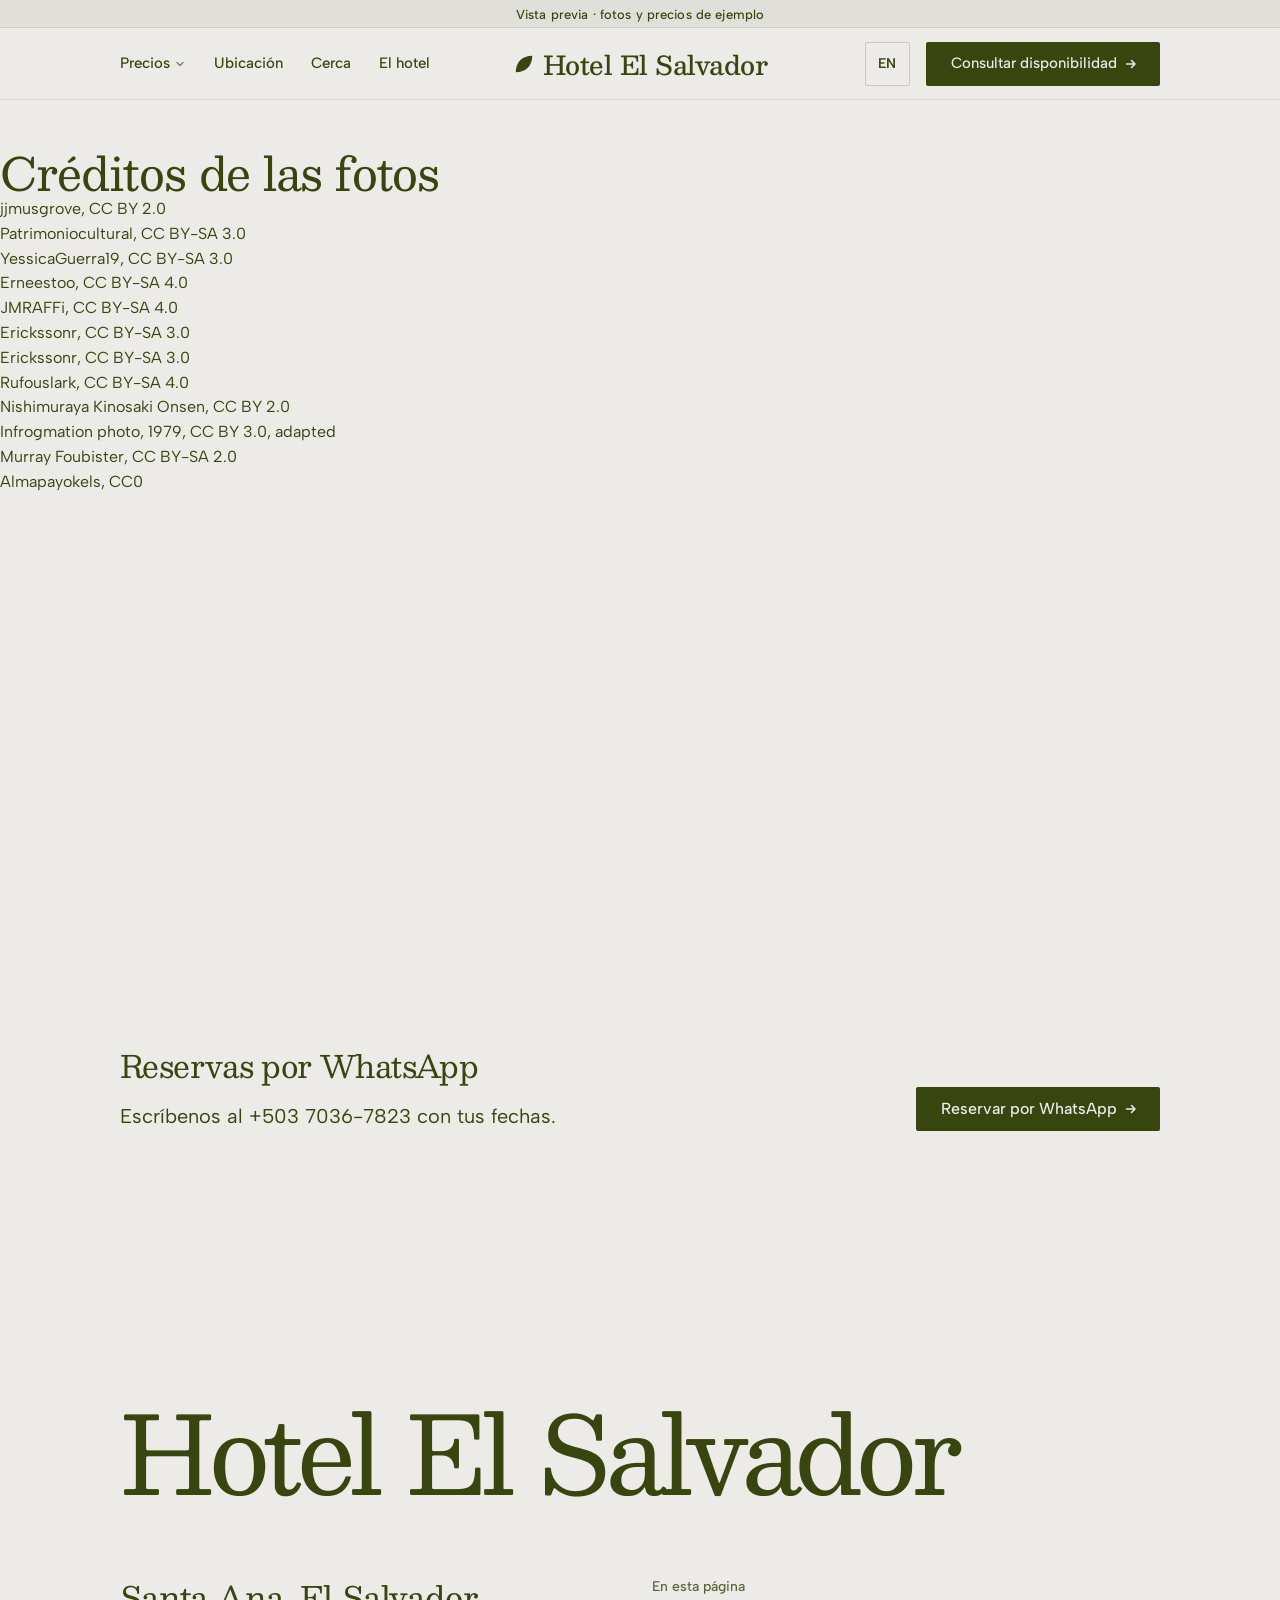
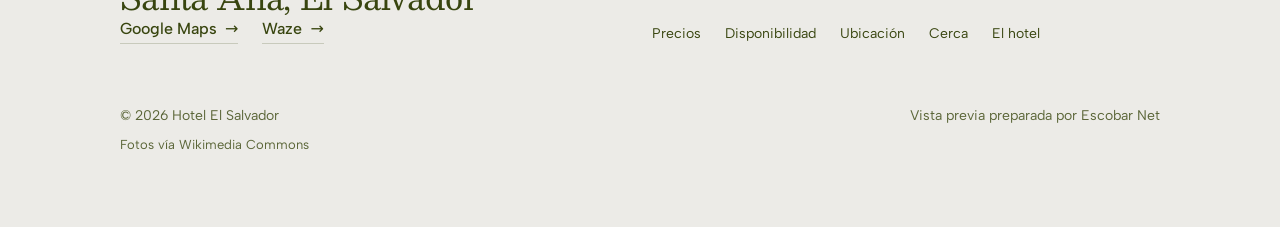
==== credits.html @ 484822d4 "Vista previa del sitio de Hotel El Salvador (Santa Ana) Página estática lista para Netlify Drop o Cl" ====
<!doctype html>
<html lang="es" data-type="place" data-radius="soft" data-buttons="arrow" data-motion>
<head>
<meta charset="utf-8">
<meta name="viewport" content="width=device-width, initial-scale=1, viewport-fit=cover">
<title>Hotel El Salvador: créditos de las fotos</title>
<meta name="description" content="The photographers, licences and source pages of the photographs on the Hotel El Salvador website.">
<meta property="og:type" content="website">
<meta property="og:title" content="Hotel El Salvador · Santa Ana">
<meta property="og:description" content="Hotel tranquilo y familiar en Santa Ana. Precios, disponibilidad y ubicación en una página.">
<meta property="og:image" content="share.jpg">
<meta name="twitter:card" content="summary_large_image">
<link rel="icon" href="favicon.svg" type="image/svg+xml">
<meta name="theme-color" content="#ecebe7">
<!-- <link rel="canonical" href="https://[dominio del hotel]/"> : pendiente, el hotel aún no tiene dominio -->
<meta name="site-kind" content="other">
<meta name="page-type" content="place">
<meta name="page-kind" content="place">
<link rel="preconnect" href="https://fonts.googleapis.com">
<link rel="preconnect" href="https://fonts.gstatic.com" crossorigin>
<link href="https://fonts.googleapis.com/css2?family=Besley:wght@400..600&family=Albert+Sans:wght@400..600&display=swap" rel="stylesheet">
<link rel="stylesheet" href="assets/system.css">
<link rel="stylesheet" href="assets/ui/cards.css">
<link rel="stylesheet" href="assets/motion/motion.css">
<link rel="stylesheet" href="assets/backgrounds/backgrounds.css">
<link rel="stylesheet" href="assets/layout/layout.css">
<link rel="stylesheet" href="assets/icons/icon.css">
<style>
:root {
  --p-bg: #ecebe7; --p-surface: #e1dfd9; --p-ink: #38450f; --p-muted: #5a6537;
  --p-accent: #38450f; --p-accent-ink: #ecebe7; --p-action: #38450f; --p-action-ink: #ecebe7;
  --p-inv-bg: #38450f; --p-inv-surface: #435020; --p-inv-ink: #ecebe7; --p-inv-muted: #bbbfaf;
  --p-inv-accent: #ecebe7; --p-inv-accent-ink: #38450f; --p-inv-action: #ecebe7; --p-inv-action-ink: #38450f;
  --font-display: "Besley", Georgia, serif;
  --font-text: "Albert Sans", system-ui, sans-serif;
  --display-weight: 400;
  --display-tracking: -0.02em;
}
</style>
<script>document.documentElement.classList.add('m-enter');setTimeout(()=>document.documentElement.classList.add('m-enter-done'),700)</script>
<script>document.documentElement.classList.add('js');</script>
<script src="assets/backgrounds/backgrounds.js"></script>
<script>document.documentElement.classList.add('mo-js');setTimeout(()=>document.documentElement.classList.add('mo-safe'),2500)</script>
<link rel="modulepreload" href="assets/moments/moments.js">
<link rel="modulepreload" href="assets/moments/lib.js">
<link rel="modulepreload" href="assets/moments/picture-develops/moment.js">
<link rel="stylesheet" href="site.css">
</head>
<body>
<!-- type: place (hotel pequeño)
     deal: hero place (impreso), nav nav-split, close close-word (momento de tipo "name"), footer footer-visit,
           rhythm space, buttons arrow, mark leaf, la oferta strip -> habitaciones en "side" (rooms side),
           el lugar story, grounds none
     palette olive-on-bone (un fondo de piedra cálida y el verde oliva de un jardín: el jardín es lo que más elogian), type besley
     moments: picture-develops en la foto del mural (#hotel), se revela una vez al entrar en pantalla
     Datos reales: nombre, ciudad, 4.9 en Google con 39 reseñas, jardín, mural, tranquilo y familiar, WhatsApp.
     De ejemplo (data-assumed): tipos de habitación, capacidades y precios. Fotos: stand-ins de Wikimedia Commons. -->

<header class="nav nav--split">
  <p class="wrap preview-strip" data-i18n="strip">Vista previa · fotos y precios de ejemplo</p>
  <div class="wrap nav__bar">
    <a class="skip-link" href="#top" data-i18n="skip">Saltar al contenido</a>
    <a class="nav__logo" href="#top"><span class="mark" data-mark="leaf" aria-hidden="true"></span>Hotel El Salvador</a>
    <nav class="nav__links" aria-label="Principal" data-i18n-attr="aria-label:navLabel">
      <div class="nav__item">
        <a class="nav__link" href="#precios"><span data-i18n="navRooms">Precios</span> <svg class="chev" viewBox="0 0 12 12" aria-hidden="true"><path d="M3 4.5l3 3 3-3" fill="none" stroke="currentColor" stroke-width="1.5" stroke-linecap="round" stroke-linejoin="round"/></svg></a>
        <div class="nav__menu">
          <div class="wrap grid">
            <a class="menu-card span-3" href="#precios">
              <div class="panel"><img class="frame__img" src="assets/img/photo-f121729298-500.webp" alt="" width="500" height="334" data-source="stand-in" data-subject="habitación sencilla"></div>
              <span class="t-card" data-i18n="roomSingle">Habitación sencilla</span>
              <span class="t-small muted" data-assumed><span data-i18n="from">Desde</span> US$27</span>
            </a>
            <a class="menu-card span-3" href="#precios">
              <div class="panel"><img class="frame__img" src="assets/img/photo-f99550429-500.webp" alt="" width="500" height="333" data-source="stand-in" data-subject="habitación doble"></div>
              <span class="t-card" data-i18n="roomDouble">Habitación doble</span>
              <span class="t-small muted" data-assumed><span data-i18n="from">Desde</span> US$38</span>
            </a>
            <a class="menu-card span-3" href="#precios">
              <div class="panel"><img class="frame__img" src="assets/img/photo-f83857421-500.webp" alt="" width="500" height="327" data-source="stand-in" data-subject="habitación familiar"></div>
              <span class="t-card" data-i18n="roomFamily">Habitación familiar</span>
              <span class="t-small muted" data-assumed><span data-i18n="from">Desde</span> US$54</span>
            </a>
          </div>
        </div>
      </div>
      <div class="nav__item"><a class="nav__link" href="#ubicacion" data-i18n="navWhere">Ubicación</a></div>
      <div class="nav__item"><a class="nav__link" href="#cerca" data-i18n="navNear">Cerca</a></div>
      <div class="nav__item"><a class="nav__link" href="#hotel" data-i18n="navHotel">El hotel</a></div>
    </nav>
    <div class="nav__actions">
      <a class="lang-toggle" href="?lang=en" hreflang="en" lang="en" aria-label="Read this page in English" data-i18n-attr="aria-label:langLabel;lang:langCode;hreflang:langCode" data-i18n="langShort">EN</a>
      <a class="btn btn--primary" href="#disponibilidad" data-i18n="cta">Consultar disponibilidad</a>
    </div>
    <button class="nav__toggle" type="button" aria-expanded="false" aria-label="Menú" data-i18n-attr="aria-label:menu">
      <svg width="18" height="18" viewBox="0 0 18 18" aria-hidden="true"><path d="M2 5h14M2 13h14" stroke="currentColor" stroke-width="1.6" stroke-linecap="round"/></svg>
    </button>
  </div>
</header>

<main id="top">
  <p><a class="link" href="index.html">Hotel El Salvador</a></p>
  <section class="credits-list" id="credits" aria-labelledby="credits-h">
    <h1 id="credits-h">Créditos de las fotos</h1>
    <ul>
      <li><a href="https://commons.wikimedia.org/wiki/File:Antigua_Guatemala_-_Fine_Hotel_Bedroom.jpg">jjmusgrove</a>, <a href="https://creativecommons.org/licenses/by/2.0">CC BY 2.0</a></li>
      <li><a href="https://commons.wikimedia.org/wiki/File:Fachada_Catedral_de_Santa_Ana.JPG">Patrimoniocultural</a>, <a href="https://creativecommons.org/licenses/by-sa/3.0">CC BY-SA 3.0</a></li>
      <li><a href="https://commons.wikimedia.org/wiki/File:Santa_Ana_Teatro_de_Santa_Ana.jpg">YessicaGuerra19</a>, <a href="https://creativecommons.org/licenses/by-sa/3.0">CC BY-SA 3.0</a></li>
      <li><a href="https://commons.wikimedia.org/wiki/File:Laguna_crat%C3%A9rica_del_Volc%C3%A1n_de_Santa_Ana_-_El_Salvador.jpg">Erneestoo</a>, <a href="https://creativecommons.org/licenses/by-sa/4.0">CC BY-SA 4.0</a></li>
      <li><a href="https://commons.wikimedia.org/wiki/File:Lago_de_coatepeque_de_color.jpg">JMRAFFi</a>, <a href="https://creativecommons.org/licenses/by-sa/4.0">CC BY-SA 4.0</a></li>
      <li><a href="https://commons.wikimedia.org/wiki/File:Parque_Libertad_en_Santa_Ana,_El_Salvador_-_2013.jpg">Erickssonr</a>, <a href="https://creativecommons.org/licenses/by-sa/3.0">CC BY-SA 3.0</a></li>
      <li><a href="https://commons.wikimedia.org/wiki/File:Murales_de_Ataco_6.JPG">Erickssonr</a>, <a href="https://creativecommons.org/licenses/by-sa/3.0">CC BY-SA 3.0</a></li>
      <li><a href="https://commons.wikimedia.org/wiki/File:N1_Hotel_Bulawayo_Twin.jpg">Rufouslark</a>, <a href="https://creativecommons.org/licenses/by-sa/4.0">CC BY-SA 4.0</a></li>
      <li><a href="https://commons.wikimedia.org/wiki/File:Comfort_Twin_Room_in_Triple_Configuration_(21917602991).jpg">Nishimuraya Kinosaki Onsen</a>, <a href="https://creativecommons.org/licenses/by/2.0">CC BY 2.0</a></li>
      <li><a href="https://commons.wikimedia.org/wiki/File:AntiguaCasaPatio.jpg">Infrogmation photo, 1979</a>, <a href="https://creativecommons.org/licenses/by/3.0">CC BY 3.0</a>, adapted</li>
      <li><a href="https://commons.wikimedia.org/wiki/File:In_Antigua_Guatemala_(6849905758).jpg">Murray Foubister</a>, <a href="https://creativecommons.org/licenses/by-sa/2.0">CC BY-SA 2.0</a></li>
      <li><a href="https://commons.wikimedia.org/wiki/File:Patio_Garden_with_blooming_plants.jpg">Almapayokels</a>, <a href="http://creativecommons.org/publicdomain/zero/1.0/deed.en">CC0</a></li>
    </ul>
  </section>
</main>

<footer class="footer closing footer--visit" id="contact" aria-labelledby="close-h">
  <div class="wrap">
    <div class="closing__cta close--word">
      <div class="section-head--split">
        <div><h2 id="close-h" data-i18n="closeH">Reservas por WhatsApp</h2><p class="t-lead" data-i18n="closeLine">Escríbenos al +503 7036-7823 con tus fechas.</p></div>
        <a class="btn btn--primary" href="https://wa.me/50370367823" data-wa data-i18n="barCta">Reservar por WhatsApp</a>
      </div>
      <p class="close__word" aria-hidden="true">Hotel El Salvador</p>
    </div>
    <div class="closing__links">
      <div class="grid">
        <div class="span-6 stack-4">
          <address class="footer__address">Santa Ana, El Salvador</address>
          <p class="footer-maps"><a class="link" href="https://www.google.com/maps/search/?api=1&amp;query=Hotel+El+Salvador+Santa+Ana" target="_blank" rel="noopener">Google Maps</a> <a class="link" href="https://waze.com/ul?q=Hotel%20El%20Salvador%20Santa%20Ana" target="_blank" rel="noopener">Waze</a></p>
        </div>
        <div class="span-6 start-7 stack-4">
          <h3 data-i18n="footNav">En esta página</h3>
          <ul class="footer-nav">
            <li><a href="#precios" data-i18n="navRooms">Precios</a></li>
            <li><a href="#disponibilidad" data-i18n="navAvail">Disponibilidad</a></li>
            <li><a href="#ubicacion" data-i18n="navWhere">Ubicación</a></li>
            <li><a href="#cerca" data-i18n="navNear">Cerca</a></li>
            <li><a href="#hotel" data-i18n="navHotel">El hotel</a></li>
          </ul>
        </div>
      </div>
      <div class="footer__legal">
        <span>&copy; 2026 Hotel El Salvador</span>
        <span data-i18n="madeBy">Vista previa preparada por Escobar Net</span>
        <a class="credits" href="credits.html" data-i18n="credits">Fotos vía Wikimedia Commons</a>
      </div>
    </div>
  </div>
</footer>

<nav class="actionbar" aria-label="Acción rápida" data-i18n-attr="aria-label:barLabel">
  <a class="btn btn--primary" href="https://wa.me/50370367823" data-wa data-i18n="barCta">Reservar por WhatsApp</a>
</nav>

<script type="module" src="assets/system.js"></script>
<script type="module" src="assets/motion/motion.js"></script>
<script type="module" src="assets/layout/layout.js"></script>
<script type="module" src="site.js"></script>
</body>
</html>
---- assets/system.css ----
/*
  taste-skill system.css - the one system for the page. Link it first, then assets/ui/cards.css (the
  feature card, its panel and the fragment placements), then set the palette (--p-*), the fonts and
  the radius set on :root in the page (node scripts/start.mjs prints that block).
  Do not add a second grid, spacing scale, type scale, radius scale, button or card style.
*/

/* ---------------------------------------------------------------- tokens */
:root {
  /* palette (hex only; fx.js reads --bg --surface --ink --muted --accent --accent-ink) */
  --p-bg: #ffffff;
  --p-surface: #f4f4f4;
  --p-ink: #111111;
  --p-muted: #6b6b6b;
  --p-accent: #1a4be0;
  --p-accent-ink: #ffffff;
  --p-action: #1a4be0;      /* buttons, links, focus: the accent, or the ink when the accent is too pale */
  --p-action-ink: #ffffff;
  --p-inv-bg: #111111;
  --p-inv-surface: #1c1c1c;
  --p-inv-ink: #f4f4f4;
  --p-inv-muted: #a3a3a3;
  --p-inv-accent: #ffffff;
  --p-inv-accent-ink: #111111;
  --p-inv-action: #ffffff;
  --p-inv-action-ink: #111111;
  /* the lit ground behind UI and in the closing band (references/cards.md), one per page, tech pages only
     (none on kind other, which is flat): <html data-ground="sand|sky|sage|painting">. system.js gives it to every ground
     that holds UI, on light and dark pages alike; --hue on one panel changes only its accent */
  --ground-bg: #d9ccb7; --ground-surface: #e9e0d2; --ground-ink: #2a2622; --ground-muted: #5a534a; --ground-accent: #a8794a;

  /* fonts */
  --font-display: system-ui, -apple-system, "Segoe UI", sans-serif;
  --font-text: system-ui, -apple-system, "Segoe UI", sans-serif;
  --font-mono: ui-monospace, "SFMono-Regular", Menlo, Consolas, monospace;
  --display-weight: 400;    /* headlines 400; 500 on a tech page (software, gaming, hardware) */
  --display-tracking: -0.025em;

  /* the page rhythm (references/layout-v4.md): one section per screen. The header is fixed and
     --nav tall; every section is padded --padt above and --padb (plus the phone action bar, --bar)
     below, and is exactly one or two screens tall (--h: 1 or 2; --hm on a phone). The hero's words
     start --hgap under the header and its content ends --hpadb above the fold. */
  --nav: 72px;
  --padt: 120px;
  --padb: 72px;
  --hgap: 48px;
  --hpadb: 64px;
  --bar: 0px;
  /* grid: one .wrap (alias .container) for the header, every section and the footer, the same
     --gut on both sides: 1280 wide at x 80-1360 at 1440, 342 at x 24-366 at 390 */
  --container: 1280px;
  --gut: 80px;
  --pad: var(--gut);
  --gutter: 24px;

  /* spacing: 4/8 scale */
  --s-1: 4px;  --s-2: 8px;  --s-3: 12px; --s-4: 16px; --s-5: 24px;
  --s-6: 32px; --s-7: 48px; --s-8: 64px; --s-9: 96px; --s-10: 128px;
  --section: 40px;      /* only a .section outside main (the kit's demo pages); every main > section and
                           footer.closing take --padt and --padb */
  --section-band: 56px; /* the same for an older footer outside footer.closing */
  --head-gap: 48px;     /* the one heading-to-content gap, 32 on a phone (layout.css reads it as --ly-head-gap) */
  --card-pad: 16px;     /* card padding (cards.css sets its own for cards with a panel) */
  --card-gap: 16px;     /* gap between cards */

  /* type scale (the only sizes on the page) */
  --t-label: 13px;
  --t-small: 14px;
  --t-body: 16px;
  --t-lead: 18px;
  --t-card: 18px;
  --t-h3: 24px;
  /* straight lines from the phone size at 390 to the desktop size at 1440 (system.md's table) */
  --t-h2: clamp(30px, 1.72vw + 23.3px, 48px);
  --t-h1: clamp(38px, 3.24vw + 25.4px, 72px);
  /* a big number stays a step under the h2 (VI-11): 38 at 1440, 28 at 390, so it never reads as a
     section heading; a stats row and a price set their own, smaller still */
  --t-stat: clamp(28px, .952vw + 24.29px, 38px);

  /* radius: one scale (soft by default; data-radius on <html> switches it) */
  --r-sm: 8px;  --r-md: 12px; --r-lg: 20px; --r-btn: 8px;

  /* controls (fixed here; a page never adds its own) */
  --btn-h: 44px;
  --btn-h-sm: 36px;
  --nav-h: var(--nav);  /* the older name, kept for the kit's files */
  --icon: 16px;         /* small icons: socials, menu chevrons, mono brand marks */

  /* motion: the one UI ease-out (motion.css --m-ease and ui/base.css --u-ease read it; references/motion.md) */
  --ease: cubic-bezier(.2, .8, .2, 1);
  --dur: 180ms;
}
html[data-radius="sharp"] { --r-sm: 4px; --r-md: 6px;  --r-lg: 8px;  --r-btn: 4px; }
html[data-radius="soft"]  { --r-sm: 8px; --r-md: 12px; --r-lg: 20px; --r-btn: 8px; }
html[data-radius="round"] { --r-sm: 10px; --r-md: 16px; --r-lg: 24px; --r-btn: 999px; }
/* the four lit grounds (references/cards.md); sand is the default above. painting goes with
   painterly-landscape (x.ai's daylight sky over olive hills) */
html[data-ground="sky"]      { --ground-bg: #c6d3df; --ground-surface: #d6e0e9; --ground-ink: #25303a; --ground-muted: #4d5964; --ground-accent: #3f6a92; }
html[data-ground="sage"]     { --ground-bg: #cdd6c6; --ground-surface: #dce3d6; --ground-ink: #262d24; --ground-muted: #535b51; --ground-accent: #6c8e63; }
html[data-ground="painting"] { --ground-bg: #79a8d6; --ground-surface: #a6c4e2; --ground-ink: #16212c; --ground-muted: #273949; --ground-accent: #9c9b3c; }
/* cards.css takes its card and panel radii from this scale */
html[data-radius] .card { --c-r: var(--r-lg); }
html[data-radius] .panel { --p-r: var(--r-md); }

/* a phone: the header 56, the sections padded 96 / 48, the hero's words 40 under the header and its
   content ending 24 above the fold, 24 at both sides, 12 between columns */
@media (max-width: 639px) {
  :root { --nav: 56px; --padt: 96px; --padb: 48px; --hgap: 40px; --hpadb: 24px; --gut: 24px; --gutter: 12px; --card-gap: 12px; --head-gap: 32px; }
}
@media (min-width: 640px) {
  :root { --gut: 48px; --section: 48px; --section-band: 72px; --card-pad: 24px; }
}
@media (min-width: 1024px) {
  :root { --gut: 80px; --section: 56px; --section-band: 96px; --card-gap: 24px;
          --t-lead: 20px; --t-card: 20px; --t-h3: 28px; }
  /* a place (and a local service): the 1200 column at x 120-1320 */
  html[data-type="place"] { --gut: 120px; --container: 1200px; }
}
/* a place (VI-06, ST-96, PH-23): its own smaller type (h1 48/53 and 32/37, h2 32/40 and 24/30, titles
   and the sub-line 20 and 18), the Recipe 3 hero's gap under its photograph (40, 24 on a phone),
   square photographs and cards and 2px buttons, whatever data-radius and data-buttons say */
:root[data-type="place"] {
  --hgap: 40px;
  --t-h1: clamp(32px, 1.524vw + 26.06px, 48px);
  --t-h2: clamp(24px, .762vw + 21px, 32px);
  --t-h3: clamp(20px, .381vw + 18.51px, 24px);
  --r-sm: 2px; --r-md: 0px; --r-lg: 0px; --r-btn: 2px;
}
:root[data-type="place"] :is(h1, .t-h1) { line-height: 1.104; }
:root[data-type="place"] :is(h2, .t-h2) { line-height: 1.25; }
@media (max-width: 639px) {
  :root[data-type="place"] { --hgap: 24px; }
  :root[data-type="place"] :is(h1, .t-h1) { line-height: 1.156; }
}

/* ---------------------------------------------------------------- grounds (at most three) */
:root, .ground-base {
  --bg: var(--p-bg); --surface: var(--p-surface); --ink: var(--p-ink); --muted: var(--p-muted);
  --accent: var(--p-accent); --accent-ink: var(--p-accent-ink); --card: var(--p-surface);
  --action: var(--p-action); --action-ink: var(--p-action-ink);
}
.ground-surface {
  --bg: var(--p-surface); --surface: var(--p-bg); --ink: var(--p-ink); --muted: var(--p-muted);
  --accent: var(--p-accent); --accent-ink: var(--p-accent-ink); --card: var(--p-bg);
  --action: var(--p-action); --action-ink: var(--p-action-ink);
}
.ground-inverse {
  --bg: var(--p-inv-bg); --surface: var(--p-inv-surface); --ink: var(--p-inv-ink); --muted: var(--p-inv-muted);
  --accent: var(--p-inv-accent); --accent-ink: var(--p-inv-accent-ink); --card: var(--p-inv-surface);
  --action: var(--p-inv-action); --action-ink: var(--p-inv-action-ink);
}
:root, .ground-base, .ground-surface, .ground-inverse {
  --line: color-mix(in oklab, var(--ink) 11%, transparent);
  --line-strong: color-mix(in oklab, var(--ink) 20%, transparent);
  /* effects (fx.js) and UI fragments (assets/ui) take the colours of the ground they sit on */
  --fx-bg: var(--bg); --fx-surface: var(--surface); --fx-ink: var(--ink); --fx-muted: var(--muted);
  --fx-accent: var(--accent); --fx-accent-ink: var(--accent-ink);
  --ui-font: var(--font-text); --ui-mono: var(--font-mono); --ui-radius: var(--r-md);
}
.ground-base, .ground-surface, .ground-inverse { background: var(--bg); color: var(--ink); }

/* ---------------------------------------------------------------- base */
*, *::before, *::after { box-sizing: border-box; }
/* an anchor lands on the section's top (the judge's frame): the fixed header covers --nav of its --padt */
html { -webkit-text-size-adjust: 100%; scroll-padding-top: 0; scroll-behavior: auto; margin: 0; }
body {
  margin: 0; background: var(--bg); color: var(--ink);
  font: 400 var(--t-body)/1.55 var(--font-text);
  -webkit-font-smoothing: antialiased; text-rendering: optimizeLegibility; overflow-x: clip;
}
img, svg, video, canvas { display: block; max-width: 100%; }
/* hidden means hidden, also on an img the line above makes a block (a menu tab's photograph, a peek photograph) */
[hidden] { display: none !important; }
img, video { height: auto; }
a { color: inherit; text-decoration: none; }
button { font: inherit; color: inherit; }
h1, h2, h3, h4, p, ul, ol, figure, blockquote { margin: 0; }
ul, ol { padding: 0; list-style: none; }
h1, h2, h3, h4 {
  font-family: var(--font-display); font-weight: var(--display-weight);
  letter-spacing: var(--display-tracking); text-wrap: balance; overflow-wrap: break-word;
  /* a long word (a German compound at 390) breaks at a syllable with a hyphen, in the language of <html lang>;
     only words of 10 letters or more, 4 at least on each side, so a short English heading never breaks */
  hyphens: auto; -webkit-hyphens: auto; hyphenate-limit-chars: 10 4 4;
}
h1, .t-h1 { font-size: var(--t-h1); line-height: 1.04; }
h2, .t-h2 { font-size: var(--t-h2); line-height: 1.1; }
h3, .t-h3 { font-size: var(--t-h3); line-height: 1.2; }
h4, .t-card { font-family: var(--font-text); font-weight: 500; font-size: var(--t-card); line-height: 1.3; letter-spacing: -0.01em; }
p { text-wrap: pretty; }
.t-lead  { font-size: var(--t-lead); line-height: 1.5; }
.t-body  { font-size: var(--t-body); line-height: 1.55; }
.t-small { font-size: var(--t-small); line-height: 1.5; }
.t-label { font-size: var(--t-label); font-weight: 500; line-height: 1.4; letter-spacing: 0.01em; }
.t-stat  { font-family: var(--font-display); font-weight: var(--display-weight); font-size: var(--t-stat);
           line-height: 1; letter-spacing: var(--display-tracking); font-variant-numeric: tabular-nums; }
.muted { color: var(--muted); }
.mono  { font-family: var(--font-mono); }
.measure { max-width: 62ch; }
:focus-visible { outline: 2px solid var(--action); outline-offset: 2px; border-radius: 2px; }
::selection { background: color-mix(in oklab, var(--accent) 30%, transparent); }

/* ---------------------------------------------------------------- grid */
.wrap, .container { width: min(100% - 2 * var(--gut), var(--container)); margin-inline: auto; padding-inline: 0; }
.grid { display: grid; grid-template-columns: repeat(12, minmax(0, 1fr)); column-gap: var(--gutter); row-gap: var(--card-gap); }
.grid > * { min-width: 0; grid-column: 1 / -1; }
.section { padding-block: var(--section); }

/* ---------------------------------------------------------------- one section per screen
   The page is a stack of screens. Framed at scrollY = k x the screen height, a shot shows exactly one
   section: the hero alone on the first screen, every other section (and footer.closing, the close and
   the footer in one) exactly one or two screens tall, its h2 first, --padt under its top. Heights
   and padding do it: no pinning, snapping or script.
     <section class="section" id=".." style="--h: 2">     (2 screens; --hm sets a phone's count alone)
       <div class="wrap"> the h2 first, then the content </div>     (the one in-flow child)
     </section>
   A layer (a full-bleed photograph or ground behind the words) is an <img class="layer" aria-hidden="true">
   beside the .wrap. Content must fit: one screen holds 708px of content at 1440x900 (900 - 120 - 72),
   two hold 1,608 (the second screen's part starts --padt under its top with .g2). From 640 to 1279 a
   section keeps at least its screens and grows past them rather than overlap the next. */
main > :is(section, .section), footer.closing {
  position: relative; box-sizing: border-box;
  height: calc(var(--h, 1) * 100vh); height: calc(var(--h, 1) * 100svh);
  padding: var(--padt) 0 calc(var(--padb) + var(--bar));
}
main > :is(section, .section) > :is(.wrap, .container), footer.closing > .wrap { position: relative; z-index: 1; height: 100%; }
main > :is(section, .section) > :is(.wrap, .container):not(.grid) { display: flex; flex-direction: column; }
/* a .wrap that is the section's grid too (class="wrap grid"): its rows start at the top */
main > :is(section, .section) > :is(.wrap, .container).grid { align-content: start; }
/* .fill: the block that takes what the screen leaves under the heading (a photograph, a frame) */
main > :is(section, .section) > .wrap > .fill { flex: 1 1 0; min-height: 0; }
/* two screens as two groups: row 1 the h2 and the first group, row 2 the rest (no second h2), starting
   --padt under the second screen's top, so the second shot looks like any other section */
main > :is(section, .section).g2, footer.closing.g2 { --h: 2; }
main > :is(section, .section).g2 > :is(.wrap, .container), footer.closing.g2 > .wrap { display: grid; grid-template-rows: minmax(0, 1fr) minmax(0, 1fr); row-gap: calc(var(--padt) + var(--padb) + var(--bar)); }
main > :is(section, .section).g2 > :is(.wrap, .container) > *, footer.closing.g2 > .wrap > * { min-height: 0; align-self: start; }
main > :is(section, .section).g2 > :is(.wrap, .container) > :is(.group, .fill) { align-self: stretch; }
/* a group: one screen's part of a .g2 section (its h2 and first rows, or the rest) */
.group { display: flex; flex-direction: column; min-height: 0; }
/* each screen's card row runs down to that screen's foot (the cards stretch, their panels grow), so
   the second screen of a .g2 is never a short row over an empty ground; both rows end on the same line */
@media (min-width: 1024px) {
  main > :is(section, .section).g2 > .wrap > .grid:last-child,
  main > :is(section, .section).g2 > .wrap > .group > .grid:last-child { align-self: stretch; flex: 1 1 auto; min-height: 0; }
}
.group > .fill { flex: 1 1 0; min-height: 0; }
@media (min-width: 640px) and (max-width: 1279px) {
  main > :is(section, .section):not(.hero, .section--hero), footer.closing {
    height: auto; min-height: calc(var(--h, 1) * 100vh); min-height: calc(var(--h, 1) * 100svh);
  }
  /* the section is a column and its .wrap takes all of it, so a .fill (a photograph, a frame) still
     grows to the section's foot (a min-height percentage would not resolve, leaving it at its least) */
  /* :where() keeps it at no weight, so a page's own phone- or tablet-only hiding (section.desk-only { display: none }) wins */
  :where(main > :is(section, .section):not(.hero, .section--hero), footer.closing) { display: flex; flex-direction: column; }
  main > :is(section, .section):not(.hero, .section--hero) > :is(.wrap, .container), footer.closing > .wrap { flex: 1 0 auto; height: auto; min-height: 0; }
}
/* a phone: lvh (the screen with its bars hidden) for every section but the hero; --hm when stacking
   makes the content taller than the desktop count */
@media (max-width: 639px) {
  /* at least its screens, never less: content a screen cannot hold makes the section taller (the rhythm
     check then asks for --hm: 2 or less content); a fixed height would lay its last rows over the next
     section, the fault the phone shots showed most (a list under the closing heading and its button) */
  main > :is(section, .section):not(.hero, .section--hero), footer.closing {
    height: auto; min-height: calc(var(--hm, var(--h, 1)) * 100vh); min-height: calc(var(--hm, var(--h, 1)) * 100lvh);
  }
  /* one grid row at least the screens tall that grows with the .wrap's content: the .wrap is stretched to
     it, so its .fill and its two groups still share a definite height */
  /* (at no weight, as on the tablet: a page's own section.desk-only { display: none } still hides it) */
  :where(main > :is(section, .section):not(.hero, .section--hero):has(> :is(.wrap, .container)), footer.closing) {
    display: grid; grid-template-columns: minmax(0, 1fr); grid-template-rows: 1fr; grid-auto-rows: auto;
  }
  main > :is(section, .section):not(.hero, .section--hero) > :is(.wrap, .container), footer.closing > .wrap { height: auto; }
  main > :is(section, .section).g2m, footer.closing.g2m { --hm: 2; }
  main > :is(section, .section).g2m > :is(.wrap, .container), footer.closing.g2m > .wrap { display: grid; grid-template-rows: minmax(0, 1fr) minmax(0, 1fr); row-gap: calc(var(--padt) + var(--padb) + var(--bar)); }
  /* stacked in one, the two groups keep the open cards' 32px, so the first group's last panel never meets
     the next card's title */
  main > :is(section, .section).g2:not(.g2m) > :is(.wrap, .container) { display: flex; row-gap: var(--s-6); }
  /* what the two screens leave goes around the second group, so it opens below the header, not on the fold */
  main > :is(section, .section).g2:not(.g2m) > :is(.wrap, .container) > :last-child { margin-block: auto; }
  main > :is(section, .section).g2:not(.g2m) > :is(.wrap, .container) > * { align-self: stretch; }
}
/* a layer: the photograph or ground of a whole section, under its words, edge to edge */
main > :is(section, .section) > :is(img, video, canvas, picture).layer,
footer.closing > :is(img, video, canvas, picture).layer {
  position: absolute; inset: 0; z-index: 0; width: 100%; height: 100%; max-width: none; object-fit: cover; object-position: var(--pos, 50% 50%);
}
main > :is(section, .section) > picture.layer > img { width: 100%; height: 100%; object-fit: cover; }

/* the hero: exactly the first screen, the fixed header over its top. Its words start --hgap under the
   header (--photo adds a full-bleed photograph's height above them on a place); its content ends
   --hpadb above the fold, and nothing of the next section shows, at 1440, 1024, 820 and 390.
     <section class="hero hero--<type>"><div class="wrap"><div class="hero-text"> .. </div>[one strip]</div></section>
   .hero-text holds the whole composition (the words, and the picture or window beside or under them);
   one docked strip (logos, three facts) may follow it, at most 96px, desktop only. */
main > :is(.hero, .section--hero) {
  height: 100vh; height: 100svh; min-height: 0;
  padding: calc(var(--nav) + var(--photo, 0px) + var(--hgap)) 0 calc(var(--hpadb) + var(--bar));
}
:is(.hero, .section--hero) > .wrap { height: 100%; display: grid; grid-template-rows: minmax(0, 1fr) auto; row-gap: var(--s-7); }
:is(.hero, .section--hero) > .wrap > .hero-text { min-height: 0; }
/* a phone: the hero is at least the first screen and grows when a short phone (320x640) cannot hold its
   words, buttons and picture, so nothing of it lies over the next section or under the header */
@media (max-width: 639px) {
  main > :is(.hero, .section--hero) { height: auto; min-height: 100vh; min-height: 100svh; }
  main > :is(.hero, .section--hero):has(> :is(.wrap, .container)) { display: grid; grid-template-columns: minmax(0, 1fr); grid-template-rows: 1fr; grid-auto-rows: auto; }
  main > :is(.hero, .section--hero) > :is(.wrap, .container) { height: auto; }
}
:is(.hero, .section--hero) > .wrap > .hero-strip { grid-row: 2; max-height: 96px; }
@media (max-width: 639px) { :is(.hero, .section--hero) > .wrap > .hero-strip { display: none; } }
.section--hero .section-head { max-width: 860px; }
/* the starter's own hero (hero-split): the words on span-5 top-aligned, the picture on span-6 start-7
   as tall as the hero's content box (at most 716 at 1440x900); a phone stacks words, then the picture
   in what is left */
.hero-text.hero-split { height: 100%; align-items: stretch; }
.hero-split > .hero-copy { align-self: start; }
.hero-split > .hero-visual { position: relative; min-height: 0; height: 100%; }
@media (max-width: 1023px) {
  .hero-text.hero-split { display: flex; flex-direction: column; gap: var(--s-6); }
  .hero-split > .hero-visual { flex: 1 1 0; min-height: 200px; height: auto; }
}
.hero-copy > * + * { margin-top: var(--s-5); }
/* the h1 first in the words' column: its capitals start on the picture's top line, not the line box's
   (the leading above the capitals would put the words about 12px under the photograph's top) */
.hero-copy > h1:first-child { text-box: trim-start cap alphabetic; }
.hero-copy > .btn-row { margin-top: var(--s-6); }
/* three short facts at the foot of the words' column, on the picture's bottom line (no dead space
   under the buttons): <dl class="hero-facts"><div><dt>..</dt><dd>..</dd></div> x3</dl> */
@media (min-width: 1024px) {
  .hero-split > .hero-copy { height: 100%; display: flex; flex-direction: column; }
  .hero-split > .hero-copy > .hero-facts { margin-top: auto; }
}
.hero-facts { display: grid; grid-template-columns: repeat(3, minmax(0, 1fr)); gap: var(--s-5) var(--gutter); margin: 0; }
.hero-facts > div { display: grid; gap: var(--s-1); align-content: start; }
.hero-facts dt { font-size: var(--t-small); color: var(--muted); }
.hero-facts dd { margin: 0; font-weight: 500; }
@media (max-width: 1023px) { .hero-facts { display: none; } }
/* a notice line above the h1 (changed hours, a delivery cut-off): one line with a number, static,
   starting on the left line like the h1 under it */
.hero-notice { font-size: var(--t-small); font-weight: 500; color: var(--ink); }
.hero-notice b, .hero-notice strong { font-weight: 500; color: var(--accent); }
.hero-copy > .hero-notice + h1 { margin-top: var(--s-5); }

/* a phone: open tiles from a row of three or four (rooms, goods, beans) go two-up, an odd last one
   across the row, so a row of three fits one 844px screen (stacked one under another they need two) */
@media (max-width: 639px) {
  .grid > .tile:is(.span-3, .span-4) { grid-column: auto / span 6; }
  .grid > .tile:is(.span-3, .span-4):nth-child(odd of .tile):nth-last-child(1 of .tile) { grid-column: 1 / -1; }
  .grid > .tile:is(.span-3, .span-4) .tile__head { flex-wrap: wrap; gap: 0 var(--s-2); }
}
/* a phone: open cards (words on the ground, the panel under them) stacked one under another keep 32px
   between a panel's foot and the next card's title, so a title never reads as the panel's caption */
@media (max-width: 639px) { .grid:has(> .card--open) { row-gap: var(--s-6); } }
/* a phone stacks a two-screen section's four open tiles into its two screens: their panels take 180px (a wide
   crop), so the h2 and the first two tiles of two lines each end on the first screen and the four inside both,
   not a third of a screen past. A page that sets its group's own --p-h (#features .panel) sets its phone value
   too, as the starter does */
@media (max-width: 639px) { main > :is(section, .section).g2 .card--open > .panel { --p-h: 180px; } }
/* spans: desktop >= 1024. Tablet 640-1023: text cards on span-3 and span-6 go two-up; cards with a
   panel (a visual needs the width; the one exception is a span-6 pair, below)
   and everything else (split text and visuals, span-4 cards, span-5/7/8 blocks) take the full row, so a split stacks and no row is left half empty. Phone < 640: one column. */
@media (min-width: 640px) and (max-width: 1023px) {
  .grid > .card.span-3:not(:has(> .panel)), .grid > .card.span-6:not(:has(> .panel)) { grid-column: auto / span 6; }
  /* the one exception with a panel: a 2x2 (or a pair) of span-6 cards stays two-up from 720px (a panel
     of about 310px and more, wide enough for a kit fragment), so four cards take one or two screens
     at 768-820 instead of a card per row (four stacked panels run past two screens). Split cards and
     every other span keep the full row. Under 720 a card per row. */
  @media (min-width: 720px) {
    .grid > .card.span-6:has(> .panel):not(.card--split) { grid-column: auto / span 6; }
    .grid > .card.span-6:has(> .panel):not(.card--split):nth-child(odd of .card.span-6):nth-last-child(1 of .card.span-6) { grid-column: 1 / -1; }
  }
  /* open tiles (rooms, models, people, a photo pair) go two-up; an odd last one takes the row */
  .grid > .tile:is(.span-3, .span-4, .span-6) { grid-column: auto / span 6; }
  .grid > .tile:is(.span-3, .span-4, .span-6):nth-child(odd of .tile):nth-last-child(1 of .tile) { grid-column: 1 / -1; }
}
@media (min-width: 1024px) {
  .span-2  { grid-column: auto / span 2; }
  .span-3  { grid-column: auto / span 3; }
  .span-4  { grid-column: auto / span 4; }
  .span-5  { grid-column: auto / span 5; }
  .span-6  { grid-column: auto / span 6; }
  .span-7  { grid-column: auto / span 7; }
  .span-8  { grid-column: auto / span 8; }
  .span-9  { grid-column: auto / span 9; }
  .span-10 { grid-column: auto / span 10; }
  .span-12 { grid-column: auto / span 12; }
  .start-1 { grid-column-start: 1; } .start-2 { grid-column-start: 2; } .start-3 { grid-column-start: 3; }
  .start-5 { grid-column-start: 5; } .start-6 { grid-column-start: 6; } .start-7 { grid-column-start: 7; }
  .start-4 { grid-column-start: 4; } .start-8 { grid-column-start: 8; } .start-9 { grid-column-start: 9; }
  .start-10 { grid-column-start: 10; }
  /* a split is top-aligned: the words' first line and the picture's top on one line (never centred
     against each other, never mirrored: text left, the visual right, on every split of the page) */
  .grid--middle, .grid--top { align-items: start; }
}
/* card rows: every card in a row the same height (a plain .grid stretches them) */
.grid:is(.grid--middle, .grid--top) > .card { align-self: stretch; }
/* 1024-1279: a span-4 card's panel would be about 220px wide, too narrow for real UI. Cards with a
   panel on span-4 go two-up, a span-8 one takes the row, and an odd last one takes the row too
   (steps, proof row: two, then one wide; bento: the wide card, then the four small ones two by two) */
@media (min-width: 1024px) and (max-width: 1279px) {
  .grid > .card.span-4:has(> .panel) { grid-column: auto / span 6; }
  .grid > .card.span-8:has(> .panel),
  .grid > .card.span-4:has(> .panel):nth-child(odd of .card.span-4):nth-last-child(1 of .card.span-4) { grid-column: 1 / -1; }
}

/* ---------------------------------------------------------------- section heading */
.section-head { max-width: 760px; margin-bottom: var(--head-gap); display: grid; gap: var(--s-4); }
/* every heading starts on the left line (a centred head among left ones reads as a mistake): the
   old centred head is left-aligned too */
.section-head--center { text-align: left; justify-items: start; }
/* a head row: the h2 (and its line) left, one link or the section's button at the right line */
.section-head--split { max-width: none; display: flex; align-items: end; justify-content: space-between; gap: var(--s-5); flex-wrap: wrap; }
.section-head--split > div { display: grid; gap: var(--s-4); max-width: 760px; }
.section-head p { color: var(--ink); font-size: var(--t-lead); line-height: 1.5; max-width: 60ch; }
.section-head--row { max-width: none; display: flex; align-items: end; justify-content: space-between; gap: var(--s-5); flex-wrap: wrap; }
.section-head--row > div { display: grid; gap: var(--s-4); max-width: 760px; }
/* the hero row (hero-product, hero-cycle): the h1 and its line left, the buttons right, across 1280 */
.section--hero .section-head--row { max-width: none; }

/* ---------------------------------------------------------------- buttons (one pair, a dealt look)
   One pair a page, .btn--primary and .btn--secondary, in the look dealt with the page (sections.md)
   and set once on <html data-buttons>; the markup never changes:
     solid  filled primary, outlined secondary, the radius scale (Figma; the default)
     pill   pills, a chevron after the primary's label, a tinted secondary (x.ai)
     tonal  the radius scale, a tinted secondary with no outline (Linear, Vercel)
     arrow  an arrow after the primary's label; the secondary is a text link with an arrow (Stripe)
     block  near-square corners, 48px tall; the secondary is an underlined text link (shops, hotels) */
.btn {
  display: inline-flex; align-items: center; justify-content: center; gap: var(--s-2);
  height: var(--btn-h); padding: 0 var(--s-5); border-radius: var(--r-btn); border: 1px solid transparent;
  font: 500 var(--t-body)/1 var(--font-text); letter-spacing: 0; white-space: nowrap; cursor: pointer;
  transition: background-color var(--dur) var(--ease), color var(--dur) var(--ease), border-color var(--dur) var(--ease), text-decoration-color var(--dur) var(--ease);
}
.btn--primary { background: var(--action); color: var(--action-ink); }
.btn--primary:hover { background: color-mix(in oklab, var(--action) 86%, var(--ink)); }
/* an inverted primary (the action is the ground's ink: a brand band, a lit ground): its hover steps toward the ground, as the filled one steps toward the ink */
.ground-brand .btn--primary:hover { background: color-mix(in oklab, var(--action) 88%, var(--bg)); }
/* the ground's own colour with a clear border: never grey on grey, readable on an effect too */
.btn--secondary { background: var(--bg); color: var(--ink); border-color: var(--line-strong); }
.btn--secondary:hover { background: color-mix(in oklab, var(--bg) 94%, var(--ink)); border-color: color-mix(in oklab, var(--ink) 35%, transparent); }
.btn--sm { height: var(--btn-h-sm); padding: 0 var(--s-4); font-size: var(--t-small); }
html[data-buttons="pill"] { --r-btn: 999px; }
html[data-buttons="block"] { --r-btn: 2px; --btn-h: 48px; }
html:is([data-buttons="pill"], [data-buttons="tonal"]) .btn--secondary { background: color-mix(in oklab, var(--ink) 8%, var(--bg)); border-color: transparent; }
html:is([data-buttons="pill"], [data-buttons="tonal"]) .btn--secondary:hover { background: color-mix(in oklab, var(--ink) 14%, var(--bg)); border-color: transparent; }
/* arrow and block: the secondary is a text link at the button's height (no box: one button look) */
html:is([data-buttons="arrow"], [data-buttons="block"]) .btn--secondary {
  background: none; border-color: transparent; padding-inline: var(--s-2);
  text-decoration: underline; text-underline-offset: 4px; text-decoration-color: var(--line-strong);   /* the .link look */
}
html:is([data-buttons="arrow"], [data-buttons="block"]) .btn--secondary:hover { background: none; border-color: transparent; text-decoration-color: currentColor; }
/* the glyph after a label: a chevron (pill) or an arrow (arrow), drawn so every font shows the same */
html[data-buttons="pill"] .btn--primary::after,
html[data-buttons="arrow"] :is(.btn--primary, .btn--secondary)::after {
  content: ""; flex: none; width: 12px; height: 12px; margin-right: -2px; background: currentColor;
  -webkit-mask: var(--btn-glyph) center / contain no-repeat; mask: var(--btn-glyph) center / contain no-repeat;
  transition: transform var(--dur) var(--ease);
}
html[data-buttons="pill"] { --btn-glyph: url("data:image/svg+xml,%3Csvg xmlns='http://www.w3.org/2000/svg' viewBox='0 0 12 12'%3E%3Cpath d='M4.5 2.5 8 6l-3.5 3.5' fill='none' stroke='black' stroke-width='1.6' stroke-linecap='round' stroke-linejoin='round'/%3E%3C/svg%3E"); }
html[data-buttons="arrow"] { --btn-glyph: url("data:image/svg+xml,%3Csvg xmlns='http://www.w3.org/2000/svg' viewBox='0 0 12 12'%3E%3Cpath d='M1.5 6h8.5M6.5 2.5 10 6l-3.5 3.5' fill='none' stroke='black' stroke-width='1.5' stroke-linecap='round' stroke-linejoin='round'/%3E%3C/svg%3E"); }
@media (hover: hover) and (pointer: fine) { html:is([data-buttons="pill"], [data-buttons="arrow"]) .btn:hover::after { transform: translateX(3px); } }
.btn:active { transform: translateY(1px) scale(.985); }
.btn--arrow::after { content: "\2192"; transition: transform var(--dur) var(--ease); }
@media (hover: hover) and (pointer: fine) { .btn--arrow:hover::after { transform: translateX(3px); } }
/* the drawn arrow (assets/motion: its stem grows and its head moves 3px on hover), the last child of
   a primary button, a pill or a link: <svg class="m-arrow" viewBox="0 0 12 12" aria-hidden="true">
   <path class="m-arrow__stem" d="M1 6h8"/><path class="m-arrow__head" d="M4.5 2.5 8 6l-3.5 3.5"/></svg>.
   It replaces the dealt glyph, so a button never shows two */
.m-arrow { flex: none; width: 12px; height: 12px; margin-right: -2px; overflow: visible;
           fill: none; stroke: currentColor; stroke-width: 1.6; stroke-linecap: round; stroke-linejoin: round; }
.btn--xl .m-arrow { width: 0.62em; height: 0.62em; stroke-width: 1.4; }
:is(.btn, .link, .pill):has(> .m-arrow)::after { content: none; display: none; }
.btn-row { display: flex; flex-wrap: wrap; gap: var(--s-3); align-items: center; }
.section-head--center .btn-row { justify-content: center; }
/* on the phone every button row stacks full width */
@media (max-width: 639px) {
  .btn-row { flex-direction: column; align-items: stretch; width: 100%; justify-self: stretch; }
  /* full width, the second action is a text link at the button's height under the filled one (an
     outline across the whole screen reads as a rule, a pale fill as a switched-off button) */
  .btn-row > .btn--secondary { background: none; border-color: transparent; text-decoration: underline; text-underline-offset: 4px; text-decoration-color: var(--line-strong); }
  .section-head--split > .btn { width: 100%; }
}
.link { display: inline-flex; align-items: center; gap: var(--s-2); font-weight: 500; color: var(--ink);
        text-decoration: underline; text-decoration-color: var(--line-strong); text-underline-offset: 4px;
        transition: text-decoration-color var(--dur) var(--ease); }
.link:hover { text-decoration-color: currentColor; }
.link::after { content: "\2192"; display: inline-block; text-decoration: none; transition: transform var(--dur) var(--ease); }
@media (hover: hover) and (pointer: fine) { .link:hover::after { transform: translateX(3px); } }
.pill { display: inline-flex; align-items: center; gap: var(--s-2); height: 32px; padding: 0 var(--s-3);
        border-radius: 999px; border: 1px solid var(--line); background: var(--card);
        font-size: var(--t-label); color: var(--ink); }
.pill .muted { color: var(--muted); }

/* ---------------------------------------------------------------- card (one style) */
.card {
  display: flex; flex-direction: column; gap: var(--s-2); min-width: 0;
  background: var(--card); border: 1px solid var(--line); border-radius: var(--r-lg); padding: var(--card-pad);
}
/* small titles in the text face: a display face at 20px (a condensed or hairline serif) reads smaller than the body */
.card > h3, .card > h4, .card--plan h3 { font-family: var(--font-text); font-weight: 500; font-size: var(--t-card); line-height: 1.3; letter-spacing: -0.01em; }
/* the type floor (system.md): text people read is 16px or more in ink; cards.css sets it for its
   card text, this for a plain card's lines */
.card > p { color: var(--ink); font-size: var(--t-body); max-width: 52ch; }
/* at most two boxes one inside the other (sections.md): a card whose panel holds UI drops its own
   box, so its title and lines sit on the page ground over the panel (Figma's tiles), or runs the
   panel flush to its sides and bottom (cards.css .panel--flush) */
.card.card--open { --c-pad: 0px; background: none; border: 0; box-shadow: none; padding: 0; overflow: visible; }
.card.card--open > .panel { margin: var(--s-5) 0 0; border-radius: var(--r-lg); }
.card.card--open > .panel--top { margin: 0 0 var(--s-5); }
.card--plan.is-featured { border-color: var(--action); box-shadow: inset 0 0 0 1px var(--action); }
/* cards.css (linked after this file) sets .card { gap: 0 } for feature cards; a plan keeps its 16px rows */
.card.card--plan { gap: var(--s-4); }

/* ---------------------------------------------------------------- visuals: panels and frames
   A card's .panel (the inset visual), .stage and the placements (.at-corner, .at-rise, .at-over,
   .at-right, .at-center, .stage--fade-*) come from assets/ui/cards.css (references/cards.md).
   This file adds the frames (hero, split, square, closing band) and lets a .stage work inside them.
   The grounds' colours: system.js lights every ground that holds UI (see there). */
:not(.card) > .panel { border-radius: var(--p-r, var(--r-md)); }   /* a panel on its own: four round corners */
.menu-card .panel { --p-h: 160px; }
.frame {
  position: relative; isolation: isolate; overflow: clip; display: flex; align-items: center; justify-content: center;
  background: var(--surface); border-radius: var(--r-lg); border: 1px solid var(--line);
  padding: clamp(var(--s-4), 4vw, var(--s-7));
}
/* a zero-width spacer keeps --ratio (height / width) as the frame's minimum height */
.frame::before { content: ""; flex: none; width: 0; padding-top: var(--ratio, 0px); }
/* an object or scene (assets/objects) and a photograph (.frame__img) fill the frame themselves */
.frame > :not(canvas, .stage, .loop-pause, .frame__fx, .frame__img, [data-print], [data-scene], .print3d) { position: relative; max-width: 100%; min-width: 0; }
/* a photograph is a plain rectangle in its frame: no border, no print, no filter */
.frame--photo { padding: 0; border: 0; }
/* .frame--fill: as tall as its row (a split's picture beside the words, down to the section's foot);
   stacked on a tablet or a phone it takes what the screen leaves, at least 200px */
.frame--fill { height: 100%; }
@media (max-width: 1023px) {
  .grid.fill:has(> .frame--fill) { display: flex; flex-direction: column; gap: var(--s-6); }
  .grid.fill > .frame--fill { flex: 1 1 0; height: auto; min-height: 200px; }
}
/* a split's words as a column: the last block (stats, a link) on the picture's bottom line */
.split-col { display: flex; flex-direction: column; gap: var(--s-5); }
@media (min-width: 1024px) { .split-col { height: 100%; } .split-col > .split-col__end { margin-top: auto; } }
:is(.frame, .panel) > .frame__img { position: absolute; inset: 0; z-index: 0; width: 100%; height: 100%; max-width: none; object-fit: cover; }
.frame--portrait { --ratio: 125%; }
/* the product stage (hero-product): wide, the product whole on it; a phone gets a tall stage */
.frame--stage { --ratio: 50%; }
@media (max-width: 639px) { .frame--stage, .frame--portrait { --ratio: 120%; } }
.frame--hero { padding: clamp(24px, 5vw, 64px); }
.frame--split { --ratio: 80%; }
.frame--square { --ratio: 100%; }
/* the closing band: the hero's echo, lit with the page's ground (sand, sky, sage or painting) on light
   and dark pages alike, so its text and buttons take that ground's ink. Its effect sits on a layer of
   its own, <div class="frame__fx" data-fx="..">, held still and calm where the text sits (system.js) */
.frame--cta { min-height: 420px; }
/* .frame--lit: the same for an object's frame that holds a few words in its clear half (the
   product statement's facts in a .frame__text, lower left; the object stands right of centre) */
.frame--cta, .frame--lit {
  border-color: transparent; background: var(--ground-bg); color: var(--ground-ink);
  --bg: var(--ground-surface); --surface: var(--ground-surface); --ink: var(--ground-ink); --muted: var(--ground-muted);
  --action: var(--ground-ink); --action-ink: var(--ground-surface);
  --line: color-mix(in oklab, var(--ground-ink) 12%, transparent); --line-strong: color-mix(in oklab, var(--ground-ink) 24%, transparent);
}
.frame > .frame__fx { position: absolute; inset: 0; z-index: 0; }
/* on a light page the buttons on a lit ground keep the page's own action colour: one action, one look
   (a dark page keeps the lit ground's ink, which reads on the bright ground) */
html:not([data-tone="dark"]) :is(.frame--cta, .frame--lit, .footer--statement) { --action: var(--p-action); --action-ink: var(--p-action-ink); }
/* a card on a photograph (a booking form over the room): the card holds the page's colours */
.frame--photo:has(> .card) { padding: clamp(var(--s-5), 5vw, var(--s-8)) clamp(var(--s-4), 4vw, var(--s-7)); }
.frame--photo > .card { position: relative; z-index: 1; width: min(100%, 480px); }   /* flat: no shadow at rest (ST-97) */
.frame--cta > .frame__fx { opacity: .85; }
.frame--lit > .frame__text { z-index: 2; align-self: flex-end; margin-right: auto; width: min(100%, 360px); display: grid; gap: var(--s-5); }
/* 2:1 on a desktop; a phone gets 2:3, the words at the top and the object smaller and low under
   them (its hero preset), so the facts never touch the object */
.frame--lit { --ratio: 50%; }
@media (max-width: 639px) { .frame--lit { --ratio: 150%; } .frame--lit > .frame__text { align-self: flex-start; } }
@media (max-width: 639px) { .frame--split { --ratio: 100%; } }
/* A hero, wide or split frame (x.ai's hero window): --w on the rising fragment's slot (its true width)
   centres it while it fits; anchored 24px in and cut by the right edge once the frame is narrower.
   --pair on the .stage (the main fragment's width plus the part of the second that sticks out)
   centres the pair; below 1024 the main one alone. In a card's panel cards.css places it (.at-corner,
   .at-rise, .at-right; a centred .at-rise.fit narrows with the panel), as its recipe says. */
.frame > .stage > .at-rise { --ax: max(24px, calc(50% - var(--w, 64%) / 2)); }
.frame--hero > .stage > .at-rise { --ax: max(24px, calc(50% - var(--pair, var(--w, 64%)) / 2)); }
.frame--hero > .stage > .at-over { --bx: max(24px, calc(50% - var(--pair, 800px) / 2)); }
@media (max-width: 1023px) { .frame--hero > .stage > .at-rise { --ax: max(24px, calc(50% - var(--w, 64%) / 2)); } }
/* a frame holding a cards.css .stage: the stage fills it and places the fragments (references/cards.md);
   the hero and wide frames are 16:7 and square on a phone; below 1024 only the main fragment shows */
.frame:has(> .stage) { padding: 0; }
.frame--hero:has(> .stage) { aspect-ratio: 16 / 7; }
@media (max-width: 1023px) {
  .frame--hero:has(> .stage) { aspect-ratio: 3 / 2; }   /* a tablet: room for the main fragment's rows */
}
/* a tablet held upright (820x1180): a taller frame, so the hero fills the screen without a gap */
@media (min-width: 640px) and (max-width: 1023px) and (orientation: portrait) {
  .frame--hero:has(> .stage) { aspect-ratio: 4 / 3; }
}
@media (max-width: 1023px) {
  .frame--hero > .stage > :is(.at-over, .at-over-l) { display: none; }
}
/* a split frame is about 440-560px wide from 1024 to 1279: the main piece alone there */
@media (min-width: 1024px) and (max-width: 1279px) {
  .frame--split > .stage > :is(.at-over, .at-over-l) { display: none; }
}
@media (max-width: 639px) {
  .frame--hero:has(> .stage) { aspect-ratio: 1; }
  .frame > .stage > :is(.at-over, .at-over-l) { display: none; }
  /* phone: cards.css sets a fragment 16px in on both sides, and system.js holds every loop on its
     finished picture, so no pause button lands on the UI */
}
/* a small object on a focal tile (.at-center): its true width (--w, 288px for the slider), narrowed
   on a small panel so 24px of ground always shows on both sides (a span-4 panel is 304px at 1280) */
.stage > .at-center { width: calc(100% - 48px); max-width: var(--w, 288px); }
.stage > .at-center > :is([data-ui], .ui) { width: 100%; max-width: none; }
/* .to-edge stretches a fragment's surface past the bottom (cards.css); doc's surface is its page */
.stage > .to-edge > .ui-doc > .ui-doc__page { min-height: 100%; }
/* .hero-stage: whole fragments side by side in a frame, never overlapping or cut (a row of app
   screens); the first is the main one, and the ones that no longer fit drop out from the end */
.hero-stage { container: hero-stage / inline-size; width: 100%; }
.hero-stage__row { display: flex; align-items: center; justify-content: center; gap: var(--s-5); }
.hero-stage__row > * { flex: none; max-width: 100%; }
@container hero-stage (max-width: 1060px) { .hero-stage__row > :nth-child(n + 3) { display: none; } }
@container hero-stage (max-width: 740px)  { .hero-stage__row > :nth-child(n + 2) { display: none; } }
/* the pause button on every visual that moves by itself for more than 5 s (WCAG 2.2.2): ui.js adds it
   to a loop when it starts to move, system.js to the hero's ground. Write a button.loop-pause into
   the frame only for a loop of your own (hero-cycle). The same solid 32px disc in the page colours as
   assets/ui/base.css's, 12px in from the bottom-right corner, with a 44px hit area. */
.loop-pause {
  position: absolute; right: 12px; bottom: 12px; z-index: 6; display: grid; place-items: center;
  width: 32px; height: 32px; margin: 0; padding: 0; border-radius: 50%; cursor: pointer;
  border: 1px solid color-mix(in oklab, var(--ink) 16%, transparent); background: var(--bg); color: var(--ink);
  box-shadow: 0 1px 2px rgb(0 0 0 / .12), 0 4px 12px -4px rgb(0 0 0 / .28);
}
.loop-pause::before { content: ""; position: absolute; inset: -6px; border-radius: 50%; }
.loop-pause svg { width: 14px; height: 14px; fill: currentColor; }
@media (prefers-reduced-motion: reduce) { .loop-pause { display: none; } }

/* ---------------------------------------------------------------- navigation */
/* The header: fixed, opaque, one hairline under it, the same at every depth (no blur, no shadow, no
   floating pill, never hidden on scroll). Its .wrap is the page's, so the logo starts on the left line
   and the main button ends on the right one. Plain words, 15px, sentence case; one filled button. */
.nav {
  position: fixed; inset: 0 0 auto 0; z-index: 50; height: var(--nav);
  background: var(--bg); color: var(--ink); border-bottom: 1px solid var(--line);
}
.nav__bar { height: 100%; display: flex; align-items: center; gap: var(--s-8); }
/* a text logo: the display face at 500, 22px (the client's SVG logo replaces it when there is one) */
.nav__logo { display: inline-flex; align-items: center; gap: var(--s-2); font: 500 22px/1 var(--font-display); letter-spacing: -0.02em; flex: none; }
@media (max-width: 639px) { .nav__logo { font-size: 20px; } }
.nav__logo svg, .nav__logo img { height: 24px; width: auto; }
/* the brand's mark beside its name, in the accent (the client's logo replaces both). Dealt shapes:
   <span class="mark" data-mark="dots|arc|ring|petal|leaf|stack" aria-hidden="true"></span> */
.mark { display: inline-block; flex: none; width: 22px; height: 22px; background: var(--accent);
        -webkit-mask: var(--mark) center / contain no-repeat; mask: var(--mark) center / contain no-repeat; }
.mark[data-mark="dots"]  { --mark: url("data:image/svg+xml,%3Csvg xmlns='http://www.w3.org/2000/svg' viewBox='0 0 24 24'%3E%3Ccircle cx='6.5' cy='6.5' r='4.5'/%3E%3Ccircle cx='17.5' cy='6.5' r='4.5'/%3E%3Ccircle cx='6.5' cy='17.5' r='4.5'/%3E%3Crect x='13' y='13' width='9' height='9' rx='1.5'/%3E%3C/svg%3E"); }
.mark[data-mark="arc"]   { --mark: url("data:image/svg+xml,%3Csvg xmlns='http://www.w3.org/2000/svg' viewBox='0 0 24 24'%3E%3Cpath d='M2.5 21.5V12a9.5 9.5 0 0 1 19 0v9.5h-6V12a3.5 3.5 0 0 0-7 0v9.5z'/%3E%3C/svg%3E"); }
.mark[data-mark="ring"]  { --mark: url("data:image/svg+xml,%3Csvg xmlns='http://www.w3.org/2000/svg' viewBox='0 0 24 24'%3E%3Cpath fill-rule='evenodd' d='M12 2a10 10 0 1 1 0 20 10 10 0 0 1 0-20zm0 5.5a4.5 4.5 0 1 0 0 9 4.5 4.5 0 0 0 0-9z'/%3E%3C/svg%3E"); }
.mark[data-mark="petal"] { --mark: url("data:image/svg+xml,%3Csvg xmlns='http://www.w3.org/2000/svg' viewBox='0 0 24 24'%3E%3Ccircle cx='12' cy='6.6' r='5'/%3E%3Ccircle cx='17.4' cy='12' r='5'/%3E%3Ccircle cx='12' cy='17.4' r='5'/%3E%3Ccircle cx='6.6' cy='12' r='5'/%3E%3Ccircle cx='12' cy='12' r='4'/%3E%3C/svg%3E"); }
.mark[data-mark="leaf"]  { --mark: url("data:image/svg+xml,%3Csvg xmlns='http://www.w3.org/2000/svg' viewBox='0 0 24 24'%3E%3Cpath d='M3 21C3 10 10 3 21 3c0 11-7 18-18 18z'/%3E%3C/svg%3E"); }
.mark[data-mark="stack"] { --mark: url("data:image/svg+xml,%3Csvg xmlns='http://www.w3.org/2000/svg' viewBox='0 0 24 24'%3E%3Crect x='2' y='2.5' width='20' height='5.5' rx='2.75'/%3E%3Crect x='2' y='9.25' width='14' height='5.5' rx='2.75'/%3E%3Crect x='2' y='16' width='8' height='5.5' rx='2.75'/%3E%3C/svg%3E"); }
/* initial: the name's first letter on a small accent tile (<span class="mark mark--initial" aria-hidden="true">K</span>);
   wordmark: no mark, the name alone */
.mark.mark--initial { -webkit-mask: none; mask: none; display: inline-grid; place-items: center; border-radius: calc(var(--r-sm) * 0.75);
  color: var(--accent-ink); font: var(--display-weight, 400) 13px/1 var(--font-display); letter-spacing: 0; }
.footer__mark .mark, .footer .nav__logo .mark { width: 0.8em; height: 0.8em; margin-right: 0.18em; vertical-align: -0.04em; }
.footer__mark .mark--initial, .footer .nav__logo .mark--initial { width: 1em; height: 1em; font-size: 0.6em; }
.nav--split .nav__logo .mark--initial { width: 26px; height: 26px; font-size: 15px; }
.nav__links { display: flex; align-self: stretch; gap: var(--s-1); flex: 1; min-width: 0; }
.nav__item { display: flex; align-items: center; height: 100%; }
.nav__link {
  position: relative; display: inline-flex; align-items: center; gap: var(--s-1); height: 36px; padding: 0 var(--s-3); border-radius: var(--r-sm);
  font-size: 15px; font-weight: 500; color: var(--ink); white-space: nowrap; transition: background-color var(--dur) var(--ease), color var(--dur) var(--ease);
}
/* a small laptop (1024-1279): the words sit closer, so a bar of four words never wraps or reaches the logo */
@media (min-width: 1024px) and (max-width: 1279px) {
  .nav__bar { gap: var(--s-6); }
  .nav__link { padding: 0 var(--s-2); }
  .nav__link::before, .nav__link[aria-current="page"]::after { left: var(--s-2); right: var(--s-2); }
  .nav__links { gap: 0; }
}
/* the words take no pill or fill (ST-08, ST-11): a 2px line draws under the word from the left on hover and focus and leaves to the right */
.nav__link::before { content: ""; position: absolute; left: var(--s-3); right: var(--s-3); bottom: -2px; height: 2px; border-radius: 2px; background: currentColor;
  transform: scaleX(0); transform-origin: right; transition: transform var(--dur) var(--ease); pointer-events: none; }
.nav__link:hover::before, .nav__link:focus-visible::before, .nav__item:hover > .nav__link::before, .nav__item:focus-within > .nav__link::before { transform: scaleX(1); transform-origin: left; }
.nav__actions > .nav__link::before { left: var(--s-2); right: var(--s-2); }
.nav__link .chev { width: 12px; height: 12px; opacity: .6; transition: transform var(--dur) var(--ease); }
/* the page you are on: a 2px bar under its word (still, the same inset as the hover line) */
.nav__link[aria-current="page"]::after { content: ""; position: absolute; left: var(--s-3); right: var(--s-3); bottom: -2px; height: 2px; border-radius: 2px; background: currentColor; }
.nav__expand { display: none; }
.nav__actions { display: flex; align-items: center; gap: var(--s-4); flex: none; }
/* the bar's button: the page's primary at the one button height (44, 48 with data-buttons="block"; ST-09) */
.nav__actions .btn { height: var(--btn-h); padding-inline: var(--s-5); font-size: 15px; }
.nav__actions > .nav__link { padding-inline: var(--s-2); }
.nav__toggle { display: none; }

.nav__menu {
  position: absolute; left: 0; right: 0; top: 100%; background: var(--bg); color: var(--ink);
  border-top: 1px solid var(--line); border-bottom: 1px solid var(--line);
  padding: var(--s-7) 0 var(--s-8); opacity: 0; visibility: hidden; transform: translateY(-6px);
  transition: opacity 120ms var(--ease), transform 120ms var(--ease), visibility 0s linear 120ms;
}
@media (min-width: 1024px) {
  /* hover opens the full-width panel after 150ms of intent; a click on the word goes to its page */
  .nav__item:hover > .nav__menu, .nav__item:focus-within > .nav__menu {
    opacity: 1; visibility: visible; transform: none; transition-duration: 200ms, 200ms, 0s; transition-delay: 150ms, 150ms, 150ms;
  }
  .nav__item:hover > .nav__link .chev, .nav__item:focus-within > .nav__link .chev { transform: rotate(180deg); }
}
.menu-col { display: grid; gap: var(--s-2); align-content: start; }
.menu-col > .t-label { color: var(--muted); margin-bottom: var(--s-2); }
.menu-col a { display: grid; gap: var(--s-1); padding: var(--s-2) 0; font-weight: 500; }
.menu-col a span { font-weight: 400; color: var(--muted); font-size: var(--t-small); }
.menu-col a:hover { color: var(--action); }
.menu-card { display: grid; gap: var(--s-3); }
.menu-card .panel { --ratio: 56.25%; }

@media (max-width: 1023px) {
  .nav__links, .nav__actions { display: none; }
  /* the menu button takes the secondary button's look on a 44px tap area */
  .nav__toggle {
    display: inline-grid; place-items: center; margin-left: auto; width: 44px; height: 44px; border-radius: var(--r-btn);
    border: 1px solid var(--line-strong); background: transparent; color: var(--ink); cursor: pointer; flex: none;
  }
  .nav.is-open .nav__links {
    display: flex; flex-direction: column; position: fixed; top: var(--nav); left: 0; right: 0; bottom: 0;
    padding: var(--s-4) var(--gut) calc(var(--btn-h) * 2 + 56px); background: var(--bg); overflow-y: auto; gap: 0;
  }
  .nav.is-open .nav__item { display: grid; grid-template-columns: 1fr auto; height: auto; border-bottom: 1px solid var(--line); }
  .nav.is-open .nav__link { height: 56px; padding: 0; font-size: 20px; background: none; }
  .nav.is-open .nav__link[aria-current="page"]::after { left: 0; right: auto; width: 24px; bottom: 10px; }
  .nav.is-open .nav__link::before { display: none; }
  .nav.is-open .nav__link .chev { display: none; }
  .nav.is-open .nav__expand {
    display: inline-grid; place-items: center; width: 44px; height: 56px; border: 0; background: none; color: var(--ink); cursor: pointer;
  }
  .nav__expand svg { width: 16px; height: 16px; transition: transform var(--dur) var(--ease); }
  .nav__item.is-expanded .nav__expand svg { transform: rotate(180deg); }
  .nav.is-open .nav__menu {
    position: static; grid-column: 1 / -1; display: none; opacity: 1; visibility: visible; transform: none;
    box-shadow: none; border: 0; padding: 0 0 var(--s-4);
  }
  .nav.is-open .nav__item.is-expanded .nav__menu { display: block; }
  .nav.is-open .nav__menu :is(.container, .wrap) { width: 100%; }
  .nav.is-open .nav__menu .grid { row-gap: var(--s-4); }
  /* menu cards become plain rows in the sheet (their title and line), the picture panel hidden */
  .nav.is-open .menu-card { display: grid; gap: var(--s-1); padding: var(--s-2) 0; }
  .nav.is-open .menu-card .panel { display: none; }
  .nav.is-open .nav__actions {
    display: grid; gap: var(--s-2); position: fixed; left: 0; right: 0; bottom: 0; z-index: 51;
    padding: var(--s-4) var(--gut) calc(var(--s-4) + env(safe-area-inset-bottom)); background: var(--bg); border-top: 1px solid var(--line);
  }
  .nav.is-open .nav__actions .btn { width: 100%; height: 48px; font-size: var(--t-body); }
  /* a text action (Sign in, a phone line) under the buttons, centred at their height */
  .nav.is-open .nav__actions .nav__link { display: inline-flex; order: 2; justify-content: center; height: var(--btn-h); font-size: var(--t-body); }
  body.nav-locked { overflow: hidden; }
}
/* a tablet and a phone (1023 and below, ST-15): the main button stays in the bar, at the right line
   with the menu button 12px after it; the plain words go to the sheet */
@media (max-width: 1023px) {
  .nav__bar { gap: var(--s-3); }
  .nav:not(.is-open) .nav__actions { display: flex; margin-left: auto; }
  .nav:not(.is-open) .nav__actions > :not(.btn--primary) { display: none; }
  .nav:not(.is-open) .nav__actions + .nav__toggle { margin-left: 0; }
}
@media (max-width: 639px) {
  /* a long name (15 characters, "Verdigris Works"), the main button and the menu button fit 342px (390 wide) on
     one line each, with no page CSS: the name steps down with the screen (18px at 390), the button is the small
     size, and the three sit 8px apart. A name of 17 characters or more is the client's to shorten to its mark. */
  .nav__bar { gap: var(--s-2); }
  .nav__logo { font-size: clamp(16px, 4.6vw, 20px); gap: 6px; white-space: nowrap; }
  .nav__logo .mark:not(.mark--initial) { width: 20px; height: 20px; }
  .nav:not(.is-open) .nav__actions .btn { height: 44px; padding-inline: var(--s-3); font-size: var(--t-small); }
  /* with the phone action bar the bar's button is the action's copy at the foot: the nav's goes into the sheet, so
     the first screen shows it once, the hero's (the bar waits until that has scrolled away; without script, twice
     at most, the hero's and the bar's; copy.md rule 5, action-repeat) */
  :root:has(> body > nav.actionbar) .nav:not(.is-open) .nav__actions { display: none; }
  :root:has(> body > nav.actionbar) .nav:not(.is-open) .nav__toggle { margin-left: auto; }
}
/* no script: the sheet cannot open, so the words stay in the bar (it scrolls sideways) and the dead menu button goes */
@media (scripting: none) and (max-width: 1023px) {
  .nav__links { display: flex; overflow-x: auto; scrollbar-width: none; margin-right: var(--s-3); padding-right: var(--s-2); border-right: 1px solid var(--line); }   /* stops short of the button, and a hairline marks where the row is cut (it scrolls) */
  .nav__toggle { display: none; }
}
/* a phone leaves the words under 80px of bar ("Bre" at 320): they stay in the footer's columns, the bar keeps the name
   and the main button */
@media (scripting: none) and (max-width: 639px) { .nav__links { display: none; } }

/* nav types (dealt, sections.md). Every one is the same fixed bar on the page's .wrap; the full-width
   hover panel on a desktop and the full-screen sheet on a phone are shared, so only the bar's order
   and its panel's contents differ.
   (default) nav-mega: the logo, the words 64px right of it, the actions at the right line; the panel
              holds two or three link columns and one picture card (Figma)
   nav-cards: the same bar; its panel holds three or four picture cards (a.menu-card, span-4 or span-3)
   .nav--centre: the words in the middle of the bar (Linear, Vercel)
   .nav--split: the words left, the name in the middle, the actions right (shops, hotels, restaurants)
   .nav--tone: the bar on the page's inverse ground, a band of colour over a light page (x.ai's black
              bar); the panel under it stays on the page ground */
@media (min-width: 1024px) {
  .nav--split .nav__bar, .nav--centre .nav__bar { display: grid; grid-template-columns: minmax(0, 1fr) auto minmax(0, 1fr); }
  .nav--split .nav__logo { grid-column: 2; grid-row: 1; font-size: 26px; }
  .nav--split .nav__links { grid-column: 1; grid-row: 1; }
  /* the first word starts on the left line (its box, its letters and its underline) */
  .nav--split .nav__links > .nav__item:nth-child(1 of .nav__item) > .nav__link { padding-left: 0; }
  .nav--split .nav__links > .nav__item:nth-child(1 of .nav__item) > .nav__link::before,
  .nav--split .nav__links > .nav__item:nth-child(1 of .nav__item) > .nav__link[aria-current="page"]::after { left: 0; }
  .nav--split .nav__actions, .nav--centre .nav__actions { grid-column: 3; grid-row: 1; justify-self: end; }
  .nav--centre .nav__logo { grid-column: 1; grid-row: 1; justify-self: start; }
  .nav--centre .nav__links { grid-column: 2; grid-row: 1; justify-content: center; flex: none; }
}
.nav--tone { --bg: var(--p-inv-bg); --ink: var(--p-inv-ink); --muted: var(--p-inv-muted); --accent: var(--p-inv-accent); --accent-ink: var(--p-inv-accent-ink);
             --action: var(--p-inv-action); --action-ink: var(--p-inv-action-ink); --card: var(--p-inv-surface);
             --line: color-mix(in oklab, var(--p-inv-ink) 14%, transparent); --line-strong: color-mix(in oklab, var(--p-inv-ink) 26%, transparent); }
.nav--tone .nav__menu { --bg: var(--p-bg); --ink: var(--p-ink); --muted: var(--p-muted); --action: var(--p-action); --line: color-mix(in oklab, var(--p-ink) 11%, transparent); }
/* the older float type is the plain bar now (a floating, frosted pill is not a header) */

/* ---------------------------------------------------------------- logo row */
.logos { display: flex; flex-wrap: wrap; justify-content: space-between; align-items: center; gap: var(--s-5) var(--s-6); }
.logos > * { height: 28px; width: auto; max-width: 100%; color: var(--ink); }
.logos .wordmark { height: auto; font: 500 var(--t-card)/1 var(--font-display); letter-spacing: -0.02em; white-space: nowrap; }
/* --mono marks in a logo row: 28px tall, each in the same box (the mask keeps its shape) */
.logos .icon-mono { width: 120px; height: 28px; }
/* tablet and phone: a grid, so a wrapped row never leaves one logo on its own */
@media (max-width: 1023px) { .logos { display: grid; grid-template-columns: repeat(3, minmax(0, 1fr)); justify-items: center; } }
@media (max-width: 639px)  { .logos { grid-template-columns: repeat(2, minmax(0, 1fr)); } }

/* ---------------------------------------------------------------- lists, quote, steps */
.checks { display: grid; gap: var(--s-3); }
.checks li { display: grid; grid-template-columns: 20px 1fr; gap: var(--s-3); align-items: start; }
.checks li::before {
  content: ""; width: 20px; height: 20px; margin-top: 2px; background: var(--action);
  -webkit-mask: url("data:image/svg+xml,%3Csvg xmlns='http://www.w3.org/2000/svg' viewBox='0 0 20 20'%3E%3Cmask id='m'%3E%3Crect width='20' height='20' fill='white'/%3E%3Cpath d='M6 10.2l2.6 2.6L14 7.4' fill='none' stroke='black' stroke-width='1.8' stroke-linecap='round' stroke-linejoin='round'/%3E%3C/mask%3E%3Ccircle cx='10' cy='10' r='10' mask='url(%23m)'/%3E%3C/svg%3E") center / 20px no-repeat;
          mask: url("data:image/svg+xml,%3Csvg xmlns='http://www.w3.org/2000/svg' viewBox='0 0 20 20'%3E%3Cmask id='m'%3E%3Crect width='20' height='20' fill='white'/%3E%3Cpath d='M6 10.2l2.6 2.6L14 7.4' fill='none' stroke='black' stroke-width='1.8' stroke-linecap='round' stroke-linejoin='round'/%3E%3C/mask%3E%3Ccircle cx='10' cy='10' r='10' mask='url(%23m)'/%3E%3C/svg%3E") center / 20px no-repeat;
}
.quote blockquote { font-family: var(--font-display); font-weight: var(--display-weight); font-size: var(--t-h3);
                    line-height: 1.3; letter-spacing: var(--display-tracking); text-wrap: pretty; }
/* cards.css styles .quote as quote text; who said it stays in the text face */
.quote figcaption, .quote .person { font: 400 var(--t-small)/1.45 var(--font-text); letter-spacing: 0; color: var(--ink); }
.person { display: flex; align-items: center; gap: var(--s-3); }
.person img, .person .avatar { width: 40px; height: 40px; border-radius: 999px; object-fit: cover; background: var(--surface); flex: none; }
.person .avatar { display: grid; place-items: center; font: 500 var(--t-small)/1 var(--font-text); color: var(--muted); }
/* the number beside a quote (quote-stat): below 1024 it sits under the quote, by space alone (ST-43) */
@media (max-width: 1023px) { .stat-aside { margin-top: var(--s-7); } }
/* a stats row: two to four short facts, the number above its label (data-m-count on a count) */
.stats { display: grid; grid-template-columns: repeat(auto-fit, minmax(140px, 1fr)); gap: var(--s-5) var(--gutter); margin: 0; }
.stats > div { display: flex; flex-direction: column-reverse; justify-content: flex-end; gap: var(--s-2); }
.stats dd { margin: 0; }
.stats .t-stat { font-size: clamp(26px, 1vw + 22px, 36px); }
@media (max-width: 639px) { .stats .t-stat { font-size: 26px; } }
.step-num { display: inline-grid; place-items: center; width: 32px; height: 32px; border-radius: 999px;
            border: 1px solid var(--line-strong); font: 500 var(--t-small)/1 var(--font-text); font-variant-numeric: tabular-nums; }

/* ---------------------------------------------------------------- tabs */
.tabs { display: flex; flex-wrap: wrap; gap: var(--s-2); }
.tab {
  height: var(--btn-h-sm); padding: 0 var(--s-4); border-radius: var(--r-btn); border: 1px solid var(--line);
  background: transparent; color: var(--muted); font-size: var(--t-small); font-weight: 500; cursor: pointer;
  transition: background-color var(--dur) var(--ease), color var(--dur) var(--ease), border-color var(--dur) var(--ease);
}
.tab:hover { color: var(--ink); border-color: var(--line-strong); }
.tab[aria-selected="true"] { background: var(--ink); color: var(--bg); border-color: var(--ink); }
/* the panel shown at load is there on the first frame (MO-62); system.js fades a chosen one in */
[role="tabpanel"][hidden] { display: none; }

/* ---------------------------------------------------------------- pricing */
.price { display: flex; align-items: baseline; gap: var(--s-2); }
.price .t-stat { font-size: var(--t-stat); }
.card--plan { gap: var(--s-4); }
.card--plan .btn { width: 100%; }
.card--plan .checks { margin-top: var(--s-2); }
.badge { display: inline-flex; align-items: center; height: 24px; padding: 0 var(--s-3); border-radius: 999px; vertical-align: middle;
         background: var(--action); color: var(--action-ink); font: 500 var(--t-label)/1 var(--font-text); letter-spacing: 0; }
.card--plan h3 .badge { margin-left: var(--s-2); }

/* ---------------------------------------------------------------- FAQ
   Every answer is open, always (ST-47, MO-70): no accordion, no +/- marker, nothing changes height.
     <div class="faq"><div class="faq__item"><h3>[Question]</h3><p>[Answer]</p></div> ...</div>
   Older <details> markup shows its answer open too (system.js also sets [open]). */
.faq > :is(.faq__item, details) { display: grid; gap: var(--s-2); padding: var(--s-5) 0; border-bottom: 1px solid var(--line); }   /* each row closes with its rule (ST-43) */
.faq > :is(.faq__item, details):first-child { padding-top: 0; }
.faq :is(.faq__item > h3, summary) { display: block; font: 500 var(--t-lead)/1.4 var(--font-text); letter-spacing: 0; list-style: none; cursor: text; }
.faq summary { pointer-events: none; }
.faq summary::-webkit-details-marker { display: none; }
.faq details::details-content { content-visibility: visible; }
.faq :is(.faq__item, details) p { color: var(--ink); max-width: 64ch; }
@media (max-width: 639px) { .faq > :is(.faq__item, details) { padding: var(--s-4) 0; } }

/* ---------------------------------------------------------------- footer */
.footer { padding-block: var(--section) var(--s-6); border-top: 1px solid var(--line); }   /* an older footer after the last section; footer.closing (below) replaces it */
.footer .grid { row-gap: var(--s-7); }
.footer :is(h3, h4):not(.closing__cta *) { font: 500 var(--t-small)/1.4 var(--font-text); letter-spacing: 0; color: var(--muted); margin-bottom: var(--s-4); }
.footer ul { display: grid; gap: var(--s-3); font-size: var(--t-small); }
.footer ul a:hover { color: var(--action); }
.footer__legal { display: flex; flex-wrap: wrap; gap: var(--s-4) var(--s-6); justify-content: space-between;
                 margin-top: var(--s-8); padding-top: var(--s-5); border-top: 1px solid var(--line);
                 font-size: var(--t-label); color: var(--muted); }
.socials { display: flex; gap: var(--s-2); }
.socials a { display: inline-grid; place-items: center; width: 36px; height: 36px; border-radius: 999px; border: 1px solid var(--line); color: var(--ink); }
.socials a:hover { border-color: var(--line-strong); }
.socials svg, .socials img, .socials .icon-mono { width: var(--icon); height: var(--icon); }
/* a brand mark in the text colour (icons.mjs --mono prints these): the SVG is a mask, so it
   follows currentColor on every ground. The mask image is set in the tag's style attribute. */
.icon-mono { display: inline-block; flex: none; width: var(--icon); height: var(--icon); background: currentColor;
             -webkit-mask: center / contain no-repeat; mask: center / contain no-repeat; }
@media (max-width: 1023px) { .footer .footer__col { grid-column: auto / span 6; } .footer .grid > .span-4 { grid-column: 1 / -1; } }
@media (min-width: 640px) and (max-width: 1023px) { .footer .footer__col { grid-column: auto / span 3; } }

/* the company block's one line, set in the display face (footer-columns) */
.footer__lede { font: var(--display-weight) var(--t-h3)/1.25 var(--font-display); letter-spacing: var(--display-tracking); max-width: 22ch; }
/* the legal row's end: the socials sit right of the copyright line */
.footer__legal .socials a { width: 32px; height: 32px; }

/* footer types (dealt, sections.md).
   .footer--dark (Figma, x.ai): a dark ground (with .ground-inverse), the name set large top left, the
   link columns on the right. On a dark page it stays dark: a step darker than the page, a hairline
   on top (system.js sets <html data-tone="dark">), never a light slab under a dark page. */
.footer--dark { border-top: 0; padding-block: var(--section-band) var(--s-6); }   /* a change of ground: the gap a band gets */
html[data-tone="dark"] .footer--dark {
  --bg: color-mix(in oklab, var(--p-bg) 72%, #000); --surface: var(--p-surface); --ink: var(--p-ink); --muted: var(--p-muted);
  --accent: var(--p-accent); --accent-ink: var(--p-accent-ink); --action: var(--p-action); --action-ink: var(--p-action-ink);
  border-top: 1px solid var(--line);
}
.footer__mark { display: inline-flex; align-items: center; font: var(--display-weight) var(--t-h2)/1 var(--font-display); letter-spacing: var(--display-tracking); }
/* .footer--visit (a place): the address set large with the way there, the hours beside it, then
   one row of the nav's words; no third ask for the main action */
.footer__address { font: var(--display-weight) var(--t-h2)/1.1 var(--font-display); letter-spacing: var(--display-tracking); font-style: normal; }
.footer__nav { display: flex; flex-wrap: wrap; align-items: center; gap: var(--s-3) var(--s-6); margin-top: var(--s-8); padding-top: var(--s-5); border-top: 1px solid var(--line); font-weight: 500; }
.footer__nav a:hover { color: var(--action); }
.footer__nav .socials { margin-left: auto; }
.footer--visit .footer__legal { margin-top: var(--s-5); border-top: 0; padding-top: 0; }
/* .footer--statement: the close and the footer in one inset slab on the page's lit ground (sand,
   sky, sage or painting): one big line, one full-width button, then the columns */
.footer--statement {
  margin: 0; border: 0; border-radius: 0; padding-block: var(--s-10) var(--s-6);
  background: var(--ground-bg); color: var(--ground-ink);
  --bg: var(--ground-bg); --surface: var(--ground-surface); --ink: var(--ground-ink); --muted: var(--ground-muted);
  --action: var(--ground-ink); --action-ink: var(--ground-surface); --accent: var(--ground-accent);
  --line: color-mix(in oklab, var(--ground-ink) 14%, transparent); --line-strong: color-mix(in oklab, var(--ground-ink) 28%, transparent);
}
.footer--statement .cta-type { padding-bottom: var(--s-9); margin-bottom: var(--s-8); border-bottom: 1px solid var(--line); }
@media (max-width: 639px) { .footer--statement:not(.closing) { padding-top: var(--s-9); } }
/* opening hours: <dl class="hours" data-tz="Europe/Berlin">, one dt (its days: "Mon to Fri", "Sat and
   Sun", or data-days="mon-fri") and one dd a row. system.js marks today's row .is-today in the venue's
   time zone (never the visitor's clock); the labels are read, so they stay in ink */
.hours { display: grid; grid-template-columns: auto 1fr; gap: var(--s-2) var(--s-5); font-variant-numeric: tabular-nums; }
.hours dt { color: var(--ink); } .hours dd { margin: 0; }
.hours .is-today { font-weight: 500; }
.hours dt.is-today::after { content: ""; display: inline-block; width: 6px; height: 6px; margin-left: var(--s-2); border-radius: 999px; background: var(--accent); vertical-align: 0.2em; }
/* the visit block (a place, sections.md), on the container's lines. Open by default: the words on the page ground,
   no box (a box as wide as the section on a ground of its own reads as a band to the rhythm check, and a phone's
   padding moves its words off the left line). .visit--card is the panel on --g-alt for the full page, where it
   stands in a split column beside the client's photograph: from 1024px up only, at most half the container,
   48px inside; under 1024 it is open type again. .visit--cols is the short page's: address, hours and access as
   three columns, then the menu as .rows under it in the same section.
   Its head is the label "Visit" left and the open-now line right; under it the address column and the hours column 24
   apart; under both at most two 44px rows (access, a guesthouse's check-in, "By appointment").
   <section class="section" data-place="visit" aria-label="Visit"><div class="wrap"><div class="visit">
     <div class="visit__head"><p class="t-label muted">Visit</p><p class="t-small" data-open-now></p></div>
     <div class="visit__cols">
       <div class="visit__col stack-4"><address class="visit__address">Street<br>District</address>
         <a class="link" href="https://www.openstreetmap.org/search?query=..">Get directions</a></div>
       <div class="visit__col"><dl class="hours" data-tz="Europe/Berlin"><dt>Mon to Fri</dt><dd>8 to 18</dd></dl></div>
     </div>
     <ul class="visit__rows"><li><span>Access</span><span>Step-free at the front door</span></li></ul>
   </div></div></section> */
.visit { display: grid; gap: var(--s-5); color: var(--ink); }
.visit__head { display: flex; align-items: baseline; justify-content: space-between; gap: var(--s-4); flex-wrap: wrap; }
.visit__head > * { margin: 0; }
.visit__cols { display: grid; grid-template-columns: repeat(2, minmax(0, 1fr)); column-gap: var(--s-5); row-gap: var(--s-5); }   /* the columns stretch to one height (row-lines) */
.visit--cols .visit__cols { grid-template-columns: repeat(3, minmax(0, 1fr)); }
.visit__col { min-width: 0; }
.visit__col > .t-label { margin-bottom: var(--s-3); color: var(--muted); }
.visit__address { font: 400 20px/30px var(--font-text); font-style: normal; }
.visit__rows { display: grid; margin: 0; padding: 0; list-style: none; }
.visit__rows > li { display: flex; align-items: center; justify-content: space-between; gap: var(--s-5); min-height: 44px; border-top: 1px solid var(--line); }
.visit__rows > li > :first-child { color: var(--muted); }
.visit__rows > li > :last-child { text-align: right; }
@media (min-width: 1024px) {
  .visit--card { --bg: var(--p-surface); --surface: var(--p-bg); --card: var(--p-bg); background: var(--bg); border-radius: var(--r-lg); padding: var(--s-7); }
}
@media (max-width: 1023px) { .visit--cols .visit__cols { grid-template-columns: repeat(2, minmax(0, 1fr)); } }
@media (max-width: 639px) {
  .visit__cols, .visit--cols .visit__cols { grid-template-columns: minmax(0, 1fr); }
  .visit__address { font-size: 18px; line-height: 28px; }
  .visit__rows > li { align-items: flex-start; flex-direction: column; justify-content: center; gap: 0; padding-block: var(--s-2); }
  .visit__rows > li > :last-child { text-align: left; }
}
/* photo credits: one short line that opens the full list (copy.md), at the end of the legal row:
   <details class="credits"><summary>Photographs via Unsplash and Wikimedia Commons</summary>
   <p>one line a photograph, as photos.mjs credits prints them</p></details> */
.credits { flex-basis: 100%; font-size: var(--t-label); color: var(--muted); }
.credits > summary { display: inline; cursor: pointer; list-style: none; }
.credits > summary::-webkit-details-marker { display: none; }
.credits > summary::after { content: "Credits"; margin-left: var(--s-2); color: var(--ink); text-decoration: underline; text-decoration-color: var(--line-strong); text-underline-offset: 3px; }
.credits[open] > summary::after { content: "Hide"; }
.credits > :not(summary) { margin-top: var(--s-2); max-width: 110ch; }
.credits a { text-decoration: underline; text-decoration-color: var(--line-strong); text-underline-offset: 3px; }

/* ---------------------------------------------------------------- footer.closing: the close and the footer, one screen
   The page ends on one more section: <footer class="footer closing [footer--dark | footer--statement |
   footer--visit]"> whose .wrap holds exactly two children, the close (.closing__cta, row 1, the
   rest of the screen) and the links (.closing__links, row 2: the columns, then the legal row). The
   close sits on the footer's own ground, so it is never a slab flush on a footer under it. Its three
   looks (dealt, sections.md):
     .close--photo  the h2 and the button on one head row, then the client's photograph across the
                    .wrap down to the links (never the hero's photograph)
     .close--type   the h2 and a line, then the big button across the .wrap (Figma's close)
     .close--word   the name set across the .wrap in the display face under the h2 and the button
   A phone stacks it in one screen; add .g2m when the links need a screen of their own. */
footer.closing { border-top: 0; }
footer.closing > .wrap { display: grid; grid-template-rows: minmax(0, 1fr) auto; row-gap: var(--s-8); }
footer.closing.g2 > .wrap { grid-template-rows: minmax(0, 1fr) minmax(0, 1fr); }
.closing__cta { min-height: 0; display: flex; flex-direction: column; gap: var(--s-6); }
.closing__cta > .section-head--split, .closing__cta > .section-head { margin-bottom: 0; }
.closing__cta h2 { max-width: 20ch; }
.closing__cta > .close__media { flex: 1 1 0; min-height: clamp(120px, 18svh, 160px); position: relative; overflow: clip; border-radius: var(--r-lg); background: var(--surface); }
.close__media > img { position: absolute; inset: 0; width: 100%; height: 100%; max-width: none; object-fit: cover; object-position: var(--pos, 50% 50%); }
.closing__cta.close--type > .btn--xl { align-self: stretch; }
/* the 640px button (product, service, place) stays within half the .wrap, so it never stands over half of it off its
   right line: on a place's 1200px column it is 600 (SR-6) */
@media (min-width: 640px) { .closing__cta.close--type > .btn--xl:not(.btn--wide) { width: min(50%, 640px); } }
/* the name across the .wrap: sized in layout.js-free CSS from the container (8 letters fill 1280) */
.close__word { margin-top: auto; font: var(--display-weight) clamp(64px, 14.5vw, 216px)/.86 var(--font-display); letter-spacing: -0.045em;
               white-space: nowrap; overflow: clip; color: var(--ink); }
.closing__links { display: grid; gap: var(--s-7); }
.closing__links > .footer__legal { margin-top: 0; }
.closing__links .footer__lede { font-size: var(--t-lead); max-width: 30ch; }
/* a phone: a close with a photograph takes a screen of its own (the photograph fills what the words
   leave) and the links the next; a close in type stays one screen with its links */
@media (max-width: 639px) {
  footer.closing:has(> .wrap > .closing__cta > .close__media) { --hm: 2; }
  footer.closing:has(> .wrap > .closing__cta > .close__media) > .wrap { grid-template-rows: minmax(0, 1fr) minmax(0, 1fr); row-gap: calc(var(--padt) + var(--padb) + var(--bar)); }
  footer.closing:has(> .wrap > .closing__cta > .close__media) .closing__links { align-self: start; }
}
@media (max-width: 639px) {
  footer.closing > .wrap { row-gap: var(--s-7); }
  .closing__links { gap: var(--s-5); }
  .closing__links > .grid { row-gap: var(--s-5); }
  .closing__links .footer__col { grid-column: auto / span 6; }
  .closing__cta > .close__media { min-height: 140px; }
  .close__word { font-size: clamp(56px, 19vw, 96px); }
}
/* a phone: every link and control outside a line of running text is a 44px target (the bar's name, the
   footer's links, its legal row and credits line, a text link, the pill, a small button, the socials);
   a footer list of links loses its gap, since each row is now its own 44px (a plain row in it, "Two days'
   notice", is 44px too, so the rows keep one rhythm); a pill that is only a label keeps its 32px */
@media (max-width: 639px) {
  :root { --btn-h-sm: 44px; }
  .nav__logo, .footer__mark, .link, :is(a, button).pill { min-height: 44px; }
  :is(a, button).pill { height: auto; }
  .footer ul:has(> li > a) { gap: 0; }
  .footer ul:has(> li > a) > li:not(:has(> a)) { display: flex; align-items: center; min-height: 44px; }
  :is(.footer ul, .footer__legal, .footer__nav) a:not(.btn) { display: inline-flex; align-items: center; min-height: 44px; min-width: 44px; }
  /* a block, not a flex row: "Credits" stays on the line after the sources instead of wrapping alone */
  .credits > summary { display: block; min-height: 44px; padding-block: 12px; line-height: 20px; }
  .socials a, .footer__legal .socials a { width: 44px; height: 44px; }
}

/* ---------------------------------------------------------------- the big close (closing-type) */
/* the close starts on the left line like every other heading; the big button runs across the .wrap */
.cta-type { display: grid; justify-items: start; gap: var(--s-6); text-align: left; }
.cta-type h2 { max-width: 22ch; }
/* the primary button at its one large size, once a page: 640px wide and centred; .btn--wide runs it
   across the container (Figma's close), on a software page only (system.md) */
.btn--xl { width: min(100%, 640px); height: clamp(64px, 1.4vw + 48px, 72px); font: var(--display-weight) clamp(20px, 0.6vw + 16px, 26px)/1 var(--font-display); letter-spacing: var(--display-tracking); }
.btn--xl.btn--wide { width: 100%; height: clamp(64px, 3vw + 40px, 88px); font-size: clamp(22px, 0.95vw + 18px, 32px); justify-content: space-between; padding-inline: var(--s-7); }
html[data-buttons] .btn--xl::after { width: 0.6em; height: 0.6em; }
/* on a phone it is the page's own button at full width, one step taller, so the pair stays one look */
@media (max-width: 639px) { .btn--xl, .btn--xl.btn--wide { width: 100%; height: 48px; font: 500 18px/1 var(--font-text); letter-spacing: 0; } }

/* ---------------------------------------------------------------- photographs
   .photo-band: one photograph (or film) and a few words. Three uses: the older photo hero
   (.photo-band--hero.photo-band--bleed), one media band mid-page (rhythm media-band) and the close
   (closing-photo). Nothing is laid over the photograph to make words readable: no scrim, gradient,
   veil or blurred panel (PH-31, VI-49). From 640 the words stand in a solid box in the section's own
   colours, lower left on the photograph (.photo-band--left: centred on the left side; --light is the
   same box, kept for old markup). On a phone, and on a place at every width (a place photograph
   carries no words), the photograph stands alone and the words go under it on the ground. */
.photo-band { position: relative; isolation: isolate; overflow: clip; display: grid; align-items: end;
              min-height: clamp(440px, 46vw, 720px); border-radius: var(--r-lg); background: var(--surface); }
.photo-band--bleed { border-radius: 0; }
.photo-band--hero { min-height: calc(100svh - var(--nav-h)); }
/* the older photo hero first in main (layout/hero-photo.html replaces it): the first screen, under the fixed header */
main > .photo-band--hero:first-child { height: 100svh; min-height: 0; }
main > .photo-band--hero:first-child > .photo-band__text { padding-top: calc(var(--nav) + var(--hgap)); }
.photo-band > :is(img, video, picture) { position: absolute; inset: 0; z-index: -2; width: 100%; height: 100%; max-width: none; object-fit: cover; }
.photo-band > picture > img { width: 100%; height: 100%; object-fit: cover; }
.photo-band__text { position: relative; display: grid; gap: var(--s-4); justify-items: start; color: var(--ink); }
.photo-band__text > :is(h1, h2, p) { max-width: 18ch; }
.photo-band__text > p { max-width: 44ch; font-size: var(--t-lead); }
/* from 640: a solid box in the section's colours, 32px in from the photograph's lower-left corner;
   on a full-bleed band it starts on the page's left line */
@media (min-width: 640px) {
  :root:not([data-type="place"]) .photo-band__text {
    width: fit-content; max-width: min(560px, calc(100% - 2 * var(--s-6))); margin: var(--s-6);
    padding: var(--s-6); background: var(--bg); border-radius: var(--r-md);
  }
  :root:not([data-type="place"]) .photo-band--bleed > .photo-band__text { margin: var(--s-8) max(var(--gut), (100% - var(--container)) / 2); }
  :root:not([data-type="place"]) main > .photo-band--hero:first-child > .photo-band__text { margin-top: calc(var(--nav) + var(--hgap)); padding-top: var(--s-6); }
  .photo-band--left { align-items: center; }
}
@media (max-width: 639px) {
  .photo-band { display: block; min-height: 0; overflow: visible; background: none; border-radius: 0; }
  .photo-band > :is(img, video, picture) { position: relative; inset: auto; height: auto; aspect-ratio: 4 / 5; border-radius: var(--r-lg); }
  .photo-band--bleed > :is(img, video, picture) { border-radius: 0; }
  .photo-band__text { padding: var(--s-5) 0 0; }
  .photo-band--bleed > .photo-band__text { padding: var(--s-5) var(--pad) 0; }
  .photo-band--hero > .photo-band__text { padding-bottom: var(--section); }
  /* the hero's photograph grows to fill the first screen above its words */
  .photo-band--hero { display: flex; flex-direction: column; min-height: calc(100svh - var(--nav-h)); }
  .photo-band--hero > :is(img, video, picture) { flex: 1 0 0; min-height: 100vw; aspect-ratio: auto; object-fit: cover; }
}
:root[data-type="place"] .photo-band { display: flex; flex-direction: column; min-height: 0; overflow: visible; background: none; border-radius: 0; }
:root[data-type="place"] .photo-band > :is(img, video, picture) { position: relative; inset: auto; flex: 1 1 auto; min-height: 0; height: auto; aspect-ratio: 4 / 3; }
:root[data-type="place"] .photo-band__text { padding: var(--s-6) 0 0; }
:root[data-type="place"] .photo-band--bleed > .photo-band__text { padding-inline: max(var(--gut), (100% - var(--container)) / 2); }

/* .pl-photo: every single in-flow photograph on a place (visit, menu, story, booking, close; PH-80).
   It keeps its ratio (--pl-r as a number: 1.3333 for 4:3, .8 for 4:5, 1 for 1:1) and its column, and
   when the screen is short it gets shorter, narrowing from its column's outer edge (.pl-photo--end
   for a photograph in the right-hand column). Square corners, nothing on it.
     <figure class="pl-photo" style="--pl-r: .8"><img src=".." alt=".." loading="lazy"></figure> */
:root { --pl-room: calc(100svh - var(--padt) - var(--padb) - var(--bar)); }
.pl-photo { container-type: inline-size; margin: 0; min-width: 0; }
.pl-photo > img, .pl-photo > picture > img {
  display: block; aspect-ratio: var(--pl-r, 1.3333); width: auto; max-width: 100%;
  height: min(calc(100cqw / var(--pl-r, 1.3333)), var(--pl-cap, calc(var(--pl-room) - var(--pl-head, 0px))));
  object-fit: cover; object-position: var(--pos, 50% 50%); border-radius: var(--r-lg);
}
.pl-photo--end > img, .pl-photo--end > picture > img { margin-left: auto; }
@media (max-width: 1023px) { .pl-photo > img, .pl-photo > picture > img { width: 100%; height: auto; } }
/* the visit screen on a phone ends in its photograph: the .pl-photo after the words (the last in its row of the
   split) takes what they leave of the screen, from its own ratio to 4:5 at most, so the screen never ends in an
   empty band (the row becomes a column, its gaps kept) */
@media (max-width: 639px) {
  [data-place="visit"] > .wrap:not(.grid) > .grid:has(> .pl-photo:last-child) { flex: 1 0 auto; }
  [data-place="visit"] > .wrap.grid:has(> .pl-photo:last-child),
  [data-place="visit"] > .wrap > .grid:has(> .pl-photo:last-child) { display: flex; flex-direction: column; }
  [data-place="visit"] .grid > .pl-photo:last-child,
  [data-place="visit"] .grid > .pl-photo:last-child > picture { display: flex; flex-direction: column; flex: 1 0 auto; }
  [data-place="visit"] .grid > .pl-photo:last-child > img,
  [data-place="visit"] .grid > .pl-photo:last-child > picture > img { flex: 1 0 auto; max-height: calc(100cqw * 1.25); }
}

/* .tile: an open tile, the picture on top and its words on the page ground under it, no box
   (a room, a model, a person, a case). One --tile-ratio per row so the pictures line up. */
.tile { display: grid; gap: var(--s-4); align-content: start; color: inherit; }
.tile__media { position: relative; overflow: clip; aspect-ratio: var(--tile-ratio, 4 / 3); border-radius: var(--r-lg); background: var(--surface); }
.tile__media > img { width: 100%; height: 100%; object-fit: cover; transition: transform 600ms var(--ease); }
@media (hover: hover) and (pointer: fine) { a.tile:hover .tile__media > img { transform: scale(1.03); } }   /* inside its mask; the tile never grows (motion.css has the same) */
.tile--portrait { --tile-ratio: 4 / 5; }
.tile--wide { --tile-ratio: 16 / 9; }
.tile__head { display: flex; align-items: baseline; justify-content: space-between; gap: var(--s-4); }
.tile__head > :is(h3, h4) { font: 500 var(--t-card)/1.3 var(--font-text); letter-spacing: -0.01em; }
.tile__price { flex: none; font-variant-numeric: tabular-nums; white-space: nowrap; }
.tile__facts { color: var(--muted); font-size: var(--t-small); margin-top: calc(-1 * var(--s-3)); }
.tile > p { color: var(--ink); max-width: 52ch; }
/* an object render or a drawing in a tile (line-up): on the lit ground, the object filling the tile */
.tile__media:has(> [data-print], > .drawing) { display: grid; place-items: center; background: var(--ground-bg); }
.tile__media > [data-print] { position: absolute; inset: 0; }
.tile__media > .drawing { width: min(84%, calc(84% * var(--ar, 1.5))); }

/* .drawing: a product with no photograph and no object of its kind, drawn (sections.md, the weak
   case): one inline SVG in true proportions, its lines a fixed 1.5px at every size, one part in the
   accent, dimension lines with their figures as HTML labels placed in percent of the figure.
   <figure class="drawing" style="--ar: 1.6" role="img" aria-label="..">
     <svg viewBox="0 0 1600 1000" aria-hidden="true">
       <g class="part"><path class="fill" d=".."/><path class="ln" d=".."/></g>
       <g class="dim"><path d="M100 960H1500"/><path d="M100 945v30M1500 945v30"/></g>
     </svg>
     <span class="drawing__dim" style="left: 50%; top: 96%">1,400 mm</span>
   </figure>
   In a frame it fits the frame whole (--ar: the viewBox's width over its height); a crop for a
   feature section is the same SVG with the viewBox set round the part. */
.drawing { position: relative; margin: 0; flex: none; aspect-ratio: var(--ar, 1.5); color: var(--ink); }
.frame > .drawing { width: min(100%, calc(var(--ratio, 50%) * var(--ar, 1.5) * 0.86)); }
/* a crop (a feature section's close-up of one part): it fills the frame and runs out of its edges,
   <svg preserveAspectRatio="xMidYMid slice">, no figures on it */
.frame > .drawing.drawing--crop { position: absolute; inset: 0; width: 100%; height: 100%; aspect-ratio: auto; }
.drawing > svg { display: block; width: 100%; height: 100%; overflow: visible; }
.drawing :is(.ln, .fill, .acc, .dim) { vector-effect: non-scaling-stroke; stroke-linecap: round; stroke-linejoin: round; }
.drawing .ln { fill: none; stroke: currentColor; stroke-width: 1.5; }
.drawing .fill { fill: color-mix(in oklab, var(--ink) 6%, var(--bg)); stroke: currentColor; stroke-width: 1.5; }
.drawing .acc { fill: var(--accent); stroke: currentColor; stroke-width: 1.5; }
/* a dark part (a black steel frame, a rubber foot) solid in ink, its seams .ink-ln */
.drawing .ink { fill: var(--ink); stroke: var(--ink); stroke-width: 1.5; }
.drawing .ink-ln { fill: none; stroke: color-mix(in oklab, var(--bg) 45%, var(--ink)); stroke-width: 1; vector-effect: non-scaling-stroke; }
.drawing .dim, .drawing .dim * { fill: none; stroke: var(--muted); stroke-width: 1; }
.drawing .part { pointer-events: bounding-box; }
.drawing .part :is(.ln, .fill, .ink, .acc) { transition: stroke var(--dur) var(--ease), fill var(--dur) var(--ease); }
@media (hover: hover) {
  .drawing .part:hover :is(.ln, .fill) { stroke: var(--accent); }
  .drawing .part:hover .fill { fill: color-mix(in oklab, var(--accent) 14%, var(--bg)); }
  .drawing .part:hover .ink { fill: var(--accent); stroke: var(--accent); }
}
.drawing__dim { position: absolute; transform: translate(-50%, -50%); padding: 2px var(--s-2); border-radius: 999px;
  background: var(--bg); color: var(--ink); font: 500 var(--t-label)/1.3 var(--font-text); font-variant-numeric: tabular-nums; white-space: nowrap; }
@media (max-width: 639px) {
  .drawing__dim { font-size: var(--t-label); padding: 1px 6px; }
  /* room for a figure at the drawing's edge, which keeps its 13px while the drawing shrinks */
  .frame > .drawing:not(.drawing--crop) { width: min(84%, calc(var(--ratio, 50%) * var(--ar, 1.5) * 0.8)); }
  /* a whole drawing (wider than tall) in a phone frame: the frame shortens to it, so a desk or a bike is
     not a small line across a tall empty box (a hero stage still grows to the first screen) */
  .frame:not(:has(> .frame__text)):has(> .drawing:not(.drawing--crop)) { --ratio: 80%; }
}

/* .peek: a list beside one photograph that changes to the row under the pointer (a place's or a
   service's one moment: rooms, spaces, classes, services, the menu's kinds). system.js runs it:
   <div class="grid grid--middle" data-peek>
     <div class="frame frame--photo frame--portrait span-5">
       <img class="frame__img" data-peek-for="garden" src=".." alt="..">
       <img class="frame__img" data-peek-for="kitchen" src=".." alt=".." hidden> ...</div>
     <ul class="rows span-6 start-7"><li data-peek-to="garden">..</li><li data-peek-to="kitchen">..</li></ul>
   </div> */
/* every row's words stay on the left line; the row on show darkens its rule to ink and marks its name
   with a dot after it. The photograph swaps at once (MO-07). The list runs as tall as the photograph
   (the row's two boxes match), its rows from the top. */
[data-peek] > .rows { align-self: stretch; }
[data-peek-to] { cursor: default; transition: border-color var(--dur) var(--ease); }
[data-peek-to].is-on { border-bottom-color: var(--ink); }
[data-peek-to] .rows__name::after { content: ""; display: inline-block; width: 8px; height: 8px; margin-left: var(--s-2); vertical-align: .1em;
  border-radius: 999px; background: var(--accent); opacity: 0; }
[data-peek-to].is-on .rows__name::after { opacity: 1; }
@media (max-width: 1023px) { [data-peek-to] .rows__name::after { display: none; } }
/* a tablet shows the photograph under the list, full width: 5:4, not a portrait taller than the screen */
@media (min-width: 640px) and (max-width: 1023px) { [data-peek] .frame--portrait { --ratio: 80%; } }

/* .rows: a list read across, a name (and a line) left, a value right, hairlines between: a menu, a
   price list, services with prices, specs, hours. Never cards for these. */
.rows { border-top: 0; }   /* each row closes with its own rule; no rule above the first (ST-43) */
.rows > li { display: grid; grid-template-columns: minmax(0, 1fr) auto; gap: var(--s-1) var(--s-5); padding-block: var(--s-4); border-bottom: 1px solid var(--line); }
/* no rule above the first row, so no padding either: its words start on the line beside it (a photograph's top) */
.rows > li:first-child { padding-top: 0; }
.rows__name { font-weight: 500; }
.rows__value { grid-column: 2; grid-row: 1; text-align: right; font-variant-numeric: tabular-nums; white-space: nowrap; }
/* a narrow phone: a long value ("14 to 22 months") wraps in its own column instead of squeezing the name to a word a line */
@media (max-width: 479px) { .rows__value { white-space: normal; max-width: 11ch; text-wrap: balance; } }
.rows > li > p { grid-column: 1; color: var(--ink); max-width: 56ch; }
.rows--spec .rows__name { font-weight: 400; color: var(--muted); }

/* forms (booking-form): fields on the system's control height, one radius, labels above */
.form { display: grid; grid-template-columns: repeat(2, minmax(0, 1fr)); gap: var(--s-4); }
.form > :is(.field--full, .btn-row, p) { grid-column: 1 / -1; }
.field { display: grid; gap: var(--s-2); font-size: var(--t-small); font-weight: 500; }
.field :is(input, select, textarea) {
  width: 100%; height: var(--btn-h); padding: 0 var(--s-3); border: 1px solid var(--line-strong); border-radius: var(--r-sm);
  background: var(--bg); color: var(--ink); font: 400 var(--t-body)/1.4 var(--font-text);
}
.field textarea { height: auto; min-height: 120px; padding-block: var(--s-3); resize: vertical; }
@media (max-width: 639px) { .form { grid-template-columns: minmax(0, 1fr); } }
/* a field that fails on submit (system.js, references/system.md Forms): a 2px border and the reason under it in words,
   so colour is never the only sign; the error colour is a red pulled towards the ink, 4.5:1 on a light or a dark ground */
.form { --error: color-mix(in oklab, #d92d20 72%, var(--ink)); }
.field :is(input, select, textarea)[aria-invalid="true"] { border: 2px solid var(--error); }
.field__error { font: 500 var(--t-small)/1.4 var(--font-text); color: var(--error); }
.field__error[hidden] { display: none; }
.field__error::before { content: "!"; display: inline-grid; place-items: center; width: 16px; height: 16px; margin-right: var(--s-2);
  border-radius: 50%; background: var(--error); color: var(--bg); font-size: 12px; line-height: 1; vertical-align: -2px; }
/* the status line under the button (role="status"): sending, sent or not sent, in words */
.form__status { grid-column: 1 / -1; min-height: 1.5em; font-size: var(--t-small); color: var(--ink); }
.form__status:empty { min-height: 0; }

/* sections part by a change of ground or by space only: no rule between them (.section--rule is plain) */

/* the phone action bar (a place's directions and booking; other types may use it): fixed at the foot
   under 640px, one 342x48 button or two of 165, and every section's foot pads for it (--bar).
   system.js shows it (data-bar="shown") once the hero's main button has scrolled off the top, and hides it
   (data-bar="hidden", inert) while that button, or a control that does what one of the bar's does, is on the
   screen: the bar never repeats an action the screen already shows. The hero never pads for it then (the bar
   is not on the first screen). Without script it is simply always there at the foot, under every section's
   padding, covering nothing. */
.actionbar { display: none; }
@media (max-width: 639px) {
  :root:has(> body > nav.actionbar) { --bar: calc(64px + env(safe-area-inset-bottom)); }
  .actionbar {
    position: fixed; left: 0; right: 0; bottom: 0; z-index: 40; display: grid; grid-auto-flow: column; grid-auto-columns: minmax(0, 1fr);
    gap: var(--s-3); align-items: center; height: calc(64px + env(safe-area-inset-bottom));
    padding: var(--s-2) var(--gut) env(safe-area-inset-bottom); background: var(--bg); border-top: 1px solid var(--line);
    transition: transform 240ms var(--ease), visibility 0s;
  }
  .actionbar .btn { width: 100%; height: 48px; }
  /* hidden: below the screen's edge and out of the focus order (visibility; system.js adds inert) */
  .actionbar[data-bar="hidden"] { transform: translateY(100%); visibility: hidden; transition: transform 240ms var(--ease), visibility 0s 240ms; }
  :root:has(> body > nav.actionbar:is([data-bar="shown"], [data-bar="hidden"])) main > :is(.hero, .section--hero) { --bar: 0px; }
}
/* with script on, hidden from the first frame until system.js has read the screen, so it never shows over the hero
   (data-bar="always": system.js could not wire it, so it stays, as without script, and the hero pads for it) */
@media (max-width: 639px) and (scripting: enabled) {
  .actionbar:not([data-bar="shown"], [data-bar="always"]) { transform: translateY(100%); visibility: hidden; }
  :root:not(:has(> body > nav.actionbar[data-bar="always"])) main > :is(.hero, .section--hero) { --bar: 0px; }
}
@media (max-width: 639px) and (prefers-reduced-motion: reduce) {
  .actionbar, .actionbar[data-bar="hidden"] { transition: none; }
}

/* a brand-colour band (product and place may add one, in the page's second half): the accent as the
   section's ground, its words in the accent's ink */
.ground-brand { --bg: var(--p-accent); --surface: color-mix(in oklab, var(--p-accent) 88%, var(--p-accent-ink)); --ink: var(--p-accent-ink);
  --muted: color-mix(in oklab, var(--p-accent-ink) 82%, var(--p-accent)); --card: var(--surface);
  --action: var(--p-accent-ink); --action-ink: var(--p-accent); background: var(--bg); color: var(--ink); }
.ground-brand { --line: color-mix(in oklab, var(--ink) 16%, transparent); --line-strong: color-mix(in oklab, var(--ink) 30%, transparent); }

/* a [bracketed placeholder] or a "(sample)" tag left in visible text: system.js marks it so it shows
   in every screenshot; nothing like it ships (copy.md) */
[data-placeholder] { outline: 2px dashed #d92d20; outline-offset: 2px; }

/* ---------------------------------------------------------------- highlight + entrance + motion */
/* data-hl (older markup) is plain ink from the first frame: nothing on the page changes colour on load
   (MO-62); a heading's second half in .muted is the one highlight */
/* the hero's words are set on the first frame: no entrance (.enter stays a no-op for old markup) */
.enter { animation: none; }
@keyframes fade { from { opacity: 0; } }
@media (prefers-reduced-motion: reduce) {
  /* a card loop of motion.css ([data-m-loop]) holds its own finished frame */
  :not([data-m-loop], [data-m-loop] *), ::before, ::after { animation-duration: .001ms !important; animation-iteration-count: 1 !important;
                           transition-duration: .001ms !important; scroll-behavior: auto !important; }
}

/* ---------------------------------------------------------------- helpers */
.sr-only { position: absolute; width: 1px; height: 1px; padding: 0; margin: -1px; overflow: hidden; clip: rect(0 0 0 0); white-space: nowrap; border: 0; }
/* the skip link: the first child of the header's .wrap (starter.html), out of the layout until the first Tab, then
   a plain button over the logo on the page's ground, on the .wrap's left line of the fixed header, so it never
   moves the logo off that line */
.skip-link { position: absolute; left: max(var(--gut), (100% - var(--container)) / 2); top: 50%; z-index: 2; width: 1px; height: 1px; overflow: hidden;
  clip-path: inset(50%); white-space: nowrap; }
.skip-link:focus { width: auto; height: var(--btn-h); padding: 0 var(--s-5); clip-path: none; transform: translateY(-50%);
  display: inline-flex; align-items: center; background: var(--bg); color: var(--ink); border: 1px solid var(--line-strong);
  border-radius: var(--r-btn); font: 500 var(--t-body)/1 var(--font-text); }
.stack-2 > * + * { margin-top: var(--s-2); }
.stack-4 > * + * { margin-top: var(--s-4); }
.stack-5 > * + * { margin-top: var(--s-5); }
.stack-6 > * + * { margin-top: var(--s-6); }
---- assets/ui/cards.css ----
/*
  taste-skill feature cards - the card, its inset panel and where a fragment sits on it.
  The rules and their reasons are in references/cards.md. Link after system.css (it refines .card
  and .panel there) or on its own with these tokens on a ground:
    --bg (page), --card (one step off the page), --ink, --muted, --accent, --accent-ink,
    --font-text, --font-mono
  Fragments in a panel take --fx-* from .stage (set below from the same tokens).
*/

/* ---------------------------------------------------------------- the card */
.card {
  --c-r: 20px;                      /* card radius */
  --c-pad: 28px;                    /* text padding = the panel's side inset */
  --c-gap: 8px;                     /* an inset panel's margin; its radius is --c-r minus this */
  --c-border: color-mix(in oklab, var(--ink) 8%, transparent);
  --c-text: color-mix(in oklab, var(--ink) 84%, var(--card));   /* card text: the ink, a touch softer than titles */
  --c-hi: oklch(from var(--card) 1 0 0 / clamp(0, calc(0.09 - l * 0.09), 0.07));
  --c-sh: oklch(from var(--card) 0 0 0 / calc(0.07 - l * 0.04));
  position: relative; display: flex; flex-direction: column; min-width: 0;
  padding: var(--c-pad); border-radius: var(--c-r);
  background: var(--card); color: var(--ink);
  border: 1px solid var(--c-border);
  box-shadow: inset 0 1px 0 var(--c-hi), 0 1px 2px var(--c-sh);
  overflow: clip;
  gap: 0;
}
@media (min-width: 1024px) { .card { --c-pad: 32px; } }
@media (max-width: 639px) { .card { --c-r: 18px; --c-pad: 20px; } }

.card > h3, .card__title {
  margin: 0; font-family: var(--font-text); font-size: 18px; line-height: 26px; font-weight: 560;
  letter-spacing: -0.012em; color: var(--ink); text-wrap: balance;
}
/* the two lines under a title: 16px in the ink (a touch softer than the title), never small grey text */
.card > p, .card__text {
  margin: 8px 0 0; font-size: 16px; line-height: 24px; color: var(--c-text);
  max-width: 46ch; text-wrap: pretty;
}
/* two muted lines keep one height in a row so the panels line up; only where cards sit side by side
   (below 1024px a row is one column, and the held line would be an empty gap) */
@media (min-width: 1024px) { .card--row > p { min-height: 2lh; } }
.card__link {
  display: inline-flex; align-items: center; gap: 6px; margin-top: 16px; width: max-content;
  font-size: 15px; font-weight: 500; line-height: 22px; color: var(--ink); text-decoration: none;
}
.card__link svg { width: 14px; height: 14px; transition: transform 200ms cubic-bezier(.2,.7,.2,1); }
.card__link:hover svg { transform: translateX(2px); }

/* ---------------------------------------------------------------- the inset panel */
/* Default (x.ai): aligned with the text column and running off the card's bottom edge.
   The effect canvas mounts on the panel (data-fx) and sits under everything in it. */
.panel {
  --p-r: 12px;
  display: block; padding: 0;
  --p-h: clamp(264px, 22vw + 8px, 340px);
  position: relative; isolation: isolate; overflow: clip;
  min-height: var(--p-h); flex: 1 0 auto;
  border-radius: var(--p-r) var(--p-r) 0 0;
  background: color-mix(in oklab, var(--ink) 4%, var(--card));
}
/* a panel with no effect mounted stands on the page's lit ground (system.css --ground-*: sand, sky,
   sage, painting), never a grey a shade off the white UI on it: flat on kind other (cafes, shops,
   studios); on a tech page (site-kind tech, software or gaming) a soft mesh of the ground's own tones,
   the Figma tile, with no grain (grain or texture would be the page's one effect). A [data-fx] panel
   draws its effect instead. */
.panel:not([data-fx], .panel--device) { background: var(--ground-bg, #d9ccb7); }
:root:has(meta[name="site-kind"]:is([content="tech"], [content="software"], [content="gaming"])) .panel:not([data-fx], .panel--device) {
  background-color: var(--ground-bg, #d9ccb7);
  background-image:
    radial-gradient(70% 90% at 12% 0%, color-mix(in oklab, var(--ground-surface, #e9e0d2) 92%, white), transparent 70%),
    radial-gradient(60% 80% at 100% 100%, color-mix(in oklab, var(--ground-accent, #a8794a) 34%, var(--ground-bg, #d9ccb7)), transparent 72%),
    radial-gradient(50% 60% at 85% 10%, color-mix(in oklab, var(--ground-surface, #e9e0d2) 60%, transparent), transparent 70%);
}
.card > .panel { margin-top: 32px; margin-bottom: calc(-1 * var(--c-pad) - 1px); }
.card > .panel--device { margin-top: 24px; }
/* system.css spaces the text above a panel itself; here the panel carries the 32px */
.card > :has(+ .panel) { margin-bottom: 0; }
/* a crisp 1px edge over the ground and over any fragment it crops */
.panel::after {
  content: ""; position: absolute; inset: 0; z-index: 4; pointer-events: none; border-radius: inherit;
  box-shadow: inset 0 0 0 1px color-mix(in oklab, var(--ink) 7%, transparent), inset 0 1px 0 color-mix(in oklab, var(--ink) 4%, transparent);
}
/* the vignette that calms the ground where the fragment sits (--vx, --vy: its centre) */
.panel::before {
  content: ""; position: absolute; inset: 0; z-index: 0; pointer-events: none; width: auto; padding: 0;
  background: radial-gradient(ellipse 70% 62% at var(--vx, 50%) var(--vy, 62%),
    color-mix(in oklab, var(--calm, var(--card)) var(--calm-k, 34%), transparent), transparent 72%);
}
/* inset on all sides by --c-gap; nested radius */
.card > .panel--inset {
  margin: 32px calc(var(--c-gap) - var(--c-pad)) calc(var(--c-gap) - var(--c-pad));
  border-radius: calc(var(--c-r) - var(--c-gap));
}
/* runs to the card's side and bottom edges (Figma's image band); the card's corners clip it */
.card > .panel--flush {
  margin: 32px calc(-1 * var(--c-pad) - 1px) calc(-1 * var(--c-pad) - 1px);
  border-radius: 0;
}
.panel--flush::after { box-shadow: inset 0 1px 0 color-mix(in oklab, var(--ink) 7%, transparent); }
/* the panel on top, the caption under it (tall cards) */
.card > .panel--top {
  order: -1; margin: calc(var(--c-gap) - var(--c-pad)) calc(var(--c-gap) - var(--c-pad)) 24px;
  border-radius: calc(var(--c-r) - var(--c-gap)); flex: none; min-height: 0; aspect-ratio: 1 / 1;
}
.panel--top.panel--wide { aspect-ratio: 4 / 3; }

/* a device (x.ai's "Computer" card): a status row, then the ground as its screen. The row sits on the
   card itself, not in a frame of its own, so the card stays two levels deep (card > picture > UI) */
.panel--device { display: flex; padding: 0; flex-direction: column; background: none; overflow: visible; isolation: auto; border-radius: 0; }
.panel--device::before, .panel--device::after { display: none; }
.panel__bar {
  display: flex; align-items: center; gap: 8px; height: 32px; margin-bottom: 12px; padding: 0; flex: none;
  font: 500 13px/20px var(--font-text); color: var(--ink);
}
.panel__bar .muted { color: var(--muted); font-weight: 400; }
.panel__bar .sp { flex: 1; }
/* the bar's status is quiet ink: the accent belongs to the one status inside the screen */
.panel__status {
  display: inline-flex; align-items: center; gap: 6px; height: 22px; padding: 0 8px; border-radius: 6px;
  font: 500 var(--t-label)/1 var(--font-text); color: var(--ink);
  background: color-mix(in oklab, var(--ink) 6%, transparent); box-shadow: inset 0 0 0 1px color-mix(in oklab, var(--ink) 8%, transparent);
}
.panel__bar .ui-agent { width: 20px; height: 20px; --u-ink: var(--ink); --u-bg: var(--card); }
/* a still dot: the bar's status never spins on its own (the moving part is the screen's one loop) */
.panel__status i { width: 6px; height: 6px; border-radius: 50%; background: currentColor; opacity: 0.7; }
.panel__screen {
  position: relative; isolation: isolate; overflow: clip; flex: 1;
  margin: 0; border-radius: var(--p-r) var(--p-r) 0 0;
  background: color-mix(in oklab, var(--ink) 4%, var(--card));
}
.panel__screen::after {
  content: ""; position: absolute; inset: 0; z-index: 4; pointer-events: none; border-radius: inherit;
  box-shadow: inset 0 0 0 1px color-mix(in oklab, var(--ink) 7%, transparent);
}
.panel__screen::before {
  content: ""; position: absolute; inset: 0; z-index: 0; pointer-events: none;
  background: radial-gradient(ellipse 70% 62% at var(--vx, 50%) var(--vy, 70%),
    color-mix(in oklab, var(--calm, #000) var(--calm-k, 30%), transparent), transparent 72%);
}

/* ---------------------------------------------------------------- where a fragment sits */
/* .stage holds the fragment(s) and gives them their palette: the fragment surface is one step
   lighter than the card on dark grounds and white on light ones */
.stage, .panel > .stage, .panel__screen > .stage {
  position: absolute; inset: 0; z-index: 1; max-width: none;
  --ui-font: var(--font-text); --ui-mono: var(--font-mono); --ui-radius: 12px;
  /* the fragment surface: white on a light card, one step lighter than a dark card (--frag overrides) */
  --fx-bg: var(--frag, oklch(from var(--card) clamp(calc(l + 0.05), calc((l - 0.5) * 1000), 1) calc(c * 0.5) h));
  --fx-surface: var(--card); --fx-ink: var(--ink); --fx-muted: var(--muted);
  --fx-accent: var(--accent); --fx-accent-ink: var(--accent-ink);
}
.stage > * { position: absolute; max-width: none; }
/* from 640px a fragment keeps its true width and is cropped by the panel, never squeezed to fit
   (on a phone it takes the panel's width instead: see the end of this block) */
@media (min-width: 640px) { .stage > :not(.at-center) > [data-ui] { max-width: none; } }
/* a fragment cut by the panel's edge dissolves into the ground over its last --fade-h (64px; 40px for a
   short panel) instead of being sliced through a line of text (edge-fade-dissolve, 14 of 41 sites).
   The fade only ever covers context: the fragment's point (the row that changes, the number, the
   button) sits above it. */
.stage { --fade-h: 64px; }
.stage--fade-b { -webkit-mask: linear-gradient(to bottom, #000 calc(100% - var(--fade-h)), transparent calc(100% - 4px)); mask: linear-gradient(to bottom, #000 calc(100% - var(--fade-h)), transparent calc(100% - 4px)); }
.stage--fade-r { -webkit-mask: linear-gradient(to right, #000 calc(100% - 72px), transparent calc(100% - 4px)); mask: linear-gradient(to right, #000 calc(100% - 72px), transparent calc(100% - 4px)); }
.stage--fade-br {
  -webkit-mask: linear-gradient(to bottom, #000 calc(100% - var(--fade-h)), transparent calc(100% - 4px)), linear-gradient(to right, #000 calc(100% - 72px), transparent calc(100% - 4px));
  -webkit-mask-composite: source-in;
  mask: linear-gradient(to bottom, #000 calc(100% - var(--fade-h)), transparent calc(100% - 4px)), linear-gradient(to right, #000 calc(100% - 72px), transparent calc(100% - 4px));
  mask-composite: intersect;
}
/* anchored at the top-left inset, cut by the right and bottom edges (19 of 41 sites) */
.at-corner { left: var(--ax, 32px); top: var(--ay, 32px); }
/* anchored at the top-right inset, cut by the bottom only: on a narrow panel it narrows to the panel
   minus both insets rather than run out of the left edge through its text */
.at-right { right: var(--ax, 32px); top: var(--ay, 32px); max-width: calc(100% - 2 * var(--ax, 32px)); }
.stage > .at-right > :is([data-ui], .ui) { max-width: 100%; }
/* rising out of the bottom edge (x.ai) */
.at-rise { left: var(--ax, 18%); top: var(--ay, 48px); }
/* .to-edge: the wrapper reaches --cut (72px) past the panel's bottom edge whatever the panel's height,
   so a fragment that fills its wrapper (stat with opts.fill, a long list) is always cut on purpose and
   never by a few accidental px */
.stage > .to-edge { bottom: calc(-1 * var(--cut, 72px)); }
.stage > .to-edge > :is([data-ui], .ui) { height: 100%; }
/* .fit: the fragment takes the panel's width minus --ax on both sides instead of its own, for a narrow
   panel where a few px of overhang would cut its text (contain it, or cut it by 48px or more).
   --fit-max (its true width, e.g. 400px for chat) keeps it at that width on a wide panel, centred
   between the insets (x.ai's window rising out of the bottom edge), so it only narrows where the
   panel is too small: never a 1-23px sliver, a cut at 1024, or uneven ground at the sides */
.stage > .fit { right: var(--ax, 32px); }
.stage > .fit > :is([data-ui], .ui) { width: 100%; max-width: var(--fit-max, 100%); margin-inline: auto; }
/* .wide: a fluid fragment (files, calendar) set wider than the panel (--w), so it is cut by the right
   edge like a window, not centred with even ground round it; pair with .stage--fade-br. Whatever the
   panel's width it runs at least 64px past the right edge */
.stage > .wide { width: max(var(--w, 680px), 100% - var(--ax, 32px) + 64px); }
.stage > .wide > :is([data-ui], .ui) { width: 100%; max-width: none; }
/* a small control in the calm middle of a focal ground (Figma's Texture tile): never a window or a
   dialog. It never runs past the panel: at most the panel less 24px a side */
.at-center { left: 50%; top: 50%; translate: -50% -50%; max-width: calc(100% - 48px); }
.stage > .at-center > :is([data-ui], .ui) { max-width: 100%; }
/* a second fragment laid over the first one's edge */
.at-over { right: var(--bx, 24px); bottom: var(--by, 24px); z-index: 2; }
.at-over-l { left: var(--bx, 24px); bottom: var(--by, 24px); z-index: 2; }
/* phone: a fragment takes the panel's width minus the inset on both sides (its own width stays the upper
   bound), so it is only ever cut at the bottom, never through a line of text at the side. The desktop
   --ax and --ay are ignored here; --ay-sm sets the top. */
@media (max-width: 639px) {
  .stage > :is(.at-corner, .at-right, .at-rise) { left: var(--ax-sm, 16px); right: var(--ax-sm, 16px); top: var(--ay-sm, 24px); max-width: none; }
  .stage > :is(.at-corner, .at-right, .at-rise) > :is([data-ui], .ui) { max-width: 100%; }
  .stage > .wide { width: auto; }
  .stage > .at-center { max-width: calc(100% - 2 * var(--ax-sm, 16px)); }
  /* a dialog over a window takes the panel's width less 12px a side, never running past it */
  .stage > :is(.at-over, .at-over-l) { left: 12px; right: 12px; bottom: 16px; }
  .stage > :is(.at-over, .at-over-l) > :is([data-ui], .ui) { width: auto; max-width: 100%; }
}

/* ---------------------------------------------------------------- variants */
/* text beside the panel */
.card--split { display: grid; grid-template-columns: minmax(0, 5fr) minmax(0, 7fr); gap: 40px; align-items: stretch; }
.card--split > .card__body { display: flex; flex-direction: column; justify-content: center; padding: 16px 0; }
.card--split > .panel { margin: calc(var(--c-gap) - var(--c-pad)) calc(var(--c-gap) - var(--c-pad)) calc(var(--c-gap) - var(--c-pad)) 0; border-radius: calc(var(--c-r) - var(--c-gap)); min-height: 420px; }
@media (max-width: 899px) {
  .card--split { grid-template-columns: minmax(0, 1fr); gap: 0; }
  .card--split > .card__body { padding: 0; }
  .card--split > .panel { margin: 28px calc(var(--c-gap) - var(--c-pad)) calc(var(--c-gap) - var(--c-pad)); min-height: 360px; }
}
.card__points { display: grid; gap: 0; margin: 24px 0 0; padding: 0; list-style: none; }
.card__points li { display: flex; gap: 12px; padding: 12px 0; border-top: 1px solid var(--c-border); font-size: 16px; line-height: 24px; color: var(--c-text); }
.card__points li b { color: var(--ink); font-weight: 500; }
.card__points svg { width: 18px; height: 18px; margin-top: 3px; flex: none; color: var(--ink); }

/* the big number: filled with an effect through a blend knock-out (see cards.md) */
.knock { position: relative; isolation: isolate; display: inline-block; line-height: 0.92; }
.knock__text {
  position: relative; z-index: 1; display: block;
  font: 600 var(--knock-size, 128px)/0.92 var(--font-display, var(--font-text)); letter-spacing: -0.05em;
  background: var(--card); color: #fff; mix-blend-mode: darken; padding: 0.04em 0.06em 0.08em 0;
}
.knock--light .knock__text { color: #000; mix-blend-mode: lighten; }
/* a plain big number beside a knocked-out one: the same size and the same box, so the rows under both
   start level */
.stat__num {
  display: block; font: 600 var(--knock-size, 128px)/0.92 var(--font-display, var(--font-text)); letter-spacing: -0.05em;
  padding: 0.04em 0.06em 0.08em 0; color: var(--ink); white-space: nowrap;
}
.stat__unit { font-size: 0.32em; letter-spacing: -0.01em; color: var(--muted); font-weight: 500; margin-left: 0.2em; }
.stat__label { font-size: 16px; line-height: 24px; color: var(--c-text); }
.stat__label b { color: var(--ink); font-weight: 500; }

/* testimonial: the quote and who said it, beside one result told as a number and two bars */
.quote { margin: 0; font-family: var(--font-display, var(--font-text)); font-size: clamp(22px, 1.1vw + 12px, 28px); line-height: 1.32; letter-spacing: -0.02em; font-weight: 450; color: var(--ink); text-wrap: pretty; }
.person { display: flex; align-items: center; gap: 12px; margin-top: 28px; }
.person__logo { display: grid; place-items: center; flex: none; width: 40px; height: 40px; border-radius: 10px; color: var(--ink); background: color-mix(in oklab, var(--ink) 5%, var(--card)); box-shadow: inset 0 0 0 1px var(--c-border); }
.person__logo svg { width: 22px; height: 22px; }
.person__name { display: block; font-size: 16px; line-height: 24px; font-weight: 500; color: var(--ink); }
.person__role { display: block; font-size: 16px; line-height: 24px; color: var(--c-text); }
.result { display: flex; flex-direction: column; justify-content: space-between; gap: 32px; padding-left: 40px; border-left: 1px solid var(--c-border); }
.result__fig { font: 600 clamp(64px, 3.4vw + 24px, 88px)/0.95 var(--font-display, var(--font-text)); letter-spacing: -0.05em; color: var(--ink); }
.result__cap { margin: 12px 0 0; max-width: 28ch; font-size: 16px; line-height: 24px; color: var(--c-text); }
.result__bars { display: grid; gap: 14px; margin: 0; padding: 0; list-style: none; }
.result__bars li { display: grid; grid-template-columns: 124px minmax(0, 1fr) auto; align-items: center; gap: 12px; font-size: 16px; line-height: 24px; color: var(--c-text); }
.result__bars i { display: block; height: 8px; width: var(--w); border-radius: 4px; background: color-mix(in oklab, var(--ink) 16%, var(--card)); }
.result__bars li:last-child i { background: var(--accent); }
.result__bars b { font-weight: 500; color: var(--ink); font-variant-numeric: tabular-nums; }
@media (max-width: 1023px) { .result { padding: 28px 0 0; border-left: 0; border-top: 1px solid var(--c-border); } }

/* pricing */
.plan { gap: 0; }
/* every plan's name row is the badge's height, so prices, buttons and lists sit level across the row */
.plan__name { height: 24px; font-size: 16px; line-height: 24px; font-weight: 500; color: var(--ink); display: flex; align-items: center; gap: 8px; }
.plan__price { display: flex; align-items: baseline; gap: 6px; margin-top: 20px; font: 600 44px/1 var(--font-display, var(--font-text)); letter-spacing: -0.04em; }
.plan__price small { font: 400 14px/20px var(--font-text); letter-spacing: 0; color: var(--muted); }
.plan__for { margin-top: 12px; font-size: 16px; line-height: 24px; color: var(--c-text); min-height: 2lh; }
.plan__btn {
  display: inline-flex; align-items: center; justify-content: center; height: 40px; margin-top: 24px; border-radius: 10px;
  font: 500 14px/1 var(--font-text); text-decoration: none; color: var(--ink);
  box-shadow: inset 0 0 0 1px color-mix(in oklab, var(--ink) 16%, transparent);
}
.plan__btn--primary { background: var(--ink); color: var(--card); box-shadow: inset 0 1px 0 color-mix(in oklab, var(--card) 18%, transparent); }
.plan__list { display: grid; gap: 10px; margin: 24px 0 0; padding: 20px 0 0; list-style: none; border-top: 1px solid var(--c-border); font-size: 16px; line-height: 24px; color: var(--c-text); }
.plan__list li { display: flex; gap: 10px; }
.plan__list li::before {
  content: ""; flex: none; width: 16px; height: 16px; margin-top: 4px; background: var(--ink); opacity: 0.85;
  -webkit-mask: url("data:image/svg+xml,%3Csvg xmlns='http://www.w3.org/2000/svg' viewBox='0 0 16 16'%3E%3Cpath d='m3.5 8.4 2.8 2.8 6.2-6.4' fill='none' stroke='black' stroke-width='1.6' stroke-linecap='round' stroke-linejoin='round'/%3E%3C/svg%3E") center / 16px no-repeat;
          mask: url("data:image/svg+xml,%3Csvg xmlns='http://www.w3.org/2000/svg' viewBox='0 0 16 16'%3E%3Cpath d='m3.5 8.4 2.8 2.8 6.2-6.4' fill='none' stroke='black' stroke-width='1.6' stroke-linecap='round' stroke-linejoin='round'/%3E%3C/svg%3E") center / 16px no-repeat;
}
/* the featured plan: the same --card fill as its neighbours and a quiet accent hairline, its one accent
   touch (so the badge is quiet ink). On hover or focus a light runs once round the edge: an edge-glow
   canvas (fill 1, wash 0) mounted for that lap only, which paints the same fill under a lit border and
   then fades. Never a light that runs because the plan scrolled into view, never a comet left on one edge */
.plan.is-featured { border-color: color-mix(in oklab, var(--accent) 48%, transparent); background: var(--card); }
.plan.is-featured.is-fading > .fx-canvas { opacity: 0 !important; transition: opacity 600ms ease !important; }
.plan.is-featured .plan__badge { display: inline-flex; align-items: center; height: 22px; padding: 0 8px; border-radius: 6px; font: 500 var(--t-label)/1 var(--font-text); color: var(--ink); background: color-mix(in oklab, var(--ink) 7%, transparent); box-shadow: inset 0 0 0 1px color-mix(in oklab, var(--ink) 10%, transparent); }

/* on a phone a fragment fits the panel's width (see the placements), so it is only cut at the bottom:
   the side fades go, the bottom fade stays */
/* a phone: the card's link and the plan's button are 44px targets (the link keeps its look, its box grows round it) */
@media (max-width: 639px) { .card__link { min-height: 44px; margin-top: 5px; } .plan__btn { height: 44px; } }
@media (max-width: 639px) {
  .stage--fade-r { -webkit-mask: none; mask: none; }
  .stage--fade-b, .stage--fade-br {
    -webkit-mask: linear-gradient(to bottom, #000 calc(100% - min(56px, var(--fade-h))), transparent calc(100% - 4px));
    mask: linear-gradient(to bottom, #000 calc(100% - min(56px, var(--fade-h))), transparent calc(100% - 4px));
  }
}

@keyframes ui-spin { to { transform: rotate(360deg); } }
---- assets/motion/motion.css ----
/*
  taste-skill motion.css - the micro-interactions a company site has (figma.com, x.ai): one small
  opt-in layer over system.css and ui/cards.css. Link it after them (data-motion on <html> is optional);
  load motion.js once (it adds the tab indicator, the number tick and the card loops).
  The layer is ON as soon as this file is linked: no attribute is needed (a hover shot of a linked card or photo
  shows the 2px lift and the 1.03 zoom). <html data-motion="off"> switches the whole layer off; data-motion="live"
  is the number tick in a headless shot (motion.js).
  references/motion.md says what moves and how fast. Everything here answers the pointer, the
  keyboard or a number coming into view once, plus the hero's one entrance on load (the end of this
  file); nothing moves because the page scrolled (that is a dealt moment's job, assets/moments).

  Hover moves sit under (hover: hover) and (pointer: fine): a phone never keeps a stuck hover.
  Hover out runs 120ms against 150ms in (motion.md, tokens).
  Under prefers-reduced-motion colours still change and a press still shows; nothing moves or scales.
*/

:root {
  --m-in: 150ms;                              /* hover in: buttons, links, nav, tabs */
  --m-out: 120ms;                             /* hover out */
  --m-press: 90ms;                            /* a press */
  --m-panel: 200ms;                           /* a menu or sheet opening */
  --m-close: 120ms;                           /* a menu closing */
  --m-slide: 240ms;                           /* an indicator travelling between two tabs or links */
  --m-image: 600ms;                           /* a photograph scaling inside its mask */
  --m-image-out: 400ms;                       /* ...and settling back */
  --m-ease: var(--ease, cubic-bezier(.2, .8, .2, 1)); /* the one UI ease-out (system.css --ease): fast start, soft landing */
  --m-ease-io: cubic-bezier(.65, 0, .35, 1);  /* the indicator: leaves and lands softly */
  --m-ease-enter: cubic-bezier(.22, 1, .36, 1); /* an entrance settling: long soft tail, never past its mark */
  --m-cycle: 3.2s;                            /* one cycle of a card's loop (2.5-4 s) */
  --m-lift: -2px;
}

/* ---------------------------------------------------------------- buttons */
html:not([data-motion="off"]) .btn {
  position: relative;
  transition: background-color var(--m-out) var(--m-ease), color var(--m-out) var(--m-ease),
              border-color var(--m-out) var(--m-ease), box-shadow var(--m-out) var(--m-ease),
              transform var(--m-press) var(--m-ease);
}
/* the tone moves toward the ground: a black button greys a little on white, a white one on black */
html:not([data-motion="off"]) .btn--primary:hover { background: color-mix(in oklab, var(--action) 84%, var(--bg)); }
html:not([data-motion="off"]) .btn--secondary:hover {
  background: color-mix(in oklab, var(--bg) 92%, var(--ink));
  border-color: color-mix(in oklab, var(--ink) 32%, transparent);
}
html:not([data-motion="off"]) .btn:hover { transition-duration: var(--m-in), var(--m-in), var(--m-in), var(--m-in), var(--m-press); }
html:not([data-motion="off"]) .btn:active { transform: translateY(1px) scale(.985); }
/* the step: a button rises 1px on hover (2px on the large size) and presses 1px down with a 1.5% shrink on
   click; pointer only. The text-link secondary (arrow and block looks) keeps its underline and does not step.
   Reduced motion keeps the colour change only (see the end of this file). */
@media (hover: hover) and (pointer: fine) {
  html:not([data-motion="off"]) .btn:hover { transform: translateY(-1px); }
  html:not([data-motion="off"]) .btn--xl:hover { transform: translateY(-2px); }
  html:not([data-motion="off"]):is([data-buttons="arrow"], [data-buttons="block"]) .btn--secondary:hover { transform: none; }
  html:not([data-motion="off"]) .btn:active { transform: translateY(1px) scale(.985); }
  html:not([data-motion="off"]):is([data-buttons="arrow"], [data-buttons="block"]) .btn--secondary:active { transform: scale(.985); }
}

/* the arrow: the text arrow (.btn--arrow, .link) nudges 3px; the drawn arrow (.m-arrow) grows its
   stem and moves its head 3px, the way a good product site's "Learn more" does. The pointer's move
   only for a fine pointer; keyboard focus shows it anywhere */
html:not([data-motion="off"]) :is(.btn--arrow, .link)::after { transition: transform var(--m-out) var(--m-ease); }
html:not([data-motion="off"]) :is(.btn--arrow, .link):focus-visible::after { transform: translateX(3px); transition-duration: var(--m-in); }
.m-arrow { width: 12px; height: 12px; flex: none; overflow: visible; fill: none; stroke: currentColor; stroke-width: 1.6;
           stroke-linecap: round; stroke-linejoin: round; }
.m-arrow__stem { opacity: 0; transform: scaleX(.2); transform-origin: 1px 50%; transform-box: fill-box;
                 transition: opacity var(--m-out) var(--m-ease), transform var(--m-out) var(--m-ease); }
.m-arrow__head { transition: transform var(--m-out) var(--m-ease); }
:is(a, button):focus-visible > .m-arrow .m-arrow__stem { opacity: 1; transform: none; transition-duration: var(--m-in); }
:is(a, button):focus-visible > .m-arrow .m-arrow__head { transform: translateX(3px); transition-duration: var(--m-in); }
@media (hover: hover) and (pointer: fine) {
  html:not([data-motion="off"]) :is(.btn--arrow, .link):hover::after { transform: translateX(3px); transition-duration: var(--m-in); }
  :is(a, button):hover > .m-arrow .m-arrow__stem { opacity: 1; transform: none; transition-duration: var(--m-in); }
  :is(a, button):hover > .m-arrow .m-arrow__head { transform: translateX(3px); transition-duration: var(--m-in); }
}

/* a pill that is a link (the line above a hero headline) */
html:not([data-motion="off"]) a.pill { transition: background-color var(--m-out) var(--m-ease), border-color var(--m-out) var(--m-ease); }
html:not([data-motion="off"]) a.pill:hover { background: color-mix(in oklab, var(--card) 90%, var(--ink)); border-color: var(--line-strong); transition-duration: var(--m-in); }

/* ---------------------------------------------------------------- links: an underline that draws */
/* .link and links in running text: a rest line, and the ink line draws left to right on hover and
   leaves to the right. A link in a sentence rests on its own colour at 45% (about 3.3:1 on its
   ground), so it reads as a link even when it is the same colour as the text (WCAG 1.4.1); .link
   and .m-link carry an arrow or sit alone and rest on the faint hairline */
html:not([data-motion="off"]) :is(.link, .m-link, p a:not([class]), .footer ul a, .footer .link) {
  text-decoration: none;
  background-image: linear-gradient(currentColor, currentColor), linear-gradient(var(--m-rest, var(--line-strong)), var(--m-rest, var(--line-strong)));
  background-repeat: no-repeat; background-size: 0% 1px, 100% 1px;
  background-position: right 0 bottom 0, 0 100%;
  transition: background-size var(--m-out) var(--m-ease), color var(--m-out) var(--m-ease);
  padding-bottom: 2px;
}
/* set on its own rule: the shared rule above is (0,3,1) through :is(.footer .link) and would win */
html:not([data-motion="off"]) p a:not([class]) { --m-rest: color-mix(in oklab, currentColor 45%, transparent); }
html:not([data-motion="off"]) :is(.footer ul a, .m-link--bare):not(:hover, :focus-visible) { background-size: 0% 1px, 0% 1px; }
html:not([data-motion="off"]) :is(.link, .m-link, p a:not([class]), .footer ul a, .footer .link):is(:hover, :focus-visible) {
  background-size: 100% 1px, 100% 1px; background-position: left 0 bottom 0, 0 100%; transition-duration: var(--m-in);
}
/* the link's arrow is not underlined: the line runs under the words only */
html:not([data-motion="off"]) .link { background-size: 0% 1px, calc(100% - 1em - var(--s-2)) 1px; }
html:not([data-motion="off"]) .link:is(:hover, :focus-visible) { background-size: calc(100% - 1em - var(--s-2)) 1px, calc(100% - 1em - var(--s-2)) 1px; }
html:not([data-motion="off"]) .link, html:not([data-motion="off"]) .link:is(:hover, :focus-visible) { background-position: 0 100%, 0 100%; }
html:not([data-motion="off"]) .footer ul a:hover { color: var(--ink); }

/* ---------------------------------------------------------------- navigation */
/* the nav words take no pill (ST-08, ST-11): system.css draws the underline under a word from the left on hover and focus, and
   takes it away to the right; the page you are on keeps its still bar (system.css draws it, at the same inset) */
@media (min-width: 1024px) {
  /* the full-width panel: fades and settles 6px in 200ms with its columns together (one surface, read
     as one); it closes in 120ms. While one menu is open, the next word swaps the panel at once
     (motion.js .m-menu-open) */
  html:not([data-motion="off"]) .nav__menu {
    transform: translateY(-6px);
    transition: opacity var(--m-close) var(--m-ease), transform var(--m-close) var(--m-ease), visibility 0s linear var(--m-close);
  }
  html:not([data-motion="off"]) .nav__item:is(:hover, :focus-within) > .nav__menu {
    transition: opacity var(--m-panel) var(--m-ease) 150ms, transform var(--m-panel) var(--m-ease) 150ms, visibility 0s linear 150ms;
  }
  /* .m-menu-open comes on when the first panel starts to show (150ms): from then the next word swaps
     the panel at once. Duration and delay go to 0, the properties stay listed, so the panel that is
     still fading in finishes its own 200ms instead of snapping */
  html:not([data-motion="off"]) .nav.m-menu-open .nav__menu,
  html:not([data-motion="off"]) .nav.m-menu-open .nav__item:is(:hover, :focus-within) > .nav__menu { transition-duration: 0s; transition-delay: 0s; }
  html:not([data-motion="off"]) .menu-col a { transition: color var(--m-out) var(--m-ease); }
  html:not([data-motion="off"]) .menu-col a:hover { transition-duration: var(--m-in); }
  html:not([data-motion="off"]) .menu-card .panel { transition: border-color var(--m-out) var(--m-ease); }
}
/* the phone sheet slides in 8px and fades (system.js opens it) */
@media (max-width: 1023px) {
  html:not([data-motion="off"]) .nav.is-open .nav__links { transition: opacity var(--m-panel) var(--m-ease), transform var(--m-panel) var(--m-ease); }
  @starting-style { html:not([data-motion="off"]) .nav.is-open .nav__links { opacity: 0; transform: translateY(-8px); } }
}

/* ---------------------------------------------------------------- tabs: the indicator slides */
html:not([data-motion="off"]) .tabs.m-has-ind { position: relative; isolation: isolate; }
html:not([data-motion="off"]) .tabs.m-has-ind .tab { position: relative; z-index: 1; }
html:not([data-motion="off"]) .tabs.m-has-ind .tab[aria-selected="true"] { background: transparent; border-color: transparent; }
/* the pill takes its new size at once and travels by transform alone (motion.js: it starts scaled to
   the old tab's size at the old place and settles to scale 1 at the new one), so nothing is laid out
   again while it moves and its corners are true at rest */
.m-tab-ind {
  position: absolute; left: 0; top: 0; z-index: 0; width: var(--w, 0px); height: var(--h, 0px);
  border-radius: var(--r-btn); background: var(--ink); pointer-events: none;
  transform: translate(var(--x, 0px), var(--y, 0px)) scale(var(--sx, 1), var(--sy, 1)); transform-origin: 0 0;
  transition: transform var(--m-slide) var(--m-ease-io);
}
.m-tab-ind.is-jump { transition: none; }
html:not([data-motion="off"]) .tab { transition: color var(--m-slide) var(--m-ease), border-color var(--m-out) var(--m-ease), background-color var(--m-out) var(--m-ease); }

/* ---------------------------------------------------------------- focus */
/* the ring (system.css) is drawn in full in the frame the focus lands; no transition */

/* ---------------------------------------------------------------- cards: a 2px lift */
/* the card rises 2px, its border and shadow deepen; a card without its own box (.card--open) lifts
   its panel. Never tilts, flips or follows the pointer */
html:not([data-motion="off"]) .card:not(.card--open, .card--plan) {
  transition: transform var(--m-out) var(--m-ease), border-color var(--m-out) var(--m-ease), box-shadow var(--m-out) var(--m-ease);
}
html:not([data-motion="off"]) .card--open > .panel { transition: transform var(--m-out) var(--m-ease), box-shadow var(--m-out) var(--m-ease); }
@media (hover: hover) and (pointer: fine) {
  html:not([data-motion="off"]) .card:not(.card--open, .card--plan, .m-nolift):hover {
    transform: translateY(var(--m-lift));
    border-color: color-mix(in oklab, var(--ink) 16%, transparent);
    /* the shadow is deeper on a dark card (its lightness l): about .2 on white, .64 on near-black */
    box-shadow: inset 0 1px 0 var(--c-hi, transparent), 0 1px 2px rgb(0 0 0 / .06),
                0 14px 32px -18px oklch(from var(--card, #fff) 0 0 0 / calc(0.75 - l * 0.55));
    transition-duration: 180ms;
  }
  html:not([data-motion="off"]) .card--open:not(.m-nolift):hover > .panel {
    transform: translateY(var(--m-lift)); box-shadow: 0 14px 32px -18px oklch(from var(--bg, #fff) 0 0 0 / calc(0.75 - l * 0.55)); transition-duration: 180ms;
  }
}

/* ---------------------------------------------------------------- photographs: 1.03 inside the mask */
/* a photograph in a link or a linked card grows 3% inside its own mask (the frame, the tile, a .m-zoom wrapper);
   the mask clips it, so the box never moves. .m-zoom is the hook for any other photograph: wrap it. */
.m-zoom { overflow: clip; }
html:not([data-motion="off"]) :is(.frame__img, .tile__media > img, .m-zoom img, .m-zoom > video) {
  transition: transform var(--m-image-out) var(--m-ease);
}
@media (hover: hover) and (pointer: fine) {
  html:not([data-motion="off"]) :is(a, .card:has(a), .m-zoom):hover :is(.frame__img, .tile__media > img),
  html:not([data-motion="off"]) .m-zoom:hover :is(img, video) { transform: scale(1.03); transition-duration: var(--m-image); }
}

/* ---------------------------------------------------------------- inputs, switches, checks */
html:not([data-motion="off"]) .field :is(input, select, textarea), .m-input {
  transition: border-color var(--m-out) var(--m-ease), box-shadow var(--m-out) var(--m-ease), background-color var(--m-out) var(--m-ease);
}
html:not([data-motion="off"]) .field :is(input, select, textarea):hover, .m-input:hover { border-color: color-mix(in oklab, var(--ink) 48%, transparent); }
html:not([data-motion="off"]) .field :is(input, select, textarea):focus, .m-input:focus {
  /* the field's own ring in place of the outline: a 2px line in --action (3:1 on the ground) and a soft halo,
     there at once like every focus ring (the hover's fade does not apply to focus) */
  outline: none; border-color: var(--action);
  box-shadow: 0 0 0 1px var(--action), 0 0 0 4px color-mix(in oklab, var(--action) 20%, transparent); transition-duration: 0s;
}
/* a switch: <button class="m-switch" role="switch" aria-checked="false" aria-label="..."></button>
   (motion.js flips aria-checked on click unless the page handles it). The knob slides in 180ms and
   stretches 4px while pressed, both by transform (a scaleX from its left edge; on, the 12px shift
   keeps its right edge where it rests). The off track is ink at 48% (3.3:1 or more against the knob
   and the ground, the 3:1 a control needs) */
.m-switch {
  position: relative; flex: none; width: 40px; height: 24px; padding: 0; border: 0; border-radius: 999px; cursor: pointer;
  background: color-mix(in oklab, var(--ink) 48%, var(--bg));
  transition: background-color 180ms var(--m-ease);
}
.m-switch::before {
  content: ""; position: absolute; left: 3px; top: 3px; width: 18px; height: 18px; border-radius: 999px;
  background: var(--bg); box-shadow: 0 1px 3px rgb(0 0 0 / .25);
  transform-origin: 0 50%; transition: transform 180ms var(--m-ease);
}
.m-switch[aria-checked="true"] { background: var(--action); }
.m-switch[aria-checked="true"]::before { transform: translateX(16px); background: var(--action-ink); }
.m-switch:active::before { transform: scaleX(1.22); transition-duration: var(--m-press); }
.m-switch[aria-checked="true"]:active::before { transform: translateX(12px) scaleX(1.22); }
.m-switch:hover:not([aria-checked="true"]) { background: color-mix(in oklab, var(--ink) 58%, var(--bg)); }
/* a check box: <input type="checkbox" class="m-check">, the tick fades in as it grows from 70% to full size, 160ms */
.m-check {
  appearance: none; -webkit-appearance: none; flex: none; margin: 0; width: 20px; height: 20px; border-radius: 6px; cursor: pointer;
  border: 1px solid color-mix(in oklab, var(--ink) 48%, var(--bg)); background: var(--bg) no-repeat center / 14px 14px;
  display: inline-grid; place-items: center;
  transition: background-color var(--m-in) var(--m-ease), border-color var(--m-in) var(--m-ease);
}
.m-check::before {
  content: ""; width: 10px; height: 6px; margin-top: -2px; border: solid var(--action-ink); border-width: 0 0 2px 2px;
  opacity: 0; transform: rotate(-45deg) scale(.7); transform-origin: 50% 50%;
  transition: transform 160ms var(--m-ease), opacity 100ms var(--m-ease);
}
.m-check:hover:not(:checked) { border-color: color-mix(in oklab, var(--ink) 64%, var(--bg)); }
.m-check:checked { background-color: var(--action); border-color: var(--action); }
.m-check:checked::before { opacity: 1; transform: rotate(-45deg) scale(1); }

/* ---------------------------------------------------------------- FAQ
   Every answer stays open (ST-47, system.css): nothing here opens, closes or animates its height. */

/* ---------------------------------------------------------------- numbers that tick once */
[data-m-count] { font-variant-numeric: tabular-nums; }

/* ---------------------------------------------------------------- loops inside a card's panel */
/* a CSS loop the page writes inside [data-m-loop] runs one cycle in --m-cycle (2.5-4 s) and repeats
   while on screen; motion.js pauses it off screen and restarts it on hover (motion.md) */
[data-m-loop] { --m-cycle: 3.2s; --m-still: 0.6; --m-safe: 48px; }
/* the pause button (a 32px disc 12px in from the bottom-right corner) gets a clear band: content in
   the flow ends --m-safe (48px) above the bottom edge, and a fading stage dissolves above that band,
   never under the button. Size the panel so the loop's subject sits above the fade */
[data-m-loop]:not(:has(> .stage)) { padding-bottom: var(--m-safe); }
[data-m-loop] > .stage:is(.stage--fade-b, .stage--fade-br) { bottom: var(--m-safe); }
/* on a phone (as ui.js does) and under reduced motion a loop holds its finished picture: the frame at
   --m-still (0-1) of the cycle, set on the loop where the picture is complete */
@media (max-width: 639px) {
  [data-m-loop] * { animation-duration: var(--m-cycle) !important; animation-delay: calc(-1 * var(--m-still) * var(--m-cycle)) !important;
                    animation-play-state: paused !important; }
}
[data-m-loop].is-m-off *, [data-m-loop].is-m-paused * { animation-play-state: paused !important; }

/* ---------------------------------------------------------------- the hero's entrance */
/* Once on load the hero enters (motion.js enter(), motion.md): the h1 line by line out of word masks,
   then its lead, each button and its facts 60ms apart, the picture settling; about 1.1 s.
   Markup: data-enter on the hero <section> and the one head line that sets html.m-enter before the
   first paint (with its 700ms safety mark, m-enter-done). Only the words wait, and only in that window
   until motion.js takes over (.is-entering): no script, reduced motion, print and data-motion="off"
   show the hero as written; a script later than the mark finds the words fading in here.
   The pictures (a photograph, a window, the collage) are never hidden, so nothing blinks or flashes
   the hero's ground: a photograph waits at 1.05 and a window or collage at .98, by the scale property
   (it composes with any transform of their own), and they settle by transition as soon as the
   entrance starts or the mark passes. */
@media screen and (prefers-reduced-motion: no-preference) {
  html.m-enter:not(.m-enter-done, [data-motion="off"]) .hero[data-enter]:not([data-enter="off"], .is-entering, .is-entered)
    :is(h1, h1 ~ *, :has(> h1) ~ *, :has(~ h1)):not([data-enter-media], .hero__bg, .hero__media, .hero__stage, .hero__art, .hero__window, .hero-visual, .ly-collage,
         :has([data-enter-media], .hero__bg, .hero__media, .hero__stage, .hero__art, .hero__window, .hero-visual, .ly-collage)) { opacity: 0; }
  /* the mark passed before motion.js arrived: the words fade in instead of appearing at once */
  html.m-enter.m-enter-done:not([data-motion="off"]) .hero[data-enter]:not([data-enter="off"], .is-entering, .is-entered)
    :is(h1, h1 ~ *, :has(> h1) ~ *, :has(~ h1)) { transition: opacity 400ms var(--m-ease); }
  /* the settle: a photograph from 1.05 inside its frame (the hero clips one of its own), anything else from .98 */
  html.m-enter:not([data-motion="off"]) .hero[data-enter]:not([data-enter="off"], .is-still)
    :is(:is([data-enter-media], .hero__bg, .hero__media, .hero__stage, .hero__art, .hero__window, .hero-visual, .ly-collage):is(img, picture, video),
        :is([data-enter-media], .hero__bg, .hero__media, .hero__stage, .hero__art, .hero__window, .hero-visual, .ly-collage) > :is(img, picture, video, .frame__img)) {
    transition: scale 1100ms var(--m-ease-enter), clip-path 1100ms var(--m-ease-enter);
  }
  /* the clip's resting value, kept below the waiting rule's weight so that one wins while it applies */
  .hero[data-enter] :is([data-enter-media], .hero__bg, .hero__media, .hero__stage, .hero__art, .hero__window, .hero-visual, .ly-collage):is(img, picture, video) { clip-path: inset(0); }
  html.m-enter:not([data-motion="off"]) .hero[data-enter]:not([data-enter="off"], .is-still)
    :is([data-enter-media], .hero__bg, .hero__media, .hero__stage, .hero__art, .hero__window, .hero-visual, .ly-collage):not(img, picture, video, :has(> :is(img, picture, video, .frame__img))) {
    transition: scale 900ms var(--m-ease-enter);
  }
  html.m-enter:not(.m-enter-done, [data-motion="off"]) .hero[data-enter]:not([data-enter="off"], .is-entering, .is-entered)
    :is(:is([data-enter-media], .hero__bg, .hero__media, .hero__stage, .hero__art, .hero__window, .hero-visual, .ly-collage):is(img, picture, video),
        :is([data-enter-media], .hero__bg, .hero__media, .hero__stage, .hero__art, .hero__window, .hero-visual, .ly-collage) > :is(img, picture, video, .frame__img)) { scale: 1.05; }
  html.m-enter:not(.m-enter-done, [data-motion="off"]) .hero[data-enter]:not([data-enter="off"], .is-entering, .is-entered)
    :is([data-enter-media], .hero__bg, .hero__media, .hero__stage, .hero__art, .hero__window, .hero-visual, .ly-collage):is(img, picture, video) { clip-path: inset(2.381%); }   /* a picture that is itself the media (a band under the header, a full-bleed layer) has no frame: its own clip keeps it inside its box while larger, (1 - 1/1.05) / 2 */
  html.m-enter:not(.m-enter-done, [data-motion="off"]) .hero[data-enter]:not([data-enter="off"], .is-entering, .is-entered)
    :is([data-enter-media], .hero__bg, .hero__media, .hero__stage, .hero__art, .hero__window, .hero-visual, .ly-collage):not(img, picture, video, :has(> :is(img, picture, video, .frame__img))) { scale: .98; }
  html.m-enter:not([data-motion="off"]) .hero[data-enter]:not([data-enter="off"], .is-entered) { overflow: clip; }
}
/* while it runs: each word of the h1 in its own mask (the masks go when the h1 gets its own nodes back) */
.hero[data-enter] .m-w { display: inline-block; overflow: clip; vertical-align: top; padding-bottom: .12em; margin-bottom: -.12em; }
.hero[data-enter] .m-w__in { display: inline-block; }

/* ---------------------------------------------------------------- reduced motion */
@media (prefers-reduced-motion: reduce) {
  html:not([data-motion="off"]) .card:hover, html:not([data-motion="off"]) .card--open:hover > .panel,
  html:not([data-motion="off"]) :is(a, .card:has(a), .m-zoom):hover :is(.frame__img, .tile__media > img, img, video),
  html:not([data-motion="off"]) .btn:is(:hover, :active), html:not([data-motion="off"]) :is(.btn--arrow, .link):hover::after,
  :is(a, button):hover > .m-arrow :is(.m-arrow__head, .m-arrow__stem) { transform: none !important; }
  .m-arrow__stem { opacity: 1; transform: none; }
  html:not([data-motion="off"]) .nav__menu { transform: none !important; }
  /* the controls keep their state and their colour change, without travel: the tab pill and the switch
     knob jump, the tick fades in at full size, the underline is drawn at once */
  .m-tab-ind { transition: none; }
  .m-switch::before { transition-property: background-color; }
  .m-switch:active::before { transform: none; }
  .m-switch[aria-checked="true"]::before, .m-switch[aria-checked="true"]:active::before { transform: translateX(16px); }
  .m-check::before { transform: rotate(-45deg) scale(1); transition-property: opacity; }
  html:not([data-motion="off"]) :is(.link, .m-link, p a:not([class]), .footer ul a, .footer .link) { transition-property: color, opacity, background-color, border-color; }
  /* a press still shows, as a deeper tone instead of a move */
  html:not([data-motion="off"]) .btn--primary:active { background: color-mix(in oklab, var(--action) 74%, var(--bg)); }
  html:not([data-motion="off"]) .btn--secondary:active { background: color-mix(in oklab, var(--bg) 86%, var(--ink)); }
  [data-m-loop] * { animation-duration: var(--m-cycle) !important; animation-iteration-count: infinite !important;
                    animation-delay: calc(-1 * var(--m-still) * var(--m-cycle)) !important; animation-play-state: paused !important; }
}
---- assets/backgrounds/backgrounds.css ----
/*
  taste-skill backgrounds.css - 16 section and page grounds, drawn in CSS (no WebGL, no images except the
  photograph ground's own). Link after system.css and assets/ui/cards.css. Rules: references/backgrounds.md.

  A ground is one class on a <section> (or on <body> / a wrapper for the two page grounds, or on a panel for
  .bg-stage):
    <section class="section bg-halo"> ... </section>
  Every ground sets the page tokens for its own children (--bg --surface --ink --muted --accent --card
  --action --line, --fx-*), so the system's cards, buttons and fragments work on it unchanged. It draws on
  the page palette (--p-*) and the lit ground (--ground-*, system.css). Body text keeps 7:1 and muted text
  4.5:1 on its text zone (index.json "textZone"; check.mjs measures it on every palette). The one
  exception is .bg-stage, a panel for a visual: words on it sit on a card, never on the stage itself.

  Knobs, all optional, on :root or on one section:
    --g-hue      the colour the tints lean to (default: the accent, hue-guarded: never violet or lavender)
    --g-hue-b    its neighbour, 30 degrees round the wheel (default derived, and guarded the same way)
    --g-k, --g-kl, --g-kd   strength of the tints, of the lines, of the dark grounds: 1 at most; backgrounds.js
                 sets them from the palette's contrast headroom (see there)
    --tone       the second brand tone of .bg-band / .bg-field (default: the lit ground, system.css)
    --tone-ink   its text colour (default: the lit ground's ink)
    --g-photo    url(...) for .bg-photo
  <html data-mode="light|dark"> says whether the page ink is dark or light; <html data-tint="away"> marks a
  palette whose bg is a strong colour or a mid tone (tints then move away from the ink); <html
  data-lowchroma> marks a grey accent (the stage then takes the lit ground's colour). backgrounds.js sets
  them and --g-k / --g-kl / --g-kd from the palette, unless the page already has (load it plain in <head>).
*/

/* ---------------------------------------------------------------- tokens */
:root {
  /* the hue the tints lean to: the accent, with an oklch hue in 262-338 (violet, lavender, purple) moved
     to azure (262-300) or pink (300-338), so a cobalt or plum accent never tints a ground violet */
  --g-hue-src: var(--p-accent);
  /* the tint's lightness is held between these, so a pale lime on a dark page or a navy on a white one
     tints as deeply as a mid blue would */
  --g-L-lo: 0.62; --g-L-hi: 1;
  --g-hue: oklch(from var(--g-hue-src) clamp(var(--g-L-lo), l, var(--g-L-hi)) c
    calc(h + clamp(0, (h - 262) * 1000, 1) * clamp(0, (338 - h) * 1000, 1)
      * (250 + clamp(0, (h - 300) * 1000, 1) * 95 - h)));
  /* the neighbour: 30 degrees toward the cooler side (toward the warmer side for a red or a pink, hues under 40
     or over 330, so it never turns rose-violet). Any colour's own hue goes through this:
     oklch(from X l c calc(h + var(--g-hs))) */
  --g-hs: calc(30 - 60 * clamp(0, (h - 40) * 1000, 1) * clamp(0, (330 - h) * 1000, 1));
  --g-hue-b: oklch(from var(--g-hue) l c calc(h + var(--g-hs)));
  /* the hue as a pale pool, its lightness fixed: for the second-tone grounds, whose ink is dark whatever the page is */
  --g-pool: oklch(from var(--g-hue) 0.8 calc(c * 0.6) h);
  /* a second, different tone for two-colour fields: the lit ground (sand, sky, sage, painting) */
  --g-hue-2: var(--ground-bg, #d9ccb7);
  /* ...as a tint: its lightness held to the same band as --g-hue, so the contrast headroom (--g-k) counts for it too.
     The soft grounds take it as their SECOND hue (not the accent's 30-degree neighbour), so a blue page is not blue
     throughout: a blue wash with a sand light in the corner, as on Figma's colour fields */
  --g-hue-t: oklch(from var(--g-hue-2) clamp(var(--g-L-lo), l, var(--g-L-hi)) c h);
  /* the accent's own hue with the same guard: the stage uses it on a strong-colour page (data-tint="away"),
     where --g-hue is the page's own colour and a stage in it would be a muddy tan on the same colour */
  --g-acc: oklch(from var(--p-accent) 0.7 c calc(h + clamp(0, (h - 262) * 1000, 1) * clamp(0, (338 - h) * 1000, 1)
    * (250 + clamp(0, (h - 300) * 1000, 1) * 95 - h)));
  /* black when the page ink is light, white when it is dark: the way a shade moves away from the ink */
  --g-away: oklab(from var(--p-ink) calc(1 - round(l)) 0 0);
  --g-k: 1; --g-kl: 1; --g-kd: 1; --g-kp: 1;

  /* the dark side: the page's inverse on a light page, its own bg on a dark one (data-mode) */
  --g-dark-bg: var(--p-inv-bg);          --g-dark-surface: var(--p-inv-surface);
  --g-dark-ink: var(--p-inv-ink);        --g-dark-muted: var(--p-inv-muted);
  --g-dark-accent: var(--p-inv-accent);  --g-dark-accent-ink: var(--p-inv-accent-ink);
  --g-dark-action: var(--p-inv-action);  --g-dark-action-ink: var(--p-inv-action-ink);
  --g-light-bg: var(--p-bg);             --g-light-ink: var(--p-ink);        --g-light-muted: var(--p-muted);
  --g-light-action: var(--p-action);     --g-light-action-ink: var(--p-action-ink);
  --g-light-accent: var(--p-accent);     --g-light-accent-ink: var(--p-accent-ink);
  --g-card: var(--p-bg);                 /* a card on a tinted light ground is the page's own white */
  --g-grain: var(--g-noise-mul); --g-grain-mode: multiply;   /* grain on a light page darkens, on a dark page lightens */

  /* a cover over the grain, so it thins out with --g-k (--g-kd on the dark grounds) */
  --g-cover: color-mix(in oklab, var(--bg) calc(100% - 100% * var(--g-k)), transparent);
  --g-cover-d: color-mix(in oklab, var(--bg) calc(100% - 100% * var(--g-kd)), transparent);
  --g-fade: 120px;                       /* the soft grounds fade into the page over this much at top and bottom */
  --g-edge: 160px;                       /* .bg-dusk: how long the tone change takes */

  /* grain: SVG fractal noise as a data URI, 240px tile, two octaves at 1.2 so it is fine, like film, never
     like sand. soft is mean grey (neutral under soft-light, for the mid-tone grounds), mul sits near white
     (multiply, for light pages), scr near black (screen, for dark) */
  --g-noise-soft: url("data:image/svg+xml,%3Csvg xmlns='http://www.w3.org/2000/svg' width='240' height='240'%3E%3Cfilter id='n' x='0' y='0' width='100%25' height='100%25' color-interpolation-filters='sRGB'%3E%3CfeTurbulence type='fractalNoise' baseFrequency='1.2' numOctaves='2' stitchTiles='stitch'/%3E%3CfeColorMatrix values='1 0 0 0 0 1 0 0 0 0 1 0 0 0 0 0 0 0 0 1'/%3E%3CfeComponentTransfer%3E%3CfeFuncR type='linear' slope='0.6' intercept='.2'/%3E%3CfeFuncG type='linear' slope='0.6' intercept='.2'/%3E%3CfeFuncB type='linear' slope='0.6' intercept='.2'/%3E%3C/feComponentTransfer%3E%3C/filter%3E%3Crect width='100%25' height='100%25' filter='url(%23n)'/%3E%3C/svg%3E");
  --g-noise-mul: url("data:image/svg+xml,%3Csvg xmlns='http://www.w3.org/2000/svg' width='240' height='240'%3E%3Cfilter id='n' x='0' y='0' width='100%25' height='100%25' color-interpolation-filters='sRGB'%3E%3CfeTurbulence type='fractalNoise' baseFrequency='1.2' numOctaves='2' stitchTiles='stitch'/%3E%3CfeColorMatrix values='1 0 0 0 0 1 0 0 0 0 1 0 0 0 0 0 0 0 0 1'/%3E%3CfeComponentTransfer%3E%3CfeFuncR type='linear' slope='.26' intercept='.84'/%3E%3CfeFuncG type='linear' slope='.26' intercept='.84'/%3E%3CfeFuncB type='linear' slope='.26' intercept='.84'/%3E%3C/feComponentTransfer%3E%3C/filter%3E%3Crect width='100%25' height='100%25' filter='url(%23n)'/%3E%3C/svg%3E");
  --g-noise-scr: url("data:image/svg+xml,%3Csvg xmlns='http://www.w3.org/2000/svg' width='240' height='240'%3E%3Cfilter id='n' x='0' y='0' width='100%25' height='100%25' color-interpolation-filters='sRGB'%3E%3CfeTurbulence type='fractalNoise' baseFrequency='1.2' numOctaves='2' stitchTiles='stitch'/%3E%3CfeColorMatrix values='1 0 0 0 0 1 0 0 0 0 1 0 0 0 0 0 0 0 0 1'/%3E%3CfeComponentTransfer%3E%3CfeFuncR type='linear' slope='.17' intercept='-.05'/%3E%3CfeFuncG type='linear' slope='.17' intercept='-.05'/%3E%3CfeFuncB type='linear' slope='.17' intercept='-.05'/%3E%3C/feComponentTransfer%3E%3C/filter%3E%3Crect width='100%25' height='100%25' filter='url(%23n)'/%3E%3C/svg%3E");
}
html[data-mode="dark"] {
  --g-L-lo: 0; --g-L-hi: 0.55;
  --g-dark-bg: var(--p-bg);              --g-dark-surface: var(--p-surface);
  --g-dark-ink: var(--p-ink);            --g-dark-muted: var(--p-muted);
  --g-dark-accent: var(--p-accent);      --g-dark-accent-ink: var(--p-accent-ink);
  --g-dark-action: var(--p-action);      --g-dark-action-ink: var(--p-action-ink);
  --g-light-bg: var(--p-inv-bg);         --g-light-ink: var(--p-inv-ink);    --g-light-muted: var(--p-inv-muted);
  --g-light-action: var(--p-inv-action); --g-light-action-ink: var(--p-inv-action-ink);
  --g-light-accent: var(--p-inv-accent); --g-light-accent-ink: var(--p-inv-accent-ink);
  --g-card: var(--p-surface);            /* a card on a dark ground is one step lighter than it */
  --g-grain: var(--g-noise-scr); --g-grain-mode: screen;
}
/* a palette whose bg is a strong colour (cobalt, mustard, pink) or a mid tone (stone, slate): the accent is
   another hue, and mixing the two turns the ground to mud, so the tints are the bg's own colour pushed
   away from the ink: a deeper cobalt on white text, a paler mustard on black text */
html[data-tint="away"][data-mode="light"] { --g-grain: var(--g-noise-scr); --g-grain-mode: screen; }
html[data-tint="away"][data-mode="dark"] { --g-grain: var(--g-noise-mul); --g-grain-mode: multiply; }
html[data-tint="away"] { --g-hue-src: color-mix(in oklab, var(--p-bg) 58%, var(--g-away)); --g-hue-2: color-mix(in oklab, color-mix(in oklab, var(--p-bg) 66%, var(--g-away)) 90%, var(--p-accent)); }

/* ---------------------------------------------------------------- the contract of every ground */
.bg-mist, .bg-halo, .bg-grain, .bg-dusk, .bg-ruled, .bg-dots, .bg-arcs,
.bg-band, .bg-field, .bg-stage, .bg-photo, .bg-horizon, .bg-deep, .bg-liquid {
  position: relative; isolation: isolate; overflow: clip;
  --bg: var(--p-bg); --surface: var(--p-surface); --ink: var(--p-ink);
  /* muted leans to the ink (60/40), so a tint under it never costs the 4.5:1 (backgrounds.js counts on 60/40) */
  --muted: color-mix(in oklab, var(--p-ink) 60%, var(--p-muted));
  --accent: var(--p-accent); --accent-ink: var(--p-accent-ink);
  --action: var(--p-action); --action-ink: var(--p-action-ink);
  --card: var(--g-card);
  --line: color-mix(in oklab, var(--ink) 11%, transparent);
  --line-strong: color-mix(in oklab, var(--ink) 20%, transparent);
  --fx-bg: var(--bg); --fx-surface: var(--surface); --fx-ink: var(--ink); --fx-muted: var(--muted);
  --fx-accent: var(--accent); --fx-accent-ink: var(--accent-ink);
  --ui-font: var(--font-text); --ui-mono: var(--font-mono); --ui-radius: var(--r-md);
  background-color: var(--bg); color: var(--ink);
}
/* the two page grounds (.bg-paper on <body>, .bg-topglow on a wrapper) set NO tokens: the page keeps its own --card,
   --muted, --line and --accent (a ground that restyled the body would turn every card flat). They paint only
   background-image and ::before. */
.bg-paper, .bg-topglow { position: relative; isolation: isolate; }
.bg-paper { background-color: var(--bg); }   /* the base the grain blends with */
/* the soft grounds are overlays: they paint no colour of their own, so they sit on the page ground (plain or .bg-paper) */
:is(.bg-mist, .bg-halo, .bg-ruled, .bg-dots, .bg-arcs, .bg-liquid) { background-color: transparent; }
/* the decorations of the soft grounds sit on ::before, behind the content, and fade into the page at
   the top and bottom, so a soft ground can neighbour any other */
:is(.bg-mist, .bg-halo, .bg-ruled, .bg-dots, .bg-arcs)::before {
  content: ""; position: absolute; inset: 0; z-index: -1; pointer-events: none;
  -webkit-mask-image: linear-gradient(to bottom, transparent, #000 var(--g-fade), #000 calc(100% - var(--g-fade)), transparent);
          mask-image: linear-gradient(to bottom, transparent, #000 var(--g-fade), #000 calc(100% - var(--g-fade)), transparent);
}

/* dark grounds take the dark side's tokens */
.bg-horizon, .bg-deep, .bg-photo {
  --bg: color-mix(in oklab, var(--g-dark-bg) 80%, black);
  --surface: color-mix(in oklab, var(--g-dark-surface) 80%, black);
  --ink: var(--g-dark-ink);
  --muted: color-mix(in oklab, var(--g-dark-ink) 60%, var(--g-dark-muted));
  --accent: var(--g-dark-accent); --accent-ink: var(--g-dark-accent-ink);
  --action: var(--g-dark-action); --action-ink: var(--g-dark-action-ink);
  --card: color-mix(in oklab, var(--bg) 88%, var(--ink));
  /* the light on a dark ground: the ground's own colour and the hue, then pulled toward the ink */
  --lit: color-mix(in oklab, color-mix(in oklab, var(--bg) 55%, var(--g-hue)) 68%, var(--ink));
}
/* the second-tone grounds take the lit ground's tokens (sand, sky, sage, painting), or --tone */
.bg-band, .bg-field {
  /* a little lighter than the lit ground, so its dark ink keeps 7:1 on all four (painting is the darkest) */
  --bg: var(--tone, color-mix(in oklab, var(--ground-bg) 55%, var(--ground-surface)));
  --surface: var(--ground-surface);
  --ink: var(--tone-ink, color-mix(in oklab, var(--ground-ink) 85%, black));
  --muted: color-mix(in oklab, var(--ink) 60%, var(--ground-muted));
  --accent: var(--ground-accent); --accent-ink: var(--ground-surface);
  --action: var(--ink); --action-ink: var(--bg);
  --card: color-mix(in oklab, var(--ground-surface) 70%, white);
  /* the tone's own neighbours, so a field is one family of colour and never two that turn to mud: a richer
     neighbour 30 degrees round the wheel (a peach beside sand, cyan beside sky) and a deeper shade of itself */
  --t-b: oklch(from var(--bg) l clamp(0, c * 1.6 + 0.022, 0.075) calc(h + var(--g-hs)));
  --t-c: oklch(from var(--bg) calc(l - 0.032) calc(c * 1.3 + 0.012) h);
}

/* .bg-inset: a hard ground as a rounded panel on the page's grid, its left and right edges on the container's
   (Figma's colour panels, x.ai's video card). Add it next to the ground class: class="section bg-field bg-inset".
   On a dark page a band or a field is always inset (a pale full-bleed slab is the brightest thing on a dark page and
   harsh at a phone's width); .bg-bleed opts out. */
.bg-inset, html[data-mode="dark"] :is(.bg-band, .bg-field):not(.bg-bleed) { width: min(calc(100% - 2 * var(--pad)), var(--container)); margin-inline: auto; margin-block: var(--s-5); border-radius: var(--r-lg); }

/* Spacing. A ground that changes the colour is spaced like the system's own bands, and a little more; a soft one a half
   step more than a plain section; and each holds a screen of its own (min-height, the words centred), so a shot of one
   section never shows the next. The system's own variants keep what they set: the hero (.section--hero: its top, its
   screen-high box), .section--flush-top and .section--rule are never touched. --g-screen on a section sets its minimum
   height (0px = the words' own height). */
.section:is(.bg-band, .bg-field, .bg-grain, .bg-horizon, .bg-deep, .bg-photo):not(.section--hero, .section--flush-top, .section--rule) { padding-block: calc(var(--section-band) * 1.25); }
.section:is(.bg-mist, .bg-halo, .bg-ruled, .bg-dots, .bg-arcs, .bg-liquid):not(.section--hero, .section--flush-top, .section--rule) { padding-block: calc(var(--section) * 1.5); }
/* a hero on a ground keeps its system top and its screen height and gets the ground's room under it */
.section--hero:is(.bg-band, .bg-field, .bg-grain, .bg-horizon, .bg-deep, .bg-photo) { padding-bottom: calc(var(--section-band) * 1.25); }
.section--hero:is(.bg-mist, .bg-halo, .bg-ruled, .bg-dots, .bg-arcs, .bg-liquid) { padding-bottom: calc(var(--section) * 1.5); }
.section:is(.bg-band, .bg-field, .bg-grain, .bg-dusk, .bg-horizon, .bg-deep):not(.section--hero) { min-height: var(--g-screen, min(88svh, 860px)); display: grid; align-content: center; }
.section:is(.bg-mist, .bg-halo, .bg-ruled, .bg-dots, .bg-liquid):not(.section--hero) { min-height: var(--g-screen, min(76svh, 760px)); display: grid; align-content: center; }
/* on a phone the stacked words already fill the screen: the sections keep their padding and no minimum height */
@media (max-width: 767px) {
  .section:is(.bg-band, .bg-field, .bg-grain, .bg-dusk, .bg-horizon, .bg-deep, .bg-mist, .bg-halo, .bg-ruled, .bg-dots, .bg-liquid):not(.section--hero) { min-height: var(--g-screen, 0px); }
}
/* system.css forces the last section before the footer to one plain bottom padding (!important): a ground that closes the
   page keeps its own (the horizon's dome needs its 150px; a band stays even top and bottom) */
main > section.section:is(.bg-band, .bg-field, .bg-grain, .bg-deep, .bg-photo):not(.section--hero):last-of-type { padding-bottom: calc(var(--section-band) * 1.25) !important; }
main > section.section:is(.bg-mist, .bg-halo, .bg-ruled, .bg-dots, .bg-arcs, .bg-liquid):not(.section--hero):last-of-type { padding-bottom: calc(var(--section) * 1.5) !important; }
main > section.section.bg-horizon:last-of-type { padding-bottom: calc(var(--section-band) * 1.25 + 150px) !important; }

/* ---------------------------------------------------------------- 1 mist: a soft gradient field */
.bg-mist::before {
  background:
    radial-gradient(54% 70% at 4% 6%, color-mix(in oklab, var(--g-hue) calc(42% * var(--g-k)), transparent), transparent),
    radial-gradient(46% 62% at 98% 16%, color-mix(in oklab, var(--g-hue-t) calc(48% * var(--g-k)), transparent), transparent),
    radial-gradient(64% 64% at 66% 116%, color-mix(in oklab, var(--g-hue) calc(24% * var(--g-k)), transparent), transparent),
    radial-gradient(34% 46% at 22% 104%, color-mix(in oklab, var(--g-hue-b) calc(18% * var(--g-k)), transparent), transparent);
}

/* ---------------------------------------------------------------- 2 halo: a radial light behind the heading */
.bg-halo { --halo-x: 50%; --halo-y: 38%; }
.bg-halo::before {
  background:
    radial-gradient(34% 40% at var(--halo-x) var(--halo-y), color-mix(in oklab, var(--g-hue) calc(30% * var(--g-k)), transparent), transparent),
    radial-gradient(70% 76% at var(--halo-x) var(--halo-y), color-mix(in oklab, var(--g-hue) calc(15% * var(--g-k)), transparent), transparent),
    radial-gradient(30% 34% at calc(var(--halo-x) + 18%) calc(var(--halo-y) + 16%), color-mix(in oklab, var(--g-hue-t) calc(32% * var(--g-k)), transparent), transparent);
}

/* ---------------------------------------------------------------- 3 grain: a tint with fine grain on it */
.bg-grain {
  --bg: color-mix(in oklab, var(--p-bg) calc(100% - 11% * var(--g-k)), var(--g-hue));
  --surface: color-mix(in oklab, var(--p-surface) calc(100% - 11% * var(--g-k)), var(--g-hue));
  background-image:
    radial-gradient(90% 100% at 0% 0%, color-mix(in oklab, var(--p-bg) 74%, transparent), transparent 70%),
    radial-gradient(54% 80% at 100% 0%, color-mix(in oklab, var(--g-hue-b) calc(20% * var(--g-k)), transparent), transparent 72%),
    radial-gradient(80% 90% at 100% 100%, color-mix(in oklab, var(--g-hue) calc(26% * var(--g-k)), transparent), transparent 70%),
    radial-gradient(46% 70% at 0% 100%, color-mix(in oklab, var(--g-hue-b) calc(12% * var(--g-k)), transparent), transparent 72%),
    linear-gradient(var(--g-cover), var(--g-cover)),
    var(--g-grain);
  background-blend-mode: normal, normal, normal, normal, normal, var(--g-grain-mode);
}

/* ---------------------------------------------------------------- 4 paper: the page ground, never flat */
.bg-paper {
  overflow: visible;
  background-image:
    radial-gradient(120% 60vh at 50% 0, color-mix(in oklab, var(--g-hue) calc(9% * var(--g-kp)), transparent), transparent),
    radial-gradient(60% 50vh at 100% 0, color-mix(in oklab, var(--g-hue-b) calc(6% * var(--g-kp)), transparent), transparent),
    linear-gradient(to bottom, transparent 70%, color-mix(in oklab, var(--g-hue) calc(6% * var(--g-kp)), transparent)),
    /* the page ground carries every word of the page, so its grain is a quarter of the grain ground's */
    linear-gradient(color-mix(in oklab, var(--bg) calc(100% - 28% * var(--g-kp)), transparent), color-mix(in oklab, var(--bg) calc(100% - 28% * var(--g-kp)), transparent)),
    var(--g-grain);
  background-blend-mode: normal, normal, normal, normal, var(--g-grain-mode);
}

/* ---------------------------------------------------------------- 5 dusk: one tone moves into the next, no edge */
.bg-dusk {
  /* the two ends are transparent, so the tone melts into whatever the page really paints there (plain, .bg-paper's grain, a
     neighbouring tint) and never meets a page colour it was not. Set --g-from / --g-next to a colour to melt from or into one. */
  --g-from: transparent; --g-to: color-mix(in oklab, var(--p-bg) calc(100% - 15% * var(--g-k)), var(--g-hue)); --g-next: transparent;
  --bg: var(--g-to);
  --surface: color-mix(in oklab, var(--p-surface) calc(100% - 15% * var(--g-k)), var(--g-hue));
  background-color: transparent;
  background-repeat: no-repeat;
  /* the two melting edges and, between them (a pixel of overlap each side), the solid tone */
  background-size: 100% var(--g-edge), 100% var(--g-edge), 100% calc(100% - 2 * var(--g-edge) + 2px);
  background-position: top, bottom, center;
  /* a smoothstep: 0, .04, .16, .32, .5, .68, .84, .96, 1 of the way */
  background-image:
    linear-gradient(to bottom,
      var(--g-from), color-mix(in oklab, var(--g-to) 4%, var(--g-from)) 12.5%, color-mix(in oklab, var(--g-to) 16%, var(--g-from)) 25%,
      color-mix(in oklab, var(--g-to) 32%, var(--g-from)) 37.5%, color-mix(in oklab, var(--g-to) 50%, var(--g-from)) 50%,
      color-mix(in oklab, var(--g-to) 68%, var(--g-from)) 62.5%, color-mix(in oklab, var(--g-to) 84%, var(--g-from)) 75%,
      color-mix(in oklab, var(--g-to) 96%, var(--g-from)) 87.5%, var(--g-to)),
    linear-gradient(to top,
      var(--g-next), color-mix(in oklab, var(--g-to) 4%, var(--g-next)) 12.5%, color-mix(in oklab, var(--g-to) 16%, var(--g-next)) 25%,
      color-mix(in oklab, var(--g-to) 32%, var(--g-next)) 37.5%, color-mix(in oklab, var(--g-to) 50%, var(--g-next)) 50%,
      color-mix(in oklab, var(--g-to) 68%, var(--g-next)) 62.5%, color-mix(in oklab, var(--g-to) 84%, var(--g-next)) 75%,
      color-mix(in oklab, var(--g-to) 96%, var(--g-next)) 87.5%, var(--g-to)),
    linear-gradient(var(--g-to), var(--g-to));
}
.section.bg-dusk:not(.section--hero) { padding-block: calc(var(--section) + var(--g-edge) * .5); }

/* ---------------------------------------------------------------- 6 topglow: light under the nav, the page lifts out of it */
/* on <body> (with bg-paper) or a wrapper that holds the nav and the hero: a pool of light and a thin lit line just
   under the nav bar, fading out by 700px down, a second tone leaning in from the right. It draws on ::before, so it
   stacks with bg-paper on one element. */
.bg-topglow { overflow: visible; }
.bg-topglow::before {
  content: ""; position: absolute; z-index: -1; top: 0; left: 0; right: 0; height: min(100%, 720px); pointer-events: none;
  background:
    linear-gradient(90deg, transparent, color-mix(in oklab, var(--g-hue) calc(60% * var(--g-kp)), transparent) 50%, transparent) 50% var(--nav-h, 64px) / 62% 1px no-repeat,
    radial-gradient(62% 470px at 50% var(--nav-h, 64px), color-mix(in oklab, var(--g-hue) calc(27% * var(--g-kp)), transparent), transparent),
    radial-gradient(42% 380px at 86% calc(var(--nav-h, 64px) + 60px), color-mix(in oklab, var(--g-hue-b) calc(18% * var(--g-kp)), transparent), transparent),
    radial-gradient(120% 300px at 50% var(--nav-h, 64px), color-mix(in oklab, var(--g-hue) calc(12% * var(--g-kp)), transparent), transparent);
}

/* ---------------------------------------------------------------- 7 ruled: a fine grid that fades out */
/* square rules (Vercel's and Linear's heroes). The glow is ::before, full width; the grid is ::after, exactly as wide as the
   container: its first rule lies on the container's left edge, the cells are spaced to fit, and its right edge is a rule too, so
   the grid is the page's own frame and never a second system across it. It is clear behind the heading (a hole in the mask)
   and fades toward the top and bottom. For a section with no row rules of its own: never over a table, pricing or a list
   (index.json: ruled is dealt only to the sections that list it). */
.bg-ruled::before {
  background: radial-gradient(50% 44% at 50% 0%, color-mix(in oklab, var(--g-hue) calc(20% * var(--g-k)), transparent), transparent);
}
.bg-ruled::after {
  content: ""; position: absolute; z-index: -1; top: 0; bottom: 0; pointer-events: none; box-sizing: border-box;
  --rule: color-mix(in oklab, var(--ink) calc(8% * var(--g-kl)), transparent);
  --cell: 72px;
  left: max(var(--pad), calc((100% - var(--container)) / 2)); right: max(var(--pad), calc((100% - var(--container)) / 2));
  border-right: 1px solid var(--rule);
  background:
    linear-gradient(90deg, var(--rule) 1px, transparent 1px) 0 0 / var(--cell) var(--cell) space repeat,
    linear-gradient(var(--rule) 1px, transparent 1px) 0 0 / var(--cell) var(--cell) repeat;
  -webkit-mask-image: linear-gradient(to bottom, transparent, #000 var(--g-fade), #000 calc(100% - var(--g-fade)), transparent), radial-gradient(ellipse 120% 90% at 50% 40%, #000 30%, transparent 92%), radial-gradient(ellipse 46% 34% at 50% 38%, transparent 40%, #000 100%);
          mask-image: linear-gradient(to bottom, transparent, #000 var(--g-fade), #000 calc(100% - var(--g-fade)), transparent), radial-gradient(ellipse 120% 90% at 50% 40%, #000 30%, transparent 92%), radial-gradient(ellipse 46% 34% at 50% 38%, transparent 40%, #000 100%);
  -webkit-mask-composite: source-in; mask-composite: intersect;
}
@media (max-width: 767px) { .bg-ruled::after { --cell: 48px; } }

/* ---------------------------------------------------------------- 8 dots: a dot field that fades out */
/* the dots live in the margins and the corners and are clear behind the heading and the words (a hole in the middle of the mask,
   not a spotlight on it), at 24% of the ink, so no line of body copy ever sits on them */
.bg-dots::before {
  background:
    radial-gradient(34% 46% at 6% 34%, color-mix(in oklab, var(--g-hue) calc(16% * var(--g-k)), transparent), transparent),
    radial-gradient(30% 40% at 96% 70%, color-mix(in oklab, var(--g-hue-t) calc(24% * var(--g-k)), transparent), transparent),
    radial-gradient(circle at 11px 11px, color-mix(in oklab, var(--ink) calc(26% * var(--g-kl)), transparent) 1.15px, transparent 1.9px) 0 0 / 22px 22px;
  -webkit-mask-image: linear-gradient(to bottom, transparent, #000 var(--g-fade), #000 calc(100% - var(--g-fade)), transparent), radial-gradient(ellipse 58% 70% at 50% 40%, transparent 24%, #000 78%);
          mask-image: linear-gradient(to bottom, transparent, #000 var(--g-fade), #000 calc(100% - var(--g-fade)), transparent), radial-gradient(ellipse 58% 70% at 50% 40%, transparent 24%, #000 78%);
  -webkit-mask-composite: source-in; mask-composite: intersect;
}

/* ---------------------------------------------------------------- 9 arcs: rings that rise from below, x.ai's footer */
/* the rings need room under the words: a minimum height (the words centred), not more padding, so the gaps stay the page's */
.section.bg-arcs { min-height: clamp(420px, 36vw, 540px); display: grid; align-content: center; }
.bg-arcs::before {
  background:
    radial-gradient(56% 56% at 50% 100%, color-mix(in oklab, var(--g-hue) calc(22% * var(--g-k)), transparent), transparent),
    radial-gradient(30% 40% at 78% 100%, color-mix(in oklab, var(--g-hue-t) calc(24% * var(--g-k)), transparent), transparent),
    repeating-radial-gradient(circle at 50% 140%, transparent 0 79px, color-mix(in oklab, var(--ink) calc(22% * var(--g-kl)), transparent) 79px 80px);
  -webkit-mask-image: linear-gradient(to bottom, transparent, #000 var(--g-fade), #000 calc(100% - var(--g-fade)), transparent), radial-gradient(ellipse 84% 94% at 50% 100%, #000 30%, transparent 82%);
          mask-image: linear-gradient(to bottom, transparent, #000 var(--g-fade), #000 calc(100% - var(--g-fade)), transparent), radial-gradient(ellipse 84% 94% at 50% 100%, #000 30%, transparent 82%);
  -webkit-mask-composite: source-in; mask-composite: intersect;
}

/* ---------------------------------------------------------------- 10 band: a coloured band in a second tone */
/* the lit ground's tone with a light corner, a richer neighbour of the same colour leaning in from the right and a
   deeper shade of itself in the far corner, under fine grain: one family of colour, never flat */
.bg-band {
  background-image:
    var(--g-noise-soft),
    radial-gradient(66% 120% at 0% 0%, color-mix(in oklab, var(--bg) 42%, var(--g-hi, white)), transparent 72%),
    radial-gradient(52% 96% at 100% 0%, color-mix(in oklab, var(--t-b) 62%, transparent), transparent 76%),
    radial-gradient(64% 104% at 100% 100%, color-mix(in oklab, var(--t-c) 70%, transparent), transparent 78%);
  background-blend-mode: soft-light, normal, normal, normal;
}

/* .bg-tint, with .bg-band or .bg-field: the second tone is a pale tint of the accent's own colour (a mint for a teal accent,
   an azure for a blue one, Figma's flat mint panel) instead of the lit ground, so the band is coloured on a sand page too */
.bg-tint {
  --tone: oklch(from var(--g-hue) 0.93 clamp(0.035, c * 0.32, 0.075) h);
  --tone-ink: color-mix(in oklab, var(--g-light-ink) 58%, black);
  --accent: var(--g-light-accent); --accent-ink: var(--g-light-accent-ink);
  --surface: color-mix(in oklab, var(--tone) 60%, white);
  --card: color-mix(in oklab, var(--g-light-bg) 80%, white);
}
/* on a dark page a pale tinted slab is the brightest thing there: the tint is a deep tone of the accent's colour with light words */
html[data-mode="dark"] .bg-tint {
  --tone: oklch(from var(--g-hue) 0.24 clamp(0.04, c * 0.42, 0.09) h);
  --tone-ink: color-mix(in oklab, var(--p-ink) 92%, white);
  --muted: color-mix(in oklab, var(--tone-ink) 82%, var(--tone));
  --accent: var(--p-accent); --accent-ink: var(--p-accent-ink);
  --surface: color-mix(in oklab, var(--tone) 80%, white);
  --card: color-mix(in oklab, var(--tone) 86%, black);
  --action: var(--tone-ink); --action-ink: var(--tone);
  --g-hi: color-mix(in oklab, var(--tone) 88%, white);   /* the light corner of the band and the field stays deep, under light words */
}

/* ---------------------------------------------------------------- 11 field: a grainy gradient in the lit tone, Figma's panel */
.bg-field {
  background-image:
    var(--g-noise-soft),
    linear-gradient(112deg, transparent 38%, color-mix(in oklab, var(--g-hi, white) 26%, transparent) 50%, transparent 62%),
    radial-gradient(58% 86% at 8% 0%, color-mix(in oklab, var(--g-hi, white) 58%, transparent), transparent),
    radial-gradient(54% 80% at 82% 6%, color-mix(in oklab, var(--t-b) 80%, transparent), transparent),
    radial-gradient(60% 96% at 100% 100%, color-mix(in oklab, var(--t-c) 76%, transparent), transparent),
    radial-gradient(40% 60% at 0% 100%, color-mix(in oklab, var(--t-b) 50%, transparent), transparent);
  background-blend-mode: soft-light, normal, normal, normal, normal, normal;
}

/* ---------------------------------------------------------------- 12 stage: a vivid panel for a visual, Figma's tiles */
/* a rounded panel (not a section) behind one card or window: the accent's colour as a mesh with a light corner and a
   deep one, and grain. It has NO text of its own: every word sits on a card on it (that is what lets it be vivid).
     <div class="bg-stage"><div class="mini">...</div></div>
   A grey accent (data-lowchroma) takes the lit ground's colour. --stage-pad is the room round the card. */
.bg-stage {
  --st-src: var(--g-hue);
  /* yellows go olive at mid lightness, so around hue 90 the mid and deep tones are lifted (+.12, +.1) */
  --st-1: oklch(from var(--st-src) calc(0.64 + 0.12 * clamp(0, 1 - max(h - 90, 90 - h) / 45, 1)) clamp(0.07, c * 0.8, 0.14) calc(h - 8 * clamp(0, 1 - max(h - 90, 90 - h) / 45, 1)));
  --st-2: oklch(from var(--st-src) 0.8 clamp(0.05, c * 0.6, 0.1) calc(h + var(--g-hs)));
  --st-3: oklch(from var(--st-src) 0.95 0.035 h);
  /* a yellow darkened turns olive: its deep tone leans to amber instead (hue -24 at yellow) */
  --st-4: oklch(from var(--st-src) calc(0.44 + 0.1 * clamp(0, 1 - max(h - 90, 90 - h) / 45, 1)) clamp(0.05, c * 0.7, 0.12) calc(h - 24 * clamp(0, 1 - max(h - 90, 90 - h) / 45, 1)));
  --stage-pad: clamp(20px, 4.5vw, 64px);
  display: grid; place-items: center; padding: var(--stage-pad); border-radius: var(--r-lg);
  background-color: var(--st-1);
  background-image:
    var(--g-noise-soft),
    radial-gradient(58% 78% at 10% 4%, color-mix(in oklab, var(--st-3) 90%, transparent), transparent 72%),
    radial-gradient(48% 70% at 90% 12%, color-mix(in oklab, var(--st-2) 92%, transparent), transparent 74%),
    radial-gradient(70% 90% at 78% 112%, color-mix(in oklab, var(--st-4) 94%, transparent), transparent 74%),
    radial-gradient(46% 62% at 4% 100%, color-mix(in oklab, var(--st-2) 60%, transparent), transparent 72%);
  background-blend-mode: soft-light, normal, normal, normal, normal;
}
html[data-tint="away"] .bg-stage { --st-src: var(--g-acc); }
html[data-lowchroma] .bg-stage { --st-src: oklch(from var(--ground-accent) l c h); }
.bg-stage > * { position: relative; width: min(100%, var(--stage-w, 520px)); }

/* ---------------------------------------------------------------- 13 photo: a full-bleed photograph under a calm scrim */
/* The photograph is an <img class="bg-photo__img" src alt> child (alt text, lazy loading, found early by the
   browser), or --g-photo: url(...) when the section cannot hold one. The scrim is the dark side's tone and is at
   least .76 deep from the bottom edge up to --scrim-h (the top of the words; backgrounds.js measures it from the
   section's own text and sets it, 66% by default, 86% on a phone), so white words keep 7:1 even on a white
   photograph (a scrim of .76 over white is darker than #595959). A pale photograph takes .bg-photo--light: the scrim is
   the light side's tone and the words are dark. The scrim is the section's ::before, above the photograph.
   --g-photo-pos: where the subject sits (object-position, e.g. "70% 30%"); --g-photo-pos-m the same on a phone, where the
   words take the lower part and the subject belongs in the upper one. */
.bg-photo {
  --scrim: color-mix(in oklab, var(--g-dark-bg) 70%, black);
  /* the scrim deepens as the palette's dark side loses headroom (--g-kd): .88 / .80 / .76 at 1, solid at 0 */
  --scrim-a: color-mix(in oklab, var(--scrim) calc(100% - 12% * var(--g-kd)), transparent);
  --scrim-b: color-mix(in oklab, var(--scrim) calc(100% - 20% * var(--g-kd)), transparent);
  --scrim-c: color-mix(in oklab, var(--scrim) calc(100% - 24% * var(--g-kd)), transparent);
  --scrim-h: 66%; --scrim-w: 56%;
  min-height: clamp(520px, 52vw, 760px); display: grid; align-content: end;
  background: var(--g-photo, none) var(--g-photo-pos, center) / cover no-repeat, var(--scrim);
}
.bg-photo__img { position: absolute; inset: 0; z-index: -2; width: 100%; height: 100%; object-fit: cover; object-position: var(--g-photo-pos, 50% 50%); }
.bg-photo::before {
  content: ""; position: absolute; inset: 0; z-index: -1; pointer-events: none;
  background: linear-gradient(to top, var(--scrim-a), var(--scrim-b) calc(var(--scrim-h) * .45), var(--scrim-c) var(--scrim-h), transparent calc(var(--scrim-h) + 26%));
}
.bg-photo--left { align-content: center; }
.bg-photo--left::before { background: linear-gradient(to right, var(--scrim-a), var(--scrim-b) calc(var(--scrim-w) * .64), var(--scrim-c) var(--scrim-w), transparent calc(var(--scrim-w) + 26%)); }
.bg-photo--light {
  --scrim: var(--g-light-bg);
  --scrim-a: color-mix(in oklab, var(--scrim) 94%, transparent);
  --scrim-b: color-mix(in oklab, var(--scrim) 88%, transparent);
  --scrim-c: color-mix(in oklab, var(--scrim) 76%, transparent);
  --bg: color-mix(in oklab, var(--g-light-bg) 90%, white); --surface: var(--p-surface); --ink: var(--g-light-ink);
  --muted: color-mix(in oklab, var(--g-light-ink) 60%, var(--g-light-muted));
  --accent: var(--g-light-accent); --accent-ink: var(--g-light-accent-ink);
  --action: var(--g-light-action); --action-ink: var(--g-light-action-ink);
  --card: var(--g-light-bg);
}
@media (max-width: 767px) {
  .bg-photo { --scrim-h: 86%; min-height: 640px; background-position: var(--g-photo-pos-m, var(--g-photo-pos, center)); }
  .bg-photo__img { object-position: var(--g-photo-pos-m, var(--g-photo-pos, 50% 50%)); }
  .bg-photo--left { align-content: end; }
  .bg-photo--left::before { background: linear-gradient(to top, var(--scrim-a), var(--scrim-b) calc(var(--scrim-h) * .45), var(--scrim-c) var(--scrim-h), transparent calc(var(--scrim-h) + 12%)); }
}

/* ---------------------------------------------------------------- 14 horizon: a dark band with a lit horizon */
/* a dome of the page's dark tone rising from the bottom edge, its rim a thin line of light that is brightest at the
   top and fades to both sides, with the glow above it (the planet's edge in x.ai's dark pages) */
.section.bg-horizon:not(.section--flush-top, .section--rule) { padding-bottom: calc(var(--section-band) * 1.25 + 150px); }   /* (0,3,0), after the spacing block: keeps the dome's room, hero or not */
.bg-horizon::before {
  content: ""; position: absolute; z-index: -1; left: 0; right: 0; bottom: 0; height: 640px; pointer-events: none;
  background:
    radial-gradient(26% 74px at 50% calc(100% - 140px), color-mix(in oklab, var(--lit) calc(70% * var(--g-kd)), transparent), transparent),
    radial-gradient(54% 76% at 50% 100%, color-mix(in oklab, var(--lit) calc(44% * var(--g-kd)), transparent), transparent 74%),
    radial-gradient(120% 84% at 50% 100%, color-mix(in oklab, var(--g-hue) calc(22% * var(--g-kd)), transparent), transparent 76%);
}
.bg-horizon::after {
  /* a dome as wide as 170% of the section and never less than 1200px, so its curve stays a flat planet's rim on a phone (a
     dome as wide as the phone is a pointed arch) */
  content: ""; position: absolute; z-index: -1; left: 50%; translate: -50% 0; width: max(170%, 1200px); bottom: -560px; height: 700px; pointer-events: none;
  border-radius: 50% 50% 0 0 / 100% 100% 0 0;
  background: radial-gradient(60% 100% at 50% 0, color-mix(in oklab, var(--lit) 34%, var(--bg)), var(--bg) 72%);
  border-top: 2px solid color-mix(in oklab, var(--lit) 90%, white);
  box-shadow: 0 -12px 56px -8px color-mix(in oklab, var(--lit) 62%, transparent), 0 -1px 16px color-mix(in oklab, var(--lit) 70%, transparent);
  -webkit-mask-image: linear-gradient(90deg, transparent 5%, #000 36%, #000 64%, transparent 95%);
          mask-image: linear-gradient(90deg, transparent 5%, #000 36%, #000 64%, transparent 95%);
}

/* ---------------------------------------------------------------- 15 deep: near-black with a spotlight and grain, x.ai's dark */
.bg-deep {
  --bg: color-mix(in oklab, var(--g-dark-bg) 70%, black);
  background-image:
    radial-gradient(64% 70% at 50% 0%, color-mix(in oklab, var(--g-hue) calc(21% * var(--g-kd)), transparent), transparent 76%),
    radial-gradient(48% 60% at 100% 100%, color-mix(in oklab, var(--g-hue-t) calc(18% * var(--g-kd)), transparent), transparent 72%),
    linear-gradient(180deg, color-mix(in oklab, var(--g-dark-surface) calc(40% * var(--g-kd)), var(--bg)), var(--bg) 70%),
    linear-gradient(var(--g-cover-d), var(--g-cover-d)),
    var(--g-noise-scr);
  background-blend-mode: normal, normal, normal, normal, screen;
}
/* a hairline of light along the top edge, brightest in the middle (a lit lip, as on x.ai's cards) */
.bg-deep::before {
  content: ""; position: absolute; z-index: -1; left: 0; right: 0; top: 0; height: 1px; pointer-events: none;
  background: linear-gradient(90deg, transparent 6%, color-mix(in oklab, var(--ink) calc(28% * var(--g-kd)), transparent) 50%, transparent 94%);
}

/* ---------------------------------------------------------------- 16 liquid: a slow mesh of colour, transform only */
/* two layers, each wider than the section (160%), each holding two wide ellipses of colour that fade to nothing inside the
   layer's own height (their radii end before the section's top and bottom, so nothing is clipped into an edge). They drift,
   skew and stretch against each other (translate, skewX, scaleY: transforms only, nothing repaints), so the mesh keeps
   changing shape. Three hues: the accent, the lit ground's tone (a second hue, so the wash is not blue all through) and
   the accent's neighbour, all low in chroma. Held still, it is the same picture. */
.bg-liquid::before, .bg-liquid::after {
  content: ""; position: absolute; z-index: -1; pointer-events: none; top: 0; bottom: 0; left: -30%; right: -30%; will-change: transform;
}
.bg-liquid::before {
  background:
    radial-gradient(ellipse 30% 36% at 30% 44%, color-mix(in oklab, var(--g-hue) calc(40% * var(--g-k)), transparent), transparent),
    radial-gradient(ellipse 22% 24% at 54% 74%, color-mix(in oklab, var(--g-hue-t) calc(44% * var(--g-k)), transparent), transparent);
  animation: g-liq-a 26s ease-in-out infinite alternate;
}
.bg-liquid::after {
  background:
    radial-gradient(ellipse 28% 30% at 68% 38%, color-mix(in oklab, var(--g-hue-b) calc(32% * var(--g-k)), transparent), transparent),
    radial-gradient(ellipse 20% 20% at 44% 26%, color-mix(in oklab, var(--g-hue-t) calc(36% * var(--g-k)), transparent), transparent);
  animation: g-liq-b 34s ease-in-out infinite alternate;
}
@keyframes g-liq-a { from { transform: translate3d(-7%, 0, 0) skewX(-7deg) scaleY(.94); } to { transform: translate3d(8%, 0, 0) skewX(6deg) scaleY(1.05); } }
@keyframes g-liq-b { from { transform: translate3d(8%, 0, 0) skewX(6deg) scaleY(1.04); } to { transform: translate3d(-9%, 0, 0) skewX(-6deg) scaleY(.92); } }
.bg-liquid.is-off::before, .bg-liquid.is-off::after, .bg-liquid.is-held::before, .bg-liquid.is-held::after { animation-play-state: paused; }
/* the pause disc sits on the container's right edge, not the section's corner */
.bg-liquid > .loop-pause { right: max(var(--pad), calc((100% - var(--container)) / 2)); bottom: 16px; }

/* ---------------------------------------------------------------- motion and print */
@media (prefers-reduced-motion: reduce) {
  .bg-liquid::before, .bg-liquid::after { animation: none; }
}
@media print { .bg-liquid::before, .bg-liquid::after { display: none; } }
---- assets/layout/layout.css ----
/*
  taste-skill layout.css - layout v4 (references/layout-v4.md): one section per screen, equal left and
  right edges, the ten hero types (heroes.json) and the display tokens a font pairing sets (fonts.json).
  Link it after system.css, ui/cards.css and backgrounds/backgrounds.css; load layout.js after system.js.

  Section   system.css sets the rhythm: every main > section exactly one or two screens (--h), its h2
            first, --padt under its top; this file adds the heroes and the display tokens.
  Hero      <section class="hero hero--<type>"><div class="wrap"><div class="hero-text ..">..</div></div>
            first in main: exactly the first screen, the fixed header over its top.
  Edges     one container; no one-sided bleed (a block stands on the lines or runs edge to edge).
  Type      start.mjs deals the pairing (VI-02) and prints --font-*, --display-weight (400; 400 to 500
            on tech) and --display-tracking; a page may add --display-stretch, --display-axes and
            --ly-scale (the face's optical size against the default grotesk, 1 when unsure).
  Place     a place's hero is never dealt: always hero--place (Recipe 3: the photograph under the
            header, the words under it on the ground). Nothing is laid over a photograph to make
            words readable, on any type: no scrim, gradient or veil (PH-31, VI-49).

  Every number here is in references/layout-v4.md with what it was measured on; change it there first.
*/

/* ---------------------------------------------------------------- tokens */
:root {
  --ly-nav: var(--nav, 72px);
  --ly-screen: calc(100svh - var(--ly-nav));      /* one screen under the fixed header: 828 at 1440x900, 788 at 390x844 */
  --ly-pad: var(--padt, 120px);
  --ly-hero-pad: var(--hgap, 48px);
  --ly-head-gap: var(--head-gap, 48px);            /* a section's heading block to its visual (system.css) */
  /* the content box of one screen (708 at 1440x900) and of the hero (716 = 900 - 72 - 48 - 64) */
  --ly-fit: calc(100svh - var(--padt, 120px) - var(--padb, 72px) - var(--bar, 0px));
  --ly-hero-h: calc(100svh - var(--nav, 72px) - var(--hgap, 48px) - var(--hpadb, 64px) - var(--bar, 0px));
  --ly-scale: 1;
  /* hero sizes: straight lines from 390 to 1440, times the pairing's --ly-scale (layout-v4.md, section 3) */
  --ly-h1:       calc(var(--ly-scale) * clamp(40px, 3.048vw + 28.11px, 72px));    /* 72 / 40: split, product, film, centred */
  --ly-h1-xl:    calc(var(--ly-scale) * clamp(44px, 3.429vw + 30.63px, 80px));    /* 80 / 44: photo */
  --ly-h1-col:   calc(var(--ly-scale) * clamp(40px, 2.286vw + 31.09px, 64px));    /* 64 / 40: collage */
  --ly-h1-mega:  calc(var(--ly-scale) * clamp(56px, 9.524vw + 18.86px, 156px));   /* 156 / 56: editorial */
  --ly-h1-word:  calc(var(--ly-scale) * clamp(54px, 8.571vw + 20.57px, 144px));   /* 144 / 54: word */
  --ly-h1-quiet: calc(var(--ly-scale) * clamp(34px, 2.095vw + 25.83px, 56px));    /* 56 / 34: statement */
  --ly-h1-side:  calc(var(--ly-scale) * clamp(40px, 1.143vw + 35.54px, 52px));    /* 52 / 40: triptych */
  --ly-lead: clamp(17px, .286vw + 15.89px, 20px);                                  /* 20 / 17 */
}

/* the pairing's display axes (fonts.json): width through font-stretch, the rest as settings */
h1, h2, h3, .ly-display { font-stretch: var(--display-stretch, 100%); font-variation-settings: var(--display-axes, normal); }
.card h3, .card h4, .tile h3 { font-stretch: 100%; font-variation-settings: normal; }

/* ---------------------------------------------------------------- one section per screen
   system.css makes every main > section exactly one or two screens (--h) with its h2 first; nothing
   here centres a section's content (a short block centred in a tall screen hides that it is short) */
main > .section .section-head { margin-bottom: var(--ly-head-gap); }
/* a visual sized to what one screen leaves after its heading (--ly-head, about 160px for a two-line
   h2 and a sub-line): or put .fill on it inside the section's .wrap */
.fit-screen { height: clamp(280px, calc(var(--ly-fit) - var(--ly-head, 160px) - var(--ly-head-gap)), 720px); }
@media (max-width: 1023px) { .fit-screen { height: auto; } }

/* ---------------------------------------------------------------- edges */
/* no one-sided bleed: a block either stands on the container's lines or runs edge to edge (a
   full-bleed photograph or ground). layout-check.js flags a block that touches one viewport edge. */

/* ---------------------------------------------------------------- the hero (every type) */
/* the box (exactly the first screen, padded under the fixed header) is system.css's; .hero-text fills
   what is left, and a type that grows a picture down to the fold lets it take the rest */
.hero { position: relative; isolation: isolate; }
.hero > .wrap > .hero-text { height: 100%; }
.hero__in { display: flex; flex-direction: column; }
.hero h1 { font-size: var(--ly-h1); line-height: 1.02; letter-spacing: var(--display-tracking-xl, var(--display-tracking)); text-wrap: balance; }
.hero .hero__lead { font-size: var(--ly-lead); line-height: 1.5; max-width: 42ch; text-wrap: pretty; color: var(--ink); }
.hero .hero__lead .muted, .hero__lead.muted { color: var(--muted); }
.hero__kicker { display: flex; align-items: center; gap: var(--s-2); font-size: var(--t-small); color: var(--muted); }
.hero__kicker .dot { width: 8px; height: 8px; border-radius: 50%; background: var(--accent); flex: none; }
.hero__text > * + * { margin-top: var(--s-5); }
.hero__text > .btn-row { margin-top: var(--s-6); }
.hero__text > .hero__kicker + h1 { margin-top: var(--s-4); }
.hero__grid { align-items: center; align-content: center; }
/* a hero grid with a picture as tall as the hero (split, collage, triptych): one row, the whole height */
.hero-text.hero__grid { grid-template-rows: minmax(0, 1fr); align-content: stretch; }
.hero__head { display: grid; grid-template-columns: repeat(12, minmax(0, 1fr)); column-gap: var(--gutter); row-gap: var(--s-5); align-items: end; }
.hero__head > :first-child { grid-column: 1 / span 7; }
.hero__head > :first-child > * + * { margin-top: var(--s-4); }
.hero__head > .btn-row { grid-column: 9 / -1; justify-content: flex-end; }
.hero__foot { margin-top: var(--s-6); align-items: end; }
.hero__foot > .btn-row { justify-content: flex-end; }
.hero__fill { flex: 1 1 auto; position: relative; min-height: 0; }
.hero__media { position: relative; overflow: hidden; border-radius: var(--r-lg); background: var(--surface); }
.hero__media > img, .hero__media > video, .hero__media > picture > img {
  position: absolute; inset: 0; width: 100%; height: 100%; max-width: none; object-fit: cover; object-position: var(--ly-pos, 50% 50%);
}
@media (max-width: 1023px) {
  .hero__head > :first-child, .hero__head > .btn-row { grid-column: 1 / -1; justify-content: flex-start; }
  .hero__foot > .btn-row { justify-content: flex-start; }
  .hero__media > img { object-position: var(--ly-pos-phone, var(--ly-pos, 50% 50%)); }
}
/* facts docked to the hero's foot: a hairline and four short facts on the column lines */
.hero__facts { display: grid; grid-template-columns: repeat(12, minmax(0, 1fr)); column-gap: var(--gutter); row-gap: var(--s-5);
               border-top: 1px solid var(--line); padding-top: var(--s-5); margin: 0; }
.hero__facts > div { grid-column: auto / span 3; display: grid; gap: var(--s-1); }
.hero__facts dt { font-size: var(--t-small); color: var(--muted); }
.hero__facts dd { margin: 0; font-size: var(--t-body); font-weight: 500; }
@media (max-width: 639px) { .hero__facts > div { grid-column: auto / span 6; } }
/* a proof strip (logos, a rating) docked to the hero's foot instead of a section of its own */
.hero__dock { margin-top: auto; padding-top: var(--s-7); }

/* a small card laid on a hero picture, 24px in from a corner (the opening hours, today's bake,
   an order's state): one, opaque, in the page's colours */
.ly-float {
  position: absolute; z-index: 2; left: var(--s-5); bottom: var(--s-5); width: min(300px, calc(100% - 2 * var(--s-5)));
  display: grid; gap: var(--s-1); padding: var(--s-4); border-radius: var(--r-md);
  background: var(--bg); color: var(--ink); border: 1px solid var(--line);   /* flat: no shadow at rest (ST-97) */
}
.ly-float--tr { left: auto; bottom: auto; right: var(--s-5); top: var(--s-5); }
.ly-float__row { display: flex; align-items: center; justify-content: space-between; gap: var(--s-3); font-size: var(--t-small); color: var(--muted); }
.ly-float__title { font-weight: 500; font-size: var(--t-body); }
.ly-live { display: inline-flex; align-items: center; gap: 6px; font-size: var(--t-label); color: var(--ink); }
.ly-live::before { content: ""; width: 7px; height: 7px; border-radius: 50%; background: var(--accent); box-shadow: 0 0 0 0 color-mix(in oklab, var(--accent) 50%, transparent); animation: ly-pulse 2.4s ease-out infinite; }
@keyframes ly-pulse { 70% { box-shadow: 0 0 0 7px transparent; } 100% { box-shadow: 0 0 0 0 transparent; } }
/* kind other (a cafe, a shop, a studio) and a place: nothing moves by itself (MO-07) */
:root:is([data-type="place"], :has(meta[name="site-kind"][content="other"])) .ly-live::before { animation: none; }

/* 1. hero--split: text on span-5, the picture on span-6 start-7, ending on the right line (never out
      to the viewport edge: the page's two edges stay equal), as tall as the screen less the hero's
      padding: 628 x 740 at 1440x900. A phone stacks text then picture, and the picture takes what the
      first screen leaves (at least 240px), so the hero is still one screen */
.hero--split .hero__media { height: 100%; min-height: 0; }
.hero--split .hero__grid { align-items: stretch; }
.hero--split .hero__text { align-self: start; }
.hero--collage .hero__text { align-self: start; }
/* the words' first line on the picture's top line: an h1 first in its column starts at its capitals */
:is(.hero--split, .hero--collage) .hero__text > h1:first-child { text-box: trim-start cap alphabetic; }
@media (max-width: 1023px) {
  .hero--split .hero__grid, .hero--collage .hero__grid { display: flex; flex-direction: column; align-items: stretch; }
  .hero--split .hero__media { height: auto; flex: 1 1 0; min-height: 240px; margin-top: var(--s-6); }
}

/* 2. hero--photo (product, service, software): the photograph over the whole first screen and the
      words on its calm side, in a solid box in the page's own colours (the default), or with
      data-box="none" straight on a calm part of the photograph that is dark (data-tone="dark") or
      light (data-tone="light") and empty at the desktop crop. Nothing is laid over the photograph:
      no scrim, gradient or veil (PH-31, VI-49). From 1023 down the photograph is a layer under the
      header (--photo) and the words sit under it on the ground. On a place see hero--place. */
.hero--photo { color: var(--ink); background: #1b1b1b; }
.hero--photo > .hero__bg { position: absolute; inset: 0; z-index: 0; width: 100%; height: 100%; max-width: none; object-fit: cover; object-position: var(--ly-pos, 50% 50%); }
.hero--photo[data-box="none"][data-tone="dark"] { --ink: #ffffff; --muted: #ffffff; --line: rgb(255 255 255 / .4); --line-strong: rgb(255 255 255 / .7); color: #fff; }
.hero--photo[data-box="none"][data-tone="light"] { --ink: #111111; --muted: #111111; --line: rgb(17 17 17 / .24); --line-strong: rgb(17 17 17 / .5); color: #111; }
.hero--photo:not([data-box="none"]) .hero__text {
  padding: var(--s-7); background: var(--p-bg); color: var(--p-ink); border-radius: var(--r-lg);
  --ink: var(--p-ink); --muted: var(--p-muted); --line: color-mix(in oklab, var(--p-ink) 11%, transparent); --line-strong: color-mix(in oklab, var(--p-ink) 20%, transparent);
}
/* the facts are small words: on the photograph only on a calm part (data-box="none"), never beside a box */
.hero--photo:not([data-box="none"]) .hero__facts { display: none; }
.hero--photo > .wrap > .hero-text { display: flex; flex-direction: column; justify-content: flex-end; }
.hero--photo[data-calm="left"] > .wrap > .hero-text, .hero--photo[data-calm="right"] > .wrap > .hero-text { justify-content: center; }
.hero--photo[data-calm="top"] > .wrap > .hero-text { justify-content: flex-start; }
.hero--photo .hero__text { width: calc(50% - var(--gutter) / 2); }   /* six of the twelve columns: 628 at 1440 */
@media (max-width: 1023px) { .hero--photo .hero__text { width: 100%; } }
.hero--photo[data-calm="right"] .hero__text { margin-left: auto; }
.hero--photo h1 { font-size: var(--ly-h1-xl); max-width: 14ch; }
.hero--photo .hero__facts { margin-top: var(--s-8); }
.hero--photo[data-calm="left"] > .wrap > .hero-text, .hero--photo[data-calm="right"] > .wrap > .hero-text { position: relative; }
.hero--photo[data-calm="left"] .hero__facts, .hero--photo[data-calm="right"] .hero__facts { position: absolute; left: 0; right: 0; bottom: 0; margin: 0; }
/* the page's own button pair (never a third style) */
.hero--photo .btn-row { --ink: var(--p-ink); --bg: var(--p-bg); --action: var(--p-action); --action-ink: var(--p-action-ink); --line-strong: color-mix(in oklab, var(--p-ink) 20%, transparent); }
html:is([data-buttons="arrow"], [data-buttons="block"]) .hero--photo[data-box="none"][data-tone="dark"] .btn--secondary { color: #fff; text-decoration-color: rgb(255 255 255 / .6); }
/* a tablet and a phone: no calm part survives every crop, so the photograph is a layer under the
   header (--photo) and the words sit --hgap under it on the page ground, in the page's own colours */
@media (max-width: 1023px) {
  .hero--photo, .hero--photo[data-tone] { background: var(--bg); color: var(--p-ink); --ink: var(--p-ink); --muted: var(--p-muted);
    --line: color-mix(in oklab, var(--p-ink) 11%, transparent); --line-strong: color-mix(in oklab, var(--p-ink) 20%, transparent); }
  .hero--photo { --photo: min(46svh, 56vw); }
  .hero--photo > .hero__bg { top: var(--nav); bottom: auto; height: var(--photo); object-position: var(--ly-pos-phone, var(--ly-pos, 50% 50%)); }
  .hero--photo .hero__facts { display: none; }
  .hero--photo > .wrap > .hero-text, .hero--photo[data-calm] > .wrap > .hero-text { justify-content: flex-start; }
  .hero--photo .hero__text, .hero--photo:not([data-box="none"]) .hero__text { padding: 0; background: none; border-radius: 0; }
  .hero--photo[data-calm="right"] .hero__text { margin-left: 0; }
  html:is([data-buttons="arrow"], [data-buttons="block"]) .hero--photo[data-tone="dark"] .btn--secondary { color: var(--p-ink); text-decoration-color: var(--line-strong); }
}
@media (max-width: 639px) { .hero--photo { --photo: 42svh; } }

/* 0. hero--place: the only place hero, never dealt (local-business Recipe 3; ST-53, PH-47, PH-81).
      The client's photograph full-bleed under the header (--photo: 480 at 1440x900, y 72-552, at most
      53% of the screen; on a phone a 4:3 crop, 390x292, or with data-phone-fill grown to what the words leave, up to
      4:5), nothing on it. On the ground below, --hgap
      (40, 24 on a phone) under it: the h1 on columns 1-6 (48/53, 32/37 on a phone), and from the
      split line the sub-line (the kind of place, where, today's hours) and one filled 48px button.
      html[data-type="place"] .hero--photo is drawn the same way (the older markup).
      <section class="hero hero--place"><img class="hero__bg" src=".." alt=".." fetchpriority="high">
        <div class="wrap"><div class="hero-text"><div class="hero__text">
          <h1>..</h1><p class="hero__lead">..</p><div class="btn-row"><a class="btn btn--primary">..</a></div>
        </div></div></div></section> */
.hero--place, :root[data-type="place"] .hero--photo { --photo: min(480px, 53svh); background: var(--bg); color: var(--ink); }
.hero--place > .hero__bg, :root[data-type="place"] .hero--photo > .hero__bg {
  position: absolute; left: 0; right: 0; top: var(--nav); bottom: auto; z-index: 0; width: 100%; height: var(--photo); max-width: none;
  object-fit: cover; object-position: var(--ly-pos, 50% 50%); border-radius: 0;
}
/* the hero as photos.mjs fetch prints it: <picture class="hero__bg"><source media="(max-width: 639px)" ..><img ..></picture>.
   The picture is the layer (placed as img.hero__bg above, out of the flow beside the .wrap); its img fills it */
:is(.hero--photo, .hero--place) > picture.hero__bg { display: block; overflow: hidden; }
:is(.hero--photo, .hero--place) > picture.hero__bg > img {
  display: block; width: 100%; height: 100%; max-width: none; border-radius: 0;
  object-fit: cover; object-position: var(--ly-pos, 50% 50%);
}
@media (max-width: 1023px) {
  :is(.hero--photo, .hero--place) > picture.hero__bg > img { object-position: var(--ly-pos-phone, var(--ly-pos, 50% 50%)); }
}
:root[data-type="place"] .hero--photo, :root[data-type="place"] .hero--photo[data-tone] { --ink: var(--p-ink); --muted: var(--p-muted); color: var(--p-ink); }
:is(.hero--place, :root[data-type="place"] .hero--photo) > .wrap > .hero-text { display: block; }
:is(.hero--place, :root[data-type="place"] .hero--photo) .hero__text {
  display: grid; grid-template-columns: repeat(12, minmax(0, 1fr)); column-gap: var(--gutter); align-content: start; align-items: start;
  width: 100%; margin: 0; padding: 0; background: none; border-radius: 0;
}
:is(.hero--place, :root[data-type="place"] .hero--photo) .hero__text > * { grid-column: 7 / -1; margin: 0; }
:is(.hero--place, :root[data-type="place"] .hero--photo) .hero__text > h1 {
  grid-column: 1 / span 6; grid-row: 1 / span 3; max-width: none; font-size: var(--t-h1); line-height: 1.104; text-box: trim-start cap alphabetic;
}
:is(.hero--place, :root[data-type="place"] .hero--photo) .hero__lead { font-size: var(--t-lead); line-height: 1.5; max-width: 40ch; color: var(--ink); }
:is(.hero--place, :root[data-type="place"] .hero--photo) .hero__text > .btn-row { margin-top: var(--s-5); }
:is(.hero--place, :root[data-type="place"] .hero--photo) .btn { height: 48px; }
:is(.hero--place, :root[data-type="place"] .hero--photo) .hero__facts { display: none; }
@media (max-width: 1023px) {
  .hero--place, :root[data-type="place"] .hero--photo { --photo: min(56vw, 46svh); }
  :is(.hero--place, :root[data-type="place"] .hero--photo) .hero__text { display: flex; flex-direction: column; gap: var(--s-5); }
  :is(.hero--place, :root[data-type="place"] .hero--photo) .hero__text > .btn-row { margin-top: 0; }
}
/* a tablet held upright (820x1180): a 56vw photograph would leave a third of the screen empty under
   the button, so the photograph grows to a little over half the screen (656 at 820x1180) */
@media (min-width: 640px) and (max-width: 1023px) and (orientation: portrait) {
  .hero--place, :root[data-type="place"] .hero--photo { --photo: min(80vw, 56svh); }
}
@media (max-width: 639px) {
  .hero--place, :root[data-type="place"] .hero--photo { --photo: 75vw; }
  :is(.hero--place, :root[data-type="place"] .hero--photo) .hero__text > h1 { line-height: 1.156; }
  :is(.hero--place, :root[data-type="place"] .hero--photo) .hero__lead { font-size: 18px; line-height: 1.556; }
  :is(.hero--place, :root[data-type="place"] .hero--photo) .hero__text > .btn-row { margin-top: 0; }
  /* a photograph whose phone source is tall enough (data-phone-fill: photos.mjs prints it with its 4:5 phone crop,
     or with a phone sizes term that covers a 4:5 box) takes what the words leave of the first screen, from --photo
     (390x292 at 390) to 4:5 (390x488), so the screen ends on the button, never on an empty band under it (a 390x844
     screen: about 390x480). Without the attribute it keeps --photo: a 4:3 crop shown taller is blown up. The section's
     grid has two rows, the photograph's (it is placed in that row, still out of the flow: both its lines named, as an
     absolute box's auto line is the section's edge) and the words' */
  main > :is(.hero--place, :root[data-type="place"] .hero--photo):has(> .hero__bg[data-phone-fill]):has(> .wrap) {
    padding-top: var(--nav); grid-template-rows: minmax(calc(var(--photo) + var(--hgap)), 1fr) auto;
  }
  main > :is(.hero--place, :root[data-type="place"] .hero--photo):has(> .wrap) > .hero__bg[data-phone-fill] {
    grid-row: 1 / 2; grid-column: 1 / -1; top: 0; bottom: auto; height: min(calc(100% - var(--hgap)), 125vw);
  }
  main > :is(.hero--place, :root[data-type="place"] .hero--photo):has(> .hero__bg[data-phone-fill]):has(> .wrap) > .wrap { grid-row: 2; }
}

/* 3. hero--product: the head row (h1 and line left, the buttons right on the line's baseline), then
      one object on a stage that fills the rest of the screen. The lit, rounded stage below is for a print
      or a scene (tech, games); the product itself (a render, a cut-out, a photograph) takes 3b: no box */
.hero--product .hero__stage { margin-top: var(--s-7); }
.hero__stage {
  position: relative; overflow: hidden; border-radius: var(--r-lg); min-height: clamp(260px, 40svh, 400px); flex: 1 1 auto;
  background:
    radial-gradient(60% 70% at 50% 42%, color-mix(in oklab, var(--ground-surface, #e9e0d2) 90%, white), transparent 72%),
    linear-gradient(to bottom, var(--ground-bg, #d9ccb7) 0 72%, color-mix(in oklab, var(--ground-bg, #d9ccb7) 86%, black) 100%);
}
.hero__stage > img { position: absolute; inset: 0; width: 100%; height: 100%; max-width: none; object-fit: cover; object-position: var(--ly-pos, 50% 50%); }
.hero__stage > img.is-cutout { object-fit: contain; padding: 5% 0 4%; }
.hero__stage > [data-print], .hero__stage > [data-scene] { position: absolute; inset: 0; }
/* 3b. the product itself on the stage, never boxed (in testing: a render at 44% of a rounded lit box
      read as "small and boxed"). The lit box above stays for a print or a world scene (tech, games).
      - a render (a [data-product] frame) or a cut-out (img.is-cutout): no box, no gradient, no radius;
        the page's own ground. The stage runs across the wrap and down to --s-5 above the fold, the
        head row's gap is --s-6, and a render's frame reaches 7% past the stage's top and bottom, so
        the product's long side fills the stage's height (the place's 0.86-0.88 margin taken back):
        a wide product's widest view (a bike's side) spans 80% or more of the wrap at 1440.
      - a product photograph (any other img): edge to edge across the screen, square corners, no ground;
        crop it (--ly-pos) so the product spans 80% or more of the wrap.
      <div class="hero__stage"><div class="frame" data-product="…/specs/<id>.json" data-product-place="stage"
        data-product-view="side"></div></div> (.ly-spot hotspots only when the brief asks for them) */
.hero--product .hero__stage:is(:has(> [data-product]), :has(> img.is-cutout)) {
  margin-top: var(--s-6); margin-bottom: calc(var(--s-5) - var(--hpadb, 64px));
  border-radius: 0; background: none; overflow: visible;
}
.hero--product .hero__stage > [data-product] {
  position: absolute; inset: -7% 0; width: auto; height: auto; min-height: 0;
  padding: 0; border: 0; border-radius: 0; background: none; overflow: visible;
}
.hero--product .hero__stage > [data-product]::before { content: none; }
/* the head row gives the product its height: the h1 on cols 1-7 (two lines), the lead and the buttons
   stacked on cols 9-12, their foot on the h1's foot (the head ends at y 278 at 1440x900, against y 373
   with the lead under the h1); the stage takes the rest: 1280x566 at y 310 */
@media (min-width: 1024px) {
  .hero--product:has(.hero__stage > :is([data-product], img, picture)) .hero__head { grid-template-rows: auto auto; row-gap: var(--s-5); }
  .hero--product:has(.hero__stage > :is([data-product], img, picture)) .hero__head > :first-child { display: contents; }
  .hero--product:has(.hero__stage > :is([data-product], img, picture)) .hero__head h1 { grid-column: 1 / span 7; grid-row: 1 / span 2; align-self: end; margin: 0; }
  .hero--product:has(.hero__stage > :is([data-product], img, picture)) .hero__head .hero__lead { grid-column: 9 / -1; grid-row: 1; align-self: end; margin: 0; max-width: none; }
  .hero--product:has(.hero__stage > :is([data-product], img, picture)) .hero__head > .btn-row { grid-column: 9 / -1; grid-row: 2; justify-content: flex-start; }
}
/* a small laptop (1024-1279): h1 on cols 1-6, the lead and the buttons on cols 7-12, so the two
   buttons stay on one line and the lead on three */
@media (min-width: 1024px) and (max-width: 1279px) {
  .hero--product:has(.hero__stage > :is([data-product], img, picture)) .hero__head h1 { grid-column: 1 / span 6; }
  .hero--product:has(.hero__stage > :is([data-product], img, picture)) .hero__head .hero__lead,
  .hero--product:has(.hero__stage > :is([data-product], img, picture)) .hero__head > .btn-row { grid-column: 7 / -1; }
}
.hero--product .hero__stage:has(> img:not(.is-cutout), > picture) {
  border-radius: 0; background: none; margin-inline: calc(50% - 50vw); margin-bottom: calc(0px - var(--hpadb, 64px));
}
@media (max-width: 639px) { .hero--product .hero__stage:has(> img:not(.is-cutout), > picture) { margin-bottom: 0; } }
/* every product render frame is the product on its section's ground: never a grey panel (sections.md
   Product, rule 1); the frame keeps its size and clips a close-up at its edges */
.frame[data-product] { background: none; border: 0; padding: 0; }
/* a hotspot on the product: a disc that opens one short spec card on hover, focus or tap */
.ly-spot { position: absolute; z-index: 2; left: var(--x); top: var(--y); transform: translate(-50%, -50%); }
.ly-spot > button {
  display: grid; place-items: center; width: 32px; height: 32px; padding: 0; border-radius: 50%; cursor: pointer;
  border: 0; background: var(--p-bg, #fff); color: var(--p-ink, #111); box-shadow: 0 0 0 6px rgb(255 255 255 / .28), 0 6px 18px -6px rgb(0 0 0 / .45);
  transition: transform var(--dur) var(--ease), box-shadow var(--dur) var(--ease);
}
.ly-spot > button svg { width: 12px; height: 12px; transition: transform var(--dur) var(--ease); }
.ly-spot > button:hover, .ly-spot.is-open > button { transform: scale(1.08); box-shadow: 0 0 0 9px rgb(255 255 255 / .32), 0 6px 18px -6px rgb(0 0 0 / .45); }
.ly-spot.is-open > button svg { transform: rotate(45deg); }
.ly-spot__card {
  position: absolute; left: calc(100% + 12px); top: 50%; width: 230px; padding: var(--s-3) var(--s-4); border-radius: var(--r-md);
  background: var(--p-bg, #fff); color: var(--p-ink, #111); font-size: var(--t-small); line-height: 1.45;
  box-shadow: 0 16px 36px -16px rgb(0 0 0 / .45); opacity: 0; visibility: hidden; transform: translate(-6px, -50%);
  transition: opacity var(--dur) var(--ease), transform var(--dur) var(--ease), visibility 0s linear var(--dur);
}
.ly-spot__card strong { display: block; font-size: var(--t-body); font-weight: 500; margin-bottom: 2px; }
.ly-spot--left .ly-spot__card { left: auto; right: calc(100% + 12px); transform: translate(6px, -50%); }
.ly-spot.is-open .ly-spot__card, .ly-spot:hover .ly-spot__card, .ly-spot:focus-within .ly-spot__card { opacity: 1; visibility: visible; transform: translate(0, -50%); transition-delay: 0s; }
/* a phone: the card opens under its disc, centred on it and nudged by layout.js (--dx) so it stays
   16px inside the stage; never beside the disc, where the stage would cut it */
@media (max-width: 639px) {
  .hero--product .hero__stage { margin-top: var(--s-6); flex: none; min-height: 0; aspect-ratio: 4 / 5; }
  /* a render or a cut-out takes what the head leaves, at least 240 tall: the product's width is the bound */
  .hero--product .hero__stage:is(:has(> [data-product]), :has(> img.is-cutout)) { flex: 1 1 auto; aspect-ratio: auto; min-height: 240px; margin-bottom: 0; }
  .ly-spot__card, .ly-spot--left .ly-spot__card { left: 50%; right: auto; top: calc(100% + 10px); width: 230px;
    transform: translate(calc(-50% + var(--dx, 0px)), -4px); }
  .ly-spot.is-open .ly-spot__card, .ly-spot:hover .ly-spot__card, .ly-spot:focus-within .ly-spot__card { transform: translate(calc(-50% + var(--dx, 0px)), 0); }
}

/* 4. hero--editorial: the headline IS the picture. Three lines of big left-aligned type (128px at
      1440, 52 at 390) across the whole container, with one or two photographs set in the line as
      pills (.ly-pic, 0.8em tall, 1.9em wide), whole on the first frame (no opening, no settle: the
      h1 never reflows after load, MO-62); the lead and the buttons dock to the foot under a
      hairline. No frame under it: the type fills the screen. */
.hero--editorial .hero__in { justify-content: space-between; }
.hero--editorial h1 { font-size: var(--ly-h1-mega); line-height: .98; letter-spacing: var(--display-tracking-xl, -0.04em); max-width: none; margin-block: auto; padding-block: var(--s-6); text-wrap: initial; }
.hero--editorial .hero__foot { margin-top: 0; padding-top: var(--s-5); border-top: 1px solid var(--line); align-items: end; }
.ly-pic {
  display: inline-block; position: relative; overflow: hidden; vertical-align: -0.04em;
  height: .8em; width: var(--w, 1.9em); margin-inline: .04em; border-radius: 999px; background: var(--surface);
}
.ly-pic > img { position: absolute; inset: 0; width: 100%; height: 100%; max-width: none; object-fit: cover; object-position: var(--ly-pos, 50% 50%); }
.ly-pic--sq { border-radius: .16em; }
@media (max-width: 639px) { .ly-pic { --w: 1.5em; } .hero--editorial h1 { padding-block: var(--s-5); } }

/* 5. hero--collage: text on span-5, a UI collage from column 7 out through the right viewport edge;
      the main window starts 56px in from its left and top and runs out through the right and bottom */
.hero--collage h1 { font-size: var(--ly-h1-col); }
.hero__art {
  position: relative; overflow: hidden; height: 100%; min-height: 0;
  border-radius: var(--r-lg); background: var(--ground-bg, #d9ccb7);
  --fx-bg: var(--ground-bg); --fx-surface: var(--ground-surface); --fx-ink: var(--ground-ink); --fx-accent: var(--ground-accent);
}
/* the frame stands on the container's right line; the window inside is cut by the frame's right and
   bottom edges, never by the viewport. It runs --ly-cut (28px) past the right edge and keeps that much
   plus 20px of its own empty margin at its right (--ly-cut-room, on its content), so the cut falls
   after the last column a visitor reads (the status chip), never through it. A window's widest
   columns (times, ids) are left out or hidden (.ly-cut-hide). */
.hero__art > .ly-piece { position: absolute; }
.hero__art { --ly-cut: 28px; --ly-cut-room: calc(var(--ly-cut) + 20px); }
.hero__art > .ly-piece--main { left: var(--s-8); top: var(--s-8); width: calc(100% - var(--s-8) + var(--ly-cut)); }
.hero__art .ly-cut-hide { display: none; }
@media (max-width: 1023px) {
  .hero__art { height: auto; flex: 1 1 0; min-height: 220px; margin-top: var(--s-6); }
  .hero__art > .ly-piece--main { left: var(--s-6); top: var(--s-6); width: calc(100% - var(--s-6) + var(--ly-cut)); }
}
/* a phone: the window alone, its side bar hidden, 16px in; the small card waits for a wider screen
   (a 300px card over a 340px frame covers the window and leaves a sliver of cut rows) */
@media (max-width: 639px) {
  .hero__art > .ly-piece--main { left: var(--s-4); top: var(--s-4); width: calc(100% - var(--s-4) + var(--ly-cut)); }
  .hero__art > .ly-piece:not(.ly-piece--main) { display: none; }
}

/* 6. hero--word: an oversized headline (144px) across the container with one live word last, then a
      foot row: the line and the buttons on span-6, the four facts as a column on span-5 start-8
      (the right half has a job: the prices and promises a visitor checks first) */
.hero--word, .hero--editorial { overflow-x: clip; }
.hero--word .hero__in { justify-content: center; }
.hero--word h1 { font-size: var(--ly-h1-word); line-height: .92; max-width: none; }
.hero--word .hero__foot { margin-top: var(--s-8); align-items: start; }
.hero--word .hero__foot .btn-row { margin-top: var(--s-6); }
.hero--word .hero__facts { margin-top: var(--s-8); }
/* facts as a column: one row each, the label left and the value right, hairlines between */
.hero__facts.hero__facts--col { display: grid; grid-template-columns: minmax(0, 1fr); row-gap: 0; padding-top: 0; border-top: 0; margin-top: 0; }
.hero__facts--col > div { grid-column: auto; display: flex; align-items: baseline; justify-content: space-between; gap: var(--s-4);
                          padding-block: var(--s-3); border-top: 1px solid var(--line); }
.hero__facts--col > div:last-child { border-bottom: 1px solid var(--line); }
.hero__facts--col dd { text-align: right; }
@media (max-width: 1023px) {
  .hero--word .hero__foot > .hero__facts--col { margin-top: var(--s-7); grid-template-columns: repeat(2, minmax(0, 1fr)); column-gap: var(--gutter); }
  .hero__facts--col > div { display: grid; gap: var(--s-1); justify-content: start; }
  .hero__facts--col > div:nth-last-child(2) { border-bottom: 1px solid var(--line); }
  .hero__facts--col dd { text-align: left; }
}
/* the live word: one slot in the headline as wide as its widest word (the grid's one cell holds them
   all), so a change never moves another word or breaks a line; each word carries its own underline in
   the accent and brings it with it */
.ly-word { position: relative; display: inline-grid; vertical-align: bottom; overflow: clip; overflow-clip-margin: .14em; margin-bottom: -.1em; }
.ly-word > span { grid-area: 1 / 1; justify-self: start; white-space: nowrap; padding-bottom: .1em;
                  background: linear-gradient(var(--accent), var(--accent)) 0 calc(100% - .05em) / 100% max(3px, .05em) no-repeat;
                  transition: transform .6s var(--ease, ease), opacity .6s var(--ease, ease); }
.ly-word > span.is-out { transform: translateY(-105%); opacity: 0; }
.ly-word > span.is-next { transform: translateY(105%); opacity: 0; }
/* letters that answer the pointer: each letter's weight (and width, on a face with a wdth axis). The
   headline's lines are locked first (layout.js puts a break where each line ends at rest and stops
   wrapping), so a heavier, wider letter never sends a word to the next line */
.ly-letters .ly-l { display: inline-block; font-weight: var(--w, inherit); font-stretch: var(--wd, inherit); transition: font-weight .32s var(--ease, ease), font-stretch .32s var(--ease, ease); }
h1.ly-locked { white-space: nowrap; text-wrap: nowrap; }

/* 7. hero--film: a cinema frame. The film's poster fills one rounded frame on the container's lines,
      the whole first screen less 16px (1280 x 804 at 1440x900); the headline, the line and the
      buttons stand in a solid box of the page's inverse ground at the frame's lower left, the play
      control and its label (a solid pill) at its right foot (x.ai's film card). Nothing is laid
      over the film to make words readable: no scrim or gradient (PH-31). */
.hero--film { padding-block: var(--s-4); }
.hero--film .hero__media { flex: 1 1 auto; min-height: 520px; background: #000; color: #fff; display: flex; flex-direction: column; justify-content: flex-end; }
.hero__over { position: relative; z-index: 2; display: grid; grid-template-columns: minmax(0, 1fr) auto; align-items: end; gap: var(--s-6); padding: var(--s-6); }
.hero__over > :first-child {
  justify-self: start; max-width: 600px; padding: var(--s-7); border-radius: var(--r-md);
  background: var(--p-inv-bg); color: var(--p-inv-ink);
  --bg: var(--p-inv-bg); --ink: var(--p-inv-ink); --muted: var(--p-inv-muted); --action: var(--p-inv-action); --action-ink: var(--p-inv-action-ink);
  --line: color-mix(in oklab, var(--p-inv-ink) 14%, transparent); --line-strong: color-mix(in oklab, var(--p-inv-ink) 30%, transparent);
}
.hero__over h1 { max-width: 15ch; }
.hero__over .hero__lead { color: var(--p-inv-ink); margin-top: var(--s-4); }
.hero__over .btn-row { margin-top: var(--s-6); }
.hero--film .ly-play { position: relative; left: auto; bottom: auto; }
.hero--film .ly-play__label { padding: var(--s-3) var(--s-4); border-radius: var(--r-md); background: var(--p-inv-bg); color: var(--p-inv-ink); }
/* the running time under the play label (before the media block below, which hides it on a phone) */
.ly-play__label small { display: block; margin-top: 2px; font-size: var(--t-small); color: var(--p-inv-muted); font-weight: 400; }
@media (max-width: 1023px) {
  .hero__over { grid-template-columns: 1fr; gap: var(--s-4); padding: var(--s-5); }
  .hero__over > :first-child { max-width: none; justify-self: stretch; padding: var(--s-6); }
  .hero--film .ly-play { order: -1; justify-self: start; gap: var(--s-3); font-size: var(--t-body); }
  .ly-play__label small { display: none; }
}
@media (max-width: 639px) {
  .hero__over { padding: var(--s-3); }
  .hero__over > :first-child { padding: var(--s-5); }
  .hero--film .hero__media { min-height: 0; }
}
.ly-play { position: absolute; z-index: 2; left: var(--s-6); bottom: var(--s-6); display: inline-flex; align-items: center; gap: var(--s-4);
           padding: 0; border: 0; background: none; color: #fff; cursor: pointer; font: 500 var(--t-lead)/1.2 var(--font-text); text-align: left; }
.ly-play__disc { display: grid; place-items: center; width: 64px; height: 64px; border-radius: 50%; background: #fff; color: #111; flex: none;
                 transition: transform var(--dur) var(--ease); }
.ly-play__disc svg { width: 18px; height: 18px; margin-left: 3px; }
.ly-play:hover .ly-play__disc, .ly-play:focus-visible .ly-play__disc { transform: scale(1.06); }
@media (max-width: 639px) { .ly-play__disc { width: 52px; height: 52px; } }

/* 8. hero--statement: a quiet statement over a ground (assets/backgrounds), facts docked at the foot */
.hero--statement .hero__in { justify-content: space-between; }   /* the h1 top-aligned at y 120 (layout-v4.md section 3), the facts docked at the foot */
.hero--statement h1 { font-size: var(--ly-h1-quiet); line-height: 1.1; max-width: 21ch; }
.hero--statement .hero__lead { margin-top: var(--s-5); }
.hero--statement .btn-row { margin-top: var(--s-6); }
.hero--statement .hero__facts { margin-top: var(--s-8); }
/* on a phone the facts of a photo or statement hero are a desktop line: the hero stays one screen and the
   ground's foot (a horizon's rim, the photograph) stays clear; the next section carries them */
@media (max-width: 639px) { .hero--statement .hero__facts { display: none; } }

/* 9. hero--triptych: the headline on span-3, a collage of three to five pieces on span-6 start-4
      that changes set every 2.8 s, one large button on span-3 at the right line (Figma's hero).
      Every set has one piece (a photograph or a piece with a quiet corner) that ends at 96% of the
      collage's width and height, so the pause disc sits on that piece's corner, never in empty ground;
      no piece covers a line of another piece's text */
.hero--triptych .hero__grid > :first-child { align-self: center; }
.hero--triptych h1 { font-size: var(--ly-h1-side); line-height: 1.04; }
.hero--triptych .hero__lead { font-size: var(--t-body); max-width: 30ch; margin-top: var(--s-4); }
.hero--triptych .hero__cta { display: flex; justify-content: flex-end; }
.hero--triptych .hero__cta .btn { height: 64px; padding-inline: var(--s-6); font-size: var(--t-lead); }
/* 1024 to 1279: three columns get too narrow, so it becomes a split: the headline and the button on
   span-4, the collage on span-7 start-6 to the right line */
@media (min-width: 1024px) and (max-width: 1279px) {
  .hero--triptych .hero__grid { grid-template-rows: 1fr auto 1fr; }
  .hero--triptych .hero__grid > :first-child { grid-column: 1 / span 4; grid-row: 1; align-self: end; }
  .hero--triptych .ly-collage { grid-column: 6 / span 7; grid-row: 1 / span 3; }
  .hero--triptych .hero__cta { grid-column: 1 / span 4; grid-row: 2; justify-content: flex-start; margin-top: var(--s-6); }
  .hero--triptych .hero__cta .btn { height: 56px; font-size: var(--t-body); }
}
.ly-collage { position: relative; height: 100%; min-height: 0; }
/* the crossfade only once the sets start to cycle (.is-cycling, layout.js): a set that changes as the
   page's styles arrive takes its place at once, never fades across the first paint */
.ly-collage__set { position: absolute; inset: 0; }
.ly-collage.is-cycling > .ly-collage__set { transition: opacity .7s var(--ease, ease); }
.ly-collage__set:not(.is-on) { opacity: 0; pointer-events: none; }
/* a copy of the markup that lost its .is-on: the first set shows rather than an empty hole */
.ly-collage:not(:has(> .ly-collage__set.is-on)) > .ly-collage__set:first-child { opacity: 1; pointer-events: auto; }
.ly-collage .ly-piece { position: absolute; overflow: hidden; border-radius: var(--r-md); background: var(--surface);
                        box-shadow: 0 1px 2px rgb(0 0 0 / .08), 0 18px 40px -18px rgb(0 0 0 / .32); }
.ly-collage .ly-piece > img { width: 100%; height: 100%; object-fit: cover; max-width: none; }
.ly-collage > button.loop-pause.loop-pause { right: calc(4% + 12px); bottom: calc(4% + 12px); }
@media (max-width: 1023px) {
  .hero--triptych .hero__cta { justify-content: stretch; } .hero--triptych .hero__cta .btn { width: 100%; height: 56px; }
  .hero--triptych .hero__grid { display: flex; flex-direction: column; align-items: stretch; }
  .hero--triptych .hero__grid > :first-child { align-self: stretch; }
  .ly-collage { height: auto; flex: 1 1 0; min-height: 300px; margin-block: var(--s-6); }
}

/* 10. hero--centred: news pill, centred headline and two buttons, one product window rising out of
       a lit frame that takes the rest of the screen and fades at the hero's foot (x.ai's hero). The
       window's story (the question, the work, the answer, its actions) sits in its top 260px, so it
       stands whole above the fade, which starts at 82% of the frame */
.hero--centred .hero__c { display: grid; justify-items: center; text-align: center; gap: var(--s-4); max-width: 880px; margin-inline: auto; }
.hero--centred h1 { max-width: 16ch; }
.hero--centred .hero__lead { max-width: 52ch; color: var(--muted); }
.hero--centred .btn-row { justify-content: center; margin-top: var(--s-3); }
.hero--centred > .wrap > .hero-text { display: flex; flex-direction: column; }
.hero--centred .hero__window { flex: 1 1 0; min-height: clamp(220px, 32svh, 340px);
  -webkit-mask-image: linear-gradient(to bottom, #000 82%, transparent); mask-image: linear-gradient(to bottom, #000 82%, transparent);
  position: relative; overflow: hidden; margin-top: var(--s-6);
  border-radius: var(--r-lg); background: var(--ground-bg, #d9ccb7);
  --fx-bg: var(--ground-bg); --fx-surface: var(--ground-surface); --fx-ink: var(--ground-ink); --fx-accent: var(--ground-accent); }
.hero--centred .hero__window > .ly-piece { position: absolute; z-index: 1; left: 50%; top: var(--s-6); width: min(880px, calc(100% - 2 * var(--s-6))); transform: translateX(-50%); }
.ly-mark { display: inline-block; width: .8em; height: .8em; vertical-align: -.06em; margin-inline: .06em; border-radius: 50%; background: var(--ink); position: relative; }
.ly-mark::before, .ly-mark::after { content: ""; position: absolute; top: 27%; width: 13%; height: 42%; border-radius: 99px; background: var(--bg); transform: skewX(-12deg); }
.ly-mark::before { left: 31%; } .ly-mark::after { left: 56%; }
@media (max-width: 639px) {
  .hero--centred .btn-row { width: 100%; }
  /* the frame can be 240 to 300px tall here, so its fade is the last 28px, not the last 18% */
  .hero--centred .hero__window { margin-top: var(--s-6); min-height: 240px;
    -webkit-mask-image: linear-gradient(to bottom, #000 calc(100% - 28px), transparent); mask-image: linear-gradient(to bottom, #000 calc(100% - 28px), transparent); }
  .hero--centred .hero__window > .ly-piece { top: var(--s-4); width: calc(100% - 2 * var(--s-4)); left: var(--s-4); transform: none; }
}

/* ---------------------------------------------------------------- micro-interactions the heroes share */
/* buttons keep the page's one hover (system.css, motion.css: the fill steps, the arrow moves 3px, the
   press sinks 1px; no shadow on a button, ST-105); a text link draws its underline from the left */
.ly-link { position: relative; font-weight: 500; text-decoration: none; background: linear-gradient(currentColor, currentColor) 0 100% / 0 1px no-repeat; transition: background-size .28s var(--ease); }
.ly-link:hover, .ly-link:focus-visible { background-size: 100% 1px; }

/* steps inside a piece of UI (layout.js [data-ly-steps]): each arrives in place, nothing travels */
[data-ly-steps] [data-step] { transition: opacity .35s var(--ease, ease), transform .35s var(--ease, ease); }
[data-ly-steps] [data-step].is-off { opacity: 0; transform: translateY(6px); }

/* ---------------------------------------------------------------- no entrance
   the hero is set on its first frame on every kind: no entrance fade, rise or opening (MO-62) */
@media (prefers-reduced-motion: reduce) {
  .ly-live::before { animation: none; }
  .ly-word > span, .ly-collage__set, .ly-collage.is-cycling > .ly-collage__set, .ly-letters .ly-l { transition: none; }
}

/* a short phone (320x640: under 700px tall): the first screen still ends whole with the hero's button on it.
   The photograph over the words takes less of it, the facts under the words go (the lead carries the hard
   fact), and a collage keeps less height */
@media (max-width: 639px) and (max-height: 700px) {
  :root { --hgap: 24px; }
  .hero--photo, .hero--place, :root[data-type="place"] .hero--photo { --photo: min(26svh, 48vw); }
  main > .hero .hero__facts { display: none; }
  .hero--triptych .ly-collage { min-height: 180px; margin-block: var(--s-5); }
}
---- assets/icons/icon.css ----
/*
  taste-skill icons/icon.css - how a real icon sits on the page: bare, in a tile, in a list row, in a chip,
  in an avatar stack, in an integration grid, on a file card. Link it after system.css. It reads the
  ground tokens (--bg --surface --card --ink --muted --accent --line) and the radius set, so the same
  markup is right on a light page, on .ground-surface and on .ground-inverse. Nothing here animates.

  Markup comes from `node scripts/icons.mjs fetch ... --out assets/icons`: a colour icon is an
  <img class="ic ic-24">, a glyph (ui:) or any --mono icon is an inline <svg class="ic ic-svg ic-24"> that
  takes the text colour (works from file:// too; --mask prints a <span class="ic-mask"> instead, which needs
  http). Sizes: ic-16 ic-20 ic-24 ic-28 ic-32 ic-36 ic-40 ic-48 ic-56.
*/

/* the only colours outside the ground tokens: a white plate for logos, and the connected dot */
:root { --ic-white: #fff; --ic-ok: var(--ok, #2f9e5b); }

/* ------------------------------------------------------------ the icon itself */
.ic { --ic-s: 24px; display: inline-block; flex: none; height: var(--ic-s); width: auto; max-width: none; vertical-align: middle; object-fit: contain; }
.ic-16 { --ic-s: 16px; } .ic-20 { --ic-s: 20px; } .ic-24 { --ic-s: 24px; } .ic-28 { --ic-s: 28px; } .ic-32 { --ic-s: 32px; }
.ic-36 { --ic-s: 36px; } .ic-40 { --ic-s: 40px; } .ic-48 { --ic-s: 48px; } .ic-56 { --ic-s: 56px; }
.ic-svg { width: var(--ic-s); }
.ic-mask { width: var(--ic-s); background-color: currentColor; -webkit-mask-size: contain; mask-size: contain; -webkit-mask-repeat: no-repeat; mask-repeat: no-repeat; -webkit-mask-position: center; mask-position: center; }
.ic-muted { color: var(--muted); }
.ic-accent { color: var(--accent); }

/* a wordmark (aspect over 1.8, flagged ic-wide by the tool) is drawn smaller than a square mark of the same
   size, so a row of both has an even weight; inside a tile it is fitted by the tile rule below */
.ic-wide { height: calc(var(--ic-s) * 0.7); max-width: min(100%, calc(var(--ic-s) * 4.5)); }
.ic-svg.ic-wide { width: auto; }

/* One-tone marks. ic-ink is a black mark (GitHub, Apple, X): white on a dark ground. ic-paper is a white mark
   (Notion): it would vanish on a light ground, so it is shown black there, bare or in a light tile. A tile with
   a dark or brand fill keeps a white mark as drawn and turns a black one white (.ic-tile--ink, --brand). */
.ic-paper { filter: invert(1); }
:is(.ground-inverse, .ic-dark) .ic-ink { filter: invert(1); }
:is(.ground-inverse, .ic-dark) .ic-paper { filter: none; }
.ic-keep { filter: none !important; }

/* ------------------------------------------------------------ the tile behind a logo */
.ic-tile {
  --tile: 40px;
  --tile-bg: color-mix(in oklab, var(--ic-white) 72%, var(--bg));
  --tile-line: var(--line);
  display: inline-grid; place-items: center; flex: none;
  width: var(--tile); height: var(--tile); border-radius: calc(var(--tile) * 0.28);
  background: var(--tile-bg); color: var(--ink);
  box-shadow: inset 0 0 0 1px var(--tile-line), 0 1px 2px color-mix(in oklab, var(--ink) 7%, transparent);
}
.ic-tile > .ic { --ic-s: calc(var(--tile) * 0.6); }
/* a wordmark or an odd-shaped logo is fitted into the square box, never allowed to spill out of its tile */
.ic-tile > img.ic, .ic-file > img.ic, .ic-point > img.ic { width: var(--ic-s); object-fit: contain; }
/* a landscape mark (Salesforce, AWS, YouTube: ic-land) and a portrait one (Google Docs, Figma: ic-tall) are drawn on their long
   side a little larger than a square mark, so a row of marks has an even weight and none reads small in its tile */
.ic-tile > img.ic.ic-land, .ic-tile > .ic-svg.ic-land { width: calc(var(--tile) * 0.7); height: auto; max-height: 80%; }
.ic-tile > img.ic.ic-tall, .ic-tile > .ic-svg.ic-tall { height: calc(var(--tile) * 0.68); width: auto; max-width: 80%; }
.ic-tile--24 { --tile: 24px; } .ic-tile--32 { --tile: 32px; } .ic-tile--40 { --tile: 40px; }
.ic-tile--48 { --tile: 48px; } .ic-tile--56 { --tile: 56px; } .ic-tile--72 { --tile: 72px; }
.ic-tile--round { border-radius: 50%; }
/* a wordmark-only logo (Stripe, Visa): a wide tile, the mark enlarged to fill it (about 1.7 tiles wide, never
   taller than 58% of the tile), at its own proportions */
.ic-tile--wide { width: calc(var(--tile) * 2.4); }
.ic-tile.ic-tile--wide > .ic { width: calc(var(--tile) * 1.7); height: auto; max-width: 80%; max-height: 58%; object-fit: contain; }
.ic-tile--flat { box-shadow: inset 0 0 0 1px var(--tile-line); }
/* a glyph in a tile: the surface colour, ink strokes, or the accent */
.ic-tile--glyph { --tile-bg: color-mix(in oklab, var(--ink) 5%, var(--bg)); box-shadow: none; }
.ic-tile--accent { --tile-bg: color-mix(in oklab, var(--accent) 12%, var(--bg)); color: var(--accent); box-shadow: none; }
.ic-tile--ink { --tile-bg: var(--ink); color: var(--bg); box-shadow: none; }
/* on a dark ground --ink is light, so an ink tile is a dark plate (the ground lifted a little) instead (its black marks are
   inverted to white either way) */
:is(.ground-inverse, .ic-dark) .ic-tile--ink { --tile-bg: color-mix(in oklab, var(--ink) 10%, var(--bg)); color: var(--ink); box-shadow: inset 0 0 0 1px var(--line); }
/* a tile in a brand colour (set --tile-bg inline): white marks stay white, black marks turn white */
.ic-tile--brand { --tile-bg: var(--accent); color: var(--ic-white); box-shadow: none; }
:is(.ic-tile--ink, .ic-tile--brand) .ic-paper { filter: none; }
:is(.ic-tile--ink, .ic-tile--brand) .ic-ink { filter: invert(1); }
/* dark grounds: a light tile, so every brand colour reads and black marks need no inversion */
:is(.ground-inverse, .ic-dark) .ic-tile:not(.ic-tile--glyph, .ic-tile--accent, .ic-tile--ink) {
  --tile-bg: color-mix(in oklab, var(--ink) 94%, var(--bg)); --tile-line: transparent; color: var(--bg);
  box-shadow: 0 1px 2px color-mix(in oklab, var(--bg) 70%, transparent);
}
:is(.ground-inverse, .ic-dark) .ic-tile:not(.ic-tile--ink, .ic-tile--brand) .ic-ink { filter: none; }
:is(.ground-inverse, .ic-dark) .ic-tile:not(.ic-tile--ink, .ic-tile--brand) .ic-paper { filter: invert(1); }
:is(.ground-inverse, .ic-dark) .ic-tile--glyph { --tile-bg: color-mix(in oklab, var(--ink) 9%, var(--bg)); }
:is(.ground-inverse, .ic-dark) .ic-tile--accent { --tile-bg: color-mix(in oklab, var(--accent) 22%, var(--bg)); }
/* a tile of a dark-ground brand, glass: for one-colour marks only */
.ic-tile--ghost { --tile-bg: color-mix(in oklab, var(--ink) 6%, transparent); box-shadow: inset 0 0 0 1px var(--line); }

/* ------------------------------------------------------------ chip: icon and a name */
.ic-chip {
  display: inline-flex; align-items: center; gap: 8px; height: 32px; padding: 0 12px 0 8px;
  border-radius: 999px; background: var(--card, var(--surface)); color: var(--ink);
  box-shadow: inset 0 0 0 1px var(--line); font-size: var(--t-small, 14px); line-height: 1; white-space: nowrap;
}
.ic-chip > .ic { --ic-s: 18px; }
.ic-chip--lg { height: 40px; padding: 0 16px 0 10px; gap: 10px; font-size: var(--t-body, 16px); }
.ic-chip--lg > .ic { --ic-s: 22px; }
.ic-chip > .ic-wide { height: auto; width: calc(var(--ic-s) * 2.2); max-height: calc(var(--ic-s) * 0.9); }
/* on a dark ground a brand colour (Salesforce blue, Dropbox, Jira) or a dark file icon (InDesign) sits close to the
   ground: a bare mark in a chip or on a file card gets a small light plate, as a tile does */
:is(.ground-inverse, .ic-dark) :is(.ic-chip, .ic-file) > img.ic { box-sizing: content-box; padding: 3px; border-radius: 7px; background: color-mix(in oklab, var(--ink) 94%, var(--bg)); }
:is(.ground-inverse, .ic-dark) .ic-file > img.ic { padding: 4px; border-radius: 10px; }
:is(.ground-inverse, .ic-dark) :is(.ic-chip, .ic-file) > img.ic-ink { filter: none; }
:is(.ground-inverse, .ic-dark) :is(.ic-chip, .ic-file) > img.ic-paper { filter: invert(1); }
.ic-chip-row { display: flex; flex-wrap: wrap; gap: 8px; }
a.ic-chip:hover { box-shadow: inset 0 0 0 1px var(--line-strong); }

/* ------------------------------------------------------------ list row: tile, text, a value at the end */
.ic-list { display: grid; }
.ic-row { display: flex; align-items: center; gap: 14px; padding: 12px 0; border-top: 1px solid var(--line); min-width: 0; }
.ic-row:first-child { border-top: 0; }
.ic-row__main { display: grid; gap: 2px; min-width: 0; flex: 1; }
.ic-row__title { font-size: var(--t-body, 16px); font-weight: 500; line-height: 1.3; overflow: hidden; text-overflow: ellipsis; white-space: nowrap; }
.ic-row__meta { font-size: var(--t-small, 14px); color: var(--muted); line-height: 1.3; overflow: hidden; text-overflow: ellipsis; white-space: nowrap; }
.ic-row__end { flex: none; font-size: var(--t-small, 14px); color: var(--muted); display: inline-flex; align-items: center; gap: 8px; }
.ic-row__end .ic { --ic-s: 16px; }
/* a connected / off state as a dot with its word */
.ic-state { display: inline-flex; align-items: center; gap: 6px; }
.ic-state::before { content: ""; width: 6px; height: 6px; border-radius: 50%; background: var(--muted); }
.ic-state--on { color: var(--ink); }
.ic-state--on::before { background: var(--ic-ok); }

/* ------------------------------------------------------------ avatar stack: overlapping tiles */
.ic-stack { display: inline-flex; align-items: center; }
.ic-stack > * { margin-left: -10px; box-shadow: 0 0 0 2px var(--bg); }
.ic-stack > :first-child { margin-left: 0; }
.ic-stack > .ic-tile { box-shadow: inset 0 0 0 1px var(--tile-line), 0 0 0 2px var(--bg); }
.ic-stack__more {
  display: inline-grid; place-items: center; height: 40px; min-width: 40px; padding: 0 10px; border-radius: 999px;
  background: color-mix(in oklab, var(--ink) 8%, var(--bg)); color: var(--muted); font-size: var(--t-label, 13px); font-weight: 500;
}
.ic-stack--sm > .ic-tile { --tile: 32px; } .ic-stack--sm .ic-stack__more { height: 32px; min-width: 32px; }

/* ------------------------------------------------------------ integration grid */
.ic-grid { display: grid; gap: var(--card-gap, 16px); grid-template-columns: repeat(auto-fill, minmax(168px, 1fr)); }
.ic-cell {
  display: grid; align-content: start; gap: 14px; padding: 20px; border-radius: var(--r-md, 12px);
  background: var(--card, var(--surface)); box-shadow: inset 0 0 0 1px var(--line); min-width: 0;
}
.ic-cell__name { font-size: var(--t-body, 16px); font-weight: 500; line-height: 1.25; }
.ic-cell__meta { font-size: var(--t-small, 14px); color: var(--muted); line-height: 1.4; margin-top: 2px; }
a.ic-cell:hover { box-shadow: inset 0 0 0 1px var(--line-strong); }
/* the mosaic: one outline, cells divided by hairlines */
.ic-grid--mosaic { gap: 1px; background: var(--line); border-radius: var(--r-lg, 20px); overflow: hidden; border: 1px solid var(--line); }
.ic-grid--mosaic > .ic-cell { border-radius: 0; box-shadow: none; background: var(--bg); }
.ic-grid--mosaic > .ic-cell:hover { background: color-mix(in oklab, var(--ink) 3%, var(--bg)); }
/* a logo wall: tiles only, no names */
.ic-wall { display: grid; gap: 12px; grid-template-columns: repeat(auto-fill, minmax(64px, 1fr)); }
.ic-wall > .ic-tile { --tile: 64px; justify-self: start; }
.ic-wall > .ic-tile--wide { grid-column: span 2; }
.ic-grid--cols-2 { grid-template-columns: repeat(2, minmax(0, 1fr)); }
@media (min-width: 640px) { .ic-grid--cols-3 { grid-template-columns: repeat(3, minmax(0, 1fr)); } .ic-grid--cols-4 { grid-template-columns: repeat(4, minmax(0, 1fr)); } }
@media (max-width: 639px) { .ic-grid--cols-3, .ic-grid--cols-4 { grid-template-columns: repeat(2, minmax(0, 1fr)); } }

/* ------------------------------------------------------------ file card */
.ic-file {
  display: flex; align-items: center; gap: 14px; padding: 14px 16px; min-width: 0;
  border-radius: var(--r-md, 12px); background: var(--card, var(--surface)); box-shadow: inset 0 0 0 1px var(--line);
}
.ic-file > .ic { --ic-s: 36px; }
/* a wordmark on a file card (a YAML, a Visa) keeps its own proportions at a readable width, never a strip in a 36px square */
.ic-file > img.ic.ic-wide, .ic-file > .ic-svg.ic-wide { width: calc(var(--ic-s) * 1.9); height: auto; max-height: var(--ic-s); }
.ic-file > img.ic.ic-land, .ic-file > .ic-svg.ic-land { width: calc(var(--ic-s) * 1.15); height: auto; }
.ic-file > img.ic.ic-tall, .ic-file > .ic-svg.ic-tall { width: auto; height: var(--ic-s); }
.ic-file__main { display: grid; gap: 2px; min-width: 0; flex: 1; }
.ic-file__name { font-size: var(--t-body, 16px); font-weight: 500; line-height: 1.3; overflow-wrap: anywhere; }
.ic-file__meta { font-size: var(--t-small, 14px); color: var(--muted); line-height: 1.3; overflow-wrap: anywhere; }
.ic-file__end { flex: none; color: var(--muted); font-size: var(--t-small, 14px); }
.ic-file-list { display: grid; gap: 10px; }
/* a file as a compact tile: icon on top, name under it */
.ic-file--tile { display: grid; justify-items: start; gap: 12px; padding: 18px; }
.ic-file--tile > .ic { --ic-s: 40px; }
.ic-file--tile > img.ic.ic-wide, .ic-file--tile > .ic-svg.ic-wide { width: calc(var(--ic-s) * 2.1); }
.ic-file--tile .ic-file__main { width: 100%; }

/* ------------------------------------------------------------ feature list with glyphs */
.ic-points { display: grid; gap: 16px; }
.ic-point { display: grid; grid-template-columns: auto 1fr; gap: 14px; align-items: start; }
.ic-point > .ic-tile { --tile: 36px; }
.ic-point > .ic-tile > .ic { --ic-s: 18px; }
.ic-point__title { font-weight: 500; line-height: 1.3; }
.ic-point__text { color: var(--muted); font-size: var(--t-small, 14px); line-height: 1.5; margin-top: 2px; }

/* ------------------------------------------------------------ a phone: names wrap, file tiles stack */
@media (max-width: 479px) {
  .ic-row__title, .ic-row__meta { white-space: normal; overflow: visible; text-overflow: clip; }
  .ic-grid--cols-2:has(> .ic-file--tile) { grid-template-columns: 1fr; }
  .ic-file--tile { grid-template-columns: auto 1fr; justify-items: start; align-items: center; }
}
---- site.css ----
/* Hotel El Salvador: page CSS on top of the kit (assets/system.css). Only what the kit lacks. */

/* the preview strip: one quiet line at the very top of the fixed header, so --nav grows by its height */
:root { --strip: 28px; --nav: calc(72px + var(--strip)); }
@media (max-width: 639px) { :root { --nav: calc(56px + var(--strip)); } }
.nav { display: flex; flex-direction: column; }
.nav > .nav__bar { flex: 1 1 auto; height: auto; min-height: 0; }
/* the strip's ground is the header's own ::before (a ground, full width); its words sit on the .wrap */
.nav::before { content: ""; position: absolute; left: 0; right: 0; top: 0; height: var(--strip); background: var(--p-surface); border-bottom: 1px solid var(--line); pointer-events: none; }
.preview-strip {
  position: relative; flex: none; height: var(--strip); margin-block: 0; display: flex; align-items: center; justify-content: center;
  color: var(--p-ink); font: 500 var(--t-label)/1 var(--font-text); letter-spacing: 0.01em;
  white-space: nowrap; overflow: hidden; text-overflow: ellipsis;
}

/* the ES/EN switch: one 44px control in the bar, the secondary look; hidden without script (nothing to switch) */
.lang-toggle {
  display: none; align-items: center; justify-content: center; min-width: 44px; height: 44px; padding: 0 var(--s-3);
  border: 1px solid var(--line-strong); border-radius: var(--r-btn, 2px); background: var(--bg); color: var(--ink);
  font: 600 14px/1 var(--font-text); letter-spacing: 0.04em; cursor: pointer;
  transition: background-color 150ms ease, border-color 150ms ease, transform 160ms cubic-bezier(0.23, 1, 0.32, 1);
  -webkit-tap-highlight-color: transparent; touch-action: manipulation;
}
.js .lang-toggle { display: inline-flex; }
@media (hover: hover) and (pointer: fine) { .lang-toggle:hover { background: color-mix(in oklab, var(--bg) 92%, var(--ink)); } }
.lang-toggle:active { transform: scale(0.97); }
@media (hover: hover) and (pointer: fine) { .lang-toggle:hover { border-color: var(--ink); } }
@media (max-width: 1023px) {
  .nav:not(.is-open) .nav__actions { display: flex; margin-left: auto; gap: var(--s-2); }
  .nav:not(.is-open) .nav__actions > .lang-toggle { display: none; }
  .js .nav:not(.is-open) .nav__actions > .lang-toggle { display: inline-flex; }
  .nav:not(.is-open) .nav__actions + .nav__toggle { margin-left: 0; }
}
@media (max-width: 639px) {
  :root:has(> body > nav.actionbar) .nav:not(.is-open) .nav__actions { display: flex; }
  :root:has(> body > nav.actionbar) .nav:not(.is-open) .nav__actions > .btn { display: none; }
  .nav.is-open .nav__actions > .lang-toggle { display: none; }
}

/* hero: the rating line above the sub-line */
.h1-sep { color: var(--muted); padding-inline: 0.12em; }
.hero--place .hero__lead { display: grid; gap: var(--s-2); }
.rating { display: inline-flex; align-items: baseline; gap: 6px; font-size: var(--t-body); color: var(--ink); }
.rating b { font-weight: 600; }
.rating__stars { color: #a86b00; font-size: 18px; line-height: 1; }

/* visit: two map buttons side by side, the WhatsApp row a real 44px link */
.map-buttons { display: flex; flex-wrap: wrap; gap: var(--s-2); }
.map-buttons .btn { padding-inline: var(--s-4); }
html[data-buttons="arrow"] .map-buttons .btn--secondary {
  text-decoration: none; border: 1px solid var(--line-strong); background: var(--p-bg); height: 44px;
}
html[data-buttons="arrow"] .map-buttons .btn--secondary:hover { border-color: var(--ink); background: var(--p-bg); }
.row-link { display: inline-flex; align-items: center; min-height: 44px; font-weight: 500; text-decoration: underline;
  text-underline-offset: 4px; text-decoration-color: var(--line-strong); transition: text-decoration-color var(--dur) var(--ease); }
.row-link:hover { text-decoration-color: currentColor; }
#ubicacion .visit h2 { font-size: var(--t-h2); }

/* rooms: the head as the first cell, three rooms on span-3 (dealt "side") */
.rooms > .rooms__head { margin: 0 !important; align-content: start; align-self: stretch; height: 100%; }
.rooms__head p { font-size: var(--t-body); }
.sample-note { margin: 0; color: #7a4e00; font-size: var(--t-label) !important; font-weight: 600; }
.tile .tile__head h3 { font-size: 20px; line-height: 28px; }
.tile .tile__facts { font-size: var(--t-body); margin-top: calc(-1 * var(--s-3)); }
.room-price { margin: 0; font-size: var(--t-body); font-variant-numeric: tabular-nums; }
.room-price b { font: 400 28px/1 var(--font-display); letter-spacing: -0.01em; margin-right: 4px; }
.tile > .link { justify-self: start; }

/* booking: the photograph and the form on --g-alt, the same height */
.booking__form { background: var(--p-surface); padding: var(--s-7); align-self: stretch; align-content: start; }
.booking__form .field :is(input, select) { font-size: 16px; background: var(--p-bg); min-height: 48px; }
.booking__form input[type="date"] { -webkit-appearance: none; appearance: none; display: block; width: 100%; min-width: 0; text-align: left; }
.booking__form input[type="date"]::-webkit-date-and-time-value { text-align: left; }
.booking .pl-photo { align-self: stretch; }
.nights { margin: 0; min-height: 0; font-size: var(--t-small); color: var(--ink); }
.nights:empty { display: none; }
.form-note { color: var(--muted); margin: 0; }
.booking__form .btn-row .btn { width: 100%; justify-content: center; }

/* near: five places across the column, 1:1 frames */
.near { list-style: none; margin: 0; padding: 0; display: grid; grid-template-columns: repeat(5, minmax(0, 1fr)); gap: var(--s-5); }
.near .tile { --tile-ratio: 4 / 5; }
.near .tile h3 { font: 500 18px/26px var(--font-text); margin: 0; }
.near .tile p { margin: 0; margin-top: calc(-1 * var(--s-2)); font-size: var(--t-body); line-height: 1.5; color: var(--ink); }
.near .tile__media > img { object-position: var(--pos, 50% 50%); }

/* the house: text left, the mural that develops on the right */
.story__text { display: grid; gap: var(--s-5); align-content: start; }
.story__text h2 { margin-bottom: var(--s-2); }
.story__body { font-size: 20px; line-height: 30px; margin: 0; max-width: 38ch; }
.story__text .link { justify-self: start; }
.develop { margin: 0; overflow: hidden; height: min(560px, calc(100svh - var(--padt) - var(--padb) - var(--bar))); }
.develop > img { display: block; width: 100%; height: 100%; object-fit: cover; }

/* footer */
.close__word { font-size: clamp(34px, 8.4vw, 122px); line-height: 1.08; overflow: visible; padding-bottom: 0.04em; }
.footer__address { font-size: 32px; line-height: 40px; }
.footer-maps { display: flex; gap: var(--s-5); flex-wrap: wrap; margin: 0; }
.footer-nav { list-style: none; margin: 0; padding: 0; display: flex; flex-wrap: wrap; gap: var(--s-1) var(--s-5); }
.footer-nav a { display: inline-flex; align-items: center; min-height: 44px; text-decoration: underline; text-underline-offset: 4px; text-decoration-color: var(--line-strong); }
.footer-nav a:hover { text-decoration-color: currentColor; }
.footer__legal { display: flex; flex-wrap: wrap; gap: var(--s-2) var(--s-5); align-items: center; font-size: var(--t-small); color: var(--muted); }

/* tablet */
@media (min-width: 640px) and (max-width: 1023px) {
  .rooms__head { grid-column: 1 / -1; }
  .rooms > .tile { grid-column: auto / span 4; }
  .near { grid-template-columns: repeat(3, minmax(0, 1fr)); }
  .near .tile { --tile-ratio: 4 / 3; }
  .story__text, .develop { grid-column: 1 / -1; }
  .develop { height: auto; aspect-ratio: 16 / 10; }
  .booking > .booking__form, .booking > .pl-photo { grid-column: auto / span 6; }
  .booking .pl-photo > img { width: 100%; height: 100%; aspect-ratio: auto; object-fit: cover; }
  .booking__form { padding: var(--s-5); grid-template-columns: minmax(0, 1fr); }
  .booking__form > .field { grid-column: 1 / -1; }
  [data-place="visit"] .grid > .pl-photo:last-child > img { max-height: 36svh; }
}

/* phone */
@media (max-width: 639px) {
  .preview-strip { font-size: 12.5px; display: block; line-height: var(--strip); text-align: center; }
  .rooms__head { grid-column: 1 / -1; }
  .rooms > .tile { grid-column: 1 / -1; }
  .near { grid-template-columns: repeat(2, minmax(0, 1fr)); gap: var(--s-5) var(--s-3); }
  .near > li:first-child { grid-column: 1 / -1; }
  .near > li:first-child .tile { --tile-ratio: 16 / 9; }
  .near .tile { --tile-ratio: 1 / 1; gap: var(--s-3); }
  .near .tile h3 { font-size: 16px; line-height: 22px; }
  .near .tile p { font-size: 15px; line-height: 1.45; }
  .story__text, .develop { grid-column: 1 / -1; }
  .develop { height: auto; aspect-ratio: 4 / 3; margin-top: var(--s-6); }
  .story__body { font-size: 18px; line-height: 28px; }
  .booking > * { grid-column: 1 / -1; }
  .booking .pl-photo { display: none; }
  .booking__form { padding: var(--s-5); grid-template-columns: repeat(2, minmax(0, 1fr)); }
  .booking__form > .field:nth-of-type(n+3) { grid-column: 1 / -1; }
  .footer__address { font-size: 26px; line-height: 32px; }
  .room-price b { font-size: 24px; }
}
@media (max-width: 359px) {
  .booking__form { grid-template-columns: minmax(0, 1fr); }
  .booking__form > .field { grid-column: 1 / -1; }
  .near { grid-template-columns: minmax(0, 1fr); }
  .preview-strip { font-size: 12px; }
}

@media (prefers-reduced-motion: reduce) {
  .lang-toggle { transition: none; }
  .lang-toggle:active { transform: none; }
}

/* round 2 */
.nowrap { white-space: nowrap; }
#ubicacion .visit--card { align-self: stretch; grid-template-rows: auto auto 1fr; }
#ubicacion .visit__rows { align-self: end; }
.closing__links ul.footer-nav { display: flex; flex-direction: row; flex-wrap: wrap; gap: 0 var(--s-5); }
.closing__links ul.footer-nav > li { margin: 0; }
@media (max-width: 1023px) { #ubicacion .visit--card { grid-template-rows: none; } }

/* round 3: the phone */
.tile h3, .near h3, .tile__facts { hyphens: manual; -webkit-hyphens: manual; }
@media (max-width: 639px) {
  /* rooms: one row each, the photograph left and the words right, so the three fit one screen */
  .rooms.grid > .tile.span-3 {
    grid-column: 1 / -1; grid-template-columns: 128px minmax(0, 1fr); column-gap: var(--s-4); row-gap: var(--s-1);
    align-items: start; padding-bottom: var(--s-4); border-bottom: 1px solid var(--line);
  }
  .rooms.grid > .tile.span-3:last-child { border-bottom: 0; padding-bottom: 0; }
  .rooms.grid > .tile > .tile__media { grid-row: 1 / span 4; --tile-ratio: 4 / 5; }
  .rooms.grid > .tile .tile__head h3 { font-size: 18px; line-height: 24px; }
  .rooms.grid > .tile .tile__facts { margin-top: 0; font-size: 15px; line-height: 1.4; }
  .rooms.grid > .tile .room-price b { font-size: 22px; }
  .rooms.grid > .tile > .link { min-height: 44px; }
  .rooms { row-gap: var(--s-4); }
  .rooms__head { gap: var(--s-3); }

  /* visit: label and value on one line, the photograph capped */
  .visit__rows > li { flex-direction: row; align-items: center; justify-content: space-between; padding-block: 0; }
  .visit__rows > li > :last-child { text-align: right; }
  #ubicacion .visit__cols { row-gap: var(--s-4); }
  #ubicacion .visit__col.stack-4 > * + * { margin-top: var(--s-2); }
  [data-place="visit"] .grid > .pl-photo:last-child > img { max-height: 34svh; }

  /* the form: date fields keep their date readable */
  .booking__form input[type="date"] { padding-inline: 10px; font-size: 16px; }
  .booking__form { row-gap: var(--s-3); }
  #disponibilidad .section-head { margin-bottom: var(--s-5); }

  /* near: two screens, the cathedral wide on top */
  .near > li:first-child .tile { --tile-ratio: 4 / 3; }

  /* the house: the mural a little shorter */
  .develop { aspect-ratio: 16 / 10; margin-top: var(--s-5); }
  .story__text { gap: var(--s-4); }
}
@media (max-width: 639px) {
  .rooms.grid > .tile.span-3 { grid-template-columns: 104px minmax(0, 1fr); padding-bottom: var(--s-3); }
  .rooms.grid > .tile > .tile__media { --tile-ratio: 3 / 4; }
  .rooms__head p { font-size: 15px; line-height: 1.45; }
  .rooms__head h2 { margin: 0; }
  .rooms { row-gap: var(--s-3); }
  [data-place="visit"] .grid > .pl-photo:last-child > img { max-height: 30svh; }
  .booking__form { row-gap: var(--s-2); }
  .booking__form .field { gap: 4px; }
}

/* round 4 (gate 1) */
.rooms.grid > .tile > :not(.tile__media) { min-width: 0; }
@media (max-width: 639px) {
  /* rooms take two phone screens: each room whole, the photograph wide on top */
  .rooms.grid > .tile.span-3 { grid-template-columns: minmax(0, 1fr); row-gap: var(--s-3); border-bottom: 0; padding-bottom: 0; }
  .rooms.grid > .tile > .tile__media { grid-row: auto; --tile-ratio: 16 / 10; }
  .rooms.grid > .tile .tile__facts { margin-top: calc(-1 * var(--s-2)); font-size: 16px; }
  .rooms { row-gap: var(--s-6); }
  .rooms__head p { font-size: 16px; line-height: 1.5; }
  /* near: two screens, every place tall enough to read as a place */
  .near > li:first-child .tile { --tile-ratio: 4 / 3; }
  .near .tile { --tile-ratio: 4 / 5; }
  .near { row-gap: var(--s-6); }
  .booking .pl-photo { display: none; }
}
@media (max-width: 639px) {
  [data-place="visit"] .grid > .pl-photo:last-child > img { max-height: 25svh; }
  #ubicacion .section-head { margin-bottom: var(--s-5); }
}

@media (max-width: 639px) {
  .near > li:first-child .tile { --tile-ratio: 1 / 1; }
  .near .tile { --tile-ratio: 3 / 4; }
}
@media (max-width: 639px) {
  .near > li:first-child .tile { --tile-ratio: 4 / 5; }
  .near .tile { --tile-ratio: 2 / 3; }
}

@media (max-width: 1023px) { .rooms > .rooms__head { height: auto; align-self: start; } }
@media (min-width: 640px) and (max-width: 1023px) {
  .rooms.grid > .tile.span-3 { grid-column: auto / span 4 !important; }
}
@media (min-width: 640px) and (max-width: 1023px) and (orientation: portrait) {
  .rooms.grid > .tile.span-3 { --tile-ratio: 3 / 5; }
}

/* polish (emil-design-eng) */
:root { --ease-out-strong: cubic-bezier(0.23, 1, 0.32, 1); }
.booking__form .field :is(input, select) { transition: border-color 150ms ease, box-shadow 150ms ease, background-color 400ms ease; }
.booking__form .field :is(input, select):focus { border-color: var(--ink); }
/* the room chosen from a room's link: its field answers once, so the visitor sees the form heard the click */
.booking__form select.is-picked { background-color: color-mix(in oklab, var(--p-bg) 70%, #e3c97a); transition-duration: 0ms; }
.lang-toggle { -webkit-user-select: none; user-select: none; }
@media (prefers-reduced-motion: reduce) {
  .booking__form .field :is(input, select) { transition: none; }
}

/* mobile-native: the platform layer (most guests open this from a WhatsApp link) */
html { -webkit-tap-highlight-color: transparent; }
a, button, select, input[type="date"], label, summary { touch-action: manipulation; }
.btn, .lang-toggle, .nav__toggle, .tile, .menu-card {
  -webkit-user-select: none; user-select: none; -webkit-touch-callout: none;
}
.tile h3, .tile p { -webkit-user-select: text; user-select: text; }
/* a phone held sideways: the fixed header and the bar keep clear of the notch */
@supports (padding: max(0px)) {
  .nav__bar, .preview-strip { padding-left: max(0px, env(safe-area-inset-left)); padding-right: max(0px, env(safe-area-inset-right)); }
}
@media (max-width: 639px) { .h1-sep { display: none; } }

/* impeccable: the browser's own surfaces carry the palette */
.rating { align-items: center; }
.rating__star { width: 16px; height: 16px; fill: #a86b00; flex: none; transform: translateY(-1px); }
::selection { background: color-mix(in oklab, var(--p-ink) 22%, var(--p-bg)); color: var(--p-ink); }
input, select, textarea { caret-color: var(--p-ink); accent-color: var(--p-ink); }
html { scrollbar-color: color-mix(in oklab, var(--p-ink) 35%, var(--p-bg)) var(--p-bg); }
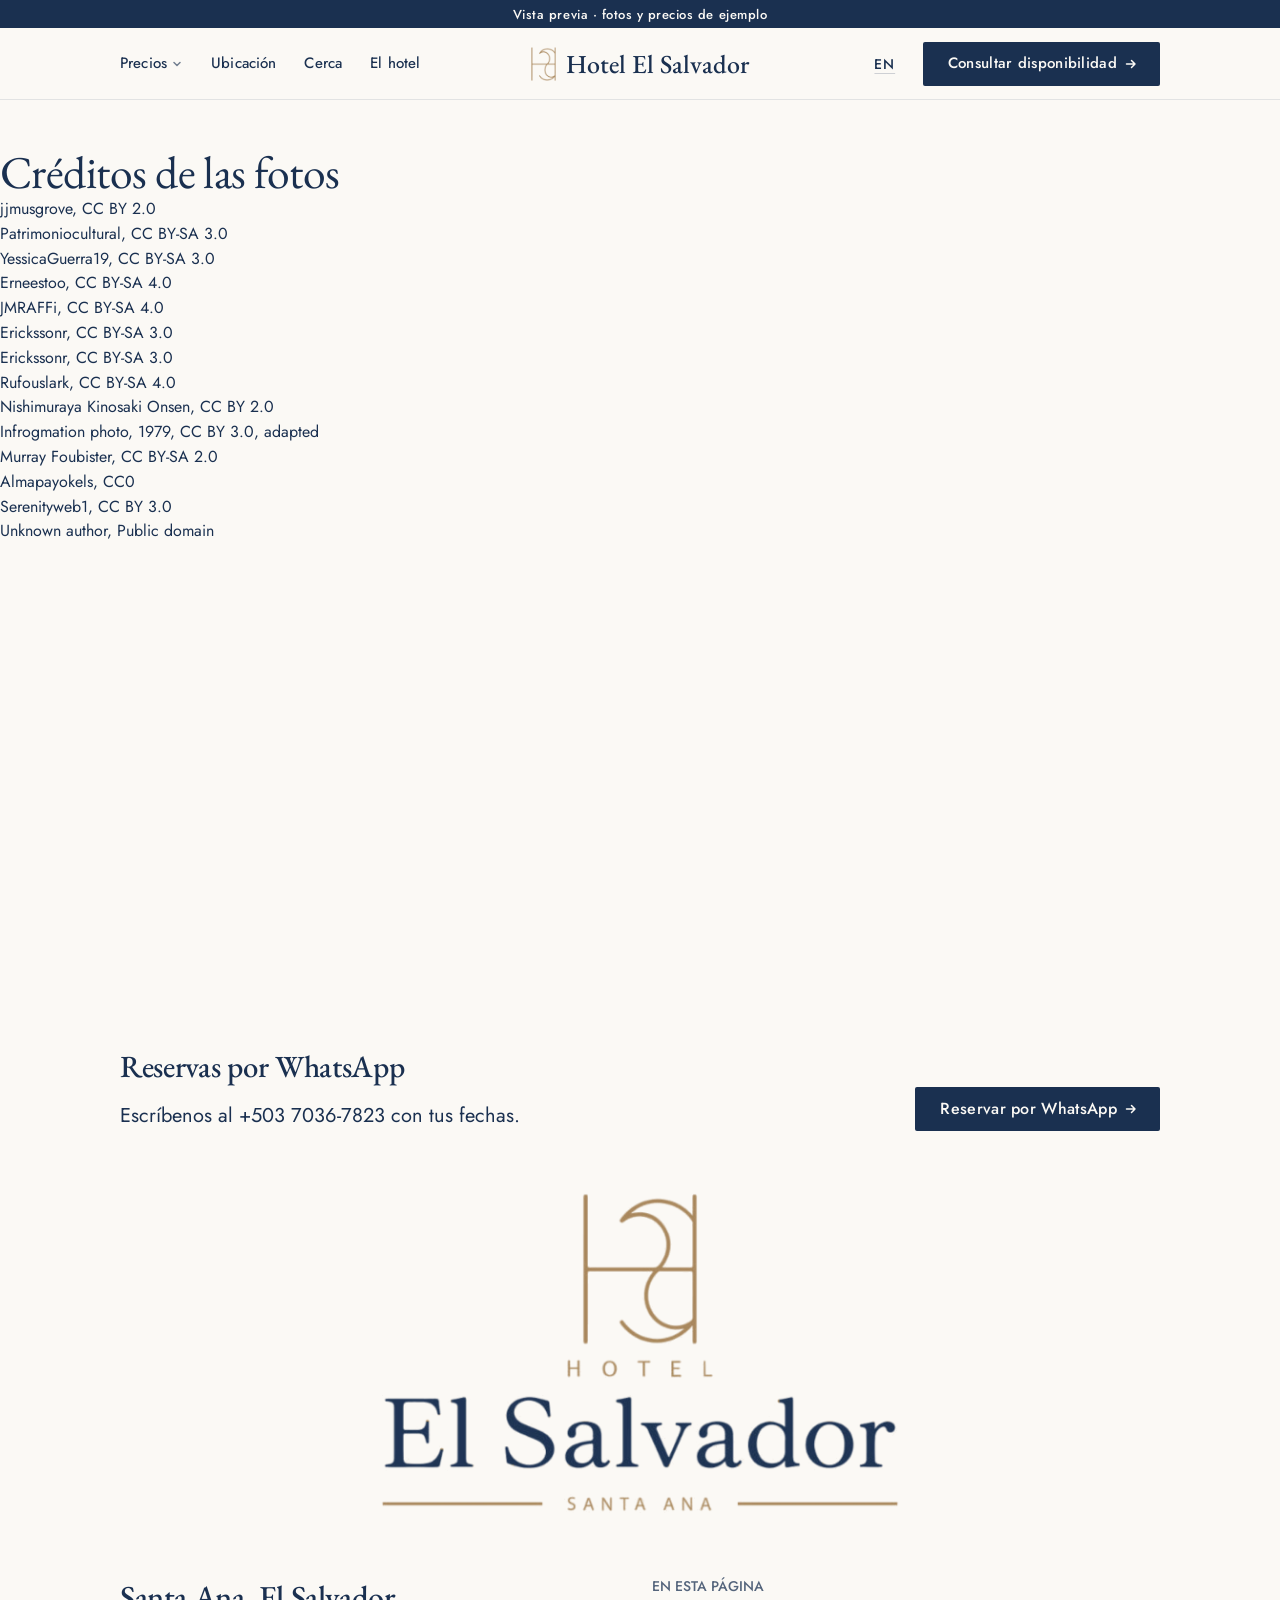
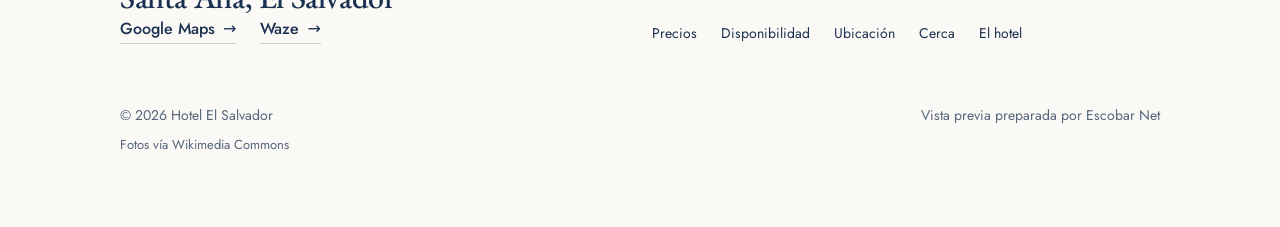
==== commit 4b563549: "Rediseño con la identidad del logo del hotel Azul marino y dorado del logo, EB Garamond y Jost como " ====
--- a/credits.html
+++ b/credits.html
@@ -10,15 +10,16 @@
 <meta property="og:description" content="Hotel tranquilo y familiar en Santa Ana. Precios, disponibilidad y ubicación en una página.">
 <meta property="og:image" content="share.jpg">
 <meta name="twitter:card" content="summary_large_image">
-<link rel="icon" href="favicon.svg" type="image/svg+xml">
-<meta name="theme-color" content="#ecebe7">
+<link rel="icon" href="favicon.png" type="image/png">
+<link rel="apple-touch-icon" href="apple-touch-icon.png">
+<meta name="theme-color" content="#1a3050">
 <!-- <link rel="canonical" href="https://[dominio del hotel]/"> : pendiente, el hotel aún no tiene dominio -->
 <meta name="site-kind" content="other">
 <meta name="page-type" content="place">
 <meta name="page-kind" content="place">
 <link rel="preconnect" href="https://fonts.googleapis.com">
 <link rel="preconnect" href="https://fonts.gstatic.com" crossorigin>
-<link href="https://fonts.googleapis.com/css2?family=Besley:wght@400..600&family=Albert+Sans:wght@400..600&display=swap" rel="stylesheet">
+<link href="https://fonts.googleapis.com/css2?family=EB+Garamond:ital,wght@0,400..600;1,400&family=Jost:wght@300..600&display=swap" rel="stylesheet">
 <link rel="stylesheet" href="assets/system.css">
 <link rel="stylesheet" href="assets/ui/cards.css">
 <link rel="stylesheet" href="assets/motion/motion.css">
@@ -27,14 +28,14 @@
 <link rel="stylesheet" href="assets/icons/icon.css">
 <style>
 :root {
-  --p-bg: #ecebe7; --p-surface: #e1dfd9; --p-ink: #38450f; --p-muted: #5a6537;
-  --p-accent: #38450f; --p-accent-ink: #ecebe7; --p-action: #38450f; --p-action-ink: #ecebe7;
-  --p-inv-bg: #38450f; --p-inv-surface: #435020; --p-inv-ink: #ecebe7; --p-inv-muted: #bbbfaf;
-  --p-inv-accent: #ecebe7; --p-inv-accent-ink: #38450f; --p-inv-action: #ecebe7; --p-inv-action-ink: #38450f;
-  --font-display: "Besley", Georgia, serif;
-  --font-text: "Albert Sans", system-ui, sans-serif;
+  --p-bg: #fbf9f5; --p-surface: #f2ece2; --p-ink: #1a3050; --p-muted: #55657c;
+  --p-accent: #1a3050; --p-accent-ink: #fbf9f5; --p-action: #1a3050; --p-action-ink: #fbf9f5;
+  --p-inv-bg: #1a3050; --p-inv-surface: #283d5b; --p-inv-ink: #fbf9f5; --p-inv-muted: #a5adb9;
+  --p-inv-accent: #fbf9f5; --p-inv-accent-ink: #1a3050; --p-inv-action: #fbf9f5; --p-inv-action-ink: #1a3050;
+  --font-display: "EB Garamond", Georgia, serif;
+  --font-text: "Jost", system-ui, sans-serif;
   --display-weight: 400;
-  --display-tracking: -0.02em;
+  --display-tracking: -0.012em;
 }
 </style>
 <script>document.documentElement.classList.add('m-enter');setTimeout(()=>document.documentElement.classList.add('m-enter-done'),700)</script>
@@ -49,9 +50,9 @@
 <body>
 <!-- type: place (hotel pequeño)
      deal: hero place (impreso), nav nav-split, close close-word (momento de tipo "name"), footer footer-visit,
-           rhythm space, buttons arrow, mark leaf, la oferta strip -> habitaciones en "side" (rooms side),
+           rhythm colour-band (la banda azul es la reserva), rooms on --g-alt, buttons arrow, mark leaf, la oferta strip -> habitaciones en "side" (rooms side),
            el lugar story, grounds none
-     palette olive-on-bone (un fondo de piedra cálida y el verde oliva de un jardín: el jardín es lo que más elogian), type besley
+     palette: los colores del logo del hotel (start.mjs brand: azul marino #1a3050, dorado #a8865a, fondo marfil), type garamond (EB Garamond como la serif de "El Salvador", Jost como las mayúsculas espaciadas de "HOTEL" y "SANTA ANA")
      moments: picture-develops en la foto del mural (#hotel), se revela una vez al entrar en pantalla
      Datos reales: nombre, ciudad, 4.9 en Google con 39 reseñas, jardín, mural, tranquilo y familiar, WhatsApp.
      De ejemplo (data-assumed): tipos de habitación, capacidades y precios. Fotos: stand-ins de Wikimedia Commons. -->
@@ -60,24 +61,24 @@
   <p class="wrap preview-strip" data-i18n="strip">Vista previa · fotos y precios de ejemplo</p>
   <div class="wrap nav__bar">
     <a class="skip-link" href="#top" data-i18n="skip">Saltar al contenido</a>
-    <a class="nav__logo" href="#top"><span class="mark" data-mark="leaf" aria-hidden="true"></span>Hotel El Salvador</a>
+    <a class="nav__logo" href="#top"><img class="nav__mark" src="assets/brand/mark.webp" alt="" width="246" height="323">Hotel El Salvador</a>
     <nav class="nav__links" aria-label="Principal" data-i18n-attr="aria-label:navLabel">
       <div class="nav__item">
         <a class="nav__link" href="#precios"><span data-i18n="navRooms">Precios</span> <svg class="chev" viewBox="0 0 12 12" aria-hidden="true"><path d="M3 4.5l3 3 3-3" fill="none" stroke="currentColor" stroke-width="1.5" stroke-linecap="round" stroke-linejoin="round"/></svg></a>
         <div class="nav__menu">
           <div class="wrap grid">
             <a class="menu-card span-3" href="#precios">
-              <div class="panel"><img class="frame__img" src="assets/img/photo-f121729298-500.webp" alt="" width="500" height="334" data-source="stand-in" data-subject="habitación sencilla"></div>
+              <div class="panel"><img class="frame__img" src="assets/img/photo-f121729298-500.webp" alt="" decoding="async" width="500" height="334" data-source="stand-in" data-subject="habitación sencilla"></div>
               <span class="t-card" data-i18n="roomSingle">Habitación sencilla</span>
               <span class="t-small muted" data-assumed><span data-i18n="from">Desde</span> US$27</span>
             </a>
             <a class="menu-card span-3" href="#precios">
-              <div class="panel"><img class="frame__img" src="assets/img/photo-f99550429-500.webp" alt="" width="500" height="333" data-source="stand-in" data-subject="habitación doble"></div>
+              <div class="panel"><img class="frame__img" src="assets/img/photo-f99550429-500.webp" alt="" decoding="async" width="500" height="333" data-source="stand-in" data-subject="habitación doble"></div>
               <span class="t-card" data-i18n="roomDouble">Habitación doble</span>
               <span class="t-small muted" data-assumed><span data-i18n="from">Desde</span> US$38</span>
             </a>
             <a class="menu-card span-3" href="#precios">
-              <div class="panel"><img class="frame__img" src="assets/img/photo-f83857421-500.webp" alt="" width="500" height="327" data-source="stand-in" data-subject="habitación familiar"></div>
+              <div class="panel"><img class="frame__img" src="assets/img/photo-f83857421-500.webp" alt="" decoding="async" width="500" height="327" data-source="stand-in" data-subject="habitación familiar"></div>
               <span class="t-card" data-i18n="roomFamily">Habitación familiar</span>
               <span class="t-small muted" data-assumed><span data-i18n="from">Desde</span> US$54</span>
             </a>
@@ -89,7 +90,7 @@
       <div class="nav__item"><a class="nav__link" href="#hotel" data-i18n="navHotel">El hotel</a></div>
     </nav>
     <div class="nav__actions">
-      <a class="lang-toggle" href="?lang=en" hreflang="en" lang="en" aria-label="Read this page in English" data-i18n-attr="aria-label:langLabel;lang:langCode;hreflang:langCode" data-i18n="langShort">EN</a>
+      <a class="lang-toggle btn btn--secondary" href="?lang=en" hreflang="en" lang="en" aria-label="Read this page in English" data-i18n-attr="aria-label:langLabel;lang:langCode;hreflang:langCode" data-i18n="langShort">EN</a>
       <a class="btn btn--primary" href="#disponibilidad" data-i18n="cta">Consultar disponibilidad</a>
     </div>
     <button class="nav__toggle" type="button" aria-expanded="false" aria-label="Menú" data-i18n-attr="aria-label:menu">
@@ -115,6 +116,8 @@
       <li><a href="https://commons.wikimedia.org/wiki/File:AntiguaCasaPatio.jpg">Infrogmation photo, 1979</a>, <a href="https://creativecommons.org/licenses/by/3.0">CC BY 3.0</a>, adapted</li>
       <li><a href="https://commons.wikimedia.org/wiki/File:In_Antigua_Guatemala_(6849905758).jpg">Murray Foubister</a>, <a href="https://creativecommons.org/licenses/by-sa/2.0">CC BY-SA 2.0</a></li>
       <li><a href="https://commons.wikimedia.org/wiki/File:Patio_Garden_with_blooming_plants.jpg">Almapayokels</a>, <a href="http://creativecommons.org/publicdomain/zero/1.0/deed.en">CC0</a></li>
+      <li><a href="https://commons.wikimedia.org/wiki/File:Nicaragualeonspanishcolonial1.JPG">Serenityweb1</a>, <a href="https://creativecommons.org/licenses/by/3.0">CC BY 3.0</a></li>
+      <li><a href="https://commons.wikimedia.org/wiki/File:GT056-Antigua_STPyard3.jpeg">Unknown author</a>, <a href="https://creativecommons.org/publicdomain/mark/1.0/">Public domain</a></li>
     </ul>
   </section>
 </main>
@@ -126,7 +129,7 @@
         <div><h2 id="close-h" data-i18n="closeH">Reservas por WhatsApp</h2><p class="t-lead" data-i18n="closeLine">Escríbenos al +503 7036-7823 con tus fechas.</p></div>
         <a class="btn btn--primary" href="https://wa.me/50370367823" data-wa data-i18n="barCta">Reservar por WhatsApp</a>
       </div>
-      <p class="close__word" aria-hidden="true">Hotel El Salvador</p>
+      <img class="close__logo" src="assets/brand/logo.webp" alt="Logo de Hotel El Salvador, Santa Ana" data-i18n-attr="alt:altLogo" width="1090" height="674" loading="lazy" decoding="async">
     </div>
     <div class="closing__links">
       <div class="grid">
--- a/site.css
+++ b/site.css
@@ -14,17 +14,10 @@
 }
 
 /* the ES/EN switch: one 44px control in the bar, the secondary look; hidden without script (nothing to switch) */
-.lang-toggle {
-  display: none; align-items: center; justify-content: center; min-width: 44px; height: 44px; padding: 0 var(--s-3);
-  border: 1px solid var(--line-strong); border-radius: var(--r-btn, 2px); background: var(--bg); color: var(--ink);
-  font: 600 14px/1 var(--font-text); letter-spacing: 0.04em; cursor: pointer;
-  transition: background-color 150ms ease, border-color 150ms ease, transform 160ms cubic-bezier(0.23, 1, 0.32, 1);
-  -webkit-tap-highlight-color: transparent; touch-action: manipulation;
-}
+.lang-toggle { display: none; }
 .js .lang-toggle { display: inline-flex; }
-@media (hover: hover) and (pointer: fine) { .lang-toggle:hover { background: color-mix(in oklab, var(--bg) 92%, var(--ink)); } }
-.lang-toggle:active { transform: scale(0.97); }
-@media (hover: hover) and (pointer: fine) { .lang-toggle:hover { border-color: var(--ink); } }
+/* the switch takes the page's secondary button as it is; only the arrow is left off (it is not a way forward) */
+html[data-buttons="arrow"] .lang-toggle.btn--secondary::after { content: none; }
 @media (max-width: 1023px) {
   .nav:not(.is-open) .nav__actions { display: flex; margin-left: auto; gap: var(--s-2); }
   .nav:not(.is-open) .nav__actions > .lang-toggle { display: none; }
@@ -33,7 +26,7 @@
 }
 @media (max-width: 639px) {
   :root:has(> body > nav.actionbar) .nav:not(.is-open) .nav__actions { display: flex; }
-  :root:has(> body > nav.actionbar) .nav:not(.is-open) .nav__actions > .btn { display: none; }
+  :root:has(> body > nav.actionbar) .nav:not(.is-open) .nav__actions > .btn--primary { display: none; }
   .nav.is-open .nav__actions > .lang-toggle { display: none; }
 }
 
@@ -47,10 +40,7 @@
 /* visit: two map buttons side by side, the WhatsApp row a real 44px link */
 .map-buttons { display: flex; flex-wrap: wrap; gap: var(--s-2); }
 .map-buttons .btn { padding-inline: var(--s-4); }
-html[data-buttons="arrow"] .map-buttons .btn--secondary {
-  text-decoration: none; border: 1px solid var(--line-strong); background: var(--p-bg); height: 44px;
-}
-html[data-buttons="arrow"] .map-buttons .btn--secondary:hover { border-color: var(--ink); background: var(--p-bg); }
+
 .row-link { display: inline-flex; align-items: center; min-height: 44px; font-weight: 500; text-decoration: underline;
   text-underline-offset: 4px; text-decoration-color: var(--line-strong); transition: text-decoration-color var(--dur) var(--ease); }
 .row-link:hover { text-decoration-color: currentColor; }
@@ -271,3 +261,146 @@
 ::selection { background: color-mix(in oklab, var(--p-ink) 22%, var(--p-bg)); color: var(--p-ink); }
 input, select, textarea { caret-color: var(--p-ink); accent-color: var(--p-ink); }
 html { scrollbar-color: color-mix(in oklab, var(--p-ink) 35%, var(--p-bg)) var(--p-bg); }
+
+/* ================================================================ v2: the hotel's own logo
+   Navy #1a3050 and gold #a8865a from the logo, EB Garamond for "El Salvador", Jost for the spaced
+   capitals of "HOTEL" and "SANTA ANA". Gold is the logo's thin-rule colour: lines, stars, small marks. */
+:root {
+  --gold: #a8865a;            /* decoration only: rules, stars (2.9:1 on ivory, never text) */
+  --gold-text: #7d5f36;       /* gold that reads as text on ivory (5.3:1) */
+  --gold-on-navy: #d2b483;    /* gold on the navy band (7:1) */
+  --t-h2: clamp(30px, 1.6vw + 16px, 42px);
+}
+body { background: var(--p-bg); }
+
+/* the preview strip on the logo's navy, the header on ivory */
+.nav::before { background: var(--p-ink); border-bottom: 0; }
+.preview-strip { color: #fbf9f5; letter-spacing: 0.04em; }
+.nav__logo { gap: 10px; font: 500 24px/1 var(--font-display); letter-spacing: 0; color: var(--p-ink); }
+.nav--split .nav__logo { font-size: 26px; }
+.nav__mark { width: auto; height: 34px !important; flex: none; }
+@media (max-width: 639px) { .nav__mark { height: 28px !important; } .nav__logo { font-size: 20px; } }
+.nav__link { font-weight: 450; letter-spacing: 0.01em; }
+
+/* headings: the logo's serif; a short gold rule under every section heading, as the logo rules its name */
+h1, h2, h3 { font-family: var(--font-display); }
+main h2, footer h2 { font-weight: 500; letter-spacing: -0.01em; color: var(--p-ink); }
+.section-head > h2::after, .rooms__head > h2::after, .story__text > h2::after, #ubicacion .section-head h2::after {
+  content: ""; display: block; width: 56px; height: 1px; margin-top: 18px; background: var(--gold);
+}
+.ground-brand .section-head > h2::after { background: var(--gold-on-navy); }
+.ground-brand h2 { color: #fbf9f5; }
+
+/* hero: the logo's lockup in live type, "Santa Ana" between two gold rules */
+.lockup { display: grid; gap: 14px; }
+.lockup__name { font: 500 clamp(40px, 3.4vw + 8px, 64px)/1.02 var(--font-display); letter-spacing: -0.015em; color: var(--p-ink); }
+.lockup__place {
+  display: flex; align-items: center; gap: 16px; max-width: 520px;
+  font: 400 14px/1 var(--font-text); letter-spacing: 0.42em; text-transform: uppercase; color: var(--gold-text);
+}
+.lockup__place::after { content: ""; flex: 1 1 0; height: 1px; background: var(--gold); }
+.hero--place .hero__lead { font-size: 20px; line-height: 1.5; color: var(--p-ink); }
+.hero--place .hero__line { font-family: var(--font-display); font-size: 24px; line-height: 1.35; font-style: italic; }
+.stars { display: inline-flex; gap: 2px; }
+.stars svg { width: 16px; height: 16px; fill: var(--gold); }
+.stars svg:last-child { fill: url(#none); }
+.stars svg:last-child path { fill: var(--gold); clip-path: inset(0 10% 0 0); }  /* 4.9 of 5: the last star 90% full */
+.rating { font-size: 15px; letter-spacing: 0.01em; }
+.rating b { font-weight: 600; }
+.rating__star { display: none; }
+
+/* visit: the card on cream, the city set in the serif */
+#ubicacion .visit--card { background: var(--p-surface); }
+.visit__address { font: 500 28px/1.2 var(--font-display); color: var(--p-ink); }
+.visit__col > .t-label, .t-label { letter-spacing: 0.08em; text-transform: uppercase; font-size: 12.5px; color: var(--gold-text); }
+
+/* rooms on the cream band: the price in the serif, the sample note in gold */
+#precios .tile__media { box-shadow: 0 1px 0 rgba(26, 48, 80, 0.06), 0 18px 40px -24px rgba(26, 48, 80, 0.45); }
+.room-price b { font: 500 34px/1 var(--font-display); color: var(--p-ink); }
+.sample-note { color: var(--gold-text) !important; letter-spacing: 0.08em; text-transform: uppercase; font-size: 12.5px !important; }
+.tile .tile__head h3 { font: 500 24px/1.2 var(--font-display); }
+
+/* booking: the navy band (the page's one dark section) with the form on a deeper navy panel */
+#disponibilidad.ground-brand { --bg: var(--p-ink); background: var(--p-ink); color: #fbf9f5; }
+#disponibilidad .section-head p { color: #e6e1d6; }
+#disponibilidad .booking__form { background: #223b60; border: 1px solid rgba(210, 180, 131, 0.35); }
+#disponibilidad .booking__form label { color: #f3efe7; font-weight: 500; letter-spacing: 0.02em; }
+#disponibilidad .booking__form .field :is(input, select) { background: #fbf9f5; color: var(--p-ink); border-color: transparent; }
+#disponibilidad .booking__form .field :is(input, select):focus { border-color: var(--gold-on-navy); box-shadow: 0 0 0 3px rgba(210, 180, 131, 0.35); }
+
+#disponibilidad .form-note, #disponibilidad .nights, #disponibilidad .form__status { color: #d9d4ca; }
+#disponibilidad .field__error { color: #ffc9c2; }
+#disponibilidad .booking__form { --error: #ffb4aa; }
+#disponibilidad .booking__form select.is-picked { background-color: #f1e2c4; }
+#disponibilidad .pl-photo img { box-shadow: 0 30px 60px -30px rgba(0, 0, 0, 0.6); }
+
+/* near: the place names in the serif */
+.near .tile h3 { font: 500 21px/1.25 var(--font-display); }
+
+/* the house: the mural large on the right, two small photographs under the words */
+.story__text { gap: var(--s-5); }
+.story__pair { display: grid; grid-template-columns: repeat(2, minmax(0, 1fr)); gap: var(--s-4); margin-top: var(--s-3); }
+.story__photo { margin: 0; overflow: clip; aspect-ratio: 4 / 5; }
+.story__photo img { width: 100%; height: 100%; object-fit: cover; display: block; }
+.develop { height: min(640px, calc(100svh - var(--padt) - var(--padb) - var(--bar))); }
+.story__body { font-family: var(--font-display); font-size: 23px; line-height: 1.45; }
+
+/* the close: the hotel's logo is the name set across */
+.close__logo { display: block; width: min(520px, 100%); height: auto; margin: auto auto 0; }
+.closing__cta.close--word { align-items: stretch; }
+.footer__address { font-family: var(--font-display); font-weight: 500; }
+.footer h3 { font: 500 12.5px/1.4 var(--font-text); letter-spacing: 0.08em; text-transform: uppercase; color: var(--gold-text); }
+
+/* buttons: navy, a touch of letter-spacing like the logo's capitals */
+.btn { letter-spacing: 0.02em; font-weight: 500; }
+
+
+@media (min-width: 640px) and (max-width: 1023px) {
+  .develop { grid-column: 1 / -1; }
+  .story__pair { grid-template-columns: repeat(2, minmax(0, 1fr)); max-width: 520px; }
+  .story__photo { aspect-ratio: 4 / 3; }
+}
+@media (max-width: 639px) {
+  .lockup__place { font-size: 12.5px; letter-spacing: 0.34em; }
+  .hero--place .hero__line { font-size: 21px; }
+  .story__body { font-size: 20px; }
+  .story__photo { aspect-ratio: 1 / 1; }
+  .close__logo { width: min(300px, 86%); }
+  .visit__address { font-size: 24px; }
+}
+/* v2 fill */
+.lockup__name { font-size: clamp(42px, 4.2vw + 6px, 76px); }
+@media (min-width: 1024px) {
+  .rooms.grid > .tile.span-3 { --tile-ratio: 2 / 3; }
+  .near .tile { --tile-ratio: 2 / 3; }
+}
+/* the house, on the page's columns: in span-5 the pair takes 2 + 3 columns; below 1024 two halves of the row */
+@media (min-width: 1024px) {
+  .story__pair { grid-template-columns: repeat(5, minmax(0, 1fr)); gap: var(--gutter); }
+  .story__photo { aspect-ratio: auto; height: clamp(180px, 26svh, 260px); }
+  .story__photo:first-child { grid-column: span 2; }
+  .story__photo:last-child { grid-column: span 3; }
+}
+@media (max-width: 1023px) {
+  .story > .develop.span-7 { grid-column: 1 / -1 !important; }
+  .story > .story__text.span-5 { grid-column: 1 / -1 !important; }
+  .story__pair { max-width: none !important; gap: var(--gutter); }
+}
+@media (max-width: 1023px) { .story > .develop { height: auto !important; width: 100%; min-width: 0; } }
+@media (max-width: 639px) {
+  .story__pair { display: none; }
+  .close__logo { width: min(230px, 70%); }
+  .closing__links .grid > .span-6.start-7 { display: none; }
+}
+
+/* round 1 (v2) */
+.lang-toggle.btn { min-width: 44px; height: 44px; padding: 0 var(--s-3); font-size: 14px; letter-spacing: 0.06em; }
+@media (min-width: 1024px) {
+  .story__photo:first-child, .story__photo:last-child { grid-column: span 3; }
+  .story__pair { grid-template-columns: repeat(6, minmax(0, 1fr)); }
+}
+@media (max-width: 359px) {
+  .nav__logo { font-size: 17px !important; gap: 6px; }
+  .nav__mark { height: 22px !important; }
+  .nav__bar { gap: 6px; }
+}
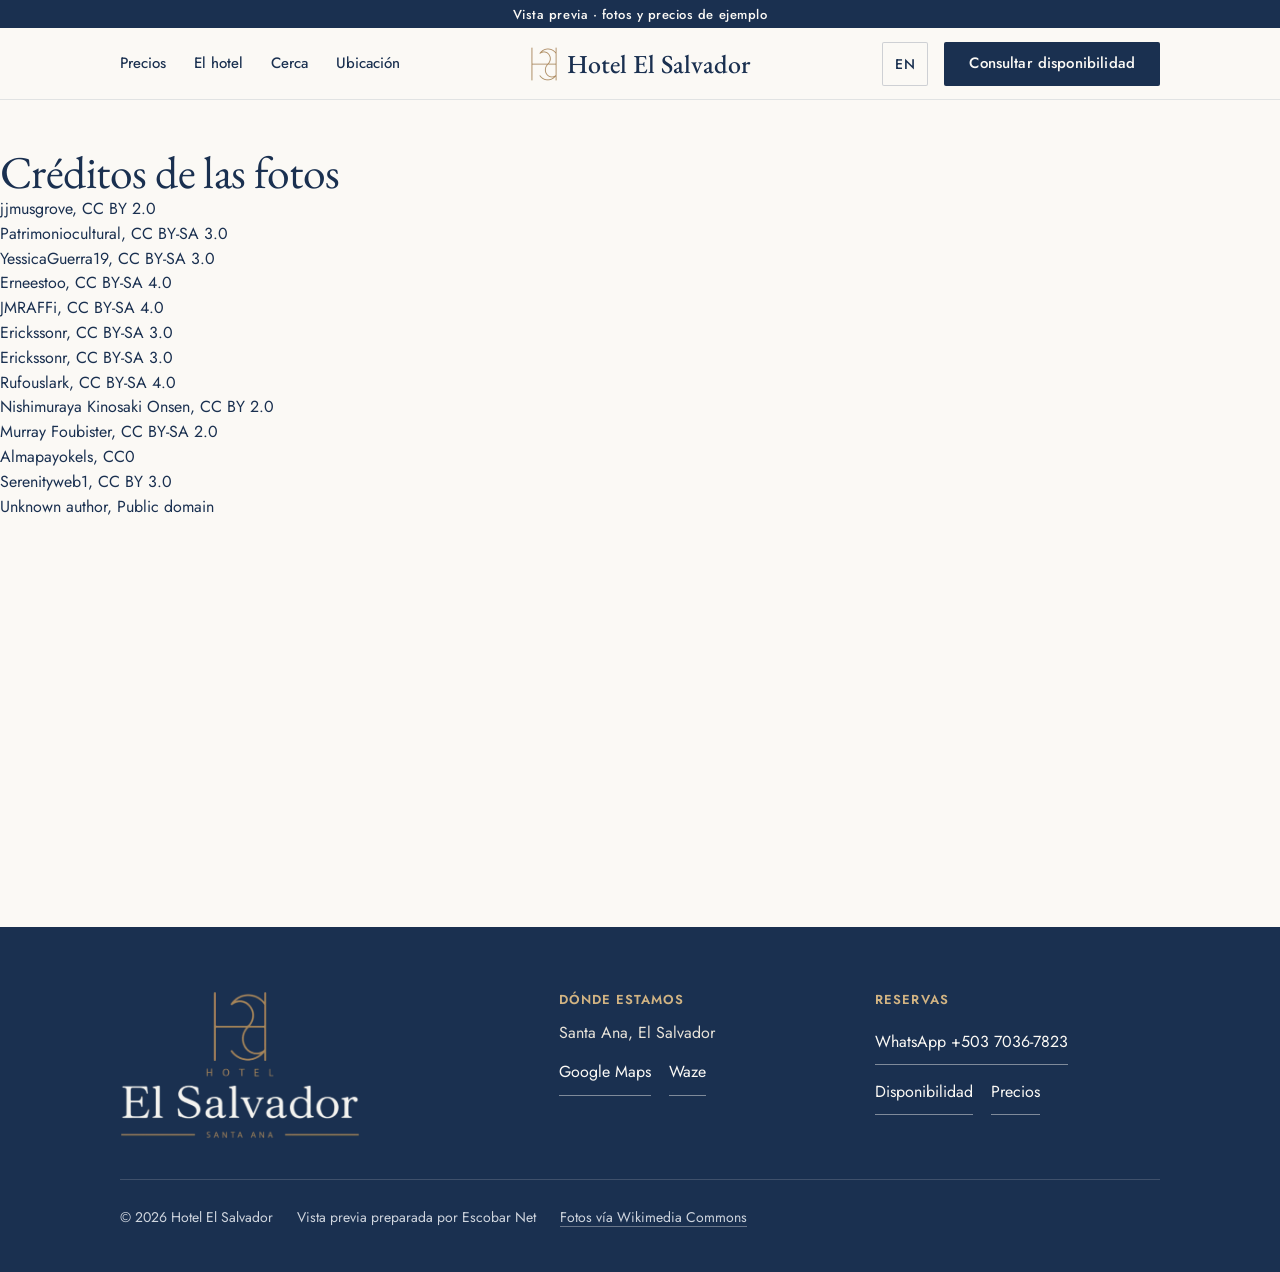
==== commit 23d0e11f: "Reorganización completa a pedido del cliente Secciones que crecen con su contenido (sin huecos ni so" ====
--- a/credits.html
+++ b/credits.html
@@ -1,5 +1,5 @@
 <!doctype html>
-<html lang="es" data-type="place" data-radius="soft" data-buttons="arrow" data-motion>
+<html lang="es" data-type="place" data-radius="soft" data-buttons="solid" data-motion>
 <head>
 <meta charset="utf-8">
 <meta name="viewport" content="width=device-width, initial-scale=1, viewport-fit=cover">
@@ -48,46 +48,38 @@
 <link rel="stylesheet" href="site.css">
 </head>
 <body>
-<!-- type: place (hotel pequeño)
-     deal: hero place (impreso), nav nav-split, close close-word (momento de tipo "name"), footer footer-visit,
-           rhythm colour-band (la banda azul es la reserva), rooms on --g-alt, buttons arrow, mark leaf, la oferta strip -> habitaciones en "side" (rooms side),
-           el lugar story, grounds none
-     palette: los colores del logo del hotel (start.mjs brand: azul marino #1a3050, dorado #a8865a, fondo marfil), type garamond (EB Garamond como la serif de "El Salvador", Jost como las mayúsculas espaciadas de "HOTEL" y "SANTA ANA")
-     moments: picture-develops en la foto del mural (#hotel), se revela una vez al entrar en pantalla
+<!-- type: place (hotel pequeño) · v3, a pedido del cliente: secciones que crecen con su contenido (sin alto fijo
+     de pantalla), portada dividida, ubicación con mapa al final, pie compacto en azul y entradas suaves al hacer
+     scroll (en reposo con movimiento reducido o sin JavaScript).
+     palette: colores del logo (azul marino #1a3050, dorado #a8865a, marfil), type garamond (EB Garamond + Jost)
+     moments: picture-develops en el mural (#hotel)
      Datos reales: nombre, ciudad, 4.9 en Google con 39 reseñas, jardín, mural, tranquilo y familiar, WhatsApp.
      De ejemplo (data-assumed): tipos de habitación, capacidades y precios. Fotos: stand-ins de Wikimedia Commons. -->
+<svg width="0" height="0" style="position:absolute" aria-hidden="true">
+  <defs>
+    <symbol id="i-star" viewBox="0 0 20 20"><path d="M10 1.6l2.47 5.3 5.8.68-4.29 3.96 1.14 5.73L10 14.4l-5.12 2.87 1.14-5.73L1.73 7.58l5.8-.68z"/></symbol>
+    <symbol id="i-leaf" viewBox="0 0 24 24"><path d="M11 20A7 7 0 0 1 9.8 6.1C15.5 5 17 4.48 19 2c1 2 2 4.18 2 8 0 5.5-4.78 10-10 10Z"/><path d="M2 21c0-3 1.85-5.36 5.08-6C9.5 14.52 12 13 13 12"/></symbol>
+    <symbol id="i-palette" viewBox="0 0 24 24"><circle cx="13.5" cy="6.5" r="1"/><circle cx="17.5" cy="10.5" r="1"/><circle cx="8.5" cy="7.5" r="1"/><circle cx="6.5" cy="12.5" r="1"/><path d="M12 2C6.5 2 2 6.5 2 12s4.5 10 10 10c.93 0 1.65-.75 1.65-1.69 0-.44-.18-.84-.44-1.13-.29-.29-.44-.65-.44-1.13a1.64 1.64 0 0 1 1.67-1.67h2c3.05 0 5.55-2.5 5.55-5.55C21.97 6.01 17.46 2 12 2z"/></symbol>
+    <symbol id="i-home" viewBox="0 0 24 24"><path d="M15 21v-8a1 1 0 0 0-1-1h-4a1 1 0 0 0-1 1v8"/><path d="M3 10a2 2 0 0 1 .71-1.53l7-6a2 2 0 0 1 2.58 0l7 6A2 2 0 0 1 21 10v9a2 2 0 0 1-2 2H5a2 2 0 0 1-2-2z"/></symbol>
+    <symbol id="i-pin" viewBox="0 0 24 24"><path d="M20 10c0 5-5.54 10.19-7.4 11.8a1 1 0 0 1-1.2 0C9.54 20.19 4 15 4 10a8 8 0 0 1 16 0"/><circle cx="12" cy="10" r="3"/></symbol>
+    <symbol id="i-users" viewBox="0 0 24 24"><path d="M16 21v-2a4 4 0 0 0-4-4H6a4 4 0 0 0-4 4v2"/><circle cx="9" cy="7" r="4"/><path d="M22 21v-2a4 4 0 0 0-3-3.87"/><path d="M16 3.13a4 4 0 0 1 0 7.75"/></symbol>
+    <symbol id="i-bed" viewBox="0 0 24 24"><path d="M2 4v16"/><path d="M2 8h18a2 2 0 0 1 2 2v10"/><path d="M2 17h20"/><path d="M6 8v9"/></symbol>
+    <symbol id="i-chat" viewBox="0 0 24 24"><path d="M7.9 20A9 9 0 1 0 4 16.1L2 22Z"/></symbol>
+    <symbol id="i-nav" viewBox="0 0 24 24"><polygon points="3 11 22 2 13 21 11 13 3 11"/></symbol>
+    <symbol id="i-calendar" viewBox="0 0 24 24"><path d="M8 2v4"/><path d="M16 2v4"/><rect width="18" height="18" x="3" y="4" rx="2"/><path d="M3 10h18"/></symbol>
+  </defs>
+</svg>
 
 <header class="nav nav--split">
   <p class="wrap preview-strip" data-i18n="strip">Vista previa · fotos y precios de ejemplo</p>
   <div class="wrap nav__bar">
     <a class="skip-link" href="#top" data-i18n="skip">Saltar al contenido</a>
-    <a class="nav__logo" href="#top"><img class="nav__mark" src="assets/brand/mark.webp" alt="" width="246" height="323">Hotel El Salvador</a>
+    <a class="nav__logo" href="#top"><img class="nav__mark" src="assets/brand/mark-52.webp" srcset="assets/brand/mark-52.webp 52w, assets/brand/mark.webp 246w" sizes="26px" alt="" width="246" height="323" fetchpriority="high">Hotel El Salvador</a>
     <nav class="nav__links" aria-label="Principal" data-i18n-attr="aria-label:navLabel">
-      <div class="nav__item">
-        <a class="nav__link" href="#precios"><span data-i18n="navRooms">Precios</span> <svg class="chev" viewBox="0 0 12 12" aria-hidden="true"><path d="M3 4.5l3 3 3-3" fill="none" stroke="currentColor" stroke-width="1.5" stroke-linecap="round" stroke-linejoin="round"/></svg></a>
-        <div class="nav__menu">
-          <div class="wrap grid">
-            <a class="menu-card span-3" href="#precios">
-              <div class="panel"><img class="frame__img" src="assets/img/photo-f121729298-500.webp" alt="" decoding="async" width="500" height="334" data-source="stand-in" data-subject="habitación sencilla"></div>
-              <span class="t-card" data-i18n="roomSingle">Habitación sencilla</span>
-              <span class="t-small muted" data-assumed><span data-i18n="from">Desde</span> US$27</span>
-            </a>
-            <a class="menu-card span-3" href="#precios">
-              <div class="panel"><img class="frame__img" src="assets/img/photo-f99550429-500.webp" alt="" decoding="async" width="500" height="333" data-source="stand-in" data-subject="habitación doble"></div>
-              <span class="t-card" data-i18n="roomDouble">Habitación doble</span>
-              <span class="t-small muted" data-assumed><span data-i18n="from">Desde</span> US$38</span>
-            </a>
-            <a class="menu-card span-3" href="#precios">
-              <div class="panel"><img class="frame__img" src="assets/img/photo-f83857421-500.webp" alt="" decoding="async" width="500" height="327" data-source="stand-in" data-subject="habitación familiar"></div>
-              <span class="t-card" data-i18n="roomFamily">Habitación familiar</span>
-              <span class="t-small muted" data-assumed><span data-i18n="from">Desde</span> US$54</span>
-            </a>
-          </div>
-        </div>
-      </div>
+      <div class="nav__item"><a class="nav__link" href="#precios" data-i18n="navRooms">Precios</a></div>
+      <div class="nav__item"><a class="nav__link" href="#hotel" data-i18n="navHotel">El hotel</a></div>
+      <div class="nav__item"><a class="nav__link" href="#cerca" data-i18n="navNear">Cerca</a></div>
       <div class="nav__item"><a class="nav__link" href="#ubicacion" data-i18n="navWhere">Ubicación</a></div>
-      <div class="nav__item"><a class="nav__link" href="#cerca" data-i18n="navNear">Cerca</a></div>
-      <div class="nav__item"><a class="nav__link" href="#hotel" data-i18n="navHotel">El hotel</a></div>
     </nav>
     <div class="nav__actions">
       <a class="lang-toggle btn btn--secondary" href="?lang=en" hreflang="en" lang="en" aria-label="Read this page in English" data-i18n-attr="aria-label:langLabel;lang:langCode;hreflang:langCode" data-i18n="langShort">EN</a>
@@ -113,7 +105,6 @@
       <li><a href="https://commons.wikimedia.org/wiki/File:Murales_de_Ataco_6.JPG">Erickssonr</a>, <a href="https://creativecommons.org/licenses/by-sa/3.0">CC BY-SA 3.0</a></li>
       <li><a href="https://commons.wikimedia.org/wiki/File:N1_Hotel_Bulawayo_Twin.jpg">Rufouslark</a>, <a href="https://creativecommons.org/licenses/by-sa/4.0">CC BY-SA 4.0</a></li>
       <li><a href="https://commons.wikimedia.org/wiki/File:Comfort_Twin_Room_in_Triple_Configuration_(21917602991).jpg">Nishimuraya Kinosaki Onsen</a>, <a href="https://creativecommons.org/licenses/by/2.0">CC BY 2.0</a></li>
-      <li><a href="https://commons.wikimedia.org/wiki/File:AntiguaCasaPatio.jpg">Infrogmation photo, 1979</a>, <a href="https://creativecommons.org/licenses/by/3.0">CC BY 3.0</a>, adapted</li>
       <li><a href="https://commons.wikimedia.org/wiki/File:In_Antigua_Guatemala_(6849905758).jpg">Murray Foubister</a>, <a href="https://creativecommons.org/licenses/by-sa/2.0">CC BY-SA 2.0</a></li>
       <li><a href="https://commons.wikimedia.org/wiki/File:Patio_Garden_with_blooming_plants.jpg">Almapayokels</a>, <a href="http://creativecommons.org/publicdomain/zero/1.0/deed.en">CC0</a></li>
       <li><a href="https://commons.wikimedia.org/wiki/File:Nicaragualeonspanishcolonial1.JPG">Serenityweb1</a>, <a href="https://creativecommons.org/licenses/by/3.0">CC BY 3.0</a></li>
@@ -122,43 +113,33 @@
   </section>
 </main>
 
-<footer class="footer closing footer--visit" id="contact" aria-labelledby="close-h">
+<footer class="footer-v3" id="contact">
   <div class="wrap">
-    <div class="closing__cta close--word">
-      <div class="section-head--split">
-        <div><h2 id="close-h" data-i18n="closeH">Reservas por WhatsApp</h2><p class="t-lead" data-i18n="closeLine">Escríbenos al +503 7036-7823 con tus fechas.</p></div>
-        <a class="btn btn--primary" href="https://wa.me/50370367823" data-wa data-i18n="barCta">Reservar por WhatsApp</a>
+    <div class="footer-v3__grid">
+      <div class="footer-v3__brand">
+        <img src="assets/brand/logo-light-520.webp" alt="Logo de Hotel El Salvador, Santa Ana" data-i18n-attr="alt:altLogo" width="520" height="321" loading="lazy" decoding="async">
       </div>
-      <img class="close__logo" src="assets/brand/logo.webp" alt="Logo de Hotel El Salvador, Santa Ana" data-i18n-attr="alt:altLogo" width="1090" height="674" loading="lazy" decoding="async">
+      <div class="footer-v3__col">
+        <h3 data-i18n="footWhere">Dónde estamos</h3>
+        <p>Santa Ana, El Salvador</p>
+        <p class="footer-v3__links"><a href="https://www.google.com/maps/search/?api=1&amp;query=Hotel+El+Salvador+Santa+Ana" target="_blank" rel="noopener">Google Maps</a> <a href="https://waze.com/ul?q=Hotel%20El%20Salvador%20Santa%20Ana" target="_blank" rel="noopener">Waze</a></p>
+      </div>
+      <div class="footer-v3__col">
+        <h3 data-i18n="rowBook">Reservas</h3>
+        <p><a href="https://wa.me/50370367823" data-wa>WhatsApp +503 7036-7823</a></p>
+        <p class="footer-v3__links"><a href="#disponibilidad" data-i18n="navAvail">Disponibilidad</a> <a href="#precios" data-i18n="navRooms">Precios</a></p>
+      </div>
     </div>
-    <div class="closing__links">
-      <div class="grid">
-        <div class="span-6 stack-4">
-          <address class="footer__address">Santa Ana, El Salvador</address>
-          <p class="footer-maps"><a class="link" href="https://www.google.com/maps/search/?api=1&amp;query=Hotel+El+Salvador+Santa+Ana" target="_blank" rel="noopener">Google Maps</a> <a class="link" href="https://waze.com/ul?q=Hotel%20El%20Salvador%20Santa%20Ana" target="_blank" rel="noopener">Waze</a></p>
-        </div>
-        <div class="span-6 start-7 stack-4">
-          <h3 data-i18n="footNav">En esta página</h3>
-          <ul class="footer-nav">
-            <li><a href="#precios" data-i18n="navRooms">Precios</a></li>
-            <li><a href="#disponibilidad" data-i18n="navAvail">Disponibilidad</a></li>
-            <li><a href="#ubicacion" data-i18n="navWhere">Ubicación</a></li>
-            <li><a href="#cerca" data-i18n="navNear">Cerca</a></li>
-            <li><a href="#hotel" data-i18n="navHotel">El hotel</a></li>
-          </ul>
-        </div>
-      </div>
-      <div class="footer__legal">
-        <span>&copy; 2026 Hotel El Salvador</span>
-        <span data-i18n="madeBy">Vista previa preparada por Escobar Net</span>
-        <a class="credits" href="credits.html" data-i18n="credits">Fotos vía Wikimedia Commons</a>
-      </div>
+    <div class="footer-v3__legal">
+      <span>&copy; 2026 Hotel El Salvador</span>
+      <span data-i18n="madeBy">Vista previa preparada por Escobar Net</span>
+      <a href="credits.html" data-i18n="credits">Fotos vía Wikimedia Commons</a>
     </div>
   </div>
 </footer>
 
 <nav class="actionbar" aria-label="Acción rápida" data-i18n-attr="aria-label:barLabel">
-  <a class="btn btn--primary" href="https://wa.me/50370367823" data-wa data-i18n="barCta">Reservar por WhatsApp</a>
+  <a class="btn btn--primary" href="https://wa.me/50370367823" data-wa><svg class="ic" aria-hidden="true"><use href="#i-chat"/></svg><span data-i18n="barCta">Reservar por WhatsApp</span></a>
 </nav>
 
 <script type="module" src="assets/system.js"></script>
--- a/site.css
+++ b/site.css
@@ -1,23 +1,66 @@
-/* Hotel El Salvador: page CSS on top of the kit (assets/system.css). Only what the kit lacks. */
-
-/* the preview strip: one quiet line at the very top of the fixed header, so --nav grows by its height */
-:root { --strip: 28px; --nav: calc(72px + var(--strip)); }
+/* Hotel El Salvador · v3. Page CSS on top of the kit (assets/system.css).
+   The hotel's own logo sets the look: navy #1a3050, gold #a8865a, ivory; EB Garamond for headings,
+   Jost for everything people read. Sections grow with their content (no fixed screen height), so
+   nothing is left empty on a tall screen and nothing overlaps on a short laptop. */
+
+:root {
+  --navy: #1a3050;
+  --navy-2: #223b60;
+  --navy-3: #2c4a74;
+  --gold: #a8865a;            /* lines, stars and icons only (2.9:1 on ivory) */
+  --gold-text: #7d5f36;       /* gold that reads as text on ivory (5.3:1) */
+  --gold-on-navy: #d2b483;    /* gold on navy (7:1) */
+  --ivory: #fbf9f5;
+  --cream: #f2ece2;
+  --white: #ffffff;
+  --strip: 28px;
+  --nav: calc(72px + var(--strip));
+  --r-lg: 18px; --r-md: 14px; --r-sm: 8px; --r-btn: 8px;
+  --t-h2: clamp(32px, 1.9vw + 16px, 46px);
+  --pad-y: clamp(72px, 7vw, 112px);
+  --shadow-1: 0 1px 2px rgba(26, 48, 80, 0.06), 0 12px 32px -18px rgba(26, 48, 80, 0.35);
+  --shadow-2: 0 2px 4px rgba(26, 48, 80, 0.06), 0 28px 60px -28px rgba(26, 48, 80, 0.5);
+  --ease-out: cubic-bezier(0.23, 1, 0.32, 1);
+}
 @media (max-width: 639px) { :root { --nav: calc(56px + var(--strip)); } }
-.nav { display: flex; flex-direction: column; }
+html { -webkit-tap-highlight-color: transparent; scrollbar-color: color-mix(in oklab, var(--navy) 35%, var(--ivory)) var(--ivory); }
+body { background: var(--ivory); color: var(--navy); }
+::selection { background: color-mix(in oklab, var(--navy) 20%, var(--ivory)); color: var(--navy); }
+input, select, textarea { caret-color: var(--navy); accent-color: var(--navy); }
+a, button, select, input[type="date"], label { touch-action: manipulation; }
+.btn, .lang-toggle, .nav__toggle, .room, .place { -webkit-user-select: none; user-select: none; -webkit-touch-callout: none; }
+.ic { width: 18px; height: 18px; flex: none; fill: none; stroke: currentColor; stroke-width: 1.7; stroke-linecap: round; stroke-linejoin: round; }
+
+/* ---------------------------------------------------------------- sections: content height, even padding */
+main > section.v3, main > section.section {
+  height: auto !important; min-height: 0 !important;
+  padding-top: var(--pad-y); padding-bottom: calc(var(--pad-y) + var(--bar, 0px));
+}
+.v3-head { display: flex; align-items: flex-end; justify-content: space-between; gap: var(--s-6); flex-wrap: wrap; margin-bottom: var(--s-8); }
+.v3-head > div { display: grid; gap: var(--s-4); max-width: 640px; }
+.v3-head p { margin: 0; font-size: 18px; line-height: 1.55; color: var(--p-muted); }
+h1, h2, h3 { font-family: var(--font-display); }
+main h2 { font-weight: 500; letter-spacing: -0.01em; color: var(--navy); margin: 0; }
+main h2::after { content: ""; display: block; width: 56px; height: 2px; margin-top: 18px; background: var(--gold); transform-origin: left; }
+.ground-surface { background: var(--cream); }
+
+/* ---------------------------------------------------------------- header */
+.nav { display: flex; flex-direction: column; background: rgba(251, 249, 245, 0.97); }
 .nav > .nav__bar { flex: 1 1 auto; height: auto; min-height: 0; }
-/* the strip's ground is the header's own ::before (a ground, full width); its words sit on the .wrap */
-.nav::before { content: ""; position: absolute; left: 0; right: 0; top: 0; height: var(--strip); background: var(--p-surface); border-bottom: 1px solid var(--line); pointer-events: none; }
+.nav::before { content: ""; position: absolute; left: 0; right: 0; top: 0; height: var(--strip); background: var(--navy); pointer-events: none; }
 .preview-strip {
   position: relative; flex: none; height: var(--strip); margin-block: 0; display: flex; align-items: center; justify-content: center;
-  color: var(--p-ink); font: 500 var(--t-label)/1 var(--font-text); letter-spacing: 0.01em;
-  white-space: nowrap; overflow: hidden; text-overflow: ellipsis;
-}
-
-/* the ES/EN switch: one 44px control in the bar, the secondary look; hidden without script (nothing to switch) */
+  color: var(--ivory); font: 500 13px/1 var(--font-text); letter-spacing: 0.04em; white-space: nowrap; overflow: hidden; text-overflow: ellipsis;
+}
+.nav__logo { gap: 10px; font: 500 24px/1 var(--font-display); letter-spacing: 0; color: var(--navy); }
+.nav--split .nav__logo { font-size: 26px; }
+.nav__mark { width: auto; height: 34px !important; flex: none; }
+.nav__link { font-weight: 450; }
 .lang-toggle { display: none; }
 .js .lang-toggle { display: inline-flex; }
-/* the switch takes the page's secondary button as it is; only the arrow is left off (it is not a way forward) */
-html[data-buttons="arrow"] .lang-toggle.btn--secondary::after { content: none; }
+.lang-toggle.btn { min-width: 44px; height: 44px; padding: 0 var(--s-3); font-size: 14px; letter-spacing: 0.04em; }
+.btn { letter-spacing: 0.01em; font-weight: 500; gap: 8px; }
+.btn .ic { width: 18px; height: 18px; }
 @media (max-width: 1023px) {
   .nav:not(.is-open) .nav__actions { display: flex; margin-left: auto; gap: var(--s-2); }
   .nav:not(.is-open) .nav__actions > .lang-toggle { display: none; }
@@ -28,379 +71,248 @@
   :root:has(> body > nav.actionbar) .nav:not(.is-open) .nav__actions { display: flex; }
   :root:has(> body > nav.actionbar) .nav:not(.is-open) .nav__actions > .btn--primary { display: none; }
   .nav.is-open .nav__actions > .lang-toggle { display: none; }
-}
-
-/* hero: the rating line above the sub-line */
-.h1-sep { color: var(--muted); padding-inline: 0.12em; }
-.hero--place .hero__lead { display: grid; gap: var(--s-2); }
-.rating { display: inline-flex; align-items: baseline; gap: 6px; font-size: var(--t-body); color: var(--ink); }
-.rating b { font-weight: 600; }
-.rating__stars { color: #a86b00; font-size: 18px; line-height: 1; }
-
-/* visit: two map buttons side by side, the WhatsApp row a real 44px link */
-.map-buttons { display: flex; flex-wrap: wrap; gap: var(--s-2); }
-.map-buttons .btn { padding-inline: var(--s-4); }
-
-.row-link { display: inline-flex; align-items: center; min-height: 44px; font-weight: 500; text-decoration: underline;
-  text-underline-offset: 4px; text-decoration-color: var(--line-strong); transition: text-decoration-color var(--dur) var(--ease); }
-.row-link:hover { text-decoration-color: currentColor; }
-#ubicacion .visit h2 { font-size: var(--t-h2); }
-
-/* rooms: the head as the first cell, three rooms on span-3 (dealt "side") */
-.rooms > .rooms__head { margin: 0 !important; align-content: start; align-self: stretch; height: 100%; }
-.rooms__head p { font-size: var(--t-body); }
-.sample-note { margin: 0; color: #7a4e00; font-size: var(--t-label) !important; font-weight: 600; }
-.tile .tile__head h3 { font-size: 20px; line-height: 28px; }
-.tile .tile__facts { font-size: var(--t-body); margin-top: calc(-1 * var(--s-3)); }
-.room-price { margin: 0; font-size: var(--t-body); font-variant-numeric: tabular-nums; }
-.room-price b { font: 400 28px/1 var(--font-display); letter-spacing: -0.01em; margin-right: 4px; }
-.tile > .link { justify-self: start; }
-
-/* booking: the photograph and the form on --g-alt, the same height */
-.booking__form { background: var(--p-surface); padding: var(--s-7); align-self: stretch; align-content: start; }
-.booking__form .field :is(input, select) { font-size: 16px; background: var(--p-bg); min-height: 48px; }
-.booking__form input[type="date"] { -webkit-appearance: none; appearance: none; display: block; width: 100%; min-width: 0; text-align: left; }
-.booking__form input[type="date"]::-webkit-date-and-time-value { text-align: left; }
-.booking .pl-photo { align-self: stretch; }
-.nights { margin: 0; min-height: 0; font-size: var(--t-small); color: var(--ink); }
-.nights:empty { display: none; }
-.form-note { color: var(--muted); margin: 0; }
-.booking__form .btn-row .btn { width: 100%; justify-content: center; }
-
-/* near: five places across the column, 1:1 frames */
-.near { list-style: none; margin: 0; padding: 0; display: grid; grid-template-columns: repeat(5, minmax(0, 1fr)); gap: var(--s-5); }
-.near .tile { --tile-ratio: 4 / 5; }
-.near .tile h3 { font: 500 18px/26px var(--font-text); margin: 0; }
-.near .tile p { margin: 0; margin-top: calc(-1 * var(--s-2)); font-size: var(--t-body); line-height: 1.5; color: var(--ink); }
-.near .tile__media > img { object-position: var(--pos, 50% 50%); }
-
-/* the house: text left, the mural that develops on the right */
-.story__text { display: grid; gap: var(--s-5); align-content: start; }
-.story__text h2 { margin-bottom: var(--s-2); }
-.story__body { font-size: 20px; line-height: 30px; margin: 0; max-width: 38ch; }
-.story__text .link { justify-self: start; }
-.develop { margin: 0; overflow: hidden; height: min(560px, calc(100svh - var(--padt) - var(--padb) - var(--bar))); }
-.develop > img { display: block; width: 100%; height: 100%; object-fit: cover; }
-
-/* footer */
-.close__word { font-size: clamp(34px, 8.4vw, 122px); line-height: 1.08; overflow: visible; padding-bottom: 0.04em; }
-.footer__address { font-size: 32px; line-height: 40px; }
-.footer-maps { display: flex; gap: var(--s-5); flex-wrap: wrap; margin: 0; }
-.footer-nav { list-style: none; margin: 0; padding: 0; display: flex; flex-wrap: wrap; gap: var(--s-1) var(--s-5); }
-.footer-nav a { display: inline-flex; align-items: center; min-height: 44px; text-decoration: underline; text-underline-offset: 4px; text-decoration-color: var(--line-strong); }
-.footer-nav a:hover { text-decoration-color: currentColor; }
-.footer__legal { display: flex; flex-wrap: wrap; gap: var(--s-2) var(--s-5); align-items: center; font-size: var(--t-small); color: var(--muted); }
-
-/* tablet */
-@media (min-width: 640px) and (max-width: 1023px) {
-  .rooms__head { grid-column: 1 / -1; }
-  .rooms > .tile { grid-column: auto / span 4; }
-  .near { grid-template-columns: repeat(3, minmax(0, 1fr)); }
-  .near .tile { --tile-ratio: 4 / 3; }
-  .story__text, .develop { grid-column: 1 / -1; }
-  .develop { height: auto; aspect-ratio: 16 / 10; }
-  .booking > .booking__form, .booking > .pl-photo { grid-column: auto / span 6; }
-  .booking .pl-photo > img { width: 100%; height: 100%; aspect-ratio: auto; object-fit: cover; }
-  .booking__form { padding: var(--s-5); grid-template-columns: minmax(0, 1fr); }
-  .booking__form > .field { grid-column: 1 / -1; }
-  [data-place="visit"] .grid > .pl-photo:last-child > img { max-height: 36svh; }
-}
-
-/* phone */
-@media (max-width: 639px) {
-  .preview-strip { font-size: 12.5px; display: block; line-height: var(--strip); text-align: center; }
-  .rooms__head { grid-column: 1 / -1; }
-  .rooms > .tile { grid-column: 1 / -1; }
-  .near { grid-template-columns: repeat(2, minmax(0, 1fr)); gap: var(--s-5) var(--s-3); }
-  .near > li:first-child { grid-column: 1 / -1; }
-  .near > li:first-child .tile { --tile-ratio: 16 / 9; }
-  .near .tile { --tile-ratio: 1 / 1; gap: var(--s-3); }
-  .near .tile h3 { font-size: 16px; line-height: 22px; }
-  .near .tile p { font-size: 15px; line-height: 1.45; }
-  .story__text, .develop { grid-column: 1 / -1; }
-  .develop { height: auto; aspect-ratio: 4 / 3; margin-top: var(--s-6); }
-  .story__body { font-size: 18px; line-height: 28px; }
-  .booking > * { grid-column: 1 / -1; }
-  .booking .pl-photo { display: none; }
-  .booking__form { padding: var(--s-5); grid-template-columns: repeat(2, minmax(0, 1fr)); }
-  .booking__form > .field:nth-of-type(n+3) { grid-column: 1 / -1; }
-  .footer__address { font-size: 26px; line-height: 32px; }
-  .room-price b { font-size: 24px; }
-}
-@media (max-width: 359px) {
-  .booking__form { grid-template-columns: minmax(0, 1fr); }
-  .booking__form > .field { grid-column: 1 / -1; }
-  .near { grid-template-columns: minmax(0, 1fr); }
-  .preview-strip { font-size: 12px; }
-}
-
-@media (prefers-reduced-motion: reduce) {
-  .lang-toggle { transition: none; }
-  .lang-toggle:active { transform: none; }
-}
-
-/* round 2 */
-.nowrap { white-space: nowrap; }
-#ubicacion .visit--card { align-self: stretch; grid-template-rows: auto auto 1fr; }
-#ubicacion .visit__rows { align-self: end; }
-.closing__links ul.footer-nav { display: flex; flex-direction: row; flex-wrap: wrap; gap: 0 var(--s-5); }
-.closing__links ul.footer-nav > li { margin: 0; }
-@media (max-width: 1023px) { #ubicacion .visit--card { grid-template-rows: none; } }
-
-/* round 3: the phone */
-.tile h3, .near h3, .tile__facts { hyphens: manual; -webkit-hyphens: manual; }
-@media (max-width: 639px) {
-  /* rooms: one row each, the photograph left and the words right, so the three fit one screen */
-  .rooms.grid > .tile.span-3 {
-    grid-column: 1 / -1; grid-template-columns: 128px minmax(0, 1fr); column-gap: var(--s-4); row-gap: var(--s-1);
-    align-items: start; padding-bottom: var(--s-4); border-bottom: 1px solid var(--line);
-  }
-  .rooms.grid > .tile.span-3:last-child { border-bottom: 0; padding-bottom: 0; }
-  .rooms.grid > .tile > .tile__media { grid-row: 1 / span 4; --tile-ratio: 4 / 5; }
-  .rooms.grid > .tile .tile__head h3 { font-size: 18px; line-height: 24px; }
-  .rooms.grid > .tile .tile__facts { margin-top: 0; font-size: 15px; line-height: 1.4; }
-  .rooms.grid > .tile .room-price b { font-size: 22px; }
-  .rooms.grid > .tile > .link { min-height: 44px; }
-  .rooms { row-gap: var(--s-4); }
-  .rooms__head { gap: var(--s-3); }
-
-  /* visit: label and value on one line, the photograph capped */
-  .visit__rows > li { flex-direction: row; align-items: center; justify-content: space-between; padding-block: 0; }
-  .visit__rows > li > :last-child { text-align: right; }
-  #ubicacion .visit__cols { row-gap: var(--s-4); }
-  #ubicacion .visit__col.stack-4 > * + * { margin-top: var(--s-2); }
-  [data-place="visit"] .grid > .pl-photo:last-child > img { max-height: 34svh; }
-
-  /* the form: date fields keep their date readable */
-  .booking__form input[type="date"] { padding-inline: 10px; font-size: 16px; }
-  .booking__form { row-gap: var(--s-3); }
-  #disponibilidad .section-head { margin-bottom: var(--s-5); }
-
-  /* near: two screens, the cathedral wide on top */
-  .near > li:first-child .tile { --tile-ratio: 4 / 3; }
-
-  /* the house: the mural a little shorter */
-  .develop { aspect-ratio: 16 / 10; margin-top: var(--s-5); }
-  .story__text { gap: var(--s-4); }
-}
-@media (max-width: 639px) {
-  .rooms.grid > .tile.span-3 { grid-template-columns: 104px minmax(0, 1fr); padding-bottom: var(--s-3); }
-  .rooms.grid > .tile > .tile__media { --tile-ratio: 3 / 4; }
-  .rooms__head p { font-size: 15px; line-height: 1.45; }
-  .rooms__head h2 { margin: 0; }
-  .rooms { row-gap: var(--s-3); }
-  [data-place="visit"] .grid > .pl-photo:last-child > img { max-height: 30svh; }
-  .booking__form { row-gap: var(--s-2); }
-  .booking__form .field { gap: 4px; }
-}
-
-/* round 4 (gate 1) */
-.rooms.grid > .tile > :not(.tile__media) { min-width: 0; }
-@media (max-width: 639px) {
-  /* rooms take two phone screens: each room whole, the photograph wide on top */
-  .rooms.grid > .tile.span-3 { grid-template-columns: minmax(0, 1fr); row-gap: var(--s-3); border-bottom: 0; padding-bottom: 0; }
-  .rooms.grid > .tile > .tile__media { grid-row: auto; --tile-ratio: 16 / 10; }
-  .rooms.grid > .tile .tile__facts { margin-top: calc(-1 * var(--s-2)); font-size: 16px; }
-  .rooms { row-gap: var(--s-6); }
-  .rooms__head p { font-size: 16px; line-height: 1.5; }
-  /* near: two screens, every place tall enough to read as a place */
-  .near > li:first-child .tile { --tile-ratio: 4 / 3; }
-  .near .tile { --tile-ratio: 4 / 5; }
-  .near { row-gap: var(--s-6); }
-  .booking .pl-photo { display: none; }
-}
-@media (max-width: 639px) {
-  [data-place="visit"] .grid > .pl-photo:last-child > img { max-height: 25svh; }
-  #ubicacion .section-head { margin-bottom: var(--s-5); }
-}
-
-@media (max-width: 639px) {
-  .near > li:first-child .tile { --tile-ratio: 1 / 1; }
-  .near .tile { --tile-ratio: 3 / 4; }
-}
-@media (max-width: 639px) {
-  .near > li:first-child .tile { --tile-ratio: 4 / 5; }
-  .near .tile { --tile-ratio: 2 / 3; }
-}
-
-@media (max-width: 1023px) { .rooms > .rooms__head { height: auto; align-self: start; } }
-@media (min-width: 640px) and (max-width: 1023px) {
-  .rooms.grid > .tile.span-3 { grid-column: auto / span 4 !important; }
-}
-@media (min-width: 640px) and (max-width: 1023px) and (orientation: portrait) {
-  .rooms.grid > .tile.span-3 { --tile-ratio: 3 / 5; }
-}
-
-/* polish (emil-design-eng) */
-:root { --ease-out-strong: cubic-bezier(0.23, 1, 0.32, 1); }
-.booking__form .field :is(input, select) { transition: border-color 150ms ease, box-shadow 150ms ease, background-color 400ms ease; }
-.booking__form .field :is(input, select):focus { border-color: var(--ink); }
-/* the room chosen from a room's link: its field answers once, so the visitor sees the form heard the click */
-.booking__form select.is-picked { background-color: color-mix(in oklab, var(--p-bg) 70%, #e3c97a); transition-duration: 0ms; }
-.lang-toggle { -webkit-user-select: none; user-select: none; }
-@media (prefers-reduced-motion: reduce) {
-  .booking__form .field :is(input, select) { transition: none; }
-}
-
-/* mobile-native: the platform layer (most guests open this from a WhatsApp link) */
-html { -webkit-tap-highlight-color: transparent; }
-a, button, select, input[type="date"], label, summary { touch-action: manipulation; }
-.btn, .lang-toggle, .nav__toggle, .tile, .menu-card {
-  -webkit-user-select: none; user-select: none; -webkit-touch-callout: none;
-}
-.tile h3, .tile p { -webkit-user-select: text; user-select: text; }
-/* a phone held sideways: the fixed header and the bar keep clear of the notch */
-@supports (padding: max(0px)) {
-  .nav__bar, .preview-strip { padding-left: max(0px, env(safe-area-inset-left)); padding-right: max(0px, env(safe-area-inset-right)); }
-}
-@media (max-width: 639px) { .h1-sep { display: none; } }
-
-/* impeccable: the browser's own surfaces carry the palette */
-.rating { align-items: center; }
-.rating__star { width: 16px; height: 16px; fill: #a86b00; flex: none; transform: translateY(-1px); }
-::selection { background: color-mix(in oklab, var(--p-ink) 22%, var(--p-bg)); color: var(--p-ink); }
-input, select, textarea { caret-color: var(--p-ink); accent-color: var(--p-ink); }
-html { scrollbar-color: color-mix(in oklab, var(--p-ink) 35%, var(--p-bg)) var(--p-bg); }
-
-/* ================================================================ v2: the hotel's own logo
-   Navy #1a3050 and gold #a8865a from the logo, EB Garamond for "El Salvador", Jost for the spaced
-   capitals of "HOTEL" and "SANTA ANA". Gold is the logo's thin-rule colour: lines, stars, small marks. */
-:root {
-  --gold: #a8865a;            /* decoration only: rules, stars (2.9:1 on ivory, never text) */
-  --gold-text: #7d5f36;       /* gold that reads as text on ivory (5.3:1) */
-  --gold-on-navy: #d2b483;    /* gold on the navy band (7:1) */
-  --t-h2: clamp(30px, 1.6vw + 16px, 42px);
-}
-body { background: var(--p-bg); }
-
-/* the preview strip on the logo's navy, the header on ivory */
-.nav::before { background: var(--p-ink); border-bottom: 0; }
-.preview-strip { color: #fbf9f5; letter-spacing: 0.04em; }
-.nav__logo { gap: 10px; font: 500 24px/1 var(--font-display); letter-spacing: 0; color: var(--p-ink); }
-.nav--split .nav__logo { font-size: 26px; }
-.nav__mark { width: auto; height: 34px !important; flex: none; }
-@media (max-width: 639px) { .nav__mark { height: 28px !important; } .nav__logo { font-size: 20px; } }
-.nav__link { font-weight: 450; letter-spacing: 0.01em; }
-
-/* headings: the logo's serif; a short gold rule under every section heading, as the logo rules its name */
-h1, h2, h3 { font-family: var(--font-display); }
-main h2, footer h2 { font-weight: 500; letter-spacing: -0.01em; color: var(--p-ink); }
-.section-head > h2::after, .rooms__head > h2::after, .story__text > h2::after, #ubicacion .section-head h2::after {
-  content: ""; display: block; width: 56px; height: 1px; margin-top: 18px; background: var(--gold);
-}
-.ground-brand .section-head > h2::after { background: var(--gold-on-navy); }
-.ground-brand h2 { color: #fbf9f5; }
-
-/* hero: the logo's lockup in live type, "Santa Ana" between two gold rules */
-.lockup { display: grid; gap: 14px; }
-.lockup__name { font: 500 clamp(40px, 3.4vw + 8px, 64px)/1.02 var(--font-display); letter-spacing: -0.015em; color: var(--p-ink); }
-.lockup__place {
-  display: flex; align-items: center; gap: 16px; max-width: 520px;
-  font: 400 14px/1 var(--font-text); letter-spacing: 0.42em; text-transform: uppercase; color: var(--gold-text);
-}
-.lockup__place::after { content: ""; flex: 1 1 0; height: 1px; background: var(--gold); }
-.hero--place .hero__lead { font-size: 20px; line-height: 1.5; color: var(--p-ink); }
-.hero--place .hero__line { font-family: var(--font-display); font-size: 24px; line-height: 1.35; font-style: italic; }
-.stars { display: inline-flex; gap: 2px; }
-.stars svg { width: 16px; height: 16px; fill: var(--gold); }
-.stars svg:last-child { fill: url(#none); }
-.stars svg:last-child path { fill: var(--gold); clip-path: inset(0 10% 0 0); }  /* 4.9 of 5: the last star 90% full */
-.rating { font-size: 15px; letter-spacing: 0.01em; }
-.rating b { font-weight: 600; }
-.rating__star { display: none; }
-
-/* visit: the card on cream, the city set in the serif */
-#ubicacion .visit--card { background: var(--p-surface); }
-.visit__address { font: 500 28px/1.2 var(--font-display); color: var(--p-ink); }
-.visit__col > .t-label, .t-label { letter-spacing: 0.08em; text-transform: uppercase; font-size: 12.5px; color: var(--gold-text); }
-
-/* rooms on the cream band: the price in the serif, the sample note in gold */
-#precios .tile__media { box-shadow: 0 1px 0 rgba(26, 48, 80, 0.06), 0 18px 40px -24px rgba(26, 48, 80, 0.45); }
-.room-price b { font: 500 34px/1 var(--font-display); color: var(--p-ink); }
-.sample-note { color: var(--gold-text) !important; letter-spacing: 0.08em; text-transform: uppercase; font-size: 12.5px !important; }
-.tile .tile__head h3 { font: 500 24px/1.2 var(--font-display); }
-
-/* booking: the navy band (the page's one dark section) with the form on a deeper navy panel */
-#disponibilidad.ground-brand { --bg: var(--p-ink); background: var(--p-ink); color: #fbf9f5; }
-#disponibilidad .section-head p { color: #e6e1d6; }
-#disponibilidad .booking__form { background: #223b60; border: 1px solid rgba(210, 180, 131, 0.35); }
-#disponibilidad .booking__form label { color: #f3efe7; font-weight: 500; letter-spacing: 0.02em; }
-#disponibilidad .booking__form .field :is(input, select) { background: #fbf9f5; color: var(--p-ink); border-color: transparent; }
-#disponibilidad .booking__form .field :is(input, select):focus { border-color: var(--gold-on-navy); box-shadow: 0 0 0 3px rgba(210, 180, 131, 0.35); }
-
-#disponibilidad .form-note, #disponibilidad .nights, #disponibilidad .form__status { color: #d9d4ca; }
-#disponibilidad .field__error { color: #ffc9c2; }
-#disponibilidad .booking__form { --error: #ffb4aa; }
-#disponibilidad .booking__form select.is-picked { background-color: #f1e2c4; }
-#disponibilidad .pl-photo img { box-shadow: 0 30px 60px -30px rgba(0, 0, 0, 0.6); }
-
-/* near: the place names in the serif */
-.near .tile h3 { font: 500 21px/1.25 var(--font-display); }
-
-/* the house: the mural large on the right, two small photographs under the words */
-.story__text { gap: var(--s-5); }
-.story__pair { display: grid; grid-template-columns: repeat(2, minmax(0, 1fr)); gap: var(--s-4); margin-top: var(--s-3); }
-.story__photo { margin: 0; overflow: clip; aspect-ratio: 4 / 5; }
-.story__photo img { width: 100%; height: 100%; object-fit: cover; display: block; }
-.develop { height: min(640px, calc(100svh - var(--padt) - var(--padb) - var(--bar))); }
-.story__body { font-family: var(--font-display); font-size: 23px; line-height: 1.45; }
-
-/* the close: the hotel's logo is the name set across */
-.close__logo { display: block; width: min(520px, 100%); height: auto; margin: auto auto 0; }
-.closing__cta.close--word { align-items: stretch; }
-.footer__address { font-family: var(--font-display); font-weight: 500; }
-.footer h3 { font: 500 12.5px/1.4 var(--font-text); letter-spacing: 0.08em; text-transform: uppercase; color: var(--gold-text); }
-
-/* buttons: navy, a touch of letter-spacing like the logo's capitals */
-.btn { letter-spacing: 0.02em; font-weight: 500; }
-
-
-@media (min-width: 640px) and (max-width: 1023px) {
-  .develop { grid-column: 1 / -1; }
-  .story__pair { grid-template-columns: repeat(2, minmax(0, 1fr)); max-width: 520px; }
-  .story__photo { aspect-ratio: 4 / 3; }
-}
-@media (max-width: 639px) {
-  .lockup__place { font-size: 12.5px; letter-spacing: 0.34em; }
-  .hero--place .hero__line { font-size: 21px; }
-  .story__body { font-size: 20px; }
-  .story__photo { aspect-ratio: 1 / 1; }
-  .close__logo { width: min(300px, 86%); }
-  .visit__address { font-size: 24px; }
-}
-/* v2 fill */
-.lockup__name { font-size: clamp(42px, 4.2vw + 6px, 76px); }
-@media (min-width: 1024px) {
-  .rooms.grid > .tile.span-3 { --tile-ratio: 2 / 3; }
-  .near .tile { --tile-ratio: 2 / 3; }
-}
-/* the house, on the page's columns: in span-5 the pair takes 2 + 3 columns; below 1024 two halves of the row */
-@media (min-width: 1024px) {
-  .story__pair { grid-template-columns: repeat(5, minmax(0, 1fr)); gap: var(--gutter); }
-  .story__photo { aspect-ratio: auto; height: clamp(180px, 26svh, 260px); }
-  .story__photo:first-child { grid-column: span 2; }
-  .story__photo:last-child { grid-column: span 3; }
-}
-@media (max-width: 1023px) {
-  .story > .develop.span-7 { grid-column: 1 / -1 !important; }
-  .story > .story__text.span-5 { grid-column: 1 / -1 !important; }
-  .story__pair { max-width: none !important; gap: var(--gutter); }
-}
-@media (max-width: 1023px) { .story > .develop { height: auto !important; width: 100%; min-width: 0; } }
-@media (max-width: 639px) {
-  .story__pair { display: none; }
-  .close__logo { width: min(230px, 70%); }
-  .closing__links .grid > .span-6.start-7 { display: none; }
-}
-
-/* round 1 (v2) */
-.lang-toggle.btn { min-width: 44px; height: 44px; padding: 0 var(--s-3); font-size: 14px; letter-spacing: 0.06em; }
-@media (min-width: 1024px) {
-  .story__photo:first-child, .story__photo:last-child { grid-column: span 3; }
-  .story__pair { grid-template-columns: repeat(6, minmax(0, 1fr)); }
+  .nav__mark { height: 28px !important; }
+  .nav__logo { font-size: 20px; }
+  .preview-strip { display: block; line-height: var(--strip); text-align: center; font-size: 12.5px; }
 }
 @media (max-width: 359px) {
   .nav__logo { font-size: 17px !important; gap: 6px; }
   .nav__mark { height: 22px !important; }
   .nav__bar { gap: 6px; }
 }
+
+/* ---------------------------------------------------------------- hero: words left, the garden right */
+.hero-v3 { height: auto !important; min-height: min(100svh, 980px); padding: calc(var(--nav) + 40px) 0 56px; display: flex; align-items: center; background: var(--ivory); }
+.hero-v3 > .wrap { flex: none; }
+.hero-v3__grid { display: grid; grid-template-columns: minmax(0, 5fr) minmax(0, 7fr); gap: clamp(32px, 4vw, 72px); align-items: center; }
+.hero-v3__text { display: grid; gap: 22px; align-content: center; }
+.hero-v3__place { display: inline-flex; align-items: center; gap: 8px; margin: 0; font: 500 15px/1 var(--font-text); color: var(--gold-text); letter-spacing: 0.02em; }
+.hero-v3__place .ic { color: var(--gold); }
+.hero-v3 h1 { margin: 0; font: 500 clamp(46px, 3.6vw + 12px, 80px)/1.02 var(--font-display); letter-spacing: -0.02em; color: var(--navy); }
+.rating { display: inline-flex; align-items: center; gap: 8px; margin: 0; font-size: 16px; color: var(--navy); }
+.rating b { font-weight: 600; }
+.stars { display: inline-flex; gap: 2px; }
+.stars svg { width: 18px; height: 18px; fill: var(--gold); }
+.stars .star-90 { clip-path: inset(0 10% 0 0); }
+.hero-v3__lead { margin: 0; font: 400 20px/1.55 var(--font-text); color: var(--navy); max-width: 30ch; }
+.hero-v3 .btn-row { display: flex; flex-wrap: wrap; gap: 12px; margin-top: 4px; }
+.hero-v3 .btn { height: 52px; padding-inline: 26px; font-size: 16px; }
+.praise { margin-top: 10px; padding-top: 22px; border-top: 1px solid color-mix(in oklab, var(--navy) 12%, transparent); }
+.praise__title { margin: 0 0 14px; font-size: 14px; color: var(--p-muted); }
+.praise__list { list-style: none; margin: 0; padding: 0; display: flex; flex-wrap: wrap; gap: 12px 22px; }
+.praise__list li { display: inline-flex; align-items: center; gap: 10px; font-size: 16px; font-weight: 500; }
+.praise__icon { display: inline-grid; place-items: center; width: 40px; height: 40px; border-radius: 50%; background: var(--cream); color: var(--gold-text); }
+.hero-v3__media { position: relative; margin: 0; border-radius: 24px; overflow: hidden; box-shadow: var(--shadow-2);
+  height: clamp(420px, calc(100svh - var(--nav) - 120px), 760px); }
+.hero-v3__media > img:first-child { width: 100%; height: 100%; object-fit: cover; display: block; }
+.hero-v3__mark { position: absolute; left: 20px; bottom: 20px; width: 52px; height: auto; padding: 12px 14px; box-sizing: content-box;
+  background: rgba(251, 249, 245, 0.94); border-radius: 14px; box-shadow: var(--shadow-1); }
+
+/* ---------------------------------------------------------------- rooms: white cards on cream */
+.sample-note { margin: 0; display: inline-flex; align-items: center; gap: 8px; padding: 8px 14px; border-radius: 999px;
+  background: var(--white); color: var(--gold-text); font: 600 13px/1 var(--font-text); letter-spacing: 0.04em; box-shadow: var(--shadow-1); }
+.sample-note::before { content: ""; width: 7px; height: 7px; border-radius: 50%; background: var(--gold); }
+.rooms-v3 { display: grid; grid-template-columns: repeat(3, minmax(0, 1fr)); gap: clamp(16px, 2vw, 28px); }
+.room { display: flex; flex-direction: column; background: var(--white); border-radius: var(--r-lg); overflow: hidden; box-shadow: var(--shadow-1);
+  color: inherit; text-decoration: none; transition: transform 300ms var(--ease-out), box-shadow 300ms var(--ease-out); }
+.room__media { aspect-ratio: 4 / 3; overflow: hidden; }
+.room__media img { width: 100%; height: 100%; object-fit: cover; display: block; transition: transform 700ms var(--ease-out); }
+.room__body { display: grid; gap: 14px; padding: 22px 24px 24px; flex: 1; align-content: start; }
+.room h3 { margin: 0; font: 500 26px/1.15 var(--font-display); }
+.room__facts { list-style: none; margin: 0; padding: 0; display: flex; flex-wrap: wrap; gap: 8px 18px; color: var(--p-muted); font-size: 15px; }
+.room__facts li { display: inline-flex; align-items: center; gap: 7px; }
+.room__facts .ic { color: var(--gold); width: 17px; height: 17px; }
+.room__foot { display: flex; align-items: center; justify-content: space-between; gap: 12px; margin-top: 6px; padding-top: 16px; border-top: 1px solid color-mix(in oklab, var(--navy) 10%, transparent); }
+.room-price { margin: 0; font-size: 15px; color: var(--p-muted); }
+.room-price b { font: 500 34px/1 var(--font-display); color: var(--navy); margin-right: 4px; }
+.room__cta { display: inline-flex; align-items: center; height: 40px; padding: 0 16px; border-radius: var(--r-btn); background: var(--navy); color: var(--ivory); font-size: 15px; font-weight: 500; transition: background-color 200ms ease; }
+.room__cta::after { content: "→"; margin-left: 8px; transition: transform 200ms var(--ease-out); }
+.room--featured { outline: 2px solid var(--gold); outline-offset: -2px; }
+@media (hover: hover) and (pointer: fine) {
+  .room:hover { transform: translateY(-4px); box-shadow: var(--shadow-2); }
+  .room:hover .room__media img { transform: scale(1.04); }
+  .room:hover .room__cta { background: var(--navy-3); }
+  .room:hover .room__cta::after { transform: translateX(3px); }
+}
+.room:active { transform: translateY(-1px) scale(0.995); }
+
+/* ---------------------------------------------------------------- booking: the navy band */
+#disponibilidad { position: relative; overflow: hidden; background: var(--navy); color: var(--ivory); }
+#disponibilidad h2 { color: var(--ivory); }
+#disponibilidad h2::after { background: var(--gold-on-navy); }
+#disponibilidad .v3-head p { color: #e8e3d9; }
+.band-mark { position: absolute; right: -40px; top: 50%; width: clamp(260px, 30vw, 460px); height: auto; transform: translateY(-50%); opacity: 0.09; pointer-events: none; }
+#disponibilidad > .wrap { position: relative; }
+.booking-v3 { display: grid; grid-template-columns: minmax(0, 1fr) minmax(0, 1fr); background: var(--navy-2); border-radius: 24px; overflow: hidden;
+  box-shadow: 0 40px 80px -40px rgba(0, 0, 0, 0.6); border: 1px solid rgba(210, 180, 131, 0.28); }
+.booking-v3__media { position: relative; margin: 0; min-height: 100%; }
+.booking-v3__media > img { position: absolute; inset: 0; width: 100%; height: 100%; object-fit: cover; }
+.steps { position: absolute; left: 20px; right: 20px; bottom: 20px; margin: 0; padding: 16px 18px; list-style: none; display: grid; gap: 10px;
+  background: rgba(26, 48, 80, 0.9); border-radius: 16px; }
+.steps li { display: flex; align-items: center; gap: 12px; color: var(--ivory); font-size: 15px; font-weight: 500; }
+.steps .ic { color: var(--gold-on-navy); }
+.booking__form { padding: clamp(24px, 3vw, 44px); align-content: start; background: transparent; }
+.booking__form label { color: #f3efe7; font-weight: 500; letter-spacing: 0.01em; }
+.booking__form .field :is(input, select) { font-size: 16px; min-height: 50px; background: var(--ivory); color: var(--navy); border: 1px solid transparent; border-radius: var(--r-sm);
+  transition: border-color 150ms ease, box-shadow 150ms ease, background-color 400ms ease; }
+.booking__form .field :is(input, select):focus { border-color: var(--gold-on-navy); box-shadow: 0 0 0 3px rgba(210, 180, 131, 0.35); outline: none; }
+.booking__form input[type="date"] { -webkit-appearance: none; appearance: none; display: block; width: 100%; min-width: 0; text-align: left; }
+.booking__form input[type="date"]::-webkit-date-and-time-value { text-align: left; }
+.booking__form .btn-row .btn { width: 100%; justify-content: center; height: 54px; font-size: 16px; }
+.booking__form .btn--primary { background: var(--gold-on-navy); color: var(--navy); border-color: var(--gold-on-navy); }
+@media (hover: hover) and (pointer: fine) { .booking__form .btn--primary:hover { background: #e2c899; border-color: #e2c899; } }
+.booking__form { --error: #ffb4aa; }
+.booking__form .field__error { color: #ffc9c2; }
+.booking__form .form-note, .booking__form .nights, .booking__form .form__status { color: #eee9df; margin: 0; }
+.nights:empty { display: none; }
+.booking__form select.is-picked { background-color: #f1e2c4; transition-duration: 0ms; }
+
+/* ---------------------------------------------------------------- the house */
+.hotel-v3 { display: grid; grid-template-columns: minmax(0, 5fr) minmax(0, 7fr); gap: clamp(32px, 4vw, 72px); align-items: center; }
+.hotel-v3__text { display: grid; gap: 22px; align-content: start; }
+.hotel-v3__body { margin: 0; font: 400 19px/1.65 var(--font-text); color: var(--navy); max-width: 42ch; }
+.hotel-v3__text .link { justify-self: start; }
+.hotel-v3__pair { display: grid; grid-template-columns: repeat(2, minmax(0, 1fr)); gap: 16px; margin-top: 10px; }
+.rounded { margin: 0; border-radius: var(--r-md); overflow: hidden; aspect-ratio: 4 / 5; box-shadow: var(--shadow-1); }
+.rounded img { width: 100%; height: 100%; object-fit: cover; display: block; }
+.hotel-v3__mural { margin: 0; border-radius: 24px; overflow: hidden; box-shadow: var(--shadow-2); aspect-ratio: 4 / 4.2; }
+.hotel-v3__mural > img { width: 100%; height: 100%; object-fit: cover; display: block; }
+
+/* ---------------------------------------------------------------- near: one big place and four */
+.near-v3 { list-style: none; margin: 0; padding: 0; display: grid; grid-template-columns: repeat(4, minmax(0, 1fr)); grid-auto-rows: minmax(270px, auto); gap: clamp(14px, 1.6vw, 22px); }
+.near-v3 > li:first-child { grid-column: span 2; grid-row: span 2; }
+.place { position: relative; display: block; height: 100%; min-height: 220px; border-radius: var(--r-lg); overflow: hidden; color: var(--ivory); box-shadow: var(--shadow-1); isolation: isolate; }
+.place > img { position: absolute; inset: 0; width: 100%; height: 100%; object-fit: cover; transition: transform 800ms var(--ease-out); z-index: -1; }
+.place__text { position: absolute; left: 12px; right: 12px; bottom: 12px; display: grid; gap: 4px; padding: 14px 16px; border-radius: 12px; background: rgba(251, 249, 245, 0.96); color: var(--navy); }
+.place__name { font: 500 20px/1.2 var(--font-display); }
+.place__line { font-size: 14.5px; line-height: 1.45; color: var(--p-muted); }
+.place--big .place__name { font-size: 26px; }
+.place--big .place__line { font-size: 16px; }
+@media (hover: hover) and (pointer: fine) {
+  .place:hover > img { transform: scale(1.05); }
+}
+
+/* ---------------------------------------------------------------- where: the card and the map */
+.where-v3 { display: grid; grid-template-columns: minmax(0, 5fr) minmax(0, 7fr); gap: clamp(20px, 3vw, 40px); align-items: stretch; }
+.where-v3__card { display: grid; gap: 20px; align-content: start; padding: clamp(28px, 3vw, 44px); background: var(--cream); border-radius: 24px; }
+.where-v3__city { display: inline-flex; align-items: center; gap: 10px; margin: 0; font: 500 28px/1.2 var(--font-display); }
+.where-v3__city .ic { color: var(--gold); width: 22px; height: 22px; }
+.where-v3__line { margin: 0; font-size: 17px; line-height: 1.6; color: var(--p-muted); }
+.where-v3__buttons { display: flex; flex-wrap: wrap; gap: 12px; }
+.where-v3__buttons .btn { height: 50px; padding-inline: 20px; }
+.where-v3__buttons .btn--secondary { background: var(--white); }
+.where-v3__rows { list-style: none; margin: 4px 0 0; padding: 0; display: grid; gap: 0; }
+.where-v3__rows li { display: flex; align-items: center; gap: 14px; min-height: 60px; border-top: 1px solid color-mix(in oklab, var(--navy) 12%, transparent); }
+.where-v3__rows .ic { color: var(--gold-text); }
+.where-v3__rows li > span { display: grid; gap: 2px; font-size: 16px; }
+.where-v3__label { font-size: 13px; color: var(--p-muted); letter-spacing: 0.02em; }
+.where-v3__rows a { font-weight: 500; text-decoration: underline; text-underline-offset: 4px; text-decoration-color: color-mix(in oklab, var(--navy) 30%, transparent); min-height: 32px; display: inline-flex; align-items: center; }
+.where-v3__map { position: relative; border-radius: 24px; overflow: hidden; min-height: 460px; background: var(--cream); box-shadow: var(--shadow-1); }
+/* while Google's map loads (or where it cannot), the frame shows a pin and its words, never an empty box */
+.where-v3__map::before { content: ""; position: absolute; left: 50%; top: 42%; width: 44px; height: 44px; transform: translate(-50%, -50%);
+  background: var(--gold); -webkit-mask: url("data:image/svg+xml,%3Csvg xmlns='http://www.w3.org/2000/svg' viewBox='0 0 24 24'%3E%3Cpath d='M12 2a8 8 0 0 0-8 8c0 5 5.54 10.19 7.4 11.8a1 1 0 0 0 1.2 0C14.46 20.19 20 15 20 10a8 8 0 0 0-8-8zm0 11a3 3 0 1 1 0-6 3 3 0 0 1 0 6z'/%3E%3C/svg%3E") center / contain no-repeat;
+  mask: url("data:image/svg+xml,%3Csvg xmlns='http://www.w3.org/2000/svg' viewBox='0 0 24 24'%3E%3Cpath d='M12 2a8 8 0 0 0-8 8c0 5 5.54 10.19 7.4 11.8a1 1 0 0 0 1.2 0C14.46 20.19 20 15 20 10a8 8 0 0 0-8-8zm0 11a3 3 0 1 1 0-6 3 3 0 0 1 0 6z'/%3E%3C/svg%3E") center / contain no-repeat; }
+.where-v3__map::after { content: "Hotel El Salvador · Santa Ana"; position: absolute; left: 0; right: 0; top: calc(42% + 36px); text-align: center; font: 500 20px/1.3 var(--font-display); color: var(--navy); }
+.where-v3__map iframe { position: relative; z-index: 1; }
+.where-v3__map iframe { display: block; width: 100%; height: 100%; min-height: 460px; border: 0; filter: saturate(0.85); }
+
+/* ---------------------------------------------------------------- footer: navy, compact */
+.footer-v3 { background: var(--navy); color: #e8e3d9; padding: 64px 0 calc(32px + var(--bar, 0px)); }
+.footer-v3__grid { display: grid; grid-template-columns: minmax(0, 5fr) minmax(0, 3.5fr) minmax(0, 3.5fr); gap: 32px; align-items: start; }
+.footer-v3__brand img { width: min(240px, 100%); height: auto; display: block; }
+.footer-v3 h3 { margin: 0 0 12px; font: 600 13px/1.4 var(--font-text); letter-spacing: 0.08em; text-transform: uppercase; color: var(--gold-on-navy); }
+.footer-v3__col p { margin: 0 0 6px; font-size: 16px; }
+.footer-v3 a { color: var(--ivory); text-decoration: underline; text-underline-offset: 4px; text-decoration-color: rgba(251, 249, 245, 0.35); display: inline-flex; align-items: center; min-height: 44px; }
+.footer-v3 a:hover { text-decoration-color: var(--ivory); }
+.footer-v3__links { display: flex; flex-wrap: wrap; gap: 0 18px; }
+.footer-v3__legal { display: flex; flex-wrap: wrap; gap: 4px 24px; align-items: center; margin-top: 40px; padding-top: 16px; border-top: 1px solid rgba(251, 249, 245, 0.16); font-size: 14px; color: #cfd5de; }
+.footer-v3__legal a { color: #cfd5de; }
+
+/* phone bar */
+.actionbar .btn { gap: 10px; }
+.actionbar .btn .ic { width: 20px; height: 20px; }
+
+/* ---------------------------------------------------------------- reveal on scroll (asked for by the client)
+   Content is visible without script and under reduced motion; site.js adds .rv-on only when it can animate */
+.rv-on .reveal { opacity: 0; transform: translateY(22px); transition: opacity 700ms var(--ease-out), transform 700ms var(--ease-out); transition-delay: var(--rv-delay, 0ms); }
+.rv-on .reveal.is-in { opacity: 1; transform: none; }
+.rv-on main h2::after { transform: scaleX(0); transition: transform 900ms var(--ease-out) 200ms; }
+.rv-on .is-in h2::after { transform: scaleX(1); }
+.rv-on .hero-v3 .praise__list li { opacity: 0; transform: translateY(10px); animation: praise-in 600ms var(--ease-out) forwards; }
+.rv-on .hero-v3 .praise__list li:nth-child(1) { animation-delay: 650ms; }
+.rv-on .hero-v3 .praise__list li:nth-child(2) { animation-delay: 740ms; }
+.rv-on .hero-v3 .praise__list li:nth-child(3) { animation-delay: 810ms; }
+@keyframes praise-in { to { opacity: 1; transform: none; } }
+@media (prefers-reduced-motion: reduce) {
+  .rv-on .reveal, .rv-on .hero-v3 .praise__list li { opacity: 1 !important; transform: none !important; animation: none !important; transition: none !important; }
+  .rv-on main h2::after { transform: none; transition: none; }
+  .room, .room__media img, .place > img { transition: none; }
+}
+
+/* ---------------------------------------------------------------- tablet */
+@media (min-width: 640px) and (max-width: 1023px) {
+  .hero-v3__grid { grid-template-columns: minmax(0, 1fr); }
+  .hero-v3__media { order: -1; height: min(52vw, 440px); }
+  .rooms-v3 { grid-template-columns: repeat(2, minmax(0, 1fr)); }
+  .rooms-v3 > .room:last-child { grid-column: 1 / -1; flex-direction: row; }
+  .rooms-v3 > .room:last-child .room__media { flex: 0 0 50%; aspect-ratio: auto; }
+  .booking-v3 { grid-template-columns: minmax(0, 1fr); }
+  .booking-v3__media { min-height: 300px; }
+  .hotel-v3, .where-v3 { grid-template-columns: minmax(0, 1fr); }
+  .hotel-v3__mural { aspect-ratio: 16 / 10; }
+  .near-v3 { grid-template-columns: repeat(2, minmax(0, 1fr)); }
+  .near-v3 > li:first-child { grid-column: 1 / -1; grid-row: auto; }
+  .near-v3 > li:first-child .place { min-height: 340px; }
+  .footer-v3__grid { grid-template-columns: repeat(2, minmax(0, 1fr)); }
+  .footer-v3__brand { grid-column: 1 / -1; }
+}
+
+/* ---------------------------------------------------------------- phone */
+@media (max-width: 639px) {
+  :root { --pad-y: 64px; }
+  .v3-head { margin-bottom: var(--s-6); }
+  .v3-head p { font-size: 16px; }
+  .hero-v3 { min-height: 0; padding: calc(var(--nav) + 16px) 0 40px; }
+  .hero-v3__grid { grid-template-columns: minmax(0, 1fr); gap: 24px; }
+  .hero-v3__media { order: -1; height: auto; aspect-ratio: 4 / 3; border-radius: 20px; }
+  .hero-v3__mark { width: 36px; padding: 8px 10px; left: 12px; bottom: 12px; border-radius: 10px; }
+  .hero-v3__text { gap: 16px; }
+  .hero-v3 h1 { font-size: clamp(40px, 11vw, 48px); }
+  .hero-v3__lead { font-size: 18px; }
+  .hero-v3 .btn-row .btn { flex: 1 1 100%; }
+  .praise { padding-top: 18px; }
+  .praise__list { gap: 10px 16px; }
+  .praise__list li { font-size: 15px; }
+  .praise__icon { width: 36px; height: 36px; }
+  .rooms-v3 { grid-template-columns: minmax(0, 1fr); gap: 18px; }
+  .room h3 { font-size: 24px; }
+  .booking-v3 { grid-template-columns: minmax(0, 1fr); border-radius: 20px; }
+  .booking-v3__media { min-height: 0; }
+  .booking-v3__media > img { display: none; }
+  .steps { position: static; border-radius: 0; background: rgba(0, 0, 0, 0.12); padding: 18px 20px; }
+  .booking__form { padding: 20px; grid-template-columns: repeat(2, minmax(0, 1fr)); row-gap: var(--s-3); }
+  .booking__form > .field:nth-of-type(n+3) { grid-column: 1 / -1; }
+  .booking__form input[type="date"] { padding-inline: 10px; }
+  .band-mark { width: 220px; top: 70px; right: -50px; transform: none; }
+  .hotel-v3 { grid-template-columns: minmax(0, 1fr); gap: 24px; }
+  .hotel-v3__body { font-size: 17px; }
+  .hotel-v3__mural { aspect-ratio: 4 / 3; border-radius: 20px; }
+  .rounded { aspect-ratio: 1 / 1; }
+  .near-v3 { grid-template-columns: minmax(0, 1fr); grid-auto-rows: auto; }
+  .near-v3 > li:first-child { grid-column: auto; grid-row: auto; }
+  .place { min-height: 230px; }
+  .near-v3 > li:first-child .place { min-height: 300px; }
+  .where-v3 { grid-template-columns: minmax(0, 1fr); }
+  .where-v3__card { border-radius: 20px; padding: 24px; }
+  .where-v3__buttons .btn { flex: 1 1 100%; justify-content: center; }
+  .where-v3__map, .where-v3__map iframe { min-height: 320px; border-radius: 20px; }
+  .footer-v3 { padding-top: 48px; }
+  .footer-v3__grid { grid-template-columns: minmax(0, 1fr); gap: 24px; }
+  .footer-v3__brand img { width: 200px; }
+}
+@media (max-width: 359px) {
+  .booking__form { grid-template-columns: minmax(0, 1fr); }
+  .booking__form > .field { grid-column: 1 / -1; }
+}
+@media print { .rv-on .reveal { opacity: 1 !important; transform: none !important; } }
+@media (max-width: 639px) { .hero-v3 .btn-row { display: grid; grid-template-columns: minmax(0, 1fr); } .hero-v3 .btn-row .btn { width: 100%; justify-content: center; } }
